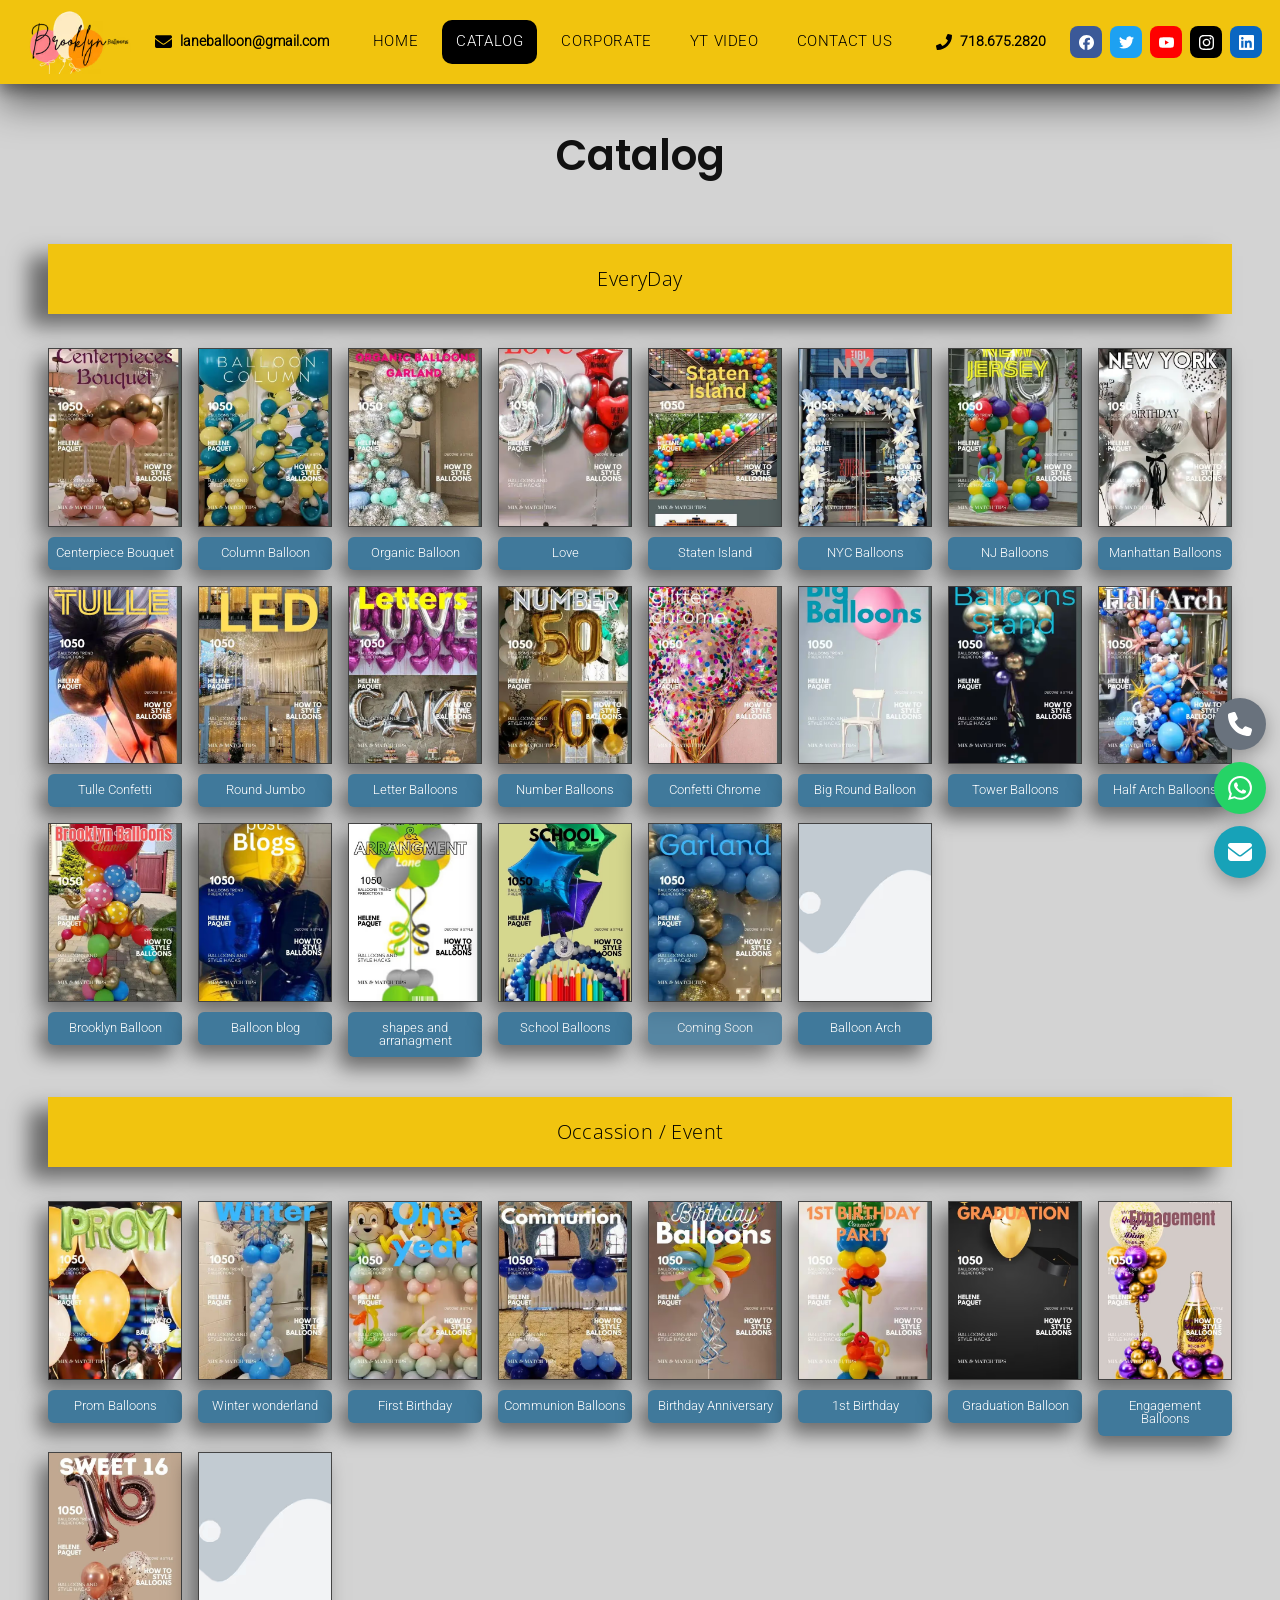
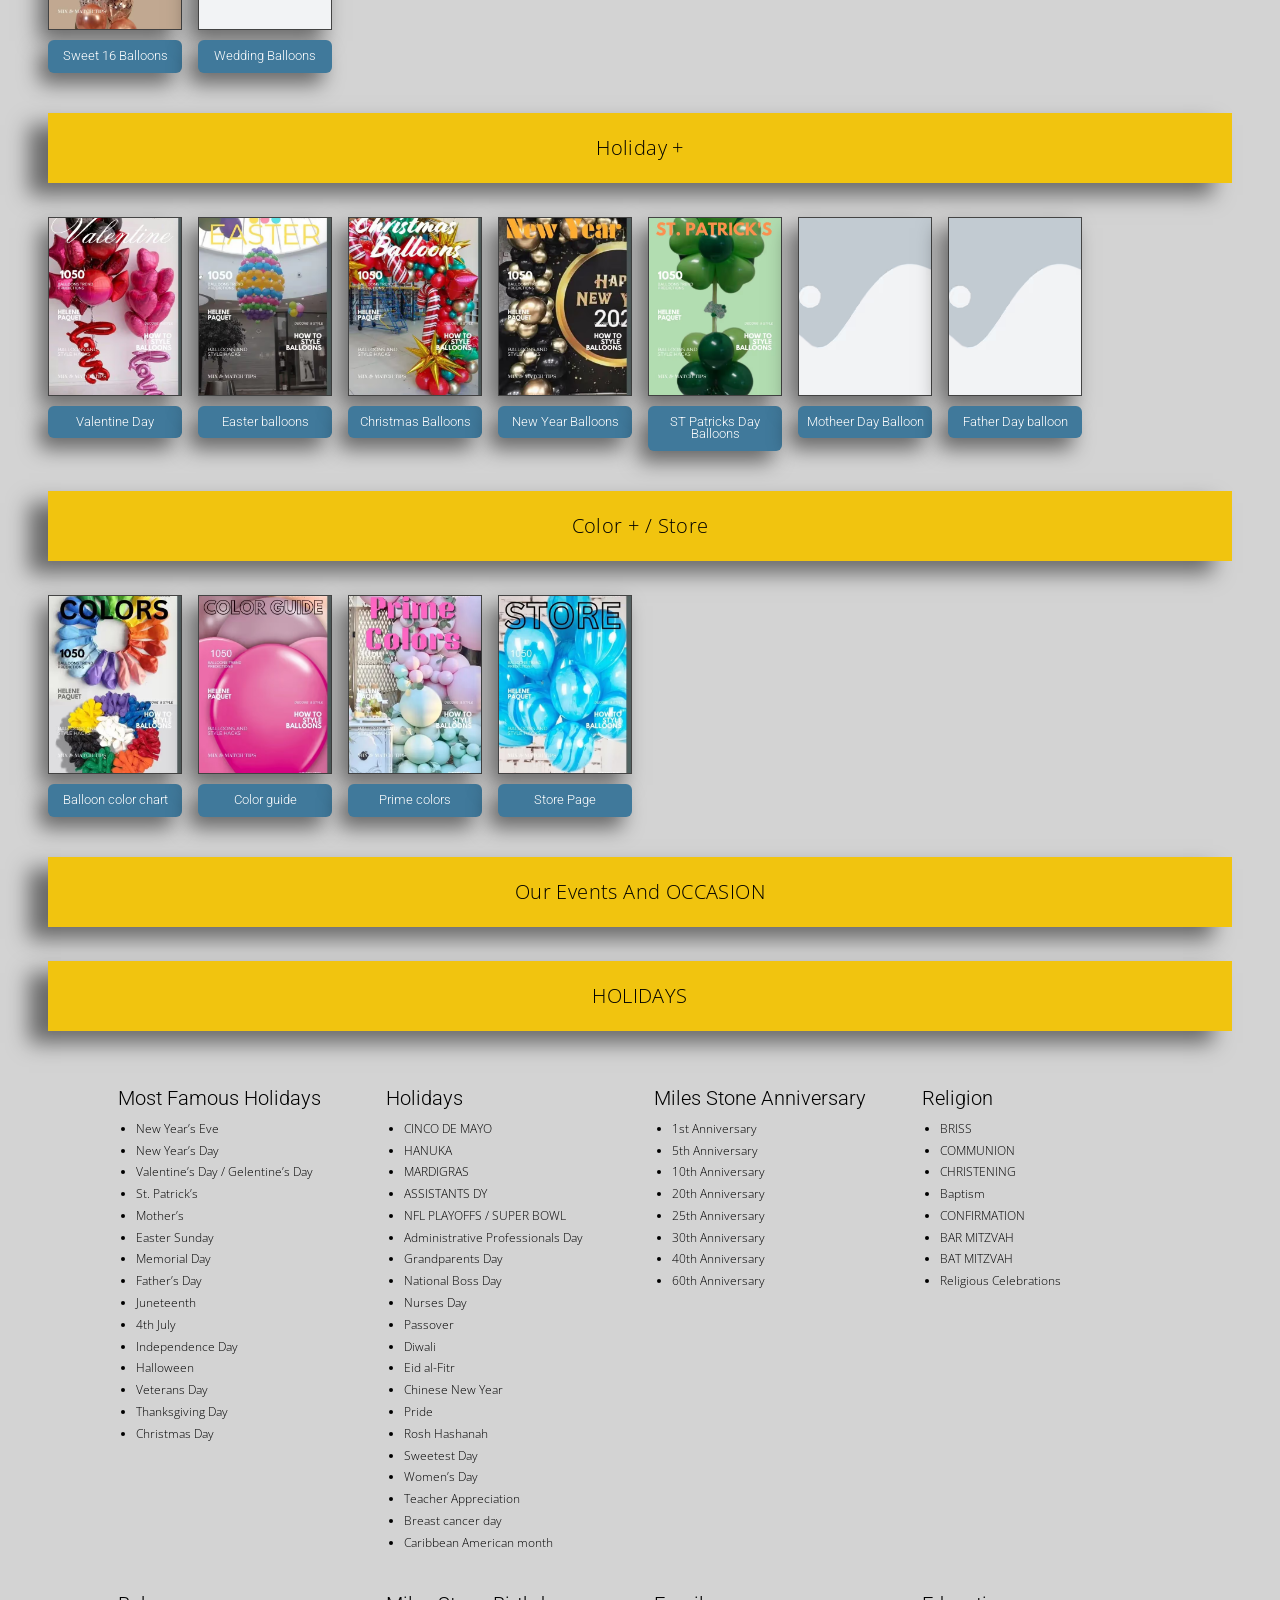
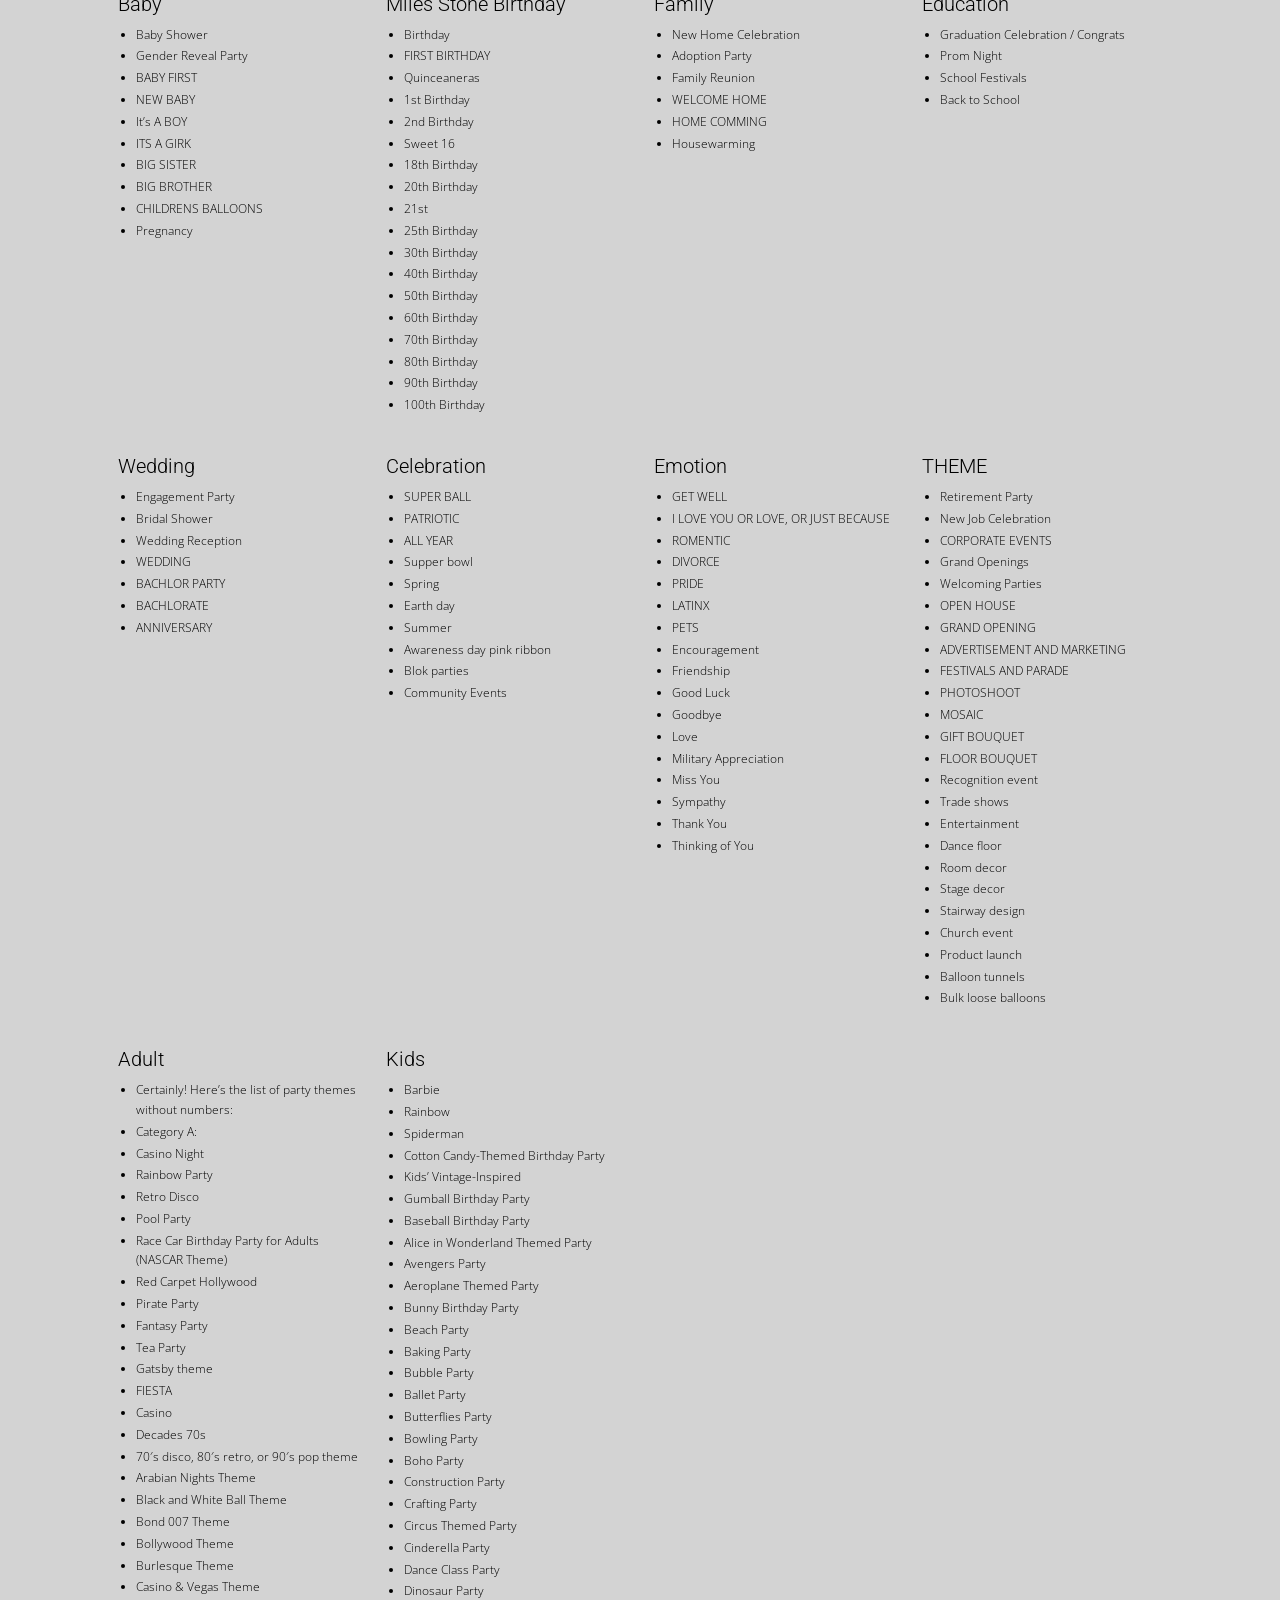
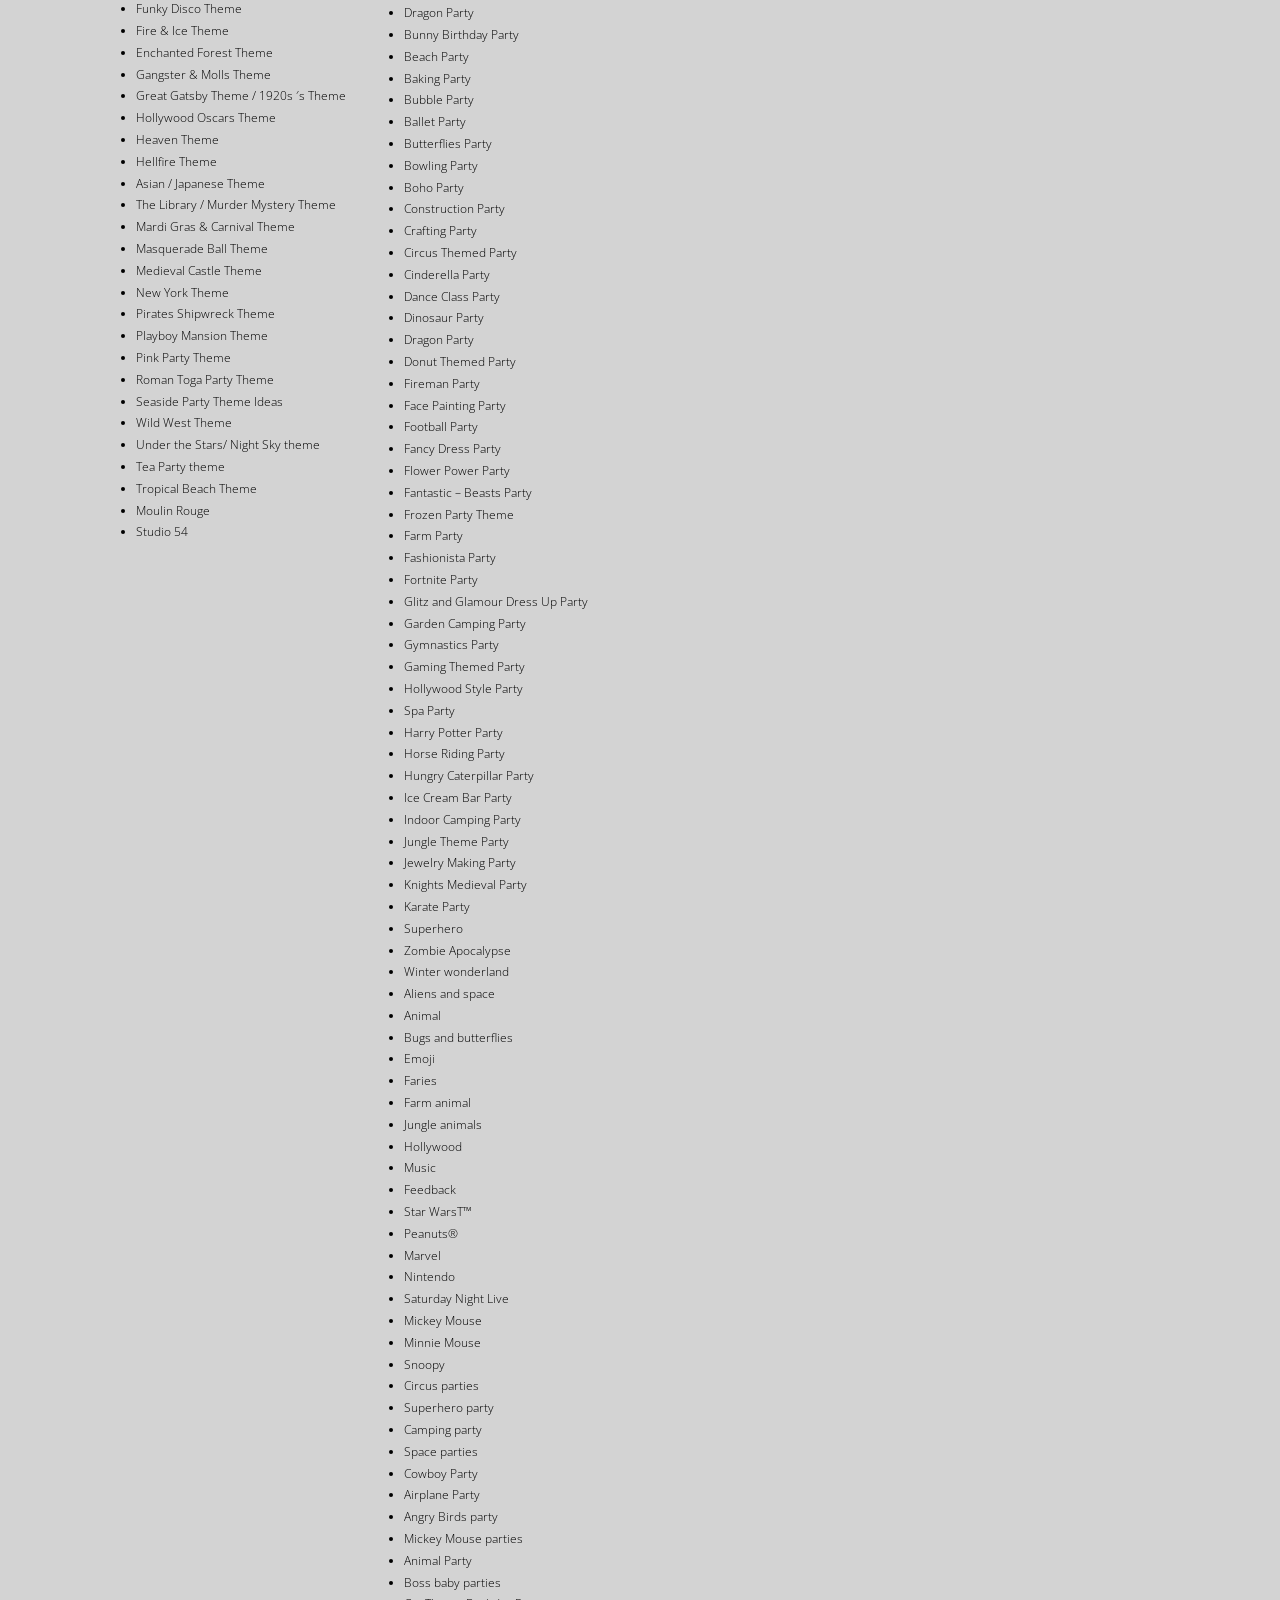
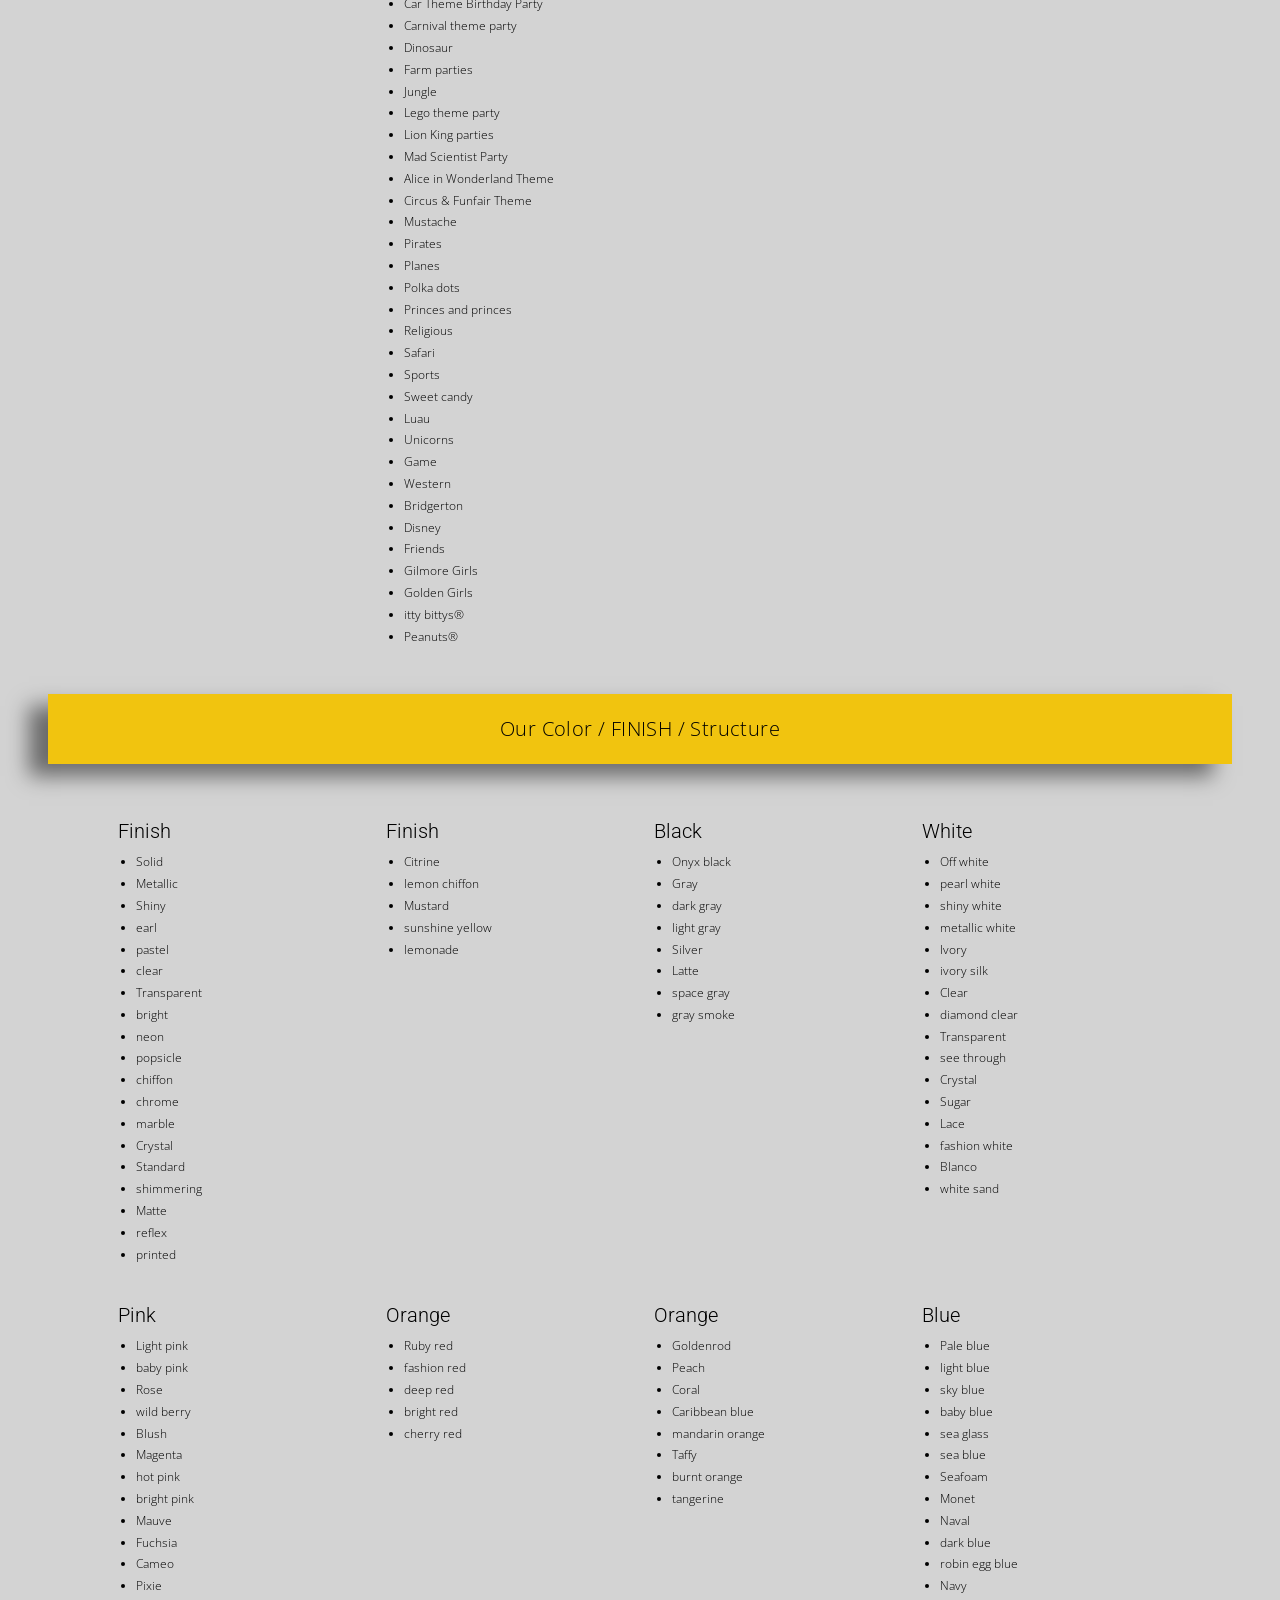
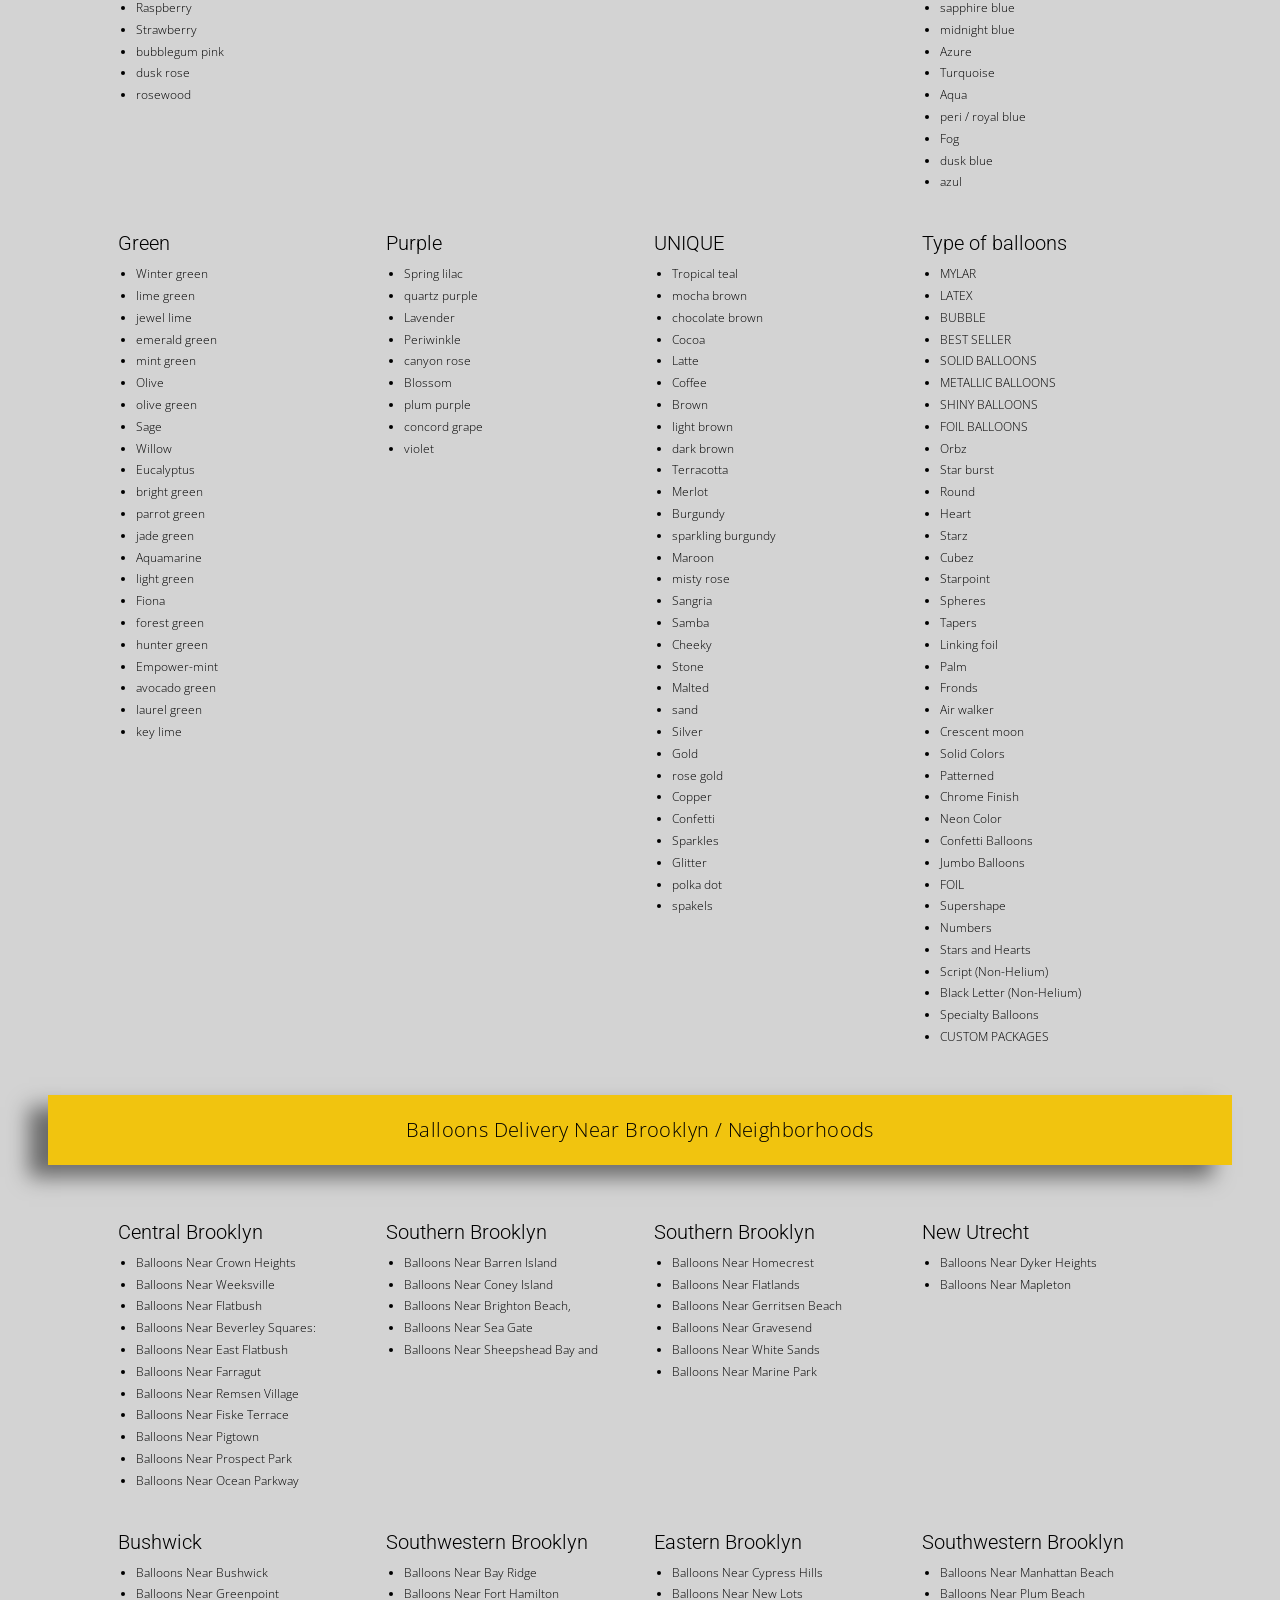
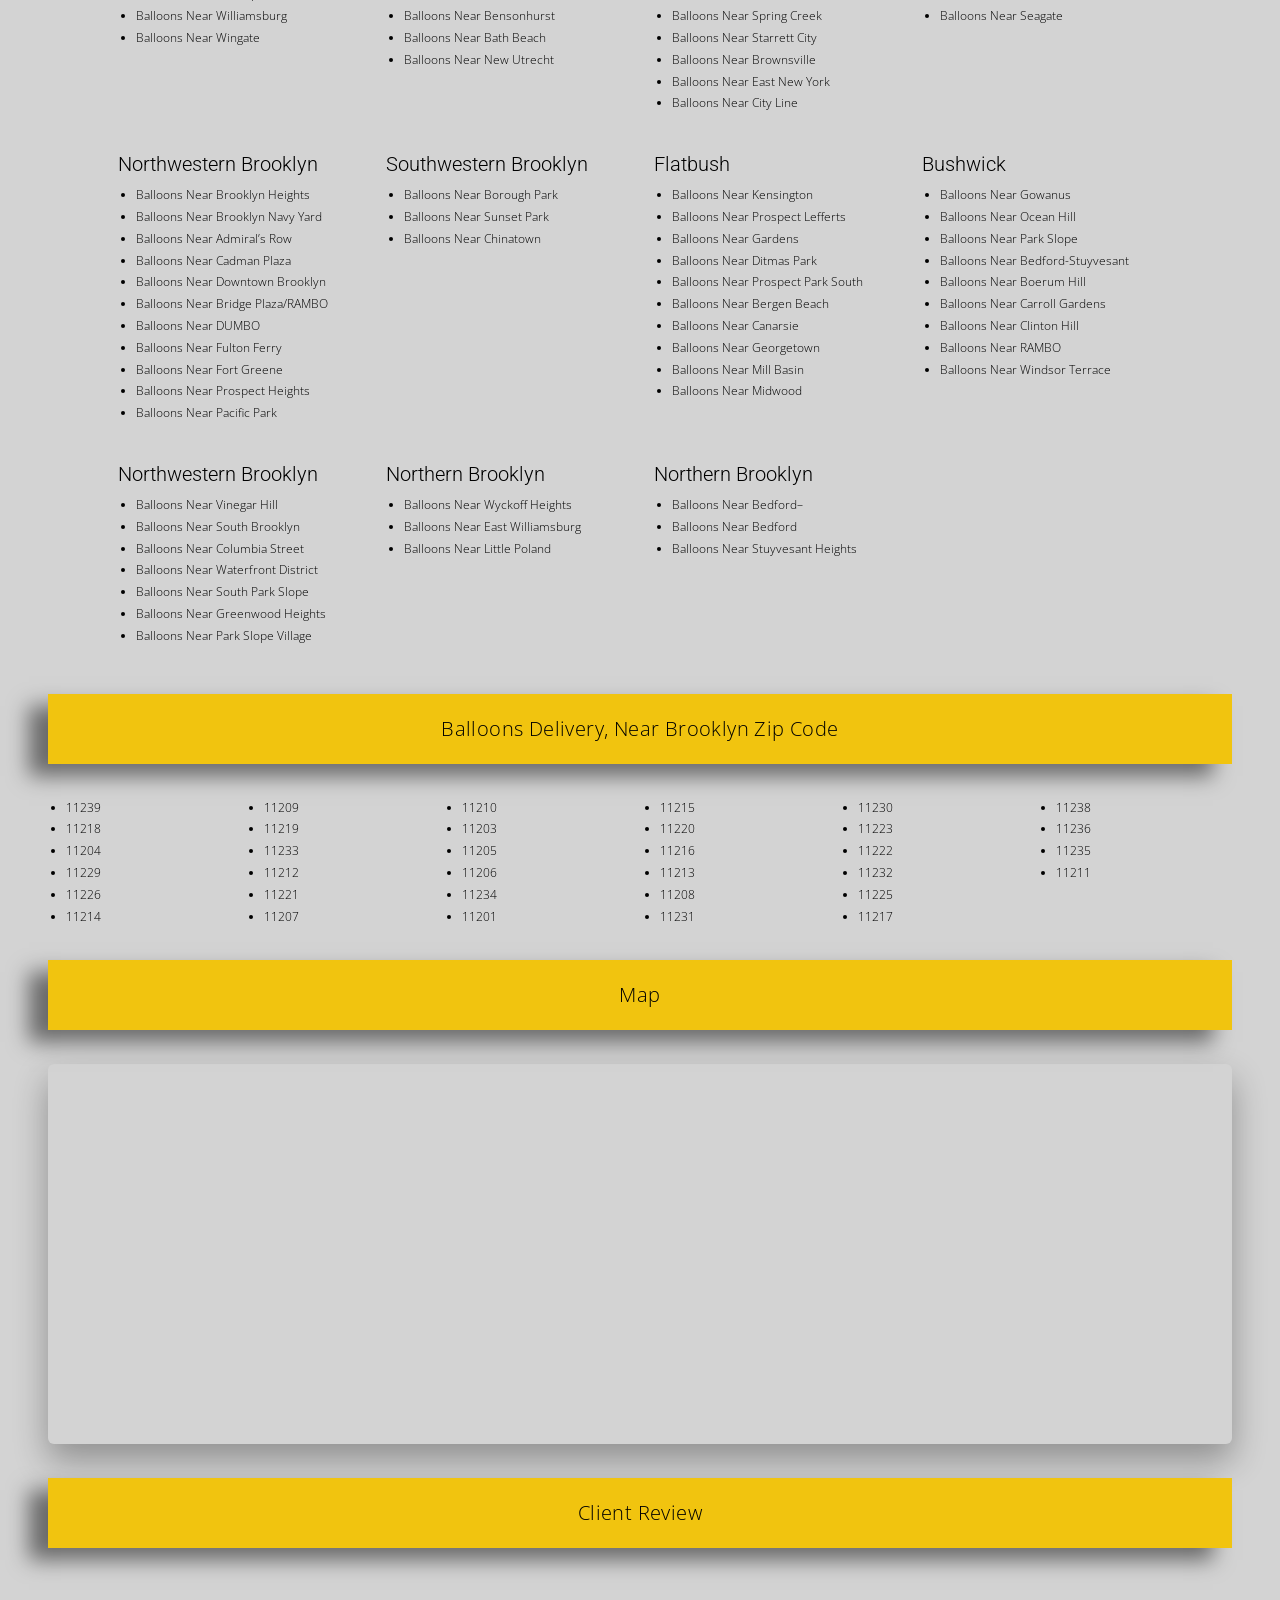
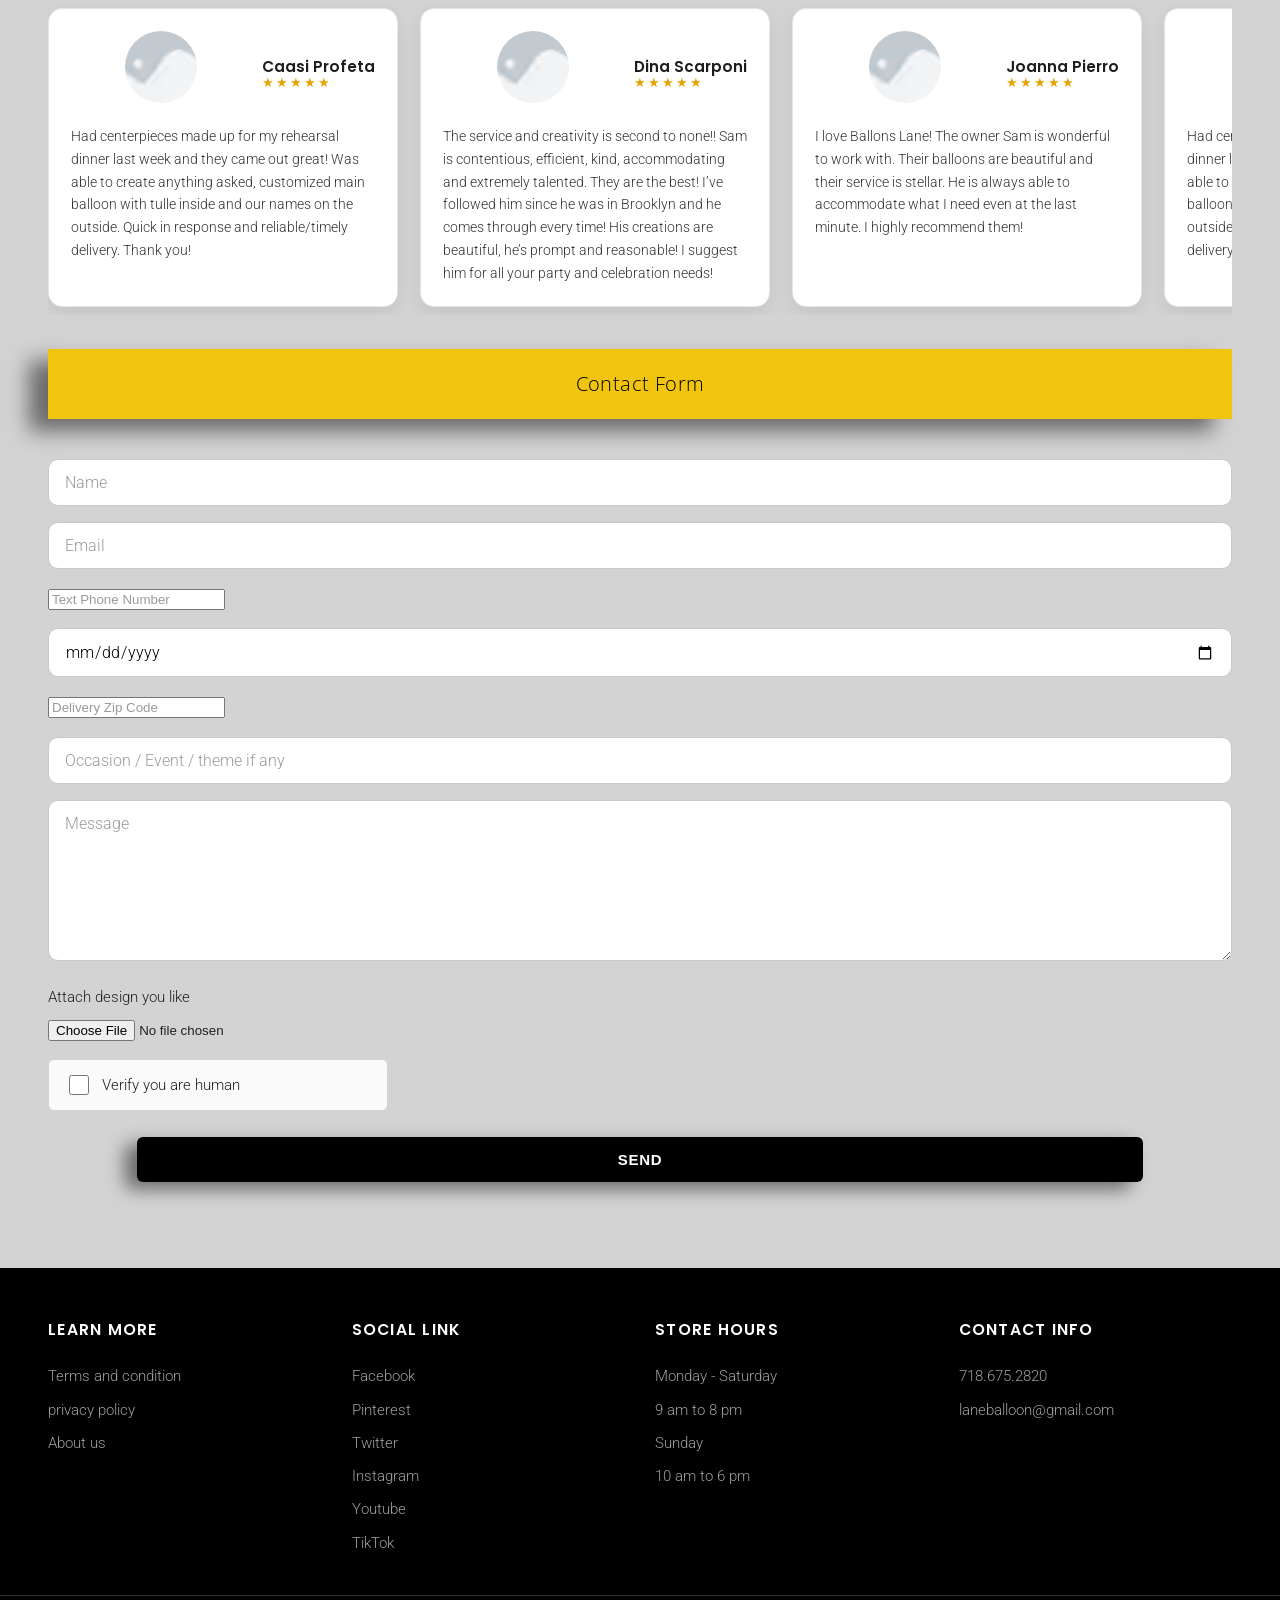
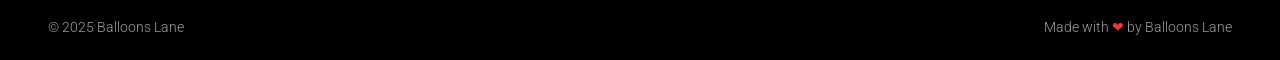
==== catalog/index.html @ 118e02e4 "Import website package" ====
<!DOCTYPE html><html lang="en"> <head><meta charset="utf-8"><meta name="viewport" content="width=device-width, initial-scale=1"><title>Catalog - birthdayballoondeliverybrooklyn.com</title><meta name="description" content="Browse the Birthday Balloon Delivery Brooklyn catalog: balloon products, occasions, colors and finishes, delivery neighborhoods and zip codes across Brooklyn."><meta name="robots" content="index, follow"><link rel="canonical" href="https://birthdayballoondeliverybrooklyn.com/catalog/"><meta property="og:type" content="website"><meta property="og:title" content="Catalog - birthdayballoondeliverybrooklyn.com"><meta property="og:description" content="Browse the Birthday Balloon Delivery Brooklyn catalog: balloon products, occasions, colors and finishes, delivery neighborhoods and zip codes across Brooklyn."><meta property="og:url" content="https://birthdayballoondeliverybrooklyn.com/catalog/"><meta property="og:image" content="https://birthdayballoondeliverybrooklyn.com/_astro/brooklyn-balloons-logo.euTSviKz.png"><meta name="twitter:card" content="summary_large_image"><link rel="icon" href="/favicon.ico" sizes="any"><link rel="icon" type="image/png" href="/images/favicon-512.png"><link rel="apple-touch-icon" href="/images/apple-touch-icon.png"><link rel="preload" as="font" type="font/woff2" href="/fonts/roboto-300-latin.woff2" crossorigin fetchpriority="high"><link rel="stylesheet" href="/_astro/catalog.Bn1IPI0T.css">
<style>.verify-row[data-astro-cid-5tfzaptf]{display:flex;align-items:center;border:1px solid #d3d3d3;border-radius:6px;background:#fafafa;padding:12px 16px;margin:6px 0 20px;max-width:340px}.verify-row[data-astro-cid-5tfzaptf] label[data-astro-cid-5tfzaptf]{display:flex;align-items:center;gap:10px;font-weight:400;margin:0;cursor:pointer}.verify-row[data-astro-cid-5tfzaptf] input[data-astro-cid-5tfzaptf]{width:20px;height:20px}
</style></head><body> <header class="site-header"> <div class="header-inner"> <a class="brand" href="/" aria-label="Birthday Balloon Delivery Brooklyn home"> <img src="/_astro/brooklyn-balloons-logo.euTSviKz_VKWyv.avif" alt="Brooklyn Balloons logo with pink, cream and orange balloons" loading="eager" fetchpriority="high" decoding="async" width="170" height="96"> </a> <div class="header-contact header-contact-email"> <svg aria-hidden="true" viewBox="0 0 512 512" width="17" height="17" fill="#000" xmlns="http://www.w3.org/2000/svg"><path d="M502.3 190.8c3.9-3.1 9.7-.2 9.7 4.7V400c0 26.5-21.5 48-48 48H48c-26.5 0-48-21.5-48-48V195.6c0-5 5.7-7.8 9.7-4.7 22.4 17.4 52.1 39.5 154.1 113.6 21.1 15.4 56.7 47.8 92.2 47.6 35.7.3 72-32.8 92.3-47.6 102-74.1 131.6-96.3 154-113.7zM256 320c23.2.4 56.6-29.2 73.4-41.4 132.7-96.3 142.8-104.7 173.4-128.7 5.8-4.5 9.2-11.5 9.2-18.9v-19c0-26.5-21.5-48-48-48H48C21.5 64 0 85.5 0 112v19c0 7.4 3.4 14.3 9.2 18.9 30.6 23.9 40.7 32.4 173.4 128.7 16.8 12.2 50.2 41.8 73.4 41.4z"></path></svg> <a href="mailto:balloonslane@gmail.com"><span class="hide-m">laneballoon@gmail.com</span></a> </div> <button class="nav-toggle" type="button" aria-label="Open menu" aria-expanded="false" aria-controls="mainNav">☰</button> <nav class="main-nav" id="mainNav" aria-label="Main navigation"> <a href="/" class="" >Home</a> <a href="/catalog/" class="active" >Catalog</a> <a href="/#corporate" class="" data-spy-link>Corporate</a> <a href="/#video" class="" data-spy-link>YT Video</a> <a href="/contact-us/" class="" >Contact Us</a> </nav> <div class="header-contact header-contact-phone"> <svg aria-hidden="true" viewBox="0 0 512 512" width="16" height="16" fill="#000" xmlns="http://www.w3.org/2000/svg"><path d="M493.4 24.6l-104-24c-11.3-2.6-22.9 3.3-27.5 13.9l-48 112c-4.2 9.8-1.4 21.3 6.9 28l60.6 49.6c-36 76.7-98.9 140.5-177.2 177.2l-49.6-60.6c-6.8-8.3-18.2-11.1-28-6.9l-112 48C3.9 366.5-2 378.1.6 389.4l24 104C27.1 504.2 36.7 512 48 512c256.1 0 464-207.5 464-464 0-11.2-7.7-20.9-18.6-23.4z"></path></svg> <a href="tel:7186752820">718.675.2820</a> </div> <div class="header-social" aria-label="Social links"> <a href="https://www.facebook.com/balloonslane/" target="_blank" rel="noopener" aria-label="Facebook"><img src="/images/social/facebook.svg" alt="" width="15" height="15" aria-hidden="true"></a> <a href="https://twitter.com/balloonslane" target="_blank" rel="noopener" aria-label="Twitter"><img src="/images/social/twitter.svg" alt="" width="15" height="15" aria-hidden="true"></a> <a href="https://www.youtube.com/channel/UCdsIWq3AVAGaRpFoQ8-T3CA" target="_blank" rel="noopener" aria-label="YouTube"><img src="/images/social/youtube.svg" alt="" width="15" height="15" aria-hidden="true"></a> <a href="https://www.instagram.com/balloonslane2/" target="_blank" rel="noopener" aria-label="Instagram"><img src="/images/social/instagram.svg" alt="" width="15" height="15" aria-hidden="true"></a> <a href="https://www.linkedin.com/in/balloonslane/" target="_blank" rel="noopener" aria-label="LinkedIn"><img src="/images/social/linkedin.svg" alt="" width="15" height="15" aria-hidden="true"></a> </div> </div> </header>  <main> <section class="catalog-hero"> <div class="container"> <h1>Catalog</h1> </div> </section> <div class="container catalog-wrap"> <section aria-label="EveryDay"><div class="band"><h2>EveryDay</h2></div><div class="prod-grid"><div class="prod-card"><img src="/_astro/balloons-centerpiece-bouquet-bunch-set.XpGo_JuC_Z1xsshB.avif" alt="Balloons centerpiece bouquet bunch set" loading="eager" fetchpriority="high" decoding="async" width="450" height="750"><a class="prod-btn" href="https://balloonsnumber.com/centerpiece-bouquet" target="_blank" rel="noopener">Centerpiece Bouquet</a></div><div class="prod-card"><img src="/_astro/balloon-column.DCTq076x_aoyyU.avif" alt="Balloon column" loading="eager" fetchpriority="high" decoding="async" width="450" height="750"><a class="prod-btn" href="https://balloonsnumber.com/column-balloon" target="_blank" rel="noopener">Column Balloon</a></div><div class="prod-card"><img src="/_astro/arch-balloon-organic-garland.Cq9AFaGg_2nKQjo.avif" alt="Arch balloon organic garland" loading="eager" fetchpriority="high" decoding="async" width="450" height="750"><a class="prod-btn" href="https://balloonsnumber.com/organic-balloon" target="_blank" rel="noopener">Organic Balloon</a></div><div class="prod-card"><img src="/_astro/love-balloons.BWB276HC_ZUz4Kk.avif" alt="Love balloons" loading="eager" fetchpriority="high" decoding="async" width="450" height="750"><a class="prod-btn" href="https://balloonsnumber.com/love" target="_blank" rel="noopener">Love</a></div><div class="prod-card"><img src="/_astro/staten-island-balloon.TlRwUUVw_Z9Stlh.avif" alt="Staten Island balloons" loading="eager" fetchpriority="high" decoding="async" width="450" height="750"><a class="prod-btn" href="https://balloonsnumber.com/staten-island" target="_blank" rel="noopener">Staten Island</a></div><div class="prod-card"><img src="/_astro/nyc-balloons.BRmB-MS9_15WSA9.avif" alt="NYC balloons" loading="eager" fetchpriority="high" decoding="async" width="450" height="750"><a class="prod-btn" href="https://balloonsnumber.com/nyc-balloons" target="_blank" rel="noopener">NYC Balloons</a></div><div class="prod-card"><img src="/_astro/nj-balloons.CizV70BI_Z1V6Opt.avif" alt="NJ balloons" loading="eager" fetchpriority="high" decoding="async" width="450" height="750"><a class="prod-btn" href="https://balloonsnumber.com/nj-balloons" target="_blank" rel="noopener">NJ Balloons</a></div><div class="prod-card"><img src="/_astro/manhattan-balloons.KjoHVSnU_kAtOF.avif" alt="Manhattan balloons" loading="eager" fetchpriority="high" decoding="async" width="450" height="750"><a class="prod-btn" href="https://balloonsnumber.com/manhattan-balloons" target="_blank" rel="noopener">Manhattan Balloons</a></div><div class="prod-card"><img src="/_astro/tulle-confetti-glitter-sparkle-balloons.B8RBjwCz_ZBVr5I.avif" alt="Tulle confetti glitter sparkle balloons" loading="lazy" fetchpriority="auto" decoding="async" width="450" height="750"><a class="prod-btn" href="https://balloonsnumber.com/tulle-confetti" target="_blank" rel="noopener">Tulle Confetti</a></div><div class="prod-card"><img src="/_astro/round-jumbo-led-clear-personalize-balloons.D7akDjpv_1DcClH.avif" alt="Round jumbo LED clear personalized balloons" loading="lazy" fetchpriority="auto" decoding="async" width="450" height="750"><a class="prod-btn" href="https://balloonsnumber.com/round-jumbo-led-clear-personalize-balloons/" target="_blank" rel="noopener">Round Jumbo</a></div><div class="prod-card"><img src="/_astro/number-name-letters-age-milestone-balloons.CuW2fah8_Z1JPI3k.avif" alt="Number name letters age milestone balloons" loading="lazy" fetchpriority="auto" decoding="async" width="450" height="750"><a class="prod-btn" href="https://balloonsnumber.com/letter-balloons/" target="_blank" rel="noopener">Letter Balloons</a></div><div class="prod-card"><img src="/_astro/gold-number-balloons.BACMHKxj_J9mJL.avif" alt="Gold number balloons" loading="lazy" fetchpriority="auto" decoding="async" width="450" height="750"><a class="prod-btn" href="https://balloonsnumber.com/number-balloons/" target="_blank" rel="noopener">Number Balloons</a></div><div class="prod-card"><img src="/_astro/confetti-chrome-glitter-balloons.BlEAE0JY_Z24bk6y.avif" alt="Confetti chrome glitter balloons" loading="lazy" fetchpriority="auto" decoding="async" width="450" height="750"><a class="prod-btn" href="https://balloonsnumber.com/confetti-chrome/" target="_blank" rel="noopener">Confetti Chrome</a></div><div class="prod-card"><img src="/_astro/big-giant-large-round-jumbo-balloons.CFZZ53dI_Zjr9EG.avif" alt="Big giant large round jumbo balloons" loading="lazy" fetchpriority="auto" decoding="async" width="450" height="750"><a class="prod-btn" href="https://balloonsnumber.com/big-round-balloons/" target="_blank" rel="noopener">Big Round Balloon</a></div><div class="prod-card"><img src="/_astro/balloons-tower-stand.DVL_oAqG_Znwy4W.avif" alt="Balloons tower stand" loading="lazy" fetchpriority="auto" decoding="async" width="450" height="750"><a class="prod-btn" href="https://balloonsnumber.com/tower-balloons/" target="_blank" rel="noopener">Tower Balloons</a></div><div class="prod-card"><img src="/_astro/balloons-half-arch.Cawld8iV_Z1s7xXq.avif" alt="Balloons half arch" loading="lazy" fetchpriority="auto" decoding="async" width="450" height="750"><a class="prod-btn" href="https://balloonsnumber.com/half-arch-balloons" target="_blank" rel="noopener">Half Arch Balloons</a></div><div class="prod-card"><img src="/_astro/brooklyn-balloon.Cf-v__Je_Z23A5DP.avif" alt="Brooklyn balloon" loading="lazy" fetchpriority="auto" decoding="async" width="450" height="750"><a class="prod-btn" href="https://balloonsnumber.com/brooklyn-balloons" target="_blank" rel="noopener">Brooklyn Balloon</a></div><div class="prod-card"><img src="/_astro/balloon-blog.CKbkW-rn_1Co7CC.avif" alt="Balloon blog" loading="lazy" fetchpriority="auto" decoding="async" width="450" height="750"><a class="prod-btn" href="https://wordpress-520906-1667119.cloudwaysapps.com/balloon-blog/" target="_blank" rel="noopener">Balloon blog</a></div><div class="prod-card"><img src="/_astro/shapes-and-arranagment.CR736cby_YsIeV.avif" alt="Balloon shapes and arrangement" loading="lazy" fetchpriority="auto" decoding="async" width="450" height="750"><a class="prod-btn" href="https://balloonsnumber.com/colors-chart" target="_blank" rel="noopener">shapes and arranagment</a></div><div class="prod-card"><img src="/_astro/school-balloons.BAa3zycE_Z1vd58e.avif" alt="School balloons" loading="lazy" fetchpriority="auto" decoding="async" width="450" height="750"><a class="prod-btn" href="https://balloonsnumber.com/school-balloons" target="_blank" rel="noopener">School Balloons</a></div><div class="prod-card"><img src="/_astro/balloon-garland.Dq7i8oz1_1Vqyoh.avif" alt="Balloon garland" loading="lazy" fetchpriority="auto" decoding="async" width="450" height="750"><span class="prod-btn static">Coming Soon</span></div><div class="prod-card"><img src="/_astro/balloon-arch-placeholder.BXJuupm4_1WaMNx.avif" alt="Balloon arch" loading="lazy" fetchpriority="auto" decoding="async" width="450" height="750"><a class="prod-btn" href="https://balloonsnumber.com/balloon-arch" target="_blank" rel="noopener">Balloon Arch</a></div></div></section><section aria-label="Occassion / Event"><div class="band"><h2>Occassion / Event</h2></div><div class="prod-grid"><div class="prod-card"><img src="/_astro/prom-balloons.od_Ne5HD_Zyh5Qe.avif" alt="Prom balloons" loading="lazy" fetchpriority="auto" decoding="async" width="450" height="750"><a class="prod-btn" href="https://balloonsnumber.com/prom-balloons" target="_blank" rel="noopener">Prom Balloons</a></div><div class="prod-card"><img src="/_astro/winter-wonderland-balloons.CHfP13yh_1M5hgj.avif" alt="Winter wonderland balloons" loading="lazy" fetchpriority="auto" decoding="async" width="450" height="750"><a class="prod-btn" href="https://balloonsnumber.com/winter-wonderland" target="_blank" rel="noopener">Winter wonderland</a></div><div class="prod-card"><img src="/_astro/first-birthday-balloon.D6fk8E9z_ZbxI68.avif" alt="First birthday balloon" loading="lazy" fetchpriority="auto" decoding="async" width="450" height="750"><a class="prod-btn" href="https://balloonsnumber.com/first-birthday-balloon" target="_blank" rel="noopener">First Birthday</a></div><div class="prod-card"><img src="/_astro/communion-balloons.okEwEwzN_Z2o2XA2.avif" alt="Communion balloons" loading="lazy" fetchpriority="auto" decoding="async" width="450" height="750"><a class="prod-btn" href="https://balloonsnumber.com/communion-balloons" target="_blank" rel="noopener">Communion Balloons</a></div><div class="prod-card"><img src="/_astro/birthday-anniversary-christening-balloons.CTBKq_UC_1zxIka.avif" alt="Birthday anniversary christening balloons" loading="lazy" fetchpriority="auto" decoding="async" width="450" height="750"><a class="prod-btn" href="https://balloonsnumber.com/birthday-anniversary" target="_blank" rel="noopener">Birthday Anniversary</a></div><div class="prod-card"><img src="/_astro/1st-birthday-balloon.DYC3Jh9X_Z49NOf.avif" alt="1st birthday balloons" loading="lazy" fetchpriority="auto" decoding="async" width="450" height="750"><a class="prod-btn" href="https://balloonsnumber.com/1st-birthday" target="_blank" rel="noopener">1st Birthday</a></div><div class="prod-card"><img src="/_astro/graduation-balloon.J8WQ4Hs9_Z2pqncF.avif" alt="Graduation balloon" loading="lazy" fetchpriority="auto" decoding="async" width="450" height="750"><a class="prod-btn" href="https://balloonsnumber.com/graduation-balloon/" target="_blank" rel="noopener">Graduation Balloon</a></div><div class="prod-card"><img src="/_astro/engagement-balloons.Dt5Z5j5-_ZcKhe4.avif" alt="Engagement balloons" loading="lazy" fetchpriority="auto" decoding="async" width="450" height="750"><a class="prod-btn" href="https://balloonsnumber.com/engagement-balloons/" target="_blank" rel="noopener">Engagement Balloons</a></div><div class="prod-card"><img src="/_astro/sweet-16-balloons.ChOoywIK_Z2wucrQ.avif" alt="Sweet 16 balloons" loading="lazy" fetchpriority="auto" decoding="async" width="450" height="750"><a class="prod-btn" href="https://balloonsnumber.com/sweet-16-balloons" target="_blank" rel="noopener">Sweet 16 Balloons</a></div><div class="prod-card"><img src="/_astro/balloon-arch-placeholder.BXJuupm4_1WaMNx.avif" alt="Wedding balloons" loading="lazy" fetchpriority="auto" decoding="async" width="450" height="750"><a class="prod-btn" href="https://balloonsnumber.com/wedding-balloons" target="_blank" rel="noopener">Wedding Balloons</a></div></div></section><section aria-label="Holiday +"><div class="band"><h2>Holiday +</h2></div><div class="prod-grid"><div class="prod-card"><img src="/_astro/valentines-day-balloons.CbcSlBNF_WFnzg.avif" alt="Valentines Day balloons" loading="lazy" fetchpriority="auto" decoding="async" width="450" height="750"><a class="prod-btn" href="https://balloonsnumber.com/engagement-balloons/" target="_blank" rel="noopener">Valentine Day</a></div><div class="prod-card"><img src="/_astro/easter-balloons.Q_STM-3A_Z2v05cJ.avif" alt="Easter balloons" loading="lazy" fetchpriority="auto" decoding="async" width="450" height="750"><a class="prod-btn" href="https://balloonsnumber.com/easter-balloons-2/" target="_blank" rel="noopener">Easter balloons</a></div><div class="prod-card"><img src="/_astro/christmas-balloons.DS5PNRON_ZexDn0.avif" alt="Christmas balloons" loading="lazy" fetchpriority="auto" decoding="async" width="450" height="750"><a class="prod-btn" href="https://balloonsnumber.com/christmas-balloons" target="_blank" rel="noopener">Christmas Balloons</a></div><div class="prod-card"><img src="/_astro/new-year-balloons.CLeTs54R_1YDRFK.avif" alt="New Year balloons" loading="lazy" fetchpriority="auto" decoding="async" width="450" height="750"><a class="prod-btn" href="https://balloonsnumber.com/new-year-balloons-2" target="_blank" rel="noopener">New Year Balloons</a></div><div class="prod-card"><img src="/_astro/st-patricks-day-balloons.DqhuGNfu_Z12CM9u.avif" alt="St Patricks Day balloons" loading="lazy" fetchpriority="auto" decoding="async" width="450" height="750"><a class="prod-btn" href="https://balloonsnumber.com/st-patricks-day-balloons" target="_blank" rel="noopener">ST Patricks Day Balloons</a></div><div class="prod-card"><img src="/_astro/balloon-arch-placeholder.BXJuupm4_1WaMNx.avif" alt="Mother Day balloon" loading="lazy" fetchpriority="auto" decoding="async" width="450" height="750"><a class="prod-btn" href="https://balloonsnumber.com/motheer-day-balloon" target="_blank" rel="noopener">Motheer Day Balloon</a></div><div class="prod-card"><img src="/_astro/balloon-arch-placeholder.BXJuupm4_1WaMNx.avif" alt="Father Day balloon" loading="lazy" fetchpriority="auto" decoding="async" width="450" height="750"><a class="prod-btn" href="https://balloonsnumber.com/father-day-balloon" target="_blank" rel="noopener">Father Day balloon</a></div></div></section><section aria-label="Color + / Store"><div class="band"><h2>Color + / Store</h2></div><div class="prod-grid"><div class="prod-card"><img src="/_astro/balloons-color-chart.4L4AAU11_Z2702sK.avif" alt="Balloons color chart" loading="lazy" fetchpriority="auto" decoding="async" width="450" height="750"><a class="prod-btn" href="https://balloonsnumber.com/colors-chart" target="_blank" rel="noopener">Balloon color chart</a></div><div class="prod-card"><img src="/_astro/color-guide.C_tI_ebI_Z1xzQdf.avif" alt="Color guide" loading="lazy" fetchpriority="auto" decoding="async" width="450" height="750"><a class="prod-btn" href="https://balloonsnumber.com/color-guide" target="_blank" rel="noopener">Color guide</a></div><div class="prod-card"><img src="/_astro/prime-colors.DF7cTdDV_2s1viH.avif" alt="Prime colors" loading="lazy" fetchpriority="auto" decoding="async" width="450" height="750"><a class="prod-btn" href="https://balloonsnumber.com/prime-colors" target="_blank" rel="noopener">Prime colors</a></div><div class="prod-card"><img src="/_astro/store-line.BQuZKr4D_ZS1t.avif" alt="Balloons Lane store" loading="lazy" fetchpriority="auto" decoding="async" width="450" height="750"><a class="prod-btn" href="https://stores.balloonslane.com/" target="_blank" rel="noopener">Store Page</a></div></div></section> <section class="loc-section" aria-label="Our events and occasion"> <div class="band"><h2>Our events and OCCASION</h2></div> <div class="band"><h2>HOLIDAYS</h2></div> <div class="blocks-grid centered-blocks"> <div class="cat-block"> <h3>Most Famous Holidays</h3> <ul class="mini-list"> <li>New Year’s Eve</li><li>New Year’s Day</li><li>Valentine’s Day / Gelentine’s Day</li><li>St. Patrick’s</li><li>Mother’s</li><li>Easter Sunday</li><li>Memorial Day</li><li>Father’s Day</li><li>Juneteenth</li><li>4th July</li><li>Independence Day</li><li>Halloween</li><li>Veterans Day</li><li>Thanksgiving Day</li><li>Christmas Day</li> </ul> </div><div class="cat-block"> <h3>Holidays</h3> <ul class="mini-list"> <li>CINCO DE MAYO</li><li>HANUKA</li><li>MARDIGRAS</li><li>ASSISTANTS DY</li><li>NFL PLAYOFFS / SUPER BOWL</li><li>Administrative Professionals Day</li><li>Grandparents Day</li><li>National Boss Day</li><li>Nurses Day</li><li>Passover</li><li>Diwali</li><li>Eid al-Fitr</li><li>Chinese New Year</li><li>Pride</li><li>Rosh Hashanah</li><li>Sweetest Day</li><li>Women’s Day</li><li>Teacher Appreciation</li><li>Breast cancer day</li><li>Caribbean American month</li> </ul> </div><div class="cat-block"> <h3>Miles Stone Anniversary</h3> <ul class="mini-list"> <li>1st Anniversary</li><li>5th Anniversary</li><li>10th Anniversary</li><li>20th Anniversary</li><li>25th Anniversary</li><li>30th Anniversary</li><li>40th Anniversary</li><li>60th Anniversary</li> </ul> </div><div class="cat-block"> <h3>Religion</h3> <ul class="mini-list"> <li>BRISS</li><li>COMMUNION</li><li>CHRISTENING</li><li>Baptism</li><li>CONFIRMATION</li><li>BAR MITZVAH</li><li>BAT MITZVAH</li><li>Religious Celebrations</li> </ul> </div><div class="cat-block"> <h3>Baby</h3> <ul class="mini-list"> <li>Baby Shower</li><li>Gender Reveal Party</li><li>BABY FIRST</li><li>NEW BABY</li><li>It’s A BOY</li><li>ITS A GIRK</li><li>BIG SISTER</li><li>BIG BROTHER</li><li>CHILDRENS BALLOONS</li><li>Pregnancy</li> </ul> </div><div class="cat-block"> <h3>Miles Stone Birthday</h3> <ul class="mini-list"> <li>Birthday</li><li>FIRST BIRTHDAY</li><li>Quinceaneras</li><li>1st Birthday</li><li>2nd Birthday</li><li>Sweet 16</li><li>18th Birthday</li><li>20th Birthday</li><li>21st</li><li>25th Birthday</li><li>30th Birthday</li><li>40th Birthday</li><li>50th Birthday</li><li>60th Birthday</li><li>70th Birthday</li><li>80th Birthday</li><li>90th Birthday</li><li>100th Birthday</li> </ul> </div><div class="cat-block"> <h3>Family</h3> <ul class="mini-list"> <li>New Home Celebration</li><li>Adoption Party</li><li>Family Reunion</li><li>WELCOME HOME</li><li>HOME COMMING</li><li>Housewarming</li> </ul> </div><div class="cat-block"> <h3>Education</h3> <ul class="mini-list"> <li>Graduation Celebration / Congrats</li><li>Prom Night</li><li>School Festivals</li><li>Back to School</li> </ul> </div><div class="cat-block"> <h3>Wedding</h3> <ul class="mini-list"> <li>Engagement Party</li><li>Bridal Shower</li><li>Wedding Reception</li><li>WEDDING</li><li>BACHLOR PARTY</li><li>BACHLORATE</li><li>ANNIVERSARY</li> </ul> </div><div class="cat-block"> <h3>Celebration</h3> <ul class="mini-list"> <li>SUPER BALL</li><li>PATRIOTIC</li><li>ALL YEAR</li><li>Supper bowl</li><li>Spring</li><li>Earth day</li><li>Summer</li><li>Awareness day pink ribbon</li><li>Blok parties</li><li>Community Events</li> </ul> </div><div class="cat-block"> <h3>Emotion</h3> <ul class="mini-list"> <li>GET WELL</li><li>I LOVE YOU OR LOVE, OR JUST BECAUSE</li><li>ROMENTIC</li><li>DIVORCE</li><li>PRIDE</li><li>LATINX</li><li>PETS</li><li>Encouragement</li><li>Friendship</li><li>Good Luck</li><li>Goodbye</li><li>Love</li><li>Military Appreciation</li><li>Miss You</li><li>Sympathy</li><li>Thank You</li><li>Thinking of You</li> </ul> </div><div class="cat-block"> <h3>THEME</h3> <ul class="mini-list"> <li>Retirement Party</li><li>New Job Celebration</li><li>CORPORATE EVENTS</li><li>Grand Openings</li><li>Welcoming Parties</li><li>OPEN HOUSE</li><li>GRAND OPENING</li><li>ADVERTISEMENT AND MARKETING</li><li>FESTIVALS AND PARADE</li><li>PHOTOSHOOT</li><li>MOSAIC</li><li>GIFT BOUQUET</li><li>FLOOR BOUQUET</li><li>Recognition event</li><li>Trade shows</li><li>Entertainment</li><li>Dance floor</li><li>Room decor</li><li>Stage decor</li><li>Stairway design</li><li>Church event</li><li>Product launch</li><li>Balloon tunnels</li><li>Bulk loose balloons</li> </ul> </div><div class="cat-block"> <h3>Adult</h3> <ul class="mini-list"> <li>Certainly! Here’s the list of party themes without numbers:</li><li>Category A:</li><li>Casino Night</li><li>Rainbow Party</li><li>Retro Disco</li><li>Pool Party</li><li>Race Car Birthday Party for Adults (NASCAR Theme)</li><li>Red Carpet Hollywood</li><li>Pirate Party</li><li>Fantasy Party</li><li>Tea Party</li><li>Gatsby theme</li><li>FIESTA</li><li>Casino</li><li>Decades 70s</li><li>70′s disco, 80′s retro, or 90′s pop theme</li><li>Arabian Nights Theme</li><li>Black and White Ball Theme</li><li>Bond 007 Theme</li><li>Bollywood Theme</li><li>Burlesque Theme</li><li>Casino &amp; Vegas Theme</li><li>Funky Disco Theme</li><li>Fire &amp; Ice Theme</li><li>Enchanted Forest Theme</li><li>Gangster &amp; Molls Theme</li><li>Great Gatsby Theme / 1920s ′s Theme</li><li>Hollywood Oscars Theme</li><li>Heaven Theme</li><li>Hellfire Theme</li><li>Asian / Japanese Theme</li><li>The Library / Murder Mystery Theme</li><li>Mardi Gras &amp; Carnival Theme</li><li>Masquerade Ball Theme</li><li>Medieval Castle Theme</li><li>New York Theme</li><li>Pirates Shipwreck Theme</li><li>Playboy Mansion Theme</li><li>Pink Party Theme</li><li>Roman Toga Party Theme</li><li>Seaside Party Theme Ideas</li><li>Wild West Theme</li><li>Under the Stars/ Night Sky theme</li><li>Tea Party theme</li><li>Tropical Beach Theme</li><li>Moulin Rouge</li><li>Studio 54</li> </ul> </div><div class="cat-block"> <h3>Kids</h3> <ul class="mini-list"> <li>Barbie</li><li>Rainbow</li><li>Spiderman</li><li>Cotton Candy-Themed Birthday Party</li><li>Kids’ Vintage-Inspired</li><li>Gumball Birthday Party</li><li>Baseball Birthday Party</li><li>Alice in Wonderland Themed Party</li><li>Avengers Party</li><li>Aeroplane Themed Party</li><li>Bunny Birthday Party</li><li>Beach Party</li><li>Baking Party</li><li>Bubble Party</li><li>Ballet Party</li><li>Butterflies Party</li><li>Bowling Party</li><li>Boho Party</li><li>Construction Party</li><li>Crafting Party</li><li>Circus Themed Party</li><li>Cinderella Party</li><li>Dance Class Party</li><li>Dinosaur Party</li><li>Dragon Party</li><li>Bunny Birthday Party</li><li>Beach Party</li><li>Baking Party</li><li>Bubble Party</li><li>Ballet Party</li><li>Butterflies Party</li><li>Bowling Party</li><li>Boho Party</li><li>Construction Party</li><li>Crafting Party</li><li>Circus Themed Party</li><li>Cinderella Party</li><li>Dance Class Party</li><li>Dinosaur Party</li><li>Dragon Party</li><li>Donut Themed Party</li><li>Fireman Party</li><li>Face Painting Party</li><li>Football Party</li><li>Fancy Dress Party</li><li>Flower Power Party</li><li>Fantastic – Beasts Party</li><li>Frozen Party Theme</li><li>Farm Party</li><li>Fashionista Party</li><li>Fortnite Party</li><li>Glitz and Glamour Dress Up Party</li><li>Garden Camping Party</li><li>Gymnastics Party</li><li>Gaming Themed Party</li><li>Hollywood Style Party</li><li>Spa Party</li><li>Harry Potter Party</li><li>Horse Riding Party</li><li>Hungry Caterpillar Party</li><li>Ice Cream Bar Party</li><li>Indoor Camping Party</li><li>Jungle Theme Party</li><li>Jewelry Making Party</li><li>Knights Medieval Party</li><li>Karate Party</li><li>Superhero</li><li>Zombie Apocalypse</li><li>Winter wonderland</li><li>Aliens and space</li><li>Animal</li><li>Bugs and butterflies</li><li>Emoji</li><li>Faries</li><li>Farm animal</li><li>Jungle animals</li><li>Hollywood</li><li>Music</li><li>Feedback</li><li>Star WarsT™</li><li>Peanuts®</li><li>Marvel</li><li>Nintendo</li><li>Saturday Night Live</li><li>Mickey Mouse</li><li>Minnie Mouse</li><li>Snoopy</li><li>Circus parties</li><li>Superhero party</li><li>Camping party</li><li>Space parties</li><li>Cowboy Party</li><li>Airplane Party</li><li>Angry Birds party</li><li>Mickey Mouse parties</li><li>Animal Party</li><li>Boss baby parties</li><li>Car Theme Birthday Party</li><li>Carnival theme party</li><li>Dinosaur</li><li>Farm parties</li><li>Jungle</li><li>Lego theme party</li><li>Lion King parties</li><li>Mad Scientist Party</li><li>Alice in Wonderland Theme</li><li>Circus &amp; Funfair Theme</li><li>Mustache</li><li>Pirates</li><li>Planes</li><li>Polka dots</li><li>Princes and princes</li><li>Religious</li><li>Safari</li><li>Sports</li><li>Sweet candy</li><li>Luau</li><li>Unicorns</li><li>Game</li><li>Western</li><li>Bridgerton</li><li>Disney</li><li>Friends</li><li>Gilmore Girls</li><li>Golden Girls</li><li>itty bittys®</li><li>Peanuts®</li> </ul> </div> </div> </section> <section class="loc-section" aria-label="Our color finish structure"> <div class="band"><h2>Our Color / FINISH / structure</h2></div> <div class="blocks-grid centered-blocks"> <div class="cat-block"> <h3>Finish</h3> <ul class="mini-list"> <li>Solid</li><li>Metallic</li><li>Shiny</li><li>earl</li><li>pastel</li><li>clear</li><li>Transparent</li><li>bright</li><li>neon</li><li>popsicle</li><li>chiffon</li><li>chrome</li><li>marble</li><li>Crystal</li><li>Standard</li><li>shimmering</li><li>Matte</li><li>reflex</li><li>printed</li> </ul> </div><div class="cat-block"> <h3>Finish</h3> <ul class="mini-list"> <li>Citrine</li><li>lemon chiffon</li><li>Mustard</li><li>sunshine yellow</li><li>lemonade</li> </ul> </div><div class="cat-block"> <h3>Black</h3> <ul class="mini-list"> <li>Onyx black</li><li>Gray</li><li>dark gray</li><li>light gray</li><li>Silver</li><li>Latte</li><li>space gray</li><li>gray smoke</li> </ul> </div><div class="cat-block"> <h3>White</h3> <ul class="mini-list"> <li>Off white</li><li>pearl white</li><li>shiny white</li><li>metallic white</li><li>Ivory</li><li>ivory silk</li><li>Clear</li><li>diamond clear</li><li>Transparent</li><li>see through</li><li>Crystal</li><li>Sugar</li><li>Lace</li><li>fashion white</li><li>Blanco</li><li>white sand</li> </ul> </div><div class="cat-block"> <h3>Pink</h3> <ul class="mini-list"> <li>Light pink</li><li>baby pink</li><li>Rose</li><li>wild berry</li><li>Blush</li><li>Magenta</li><li>hot pink</li><li>bright pink</li><li>Mauve</li><li>Fuchsia</li><li>Cameo</li><li>Pixie</li><li>Raspberry</li><li>Strawberry</li><li>bubblegum pink</li><li>dusk rose</li><li>rosewood</li> </ul> </div><div class="cat-block"> <h3>Orange</h3> <ul class="mini-list"> <li>Ruby red</li><li>fashion red</li><li>deep red</li><li>bright red</li><li>cherry red</li> </ul> </div><div class="cat-block"> <h3>Orange</h3> <ul class="mini-list"> <li>Goldenrod</li><li>Peach</li><li>Coral</li><li>Caribbean blue</li><li>mandarin orange</li><li>Taffy</li><li>burnt orange</li><li>tangerine</li> </ul> </div><div class="cat-block"> <h3>Blue</h3> <ul class="mini-list"> <li>Pale blue</li><li>light blue</li><li>sky blue</li><li>baby blue</li><li>sea glass</li><li>sea blue</li><li>Seafoam</li><li>Monet</li><li>Naval</li><li>dark blue</li><li>robin egg blue</li><li>Navy</li><li>sapphire blue</li><li>midnight blue</li><li>Azure</li><li>Turquoise</li><li>Aqua</li><li>peri / royal blue</li><li>Fog</li><li>dusk blue</li><li>azul</li> </ul> </div><div class="cat-block"> <h3>Green</h3> <ul class="mini-list"> <li>Winter green</li><li>lime green</li><li>jewel lime</li><li>emerald green</li><li>mint green</li><li>Olive</li><li>olive green</li><li>Sage</li><li>Willow</li><li>Eucalyptus</li><li>bright green</li><li>parrot green</li><li>jade green</li><li>Aquamarine</li><li>light green</li><li>Fiona</li><li>forest green</li><li>hunter green</li><li>Empower-mint</li><li>avocado green</li><li>laurel green</li><li>key lime</li> </ul> </div><div class="cat-block"> <h3>Purple</h3> <ul class="mini-list"> <li>Spring lilac</li><li>quartz purple</li><li>Lavender</li><li>Periwinkle</li><li>canyon rose</li><li>Blossom</li><li>plum purple</li><li>concord grape</li><li>violet</li> </ul> </div><div class="cat-block"> <h3>UNIQUE</h3> <ul class="mini-list"> <li>Tropical teal</li><li>mocha brown</li><li>chocolate brown</li><li>Cocoa</li><li>Latte</li><li>Coffee</li><li>Brown</li><li>light brown</li><li>dark brown</li><li>Terracotta</li><li>Merlot</li><li>Burgundy</li><li>sparkling burgundy</li><li>Maroon</li><li>misty rose</li><li>Sangria</li><li>Samba</li><li>Cheeky</li><li>Stone</li><li>Malted</li><li>sand</li><li>Silver</li><li>Gold</li><li>rose gold</li><li>Copper</li><li>Confetti</li><li>Sparkles</li><li>Glitter</li><li>polka dot</li><li>spakels</li> </ul> </div><div class="cat-block"> <h3>Type of balloons</h3> <ul class="mini-list"> <li>MYLAR</li><li>LATEX</li><li>BUBBLE</li><li>BEST SELLER</li><li>SOLID BALLOONS</li><li>METALLIC BALLOONS</li><li>SHINY BALLOONS</li><li>FOIL BALLOONS</li><li>Orbz</li><li>Star burst</li><li>Round</li><li>Heart</li><li>Starz</li><li>Cubez</li><li>Starpoint</li><li>Spheres</li><li>Tapers</li><li>Linking foil</li><li>Palm</li><li>Fronds</li><li>Air walker</li><li>Crescent moon</li><li>Solid Colors</li><li>Patterned</li><li>Chrome Finish</li><li>Neon Color</li><li>Confetti Balloons</li><li>Jumbo Balloons</li><li>FOIL</li><li>Supershape</li><li>Numbers</li><li>Stars and Hearts</li><li>Script (Non-Helium)</li><li>Black Letter (Non-Helium)</li><li>Specialty Balloons</li><li>CUSTOM PACKAGES</li> </ul> </div> </div> </section> <section class="loc-section" aria-label="Balloons delivery near Brooklyn neighborhoods"> <div class="band"><h2>Balloons Delivery Near Brooklyn / Neighborhoods</h2></div> <div class="blocks-grid centered-blocks"> <div class="cat-block"> <h3>Central Brooklyn</h3> <ul class="mini-list"> <li>Balloons Near Crown Heights</li><li>Balloons Near Weeksville</li><li>Balloons Near Flatbush</li><li>Balloons Near Beverley Squares:</li><li>Balloons Near East Flatbush</li><li>Balloons Near Farragut</li><li>Balloons Near Remsen Village</li><li>Balloons Near Fiske Terrace</li><li>Balloons Near Pigtown</li><li>Balloons Near Prospect Park</li><li>Balloons Near Ocean Parkway</li> </ul> </div><div class="cat-block"> <h3>Southern Brooklyn</h3> <ul class="mini-list"> <li>Balloons Near Barren Island</li><li>Balloons Near Coney Island</li><li>Balloons Near Brighton Beach,</li><li>Balloons Near Sea Gate</li><li>Balloons Near Sheepshead Bay and</li> </ul> </div><div class="cat-block"> <h3>Southern Brooklyn</h3> <ul class="mini-list"> <li>Balloons Near Homecrest</li><li>Balloons Near Flatlands</li><li>Balloons Near Gerritsen Beach</li><li>Balloons Near Gravesend</li><li>Balloons Near White Sands</li><li>Balloons Near Marine Park</li> </ul> </div><div class="cat-block"> <h3>New Utrecht</h3> <ul class="mini-list"> <li>Balloons Near Dyker Heights</li><li>Balloons Near Mapleton</li> </ul> </div><div class="cat-block"> <h3>Bushwick</h3> <ul class="mini-list"> <li>Balloons Near Bushwick</li><li>Balloons Near Greenpoint</li><li>Balloons Near Williamsburg</li><li>Balloons Near Wingate</li> </ul> </div><div class="cat-block"> <h3>Southwestern Brooklyn</h3> <ul class="mini-list"> <li>Balloons Near Bay Ridge</li><li>Balloons Near Fort Hamilton</li><li>Balloons Near Bensonhurst</li><li>Balloons Near Bath Beach</li><li>Balloons Near New Utrecht</li> </ul> </div><div class="cat-block"> <h3>Eastern Brooklyn</h3> <ul class="mini-list"> <li>Balloons Near Cypress Hills</li><li>Balloons Near New Lots</li><li>Balloons Near Spring Creek</li><li>Balloons Near Starrett City</li><li>Balloons Near Brownsville</li><li>Balloons Near East New York</li><li>Balloons Near City Line</li> </ul> </div><div class="cat-block"> <h3>Southwestern Brooklyn</h3> <ul class="mini-list"> <li>Balloons Near Manhattan Beach</li><li>Balloons Near Plum Beach</li><li>Balloons Near Seagate</li> </ul> </div><div class="cat-block"> <h3>Northwestern Brooklyn</h3> <ul class="mini-list"> <li>Balloons Near Brooklyn Heights</li><li>Balloons Near Brooklyn Navy Yard</li><li>Balloons Near Admiral’s Row</li><li>Balloons Near Cadman Plaza</li><li>Balloons Near Downtown Brooklyn</li><li>Balloons Near Bridge Plaza/RAMBO</li><li>Balloons Near DUMBO</li><li>Balloons Near Fulton Ferry</li><li>Balloons Near Fort Greene</li><li>Balloons Near Prospect Heights</li><li>Balloons Near Pacific Park</li> </ul> </div><div class="cat-block"> <h3>Southwestern Brooklyn</h3> <ul class="mini-list"> <li>Balloons Near Borough Park</li><li>Balloons Near Sunset Park</li><li>Balloons Near Chinatown</li> </ul> </div><div class="cat-block"> <h3>Flatbush</h3> <ul class="mini-list"> <li>Balloons Near Kensington</li><li>Balloons Near Prospect Lefferts</li><li>Balloons Near Gardens</li><li>Balloons Near Ditmas Park</li><li>Balloons Near Prospect Park South</li><li>Balloons Near Bergen Beach</li><li>Balloons Near Canarsie</li><li>Balloons Near Georgetown</li><li>Balloons Near Mill Basin</li><li>Balloons Near Midwood</li> </ul> </div><div class="cat-block"> <h3>Bushwick</h3> <ul class="mini-list"> <li>Balloons Near Gowanus</li><li>Balloons Near Ocean Hill</li><li>Balloons Near Park Slope</li><li>Balloons Near Bedford-Stuyvesant</li><li>Balloons Near Boerum Hill</li><li>Balloons Near Carroll Gardens</li><li>Balloons Near Clinton Hill</li><li>Balloons Near RAMBO</li><li>Balloons Near Windsor Terrace</li> </ul> </div><div class="cat-block"> <h3>Northwestern Brooklyn</h3> <ul class="mini-list"> <li>Balloons Near Vinegar Hill</li><li>Balloons Near South Brooklyn</li><li>Balloons Near Columbia Street</li><li>Balloons Near Waterfront District</li><li>Balloons Near South Park Slope</li><li>Balloons Near Greenwood Heights</li><li>Balloons Near Park Slope Village</li> </ul> </div><div class="cat-block"> <h3>Northern Brooklyn</h3> <ul class="mini-list"> <li>Balloons Near Wyckoff Heights</li><li>Balloons Near East Williamsburg</li><li>Balloons Near Little Poland</li> </ul> </div><div class="cat-block"> <h3>Northern Brooklyn</h3> <ul class="mini-list"> <li>Balloons Near Bedford–</li><li>Balloons Near Bedford</li><li>Balloons Near Stuyvesant Heights</li> </ul> </div> </div> <div class="band"><h2>Balloons Delivery, Near Brooklyn Zip Code</h2></div> <ul class="loc-grid"> <li>11239</li><li>11218</li><li>11204</li><li>11229</li><li>11226</li><li>11214</li><li>11209</li><li>11219</li><li>11233</li><li>11212</li><li>11221</li><li>11207</li><li>11210</li><li>11203</li><li>11205</li><li>11206</li><li>11234</li><li>11201</li><li>11215</li><li>11220</li><li>11216</li><li>11213</li><li>11208</li><li>11231</li><li>11230</li><li>11223</li><li>11222</li><li>11232</li><li>11225</li><li>11217</li><li>11238</li><li>11236</li><li>11235</li><li>11211</li> </ul> </section> <section class="loc-section" aria-label="Map"> <div class="band"><h2>Map</h2></div> <div class="map-embed" style="margin-top:24px"> <iframe title="Map" src="https://maps.google.com/maps?q=London%20Eye%2C%20London%2C%20United%20Kingdom&t=m&z=10&output=embed&iwloc=near" loading="lazy" referrerpolicy="no-referrer-when-downgrade"></iframe> </div> </section> <section aria-label="Customer reviews"> <div class="band"><h2>Client review</h2></div> <div class="review-marquee"> <div class="review-track"> <div class="review-card"> <div class="review-head"> <img src="/_astro/reviewer-caasi-profeta.Dyuq8xWQ_2vtrXO.avif" alt="Caasi Profeta" loading="lazy" decoding="async" fetchpriority="auto" width="46" height="46" class="review-ava-img"> <div> <h4>Caasi Profeta</h4> <div class="review-stars" aria-label="5 star review">&#9733;&#9733;&#9733;&#9733;&#9733;</div> </div> </div> <p>Had centerpieces made up for my rehearsal dinner last week and they came out great! Was able to create anything asked, customized main balloon with tulle inside and our names on the outside. Quick in response and reliable/timely delivery. Thank you!</p> </div><div class="review-card"> <div class="review-head"> <img src="/_astro/reviewer-caasi-profeta.Dyuq8xWQ_2vtrXO.avif" alt="Dina Scarponi" loading="lazy" decoding="async" fetchpriority="auto" width="46" height="46" class="review-ava-img"> <div> <h4>Dina Scarponi</h4> <div class="review-stars" aria-label="5 star review">&#9733;&#9733;&#9733;&#9733;&#9733;</div> </div> </div> <p>The service and creativity is second to none!! Sam is contentious, efficient, kind, accommodating and extremely talented. They are the best! I’ve followed him since he was in Brooklyn and he comes through every time! His creations are beautiful, he’s prompt and reasonable! I suggest him for all your party and celebration needs!</p> </div><div class="review-card"> <div class="review-head"> <img src="/_astro/reviewer-caasi-profeta.Dyuq8xWQ_2vtrXO.avif" alt="Joanna Pierro" loading="lazy" decoding="async" fetchpriority="auto" width="46" height="46" class="review-ava-img"> <div> <h4>Joanna Pierro</h4> <div class="review-stars" aria-label="5 star review">&#9733;&#9733;&#9733;&#9733;&#9733;</div> </div> </div> <p>I love Ballons Lane! The owner Sam is wonderful to work with. Their balloons are beautiful and their service is stellar. He is always able to accommodate what I need even at the last minute. I highly recommend them!</p> </div> <div class="review-card" aria-hidden="true"> <div class="review-head"> <img src="/_astro/reviewer-caasi-profeta.Dyuq8xWQ_2vtrXO.avif" alt loading="lazy" decoding="async" fetchpriority="auto" width="46" height="46" class="review-ava-img"> <div> <h4>Caasi Profeta</h4> <div class="review-stars" aria-label="5 star review">&#9733;&#9733;&#9733;&#9733;&#9733;</div> </div> </div> <p>Had centerpieces made up for my rehearsal dinner last week and they came out great! Was able to create anything asked, customized main balloon with tulle inside and our names on the outside. Quick in response and reliable/timely delivery. Thank you!</p> </div><div class="review-card" aria-hidden="true"> <div class="review-head"> <img src="/_astro/reviewer-caasi-profeta.Dyuq8xWQ_2vtrXO.avif" alt loading="lazy" decoding="async" fetchpriority="auto" width="46" height="46" class="review-ava-img"> <div> <h4>Dina Scarponi</h4> <div class="review-stars" aria-label="5 star review">&#9733;&#9733;&#9733;&#9733;&#9733;</div> </div> </div> <p>The service and creativity is second to none!! Sam is contentious, efficient, kind, accommodating and extremely talented. They are the best! I’ve followed him since he was in Brooklyn and he comes through every time! His creations are beautiful, he’s prompt and reasonable! I suggest him for all your party and celebration needs!</p> </div><div class="review-card" aria-hidden="true"> <div class="review-head"> <img src="/_astro/reviewer-caasi-profeta.Dyuq8xWQ_2vtrXO.avif" alt loading="lazy" decoding="async" fetchpriority="auto" width="46" height="46" class="review-ava-img"> <div> <h4>Joanna Pierro</h4> <div class="review-stars" aria-label="5 star review">&#9733;&#9733;&#9733;&#9733;&#9733;</div> </div> </div> <p>I love Ballons Lane! The owner Sam is wonderful to work with. Their balloons are beautiful and their service is stellar. He is always able to accommodate what I need even at the last minute. I highly recommend them!</p> </div> </div> </div> </section> <section aria-label="Contact form" data-astro-cid-5tfzaptf> <div class="band" data-astro-cid-5tfzaptf><h2 data-astro-cid-5tfzaptf>Contact Form</h2></div> <form class="inquiry-form" id="catalogInquiryForm" method="post" enctype="multipart/form-data" action="https://formsubmit.co/seooptimizeragency@gmail.com" novalidate data-astro-cid-5tfzaptf> <input type="hidden" name="_subject" value="New Order Inquiry - Birthday Balloon Delivery Brooklyn" data-astro-cid-5tfzaptf> <input type="hidden" name="_template" value="table" data-astro-cid-5tfzaptf> <input type="hidden" name="_next" value="/form-sent/" data-astro-cid-5tfzaptf> <input type="text" name="_honey" style="display:none" tabindex="-1" autocomplete="off" data-astro-cid-5tfzaptf> <div class="field" data-astro-cid-5tfzaptf> <label class="sr-only" for="ct-cf-name" data-astro-cid-5tfzaptf>Name</label> <input type="text" id="ct-cf-name" name="name" autocomplete="name" placeholder="Name" data-astro-cid-5tfzaptf> </div> <div class="field" data-astro-cid-5tfzaptf> <label class="sr-only" for="ct-cf-email" data-astro-cid-5tfzaptf>Email</label> <input type="email" id="ct-cf-email" name="email" autocomplete="email" placeholder="Email" required data-astro-cid-5tfzaptf> </div> <div class="field" data-astro-cid-5tfzaptf> <label class="sr-only" for="ct-cf-phone" data-astro-cid-5tfzaptf>Text Phone Number</label> <input type="number" id="ct-cf-phone" name="phone" autocomplete="tel" placeholder="Text Phone Number" data-astro-cid-5tfzaptf> </div> <div class="field" data-astro-cid-5tfzaptf> <label class="sr-only" for="ct-cf-date" data-astro-cid-5tfzaptf>Event Date</label> <input type="date" id="ct-cf-date" name="event_date" placeholder="Event Date" required data-astro-cid-5tfzaptf> </div> <div class="field" data-astro-cid-5tfzaptf> <label class="sr-only" for="ct-cf-zip" data-astro-cid-5tfzaptf>Delivery Zip Code</label> <input type="number" id="ct-cf-zip" name="delivery_zip" placeholder="Delivery Zip Code" required data-astro-cid-5tfzaptf> </div> <div class="field" data-astro-cid-5tfzaptf> <label class="sr-only" for="ct-cf-occasion" data-astro-cid-5tfzaptf>Occasion / Event / theme if any</label> <input type="text" id="ct-cf-occasion" name="occasion" placeholder="Occasion / Event / theme if any" data-astro-cid-5tfzaptf> </div> <div class="field" data-astro-cid-5tfzaptf> <label class="sr-only" for="ct-cf-msg" data-astro-cid-5tfzaptf>Message</label> <textarea id="ct-cf-msg" name="message" rows="7" required placeholder="Message" data-astro-cid-5tfzaptf></textarea> </div> <div class="field" data-astro-cid-5tfzaptf> <label for="ct-cf-file" style="font-weight:400" data-astro-cid-5tfzaptf>Attach design you like</label> <input type="file" id="ct-cf-file" name="attachment" data-astro-cid-5tfzaptf> </div> <div class="verify-row" data-astro-cid-5tfzaptf> <label data-astro-cid-5tfzaptf><input type="checkbox" required data-astro-cid-5tfzaptf> Verify you are human</label> </div> <button type="submit" class="btn btn-black btn-wide" data-astro-cid-5tfzaptf>Send</button> <p class="form-note" id="ct-formNote" data-astro-cid-5tfzaptf></p> </form> </section>  </div> </main>  <footer class="site-footer"> <div class="footer-grid"> <div> <h4>Learn More</h4> <ul> <li><a href="/terms-and-conditions/">Terms and condition</a></li> <li><a href="/privacy-policy/">privacy policy</a></li> <li>About us</li> </ul> </div> <div> <h4>Social link</h4> <ul> <li><a href="https://www.facebook.com/balloonslane/" target="_blank" rel="noopener">Facebook</a></li> <li><a href="https://www.pinterest.com/balloonslane/" target="_blank" rel="noopener">Pinterest</a></li> <li><a href="https://twitter.com/balloonslane" target="_blank" rel="noopener">Twitter</a></li> <li><a href="https://www.instagram.com/balloonslane2/" target="_blank" rel="noopener">Instagram</a></li> <li><a href="https://www.youtube.com/channel/UCdsIWq3AVAGaRpFoQ8-T3CA" target="_blank" rel="noopener">Youtube</a></li> <li><a href="https://www.tiktok.com/@balloons_lane" target="_blank" rel="noopener">TikTok</a></li> </ul> </div> <div> <h4>Store Hours</h4> <ul> <li>Monday - Saturday</li> <li>9 am to 8 pm</li> <li>Sunday</li> <li>10 am to 6 pm</li> </ul> </div> <div> <h4>Contact Info</h4> <ul> <li><a href="tel:7184270968">718.675.2820</a></li> <li><a href="mailto:balloonslane@gmail.com">laneballoon@gmail.com</a></li> </ul> </div> </div> <div class="footer-bottom"> <span>© 2025 Balloons Lane</span> <span>Made with <span style="color:#e53935">❤</span> by Balloons Lane</span> </div> </footer> <div class="fab-stack" aria-label="Quick contact"> <a class="fab fab-phone" href="tel:7184270968" aria-label="Call us"><img src="/images/social/phone.svg" alt="" width="24" height="24" aria-hidden="true"></a> <a class="fab fab-wa" href="https://api.whatsapp.com/send/?phone=%2B17184270968&text&app_absent=0" target="_blank" rel="noopener" aria-label="WhatsApp"><img src="/images/social/whatsapp.svg" alt="" width="26" height="26" aria-hidden="true"></a> <a class="fab fab-mail" href="https://balloonslane.com/order-inquiry/" target="_blank" rel="noopener" aria-label="Order inquiry"><img src="/images/social/mail.svg" alt="" width="24" height="24" aria-hidden="true"></a> </div> <script defer src="/js/main.js"></script> </body> </html>
---- _astro/catalog.Bn1IPI0T.css ----
@font-face{font-family:Open Sans;font-style:normal;font-weight:300;font-display:swap;src:url(/fonts/open-sans-300-latin-ext.woff2) format("woff2");unicode-range:U+0100-02BA,U+02BD-02C5,U+02C7-02CC,U+02CE-02D7,U+02DD-02FF,U+0304,U+0308,U+0329,U+1D00-1DBF,U+1E00-1E9F,U+1EF2-1EFF,U+2020,U+20A0-20AB,U+20AD-20C4,U+2113,U+2C60-2C7F,U+A720-A7FF}@font-face{font-family:Open Sans;font-style:normal;font-weight:300;font-display:swap;src:url(/fonts/open-sans-300-latin.woff2) format("woff2");unicode-range:U+0000-00FF,U+0131,U+0152-0153,U+02BB-02BC,U+02C6,U+02DA,U+02DC,U+0304,U+0308,U+0329,U+2000-206F,U+20AC,U+2122,U+2191,U+2193,U+2212,U+2215,U+FEFF,U+FFFD}@font-face{font-family:Poppins;font-style:normal;font-weight:300;font-display:swap;src:url(/fonts/poppins-300-latin-ext.woff2) format("woff2");unicode-range:U+0100-02BA,U+02BD-02C5,U+02C7-02CC,U+02CE-02D7,U+02DD-02FF,U+0304,U+0308,U+0329,U+1D00-1DBF,U+1E00-1E9F,U+1EF2-1EFF,U+2020,U+20A0-20AB,U+20AD-20C4,U+2113,U+2C60-2C7F,U+A720-A7FF}@font-face{font-family:Poppins;font-style:normal;font-weight:300;font-display:swap;src:url(/fonts/poppins-300-latin.woff2) format("woff2");unicode-range:U+0000-00FF,U+0131,U+0152-0153,U+02BB-02BC,U+02C6,U+02DA,U+02DC,U+0304,U+0308,U+0329,U+2000-206F,U+20AC,U+2122,U+2191,U+2193,U+2212,U+2215,U+FEFF,U+FFFD}@font-face{font-family:Poppins;font-style:normal;font-weight:400;font-display:swap;src:url(/fonts/poppins-400-latin-ext.woff2) format("woff2");unicode-range:U+0100-02BA,U+02BD-02C5,U+02C7-02CC,U+02CE-02D7,U+02DD-02FF,U+0304,U+0308,U+0329,U+1D00-1DBF,U+1E00-1E9F,U+1EF2-1EFF,U+2020,U+20A0-20AB,U+20AD-20C4,U+2113,U+2C60-2C7F,U+A720-A7FF}@font-face{font-family:Poppins;font-style:normal;font-weight:400;font-display:swap;src:url(/fonts/poppins-400-latin.woff2) format("woff2");unicode-range:U+0000-00FF,U+0131,U+0152-0153,U+02BB-02BC,U+02C6,U+02DA,U+02DC,U+0304,U+0308,U+0329,U+2000-206F,U+20AC,U+2122,U+2191,U+2193,U+2212,U+2215,U+FEFF,U+FFFD}@font-face{font-family:Poppins;font-style:normal;font-weight:500;font-display:swap;src:url(/fonts/poppins-500-latin-ext.woff2) format("woff2");unicode-range:U+0100-02BA,U+02BD-02C5,U+02C7-02CC,U+02CE-02D7,U+02DD-02FF,U+0304,U+0308,U+0329,U+1D00-1DBF,U+1E00-1E9F,U+1EF2-1EFF,U+2020,U+20A0-20AB,U+20AD-20C4,U+2113,U+2C60-2C7F,U+A720-A7FF}@font-face{font-family:Poppins;font-style:normal;font-weight:500;font-display:swap;src:url(/fonts/poppins-500-latin.woff2) format("woff2");unicode-range:U+0000-00FF,U+0131,U+0152-0153,U+02BB-02BC,U+02C6,U+02DA,U+02DC,U+0304,U+0308,U+0329,U+2000-206F,U+20AC,U+2122,U+2191,U+2193,U+2212,U+2215,U+FEFF,U+FFFD}@font-face{font-family:Poppins;font-style:normal;font-weight:600;font-display:swap;src:url(/fonts/poppins-600-latin-ext.woff2) format("woff2");unicode-range:U+0100-02BA,U+02BD-02C5,U+02C7-02CC,U+02CE-02D7,U+02DD-02FF,U+0304,U+0308,U+0329,U+1D00-1DBF,U+1E00-1E9F,U+1EF2-1EFF,U+2020,U+20A0-20AB,U+20AD-20C4,U+2113,U+2C60-2C7F,U+A720-A7FF}@font-face{font-family:Poppins;font-style:normal;font-weight:600;font-display:swap;src:url(/fonts/poppins-600-latin.woff2) format("woff2");unicode-range:U+0000-00FF,U+0131,U+0152-0153,U+02BB-02BC,U+02C6,U+02DA,U+02DC,U+0304,U+0308,U+0329,U+2000-206F,U+20AC,U+2122,U+2191,U+2193,U+2212,U+2215,U+FEFF,U+FFFD}@font-face{font-family:Roboto;font-style:normal;font-weight:300;font-display:swap;src:url(/fonts/roboto-300-latin-ext.woff2) format("woff2");unicode-range:U+0100-02BA,U+02BD-02C5,U+02C7-02CC,U+02CE-02D7,U+02DD-02FF,U+0304,U+0308,U+0329,U+1D00-1DBF,U+1E00-1E9F,U+1EF2-1EFF,U+2020,U+20A0-20AB,U+20AD-20C4,U+2113,U+2C60-2C7F,U+A720-A7FF}@font-face{font-family:Roboto;font-style:normal;font-weight:300;font-display:swap;src:url(/fonts/roboto-300-latin.woff2) format("woff2");unicode-range:U+0000-00FF,U+0131,U+0152-0153,U+02BB-02BC,U+02C6,U+02DA,U+02DC,U+0304,U+0308,U+0329,U+2000-206F,U+20AC,U+2122,U+2191,U+2193,U+2212,U+2215,U+FEFF,U+FFFD}:root{--yellow:#FFC400;--yellow-dark:#E0A800;--header-gray:#F1C40E;--body-gray:#D3D3D3;--band-gray:#F1C40F;--hero-dark:#1E1E1E;--ink:#212121;--muted:#9E9E9E;--card-blue:#40799B;--link-pink:#E91E63;--black:#000000;--wa-green:#25D366;--teal:#17A2B8;--fab-gray:#69727D;--shadow-soft:0 16px 34px rgba(0,0,0,.32);--shadow-card:0 10px 22px rgba(0,0,0,.25);--shadow-product:-9px 11px 20px 0px rgba(0, 0, 0, .5);--shadow-band:-19px 12px 20px 0px rgba(0, 0, 0, .5);--radius:6px}*{box-sizing:border-box}html{scroll-behavior:smooth}body{margin:0;font-family:Segoe UI,Roboto,Helvetica Neue,Arial,sans-serif;color:var(--ink);background:var(--body-gray);line-height:1.7}h1,h2,h3,h4{line-height:1.35;margin:0 0 .6em;font-family:Poppins,Comfortaa,Segoe UI,sans-serif}img{max-width:100%;height:auto;display:block}a{color:var(--link-pink)}.container{max-width:none;width:100%;margin:0 auto;padding:0 clamp(16px,4vw,48px)}.band{background:var(--band-gray);border-radius:0;box-shadow:var(--shadow-band);text-align:center;padding:22px 18px;margin:34px auto;max-width:none}.band h2,.band h3{font-family:Open Sans,sans-serif;font-weight:300;text-transform:capitalize;letter-spacing:.02em;margin:0;color:#000;font-size:20px;line-height:1.3}.band .sub{margin:.4em 0 0;color:#555;font-size:.95rem}.site-header{position:sticky;top:0;z-index:50;background:var(--header-gray);box-shadow:0 6px 14px #00000059,0 20px 38px #00000080}.header-inner{position:relative;max-width:1280px;margin:0 auto;padding:10px 18px;display:flex;align-items:center;gap:24px;flex-wrap:wrap}.brand{display:flex;align-items:center;text-decoration:none}.brand img{height:64px;width:auto;display:block}.header-contact{display:flex;align-items:center;gap:8px;font-size:.9rem;color:#000}.header-contact a{color:#000;text-decoration:none;font-weight:600}.main-nav{margin:0 auto;display:flex;gap:10px;flex-wrap:nowrap;justify-content:center}.main-nav a{text-decoration:none;color:#000;font-family:Roboto,sans-serif;font-weight:300;font-size:15px;text-transform:uppercase;letter-spacing:.04em;padding:9px 14px;border-radius:10px;white-space:nowrap;transition:background .2s,color .2s}.main-nav a:hover,.main-nav a.active{background:#000;color:#fff}.nav-toggle{display:none;margin-left:auto;background:none;border:0;cursor:pointer;font-size:1.7rem;line-height:1;color:#000;padding:6px 10px}.header-social{display:flex;gap:8px}.header-social a{width:32px;height:32px;border-radius:8px;background:#555;color:#fff;display:flex;align-items:center;justify-content:center;text-decoration:none;font-size:.8rem;font-weight:700}.hero-split{display:flex;padding:0;background:#5e5e5e;min-height:780px}.hero-pane{position:relative;width:50%}.hero-left{display:flex;flex-direction:column;justify-content:center}.hero-left:before{content:"";position:absolute;inset:0;background:#0009}.hero-left-text{position:relative;padding:90px 34px 90px 0}.hero-left-text h1{font-family:Roboto,sans-serif;font-size:30px;font-weight:400;color:#fff;line-height:1.3;margin:0 30px}.hero-left-text p{font-family:Roboto,sans-serif;font-size:16px;font-weight:200;color:#fff;margin:14px 0 0 30px}.hero-right{overflow:hidden;background:#000}.hero-right video{position:absolute;inset:0;width:100%;height:100%;object-fit:cover;display:block}.video-section{background:#000;padding:40px 20px}.video-single{max-width:none;margin:0 auto;border-radius:18px;overflow:hidden;box-shadow:var(--shadow-soft)}.video-single iframe{width:100%;aspect-ratio:16/9;border:0;display:block}.btn{display:inline-block;border:0;cursor:pointer;text-decoration:none;font-weight:600;line-height:1;text-transform:uppercase;letter-spacing:.05em;border-radius:6px;box-shadow:var(--shadow-card);transition:transform .15s,box-shadow .15s}.btn:hover{transform:translateY(-2px)}.btn-yellow{background:var(--yellow);color:#222;padding:15px 46px;font-size:1rem}.btn-black{background:#000;color:#fff;padding:15px 46px;font-size:15px;font-weight:600;box-shadow:-12px 7px 18px #00000080}.btn-black:link,.btn-black:visited,.btn-black:hover,.btn-black:active{color:#fff}.btn-yellow:hover{background:var(--yellow-dark)}.btn-blue{background:var(--card-blue);color:#fff;padding:11px 26px;font-size:.85rem;border-radius:6px;box-shadow:var(--shadow-card)}.btn-wide{display:block;width:85%;margin:26px auto;text-align:center}.inquiry-form{background:transparent;border-radius:0;box-shadow:none;padding:6px 0 10px;max-width:none;margin:0 auto}.inquiry-form .row{display:grid;grid-template-columns:1fr 1fr;gap:16px}.inquiry-form .field{margin-bottom:16px}.inquiry-form label{display:block;font-weight:600;margin-bottom:6px;font-size:.92rem}.inquiry-form ::placeholder{color:#9a9a9a}.inquiry-form input[type=text],.inquiry-form input[type=email],.inquiry-form input[type=tel],.inquiry-form input[type=date],.inquiry-form select,.inquiry-form textarea{width:100%;padding:13px 16px;border:1px solid #c9c9c9;border-radius:10px;font-size:1rem;font-family:inherit;background:#fff}.inquiry-form textarea{border-radius:10px;min-height:130px;resize:vertical}.inquiry-form input:focus,.inquiry-form select:focus,.inquiry-form textarea:focus{outline:2px solid var(--yellow);border-color:var(--yellow)}.form-note{font-size:.85rem;color:#666;text-align:center;margin-top:12px}.card-grid{display:grid;grid-template-columns:repeat(auto-fill,minmax(240px,1fr));gap:26px;margin:26px 0}.cat-card{background:#fff;border-radius:var(--radius);box-shadow:var(--shadow-card);overflow:hidden;text-align:center;padding-bottom:20px;display:flex;flex-direction:column}.cat-card img{width:100%;aspect-ratio:1/1;object-fit:cover}.cat-card h3{font-size:1.05rem;margin:14px 12px 6px;text-transform:uppercase;letter-spacing:.03em}.cat-card p{font-size:.9rem;color:#555;margin:0 14px 14px;flex:1}.cat-card .btn-blue{margin:0 16px}.gallery-grid{display:grid;grid-template-columns:repeat(auto-fill,minmax(200px,1fr));gap:18px;margin:22px 0}.gallery-grid figure{margin:0;background:#fff;border-radius:12px;overflow:hidden;box-shadow:var(--shadow-card)}.gallery-grid img{width:100%;aspect-ratio:1/1;object-fit:cover}.gallery-grid figcaption{padding:10px;font-size:.82rem;text-align:center;color:#444}.corp-wrap{position:relative;max-width:none;margin:0 auto;padding:0;overflow:hidden}.corp-track{display:flex;width:max-content;padding:10px 0;animation:corp-scroll 30s linear infinite}.corp-logo{flex:0 0 280px;background:transparent;border-radius:0;box-shadow:none;height:150px;display:flex;align-items:center;justify-content:center;padding:10px 14px}.corp-logo img{max-width:240px;max-height:125px;width:auto;height:auto;object-fit:contain}@keyframes corp-scroll{0%{transform:translate(0)}to{transform:translate(-50%)}}@media(prefers-reduced-motion:reduce){.corp-track{animation:none}}.video-grid{display:grid;grid-template-columns:1fr 1fr;gap:26px;max-width:none;margin:0 auto}.video-card{border:0;border-radius:20px;overflow:hidden;background:#000;box-shadow:var(--shadow-soft)}.more-video{text-align:center;margin-top:18px}.seo-copy{width:90%;max-width:none;box-sizing:border-box;margin:0 auto;text-align:center;padding:10px 0 30px}.seo-copy h2{font-size:clamp(1.3rem,2.6vw,1.8rem);margin:1.6em 0 .6em}.seo-copy h3{font-size:1.15rem;margin:1.4em 0 .5em}.seo-copy h4{font-size:1.05rem;margin:1.2em 0 .4em}.seo-copy p{margin:0 0 1em}.check-list{list-style:none;padding:0;margin:1em auto;max-width:640px;text-align:center}.check-list li{margin:.45em 0}.check-list li:before{content:"✔ ";color:#2e7d32;font-weight:800}.faq{max-width:none;margin:0 auto}.faq-item{background:#cdcdcd;border-radius:8px;box-shadow:var(--shadow-card);margin-bottom:14px;overflow:hidden}.faq-q{width:100%;text-align:left;background:none;border:0;cursor:pointer;padding:18px 20px;font-size:1rem;font-weight:700;color:var(--ink);display:flex;gap:12px;align-items:center;font-family:inherit}.faq-q .marker{color:#000;font-size:.9em}.faq-a{max-height:0;overflow:hidden;transition:max-height .3s ease;padding:0 20px}.faq-item.open .faq-a{max-height:600px;padding:0 20px 18px}.loc-section{max-width:none;margin:0 auto 30px}.loc-grid{columns:6 150px;column-gap:22px;list-style:none;padding:0;margin:0}.loc-grid li{break-inside:avoid;margin-bottom:.4em;font-size:.9rem}.loc-grid a{color:#444;text-decoration:none}.loc-grid a:hover{color:var(--link-pink)}.review-grid{display:grid;grid-template-columns:repeat(auto-fill,minmax(280px,1fr));gap:24px;max-width:none;margin:0 auto}.review-card{background:#fff;border-radius:var(--radius);box-shadow:var(--shadow-card);padding:24px;text-align:center}.review-card img{width:72px;height:72px;border-radius:50%;object-fit:cover;margin:0 auto 12px}.review-card h4{margin:0 0 8px}.review-card p{font-size:.92rem;color:#555;margin:0}.contact-hero{background:var(--hero-dark);color:#fff;text-align:center;padding:60px 20px}.contact-hero h1{font-size:clamp(1.8rem,3.4vw,2.6rem);margin:0}.contact-cards{display:grid;grid-template-columns:repeat(auto-fit,minmax(240px,1fr));gap:22px;max-width:none;margin:34px auto}.contact-card{background:#fff;border-radius:var(--radius);box-shadow:var(--shadow-card);padding:28px;text-align:center}.contact-card h3{margin:0 0 10px;text-transform:uppercase;font-size:1rem;letter-spacing:.05em}.contact-card a{color:var(--ink);font-weight:700;text-decoration:none;font-size:1.05rem}.contact-card a:hover{color:var(--link-pink)}.map-embed{max-width:none;margin:0 auto 34px;border-radius:var(--radius);overflow:hidden;box-shadow:var(--shadow-soft)}.map-embed iframe{width:100%;height:380px;border:0;display:block}.social-row{display:flex;gap:12px;justify-content:center;margin:18px 0 40px}.social-row a{width:48px;height:48px;border-radius:12px;background:#333;color:#fff;display:flex;align-items:center;justify-content:center;text-decoration:none;font-weight:800;font-size:.85rem}.social-row a:hover{background:var(--yellow);color:#222}.site-footer{background:var(--black);color:var(--muted);margin-top:50px}.footer-grid{max-width:none;margin:0 auto;padding:48px clamp(16px,4vw,48px) 30px;display:grid;grid-template-columns:repeat(auto-fit,minmax(220px,1fr));gap:30px}.footer-grid h4{color:#fff;text-transform:uppercase;letter-spacing:.08em;font-size:.98rem;margin:0 0 16px;padding-bottom:9px;display:inline-block}.footer-grid ul{list-style:none;padding:0;margin:0}.footer-grid li{margin-bottom:10px;font-size:.94rem;line-height:1.55}.footer-grid li span{color:#e8e8e8}.footer-grid a{color:var(--muted);text-decoration:none;transition:color .2s ease}.footer-grid a:hover{color:#fff}.footer-bottom{border-top:1px solid #333;max-width:none;margin:0 auto;padding:20px clamp(16px,4vw,48px);display:flex;align-items:center;justify-content:space-between;gap:16px;flex-wrap:wrap;font-size:.88rem}.pay-icons{display:flex;gap:8px;flex-wrap:wrap;justify-content:center}.pay-icons span{background:#222;border:1px solid #444;border-radius:6px;color:#ddd;font-size:.68rem;font-weight:700;padding:5px 9px;white-space:nowrap}.contact-hero-banner{position:relative;background:#5e5e5e;overflow:hidden;color:#fff;text-align:center;min-height:100vh;min-height:100svh;display:flex;align-items:center;justify-content:center;padding:90px 20px 120px}.contact-hero-inner{width:100%;position:relative;z-index:1}.contact-hero-photo{position:absolute;inset:0;width:100%;height:100%;object-fit:cover;object-position:top center;display:block}.contact-hero-banner:before{content:"";position:absolute;inset:0;background:#00000080;z-index:0}.contact-hero-inner h1{font-family:Open Sans,sans-serif;font-size:71px;margin:0 0 .3em;color:#fff;font-weight:500}.contact-hero-inner .order-link{margin:.3em 0}.contact-hero-inner .order-link a{color:#fff;font-size:38px;font-weight:400;text-decoration:none}.contact-hero-inner .order-link a:hover{text-decoration:underline}.contact-hero-inner .lane-domain{color:#fff;opacity:.85;font-size:1.1rem;margin:.3em 0 0}.wave-divider{display:block;width:100%;height:70px;position:absolute;left:0;bottom:-1px}.wave-divider.top{top:-1px;bottom:auto;transform:scaleY(-1)}.info-bar-section{padding:10px 20px 30px;text-align:center;background:#d0d3d4}.info-bar{background:#3d3d3d;border-radius:6px;box-shadow:-16px 17px 17px #00000080;max-width:1250px;margin:36px auto 0;position:relative;z-index:2;display:grid;grid-template-columns:repeat(3,1fr);gap:14px;padding:30px 26px;color:#fff}.info-cell{display:flex;flex-direction:column;align-items:center;gap:10px}.info-icon{display:block;line-height:0}.info-icon svg{width:52px;height:52px;fill:#ffc72f}.info-cell a{color:#e7e7e7;text-decoration:none;font-family:Roboto,sans-serif;font-size:19px;font-weight:300}.info-cell a:hover{text-decoration:underline}.designs-section{position:relative;background:#62a94a;text-align:center;margin:50px 0 0;padding:110px 20px}.designs-inner p,.designs-inner h2{color:#efefef;font-size:25px;font-weight:200;margin:0 0 18px}.designs-inner .btn{display:block;width:200px;margin:0 auto 14px;border-radius:42px;box-shadow:-15px 11px 19px #00000080}.designs-inner .btn-orange{background:#d3602d;padding:14px 50px}.designs-inner .btn-orange:hover{background:#d3602d}.designs-inner .btn-yellow-sm{background:#f90;color:#fff;padding:15px 30px}.btn-orange{background:#e67e22;color:#fff;padding:12px 30px;font-size:.95rem}.btn-orange:hover{background:#d35400}.btn-yellow-sm{background:var(--yellow);color:#8a6d00;padding:12px 30px;font-size:.95rem}.store-policy{text-align:center;padding:40px 20px 50px;background:#d0d3d4}.store-policy h2{font-family:Open Sans,sans-serif;font-size:1.6rem;font-weight:300;color:#000;margin:0 0 .5em}.store-policy p{margin:0;color:#000;font-size:15px}@media(max-width:700px){.info-bar{grid-template-columns:1fr;margin-top:-20px}.contact-hero-banner{padding:60px 20px 100px}}.fab-stack{position:fixed;right:14px;bottom:22px;display:flex;flex-direction:column;gap:12px;z-index:60}.fab{width:52px;height:52px;border-radius:50%;display:flex;align-items:center;justify-content:center;color:#fff;text-decoration:none;font-size:1.3rem;box-shadow:0 6px 18px #0000004d}.fab-phone{background:var(--fab-gray)}.fab-wa{background:var(--wa-green)}.fab-mail{background:var(--teal)}@media(max-width:860px){.hero-split{flex-direction:column;min-height:0}.hero-pane{width:100%}.hero-right{aspect-ratio:16/9;min-height:0}.hero-left{min-height:560px}@media(max-width:600px){.hero-left{aspect-ratio:9/16;min-height:0}}.hero-left-text{padding:70px 24px 70px 30px}.hero-left{padding:40px 24px}.video-grid,.inquiry-form .row{grid-template-columns:1fr}.inquiry-form{padding:24px 18px}.nav-toggle{display:block}.main-nav{display:none;position:absolute;top:100%;left:0;right:0;z-index:55;flex-direction:column;flex-wrap:nowrap;gap:0;margin:0;background:var(--header-gray);box-shadow:0 18px 24px #00000059;padding:6px 0}.main-nav.open{display:flex}.main-nav a{padding:13px 20px;font-size:.95rem}.header-contact span.hide-m,.header-social{display:none}}.yt-facade{position:relative;width:100%;padding:0;border:0;background:#000;cursor:pointer;display:block}.yt-facade img{width:100%;aspect-ratio:16/9;object-fit:cover;display:block}.yt-facade .yt-play{position:absolute;top:50%;left:50%;transform:translate(-50%,-50%);width:64px;height:64px;border-radius:50%;background:#000000a6;color:#fff;font-size:1.5rem;display:flex;align-items:center;justify-content:center}.yt-facade:hover .yt-play,.yt-facade:focus-visible .yt-play{background:var(--yellow);color:#222}.video-card iframe{width:100%;aspect-ratio:16/9;border:0;display:block}:focus-visible{outline:3px solid var(--card-blue);outline-offset:2px}@media(prefers-reduced-motion:reduce){*,*:before,*:after{animation-duration:.01ms!important;transition-duration:.01ms!important;scroll-behavior:auto!important}}.header-social a:nth-child(1){background:#3b5998}.header-social a:nth-child(2){background:#1da1f2}.header-social a:nth-child(3){background:red}.header-social a:nth-child(4){background:#000}.header-social a:nth-child(5){background:#0a66c2}.header-social a{transition:filter .2s ease}.header-social a:hover{filter:brightness(1.35)}.sr-only{position:absolute;width:1px;height:1px;overflow:hidden;clip:rect(0 0 0 0);white-space:nowrap}.cat-row{display:grid;grid-template-columns:repeat(8,1fr);gap:14px;margin:26px 0 6px}.cat-mini{display:block;text-decoration:none}.cat-mini img{width:100%;aspect-ratio:3/4;object-fit:cover;border:1px solid #444;box-shadow:var(--shadow-product);background:#fff}.cat-mini .mini-btn{display:block;text-decoration:none;margin-top:10px;background:var(--card-blue);color:#fff;text-align:center;font-family:Roboto,sans-serif;font-weight:300;font-size:.8rem;line-height:1;padding:10px 6px;border-radius:6px;box-shadow:-12px 7px 18px #00000080}.cat-mini:hover .mini-btn{background:#265d84}@media(max-width:1000px){.cat-row{grid-template-columns:repeat(4,1fr)}}@media(max-width:520px){.cat-row{grid-template-columns:1fr}}.seo-copy h2,.seo-copy h3,.seo-copy h4{font-weight:400}.loc-grid{list-style:disc;padding-left:18px}.loc-grid li{font-size:.88rem}.pay-strip{height:28px;width:auto;max-width:100%;margin:0 auto}@media(max-width:520px){.hero-left{min-height:400px}.hero-left-text{padding:54px 18px 54px 20px}.hero-left-text h1{font-size:27px}.hero-left-text p{font-size:14px}}.prod-grid{display:grid;grid-template-columns:repeat(8,1fr);gap:16px;margin:24px 0 40px}.prod-card{display:flex;flex-direction:column}.prod-card img{width:100%;aspect-ratio:3/4;object-fit:cover;border:1px solid #444;box-shadow:var(--shadow-product);background:#fff}.prod-btn{display:block;margin-top:10px;background:var(--card-blue);color:#fff;text-align:center;font-family:Roboto,sans-serif;font-weight:300;font-size:.8rem;line-height:1;padding:10px 6px;border-radius:6px;box-shadow:var(--shadow-product);text-decoration:none}a.prod-btn:hover{background:#265d84}.prod-btn.static{cursor:default;opacity:.85}@media(max-width:1000px){.prod-grid{grid-template-columns:repeat(4,1fr)}}@media(max-width:520px){.prod-grid{grid-template-columns:repeat(2,1fr)}}.social-row a:nth-child(1){background:#3b5998}.social-row a:nth-child(2){background:#55acee}.social-row a:nth-child(3){background:#262626}.social-row a:nth-child(4){background:#007bb5}.social-row a:nth-child(5){background:#cb2027}.social-row a:nth-child(6){background:#e62117}@media(max-width:1000px){.corp-logo{flex-basis:220px;height:130px}.corp-logo img{max-height:105px}}@media(max-width:560px){.corp-logo{flex-basis:180px;height:110px}.corp-logo img{max-height:88px}}.header-social a img{width:15px;height:15px;display:block}.social-row a img{width:22px;height:22px;display:block}.fab img{width:26px;height:26px;display:block}.contact-form-card{background:#fff;border-radius:var(--radius);box-shadow:var(--shadow-card);max-width:1000px;margin:0 auto 40px;padding:28px}.contact-form-card .field label{position:absolute;width:1px;height:1px;overflow:hidden;clip:rect(0 0 0 0);white-space:nowrap}.contact-form-card .form-note{margin-top:14px}.contact-hero-inner h1,.contact-hero-inner .order-link a,.contact-hero-inner .lane-domain{text-shadow:0 2px 10px rgba(0,0,0,.55)}.map-embed.tall iframe{height:450px}.map-embed.narrow{max-width:1250px}.fab img{width:24px;height:24px}.elementor-shape{overflow:hidden;position:absolute;left:0;width:100%;line-height:0;direction:ltr;z-index:2}.elementor-shape-bottom{bottom:-1px;transform:rotate(180deg)}.elementor-shape svg{display:block;width:calc(213% + 1.3px);height:169px;position:relative;left:50%;transform:translate(-50%) rotateY(180deg)}.elementor-shape .elementor-shape-fill{fill:#d0d3d4}@media(max-width:768px){.elementor-shape svg{width:calc(300% + 1.3px);height:111px}}.social-row a svg{width:22px;height:22px;fill:#fff}.social-row a:hover svg{fill:#222}.fancy-wave{position:absolute;top:-1px;left:0;width:100%;line-height:0;z-index:2}.fancy-wave svg{display:block;width:100%;height:110px}.fancy-wave .w1{fill:#d0d3d4;opacity:.35}.fancy-wave .w2{fill:#d0d3d4;opacity:.6}.fancy-wave .w3{fill:#d0d3d4;opacity:1}@media(max-width:768px){.fancy-wave svg{height:70px}}@media(max-width:700px){.footer-grid{grid-template-columns:1fr 1fr;gap:26px;padding-top:38px}.footer-bottom{justify-content:center;text-align:center}.pay-strip{max-width:100%;height:auto}}@media(max-width:460px){.footer-grid{grid-template-columns:1fr}}@media(max-width:860px){.header-inner{gap:10px 12px}.brand{order:1}.header-contact-email{order:1;margin-left:auto}.header-contact-email span.hide-m{display:inline}.nav-toggle{order:2;margin-left:0}.header-contact-phone{order:2}.header-social{order:2;display:flex;margin-left:auto;gap:6px}.header-social a{width:27px;height:27px;border-radius:6px}.header-social a img{width:13px;height:13px}.header-contact{font-size:.84rem}.header-contact svg{flex:none}}img,iframe,video{max-width:100%}html,body{overflow-x:clip}@media(max-width:700px){.band h2,.band h3{font-size:20px;line-height:1.3}.seo-copy h2{font-size:1.3rem;line-height:1.32}.seo-copy h3{font-size:1.08rem;line-height:1.38}.seo-copy h4{font-size:1rem;line-height:1.42}.seo-copy p{line-height:1.65}.faq-q{line-height:1.4}.inquiry-form input,.inquiry-form select,.inquiry-form textarea{font-size:16px}}.catalog-wrap .loc-section h3{font-family:Roboto,sans-serif;font-size:20px;font-weight:300;color:#000;text-align:left;line-height:1.3;margin:20px 0 8px}.catalog-wrap .loc-section h4{font-family:Roboto,sans-serif;font-size:16px;font-weight:300;color:#000;text-align:left;line-height:1.35;margin:14px 0 6px}.catalog-wrap .loc-grid{font-family:Open Sans,sans-serif;font-size:12px;font-weight:300;color:#000;line-height:1.65}.catalog-wrap .loc-grid li{font-size:12px;margin-bottom:2px}.blocks-grid{display:grid;grid-template-columns:repeat(auto-fill,minmax(215px,1fr));gap:4px 28px;align-items:start;text-align:left}.cat-block{min-width:0}.mini-list{list-style:disc;padding-left:18px;margin:0 0 14px;text-align:left;font-family:Open Sans,sans-serif;font-size:12px;font-weight:300;color:#000;line-height:1.65}.mini-list li{font-size:12px;margin-bottom:2px}.catalog-hero{background:#d3d3d3;color:#111;text-align:center;padding:44px 20px 26px}.catalog-hero h1{font-size:clamp(1.8rem,3.4vw,2.6rem);margin:0;color:#111}.review-marquee{overflow:hidden;padding:26px 0 8px}.review-track{display:flex;gap:22px;width:max-content;animation:review-scroll 60s linear infinite}.review-card{flex:0 0 350px;background:#fff;border:1px solid #e2e6e6;border-radius:14px;box-shadow:0 6px 18px #00000012;padding:22px;text-align:left}.review-head{display:flex;align-items:center;gap:12px;margin-bottom:10px}.review-ava{flex:none;width:46px;height:46px;border-radius:50%;background:linear-gradient(135deg,#ffc72f,#f39c12);color:#fff;display:flex;align-items:center;justify-content:center;font-family:Poppins,sans-serif;font-weight:600;font-size:1rem}.review-card h4{font-family:Poppins,sans-serif;font-size:.95rem;font-weight:600;margin:0;color:#1d1d1f}.review-stars{color:#e8a100;font-size:.8rem;letter-spacing:2px;line-height:1}.review-card p{font-size:.86rem;line-height:1.65;color:#333;margin:0}@keyframes review-scroll{0%{transform:translate(0)}to{transform:translate(-50%)}}@media(max-width:520px){.review-card{flex-basis:300px}}section[id]{scroll-margin-top:96px}@media(max-width:860px){section[id]{scroll-margin-top:148px}}.catalog-wrap .review-card{text-align:left;margin:0}.catalog-wrap .centered-blocks .cat-block h3,.catalog-wrap .centered-blocks .cat-block h4{text-align:center}.catalog-wrap .centered-blocks .mini-list{text-align:center;list-style-position:inside;padding-left:0}.catalog-wrap .centered-blocks .cat-block h3,.catalog-wrap .centered-blocks .cat-block h4{text-align:left}.catalog-wrap .centered-blocks .mini-list{text-align:left;list-style-position:outside;padding-left:18px}.blocks-grid{grid-template-columns:repeat(auto-fit,minmax(215px,240px));justify-content:center}@media(max-width:600px){.container{padding-left:12px;padding-right:12px}.band{padding:16px 12px;margin:24px auto}.band h2,.band h3{font-size:18px}.catalog-hero{padding:28px 12px 18px}.catalog-hero h1{font-size:1.5rem}.contact-hero{padding:40px 12px}.contact-hero h1{font-size:1.5rem}.contact-hero-banner{padding:60px 12px 90px}.contact-hero-inner h1{font-size:2.1rem}.contact-hero-inner .order-link a{font-size:1.4rem}.contact-hero-inner .lane-domain{font-size:.95rem}.catalog-wrap .loc-section{margin-bottom:22px}.catalog-wrap .loc-section h3{font-size:17px}.catalog-wrap .loc-section h4{font-size:14px}.seo-copy{padding:8px 0 20px}.seo-copy h2{font-size:1.2rem}.video-section{padding:28px 12px}.card-grid{gap:18px;margin:18px 0}.cat-card{padding-bottom:16px}.cat-card h3{font-size:.98rem}.gallery-grid{gap:14px;margin:16px 0}.video-grid{gap:18px}.review-marquee{padding:18px 0 4px}.review-card{padding:18px 16px}.faq-item{margin-bottom:10px}.faq-q{padding:14px 16px}.faq-item.open .faq-a{padding:0 16px 14px}.inquiry-form{padding:16px 12px}.contact-form-card{padding:20px 16px;margin-bottom:28px}.contact-cards{margin:24px auto;gap:16px}.contact-card{padding:20px 16px}.map-embed{margin-bottom:24px}.map-embed iframe{height:300px}.map-embed.tall iframe{height:360px}.info-bar-section{padding:8px 12px 20px}.info-bar{padding:22px 16px;gap:10px}.info-icon svg{width:40px;height:40px}.info-cell a{font-size:1rem}.designs-section{padding:60px 12px}.designs-inner p{font-size:1rem}.store-policy{padding:28px 12px 36px}.store-policy h2{font-size:1.3rem}.social-row{margin:14px 0 28px}.social-row a{width:44px;height:44px}.footer-grid{padding:32px 12px 20px;gap:20px}.footer-bottom{padding:14px 12px}.header-inner{padding:8px 12px}.brand img{height:52px}.btn-yellow{padding:13px 28px}.btn-blue{padding:10px 20px}}.field-error{color:#b71c1c;font-size:.85rem;margin:6px 0 0}.field-invalid{border-color:#b71c1c!important}.inquiry-form button[type=submit]:disabled{opacity:.7}@media(min-width:1024px){.blocks-grid--5{grid-template-columns:repeat(5,1fr)}.blocks-grid--6{grid-template-columns:repeat(6,1fr)}.blocks-grid--4{grid-template-columns:repeat(4,1fr)}.blocks-grid--5,.blocks-grid--6,.blocks-grid--4{gap:4px 14px}}@media(min-width:700px)and (max-width:1023px){.blocks-grid--5,.blocks-grid--6{grid-template-columns:repeat(3,1fr)}.blocks-grid--4{grid-template-columns:repeat(2,1fr)}}@media(min-width:520px)and (max-width:699px){.blocks-grid--5,.blocks-grid--6,.blocks-grid--4{grid-template-columns:repeat(2,1fr)}}@media(max-width:519px){.blocks-grid--5,.blocks-grid--6,.blocks-grid--4{grid-template-columns:1fr}}.school-logo{display:flex;align-items:flex-end;gap:6px;line-height:1}.school-logo-word{font-family:Poppins,sans-serif;font-weight:600;font-size:34px;letter-spacing:-.02em;color:#fff;text-transform:lowercase}.school-logo-balloons{display:flex;gap:2px;padding-bottom:8px}.school-logo-balloons i{display:block;width:14px;height:18px;border-radius:50%/55% 55% 45% 45%}.school-logo-balloons i:nth-child(1){background:#2e6e9e}.school-logo-balloons i:nth-child(2){background:#ffc400}.school-logo-balloons i:nth-child(3){background:#e91e63}@media(max-width:640px){.school-logo-word{font-size:26px}}.corp-text-logo{font-family:Poppins,sans-serif;font-weight:600;font-size:28px;color:#111;white-space:nowrap}.legal-page{background:#5e5e5e;color:#fff;padding:50px 0 60px}.legal-inner{width:90%;margin:0 auto}.legal-inner h1{font-size:2rem;color:#fff}.legal-inner h2{font-size:1.4rem;color:#fff;margin:1.4em 0 .5em}.legal-inner h3{font-size:1.1rem;color:#fff;margin:1.2em 0 .4em}.legal-inner a{color:#ff6b81}.legal-inner hr{border:0;border-top:1px solid rgba(255,255,255,.35);margin:24px 0}.review-ava-img{width:46px;height:46px;border-radius:50%;object-fit:cover;flex:none}
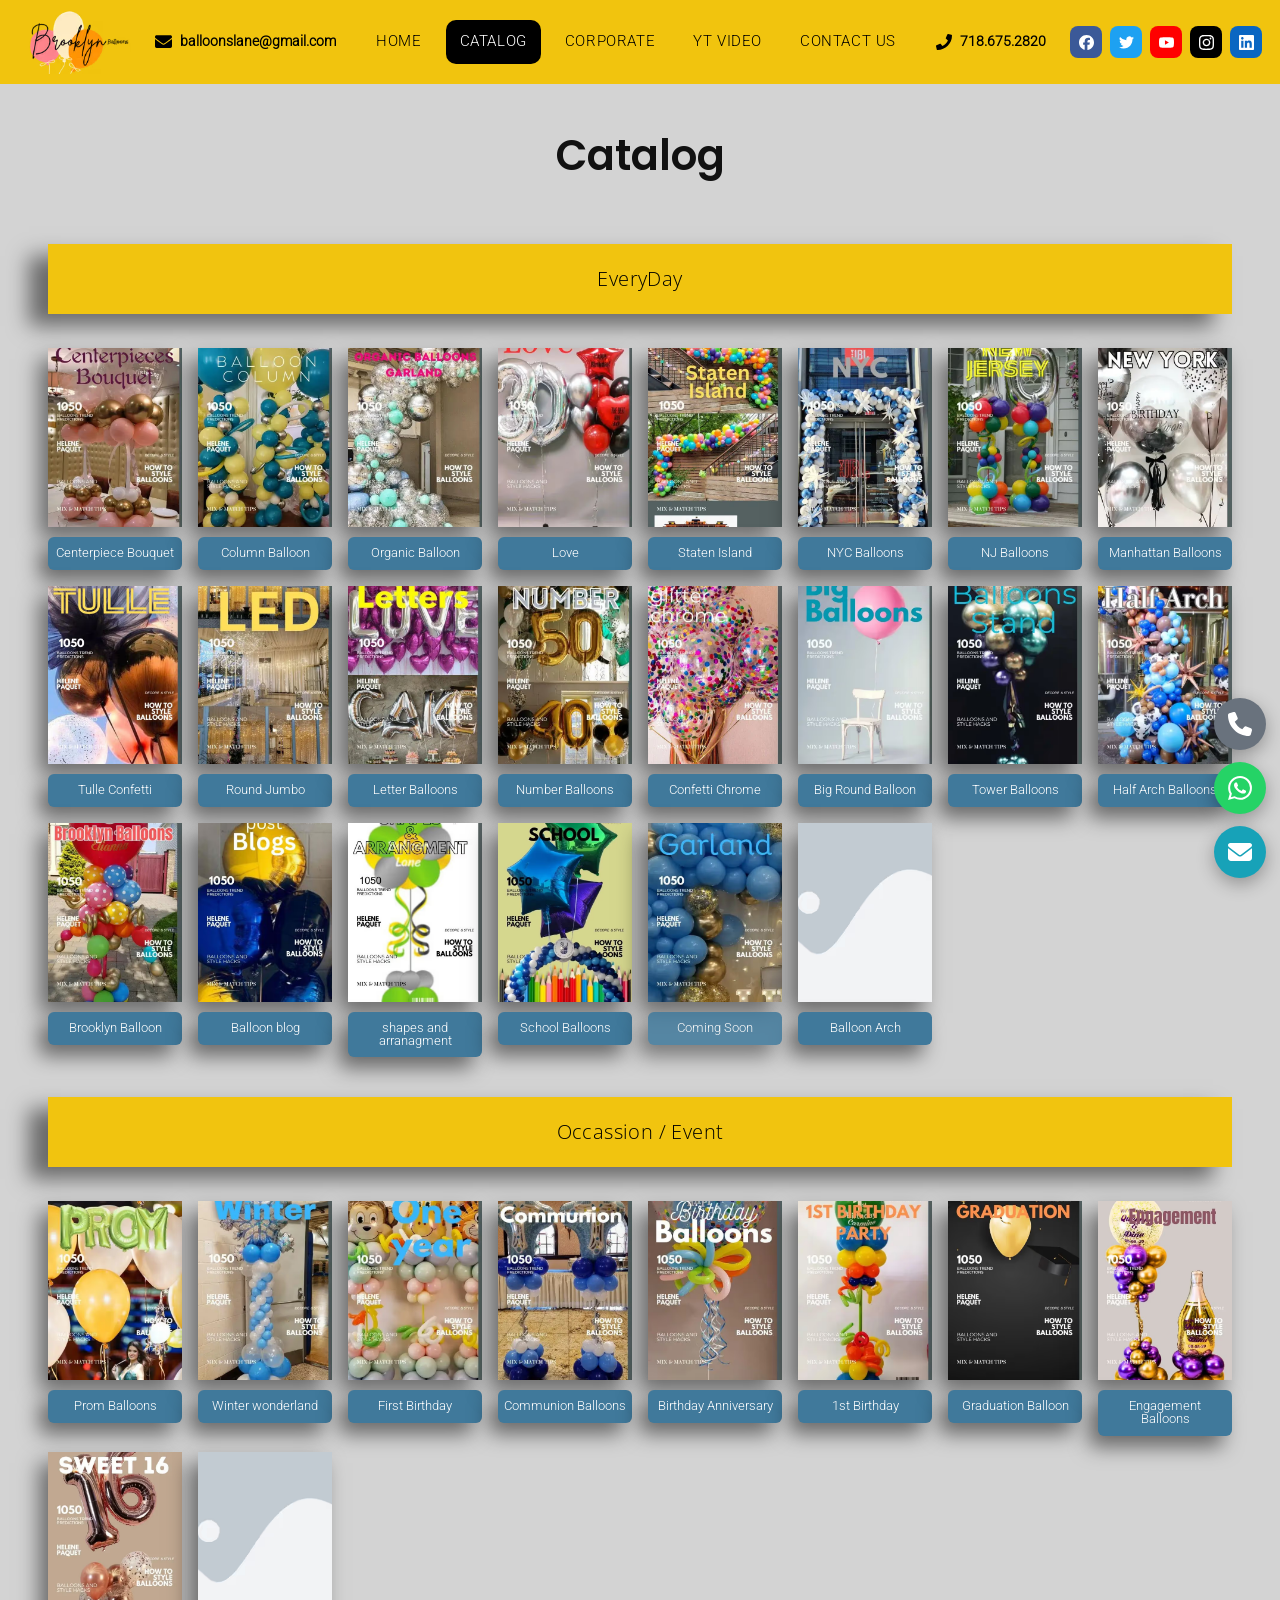
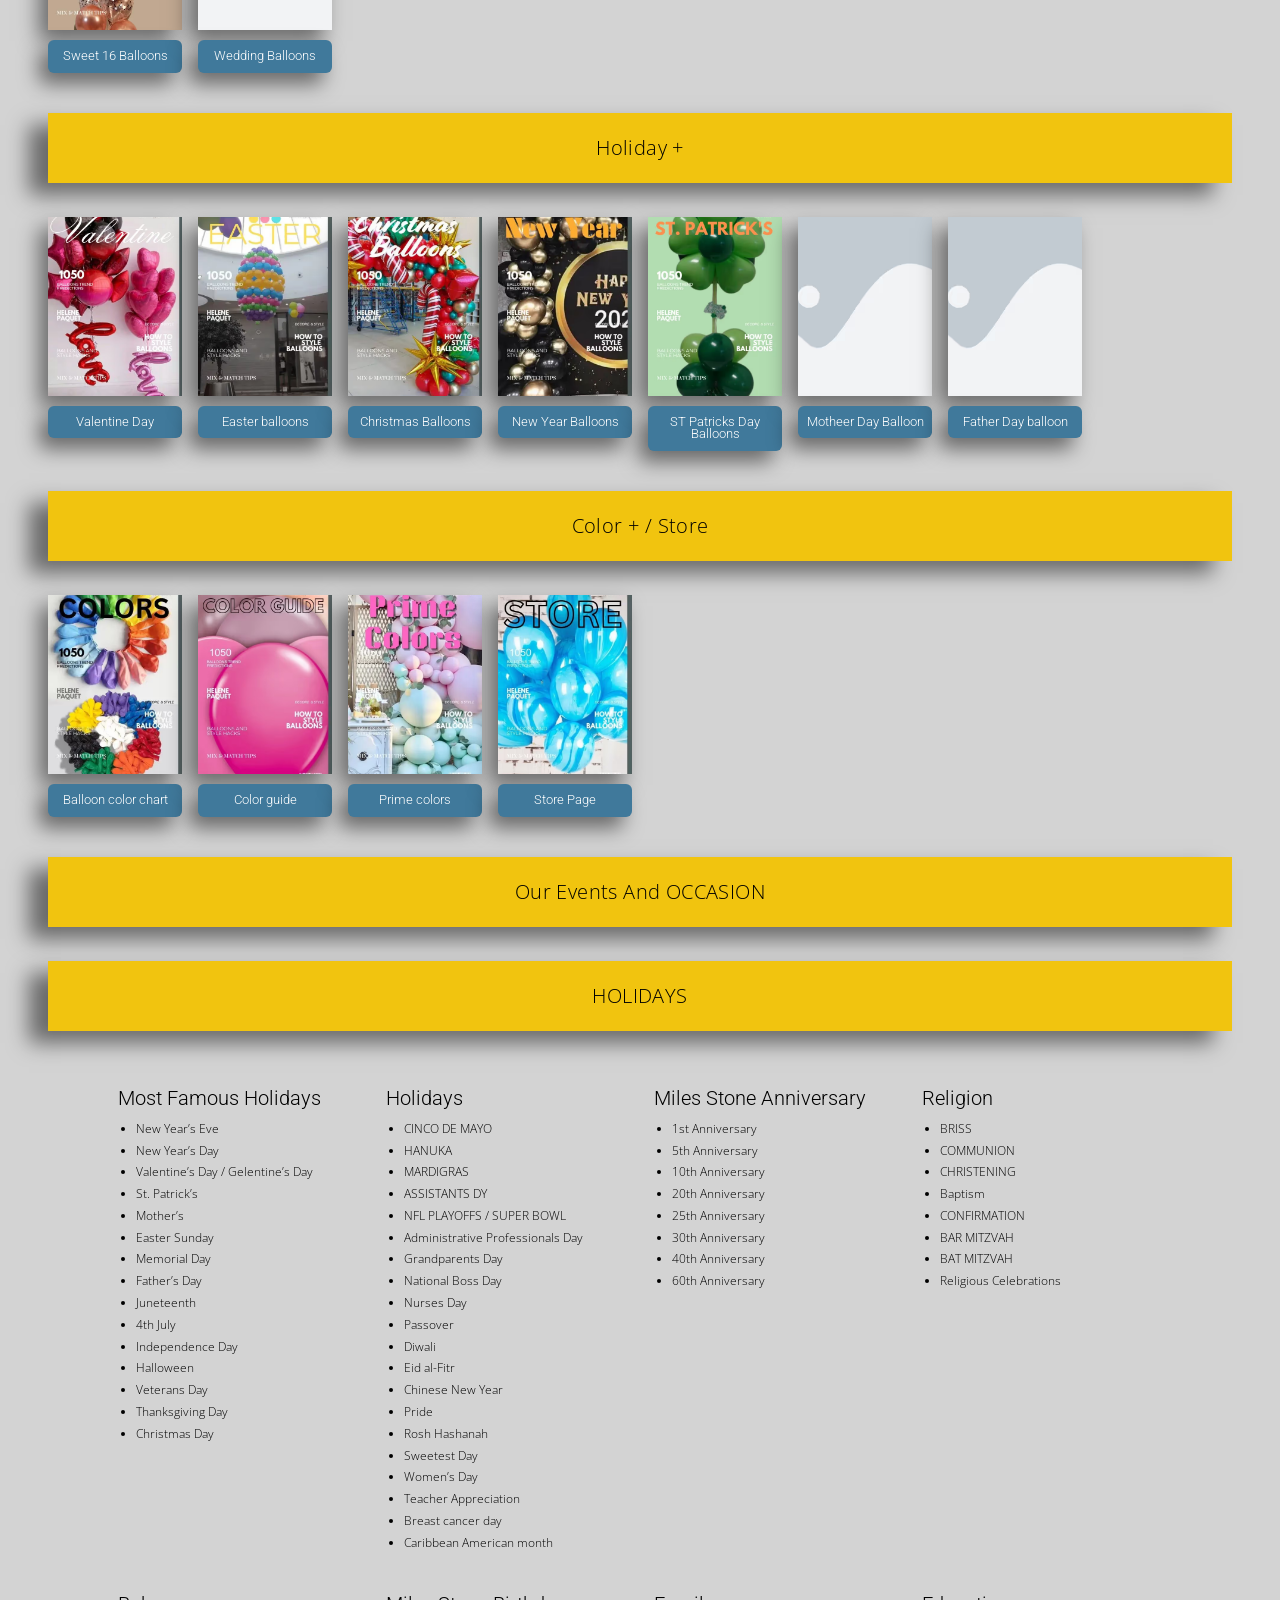
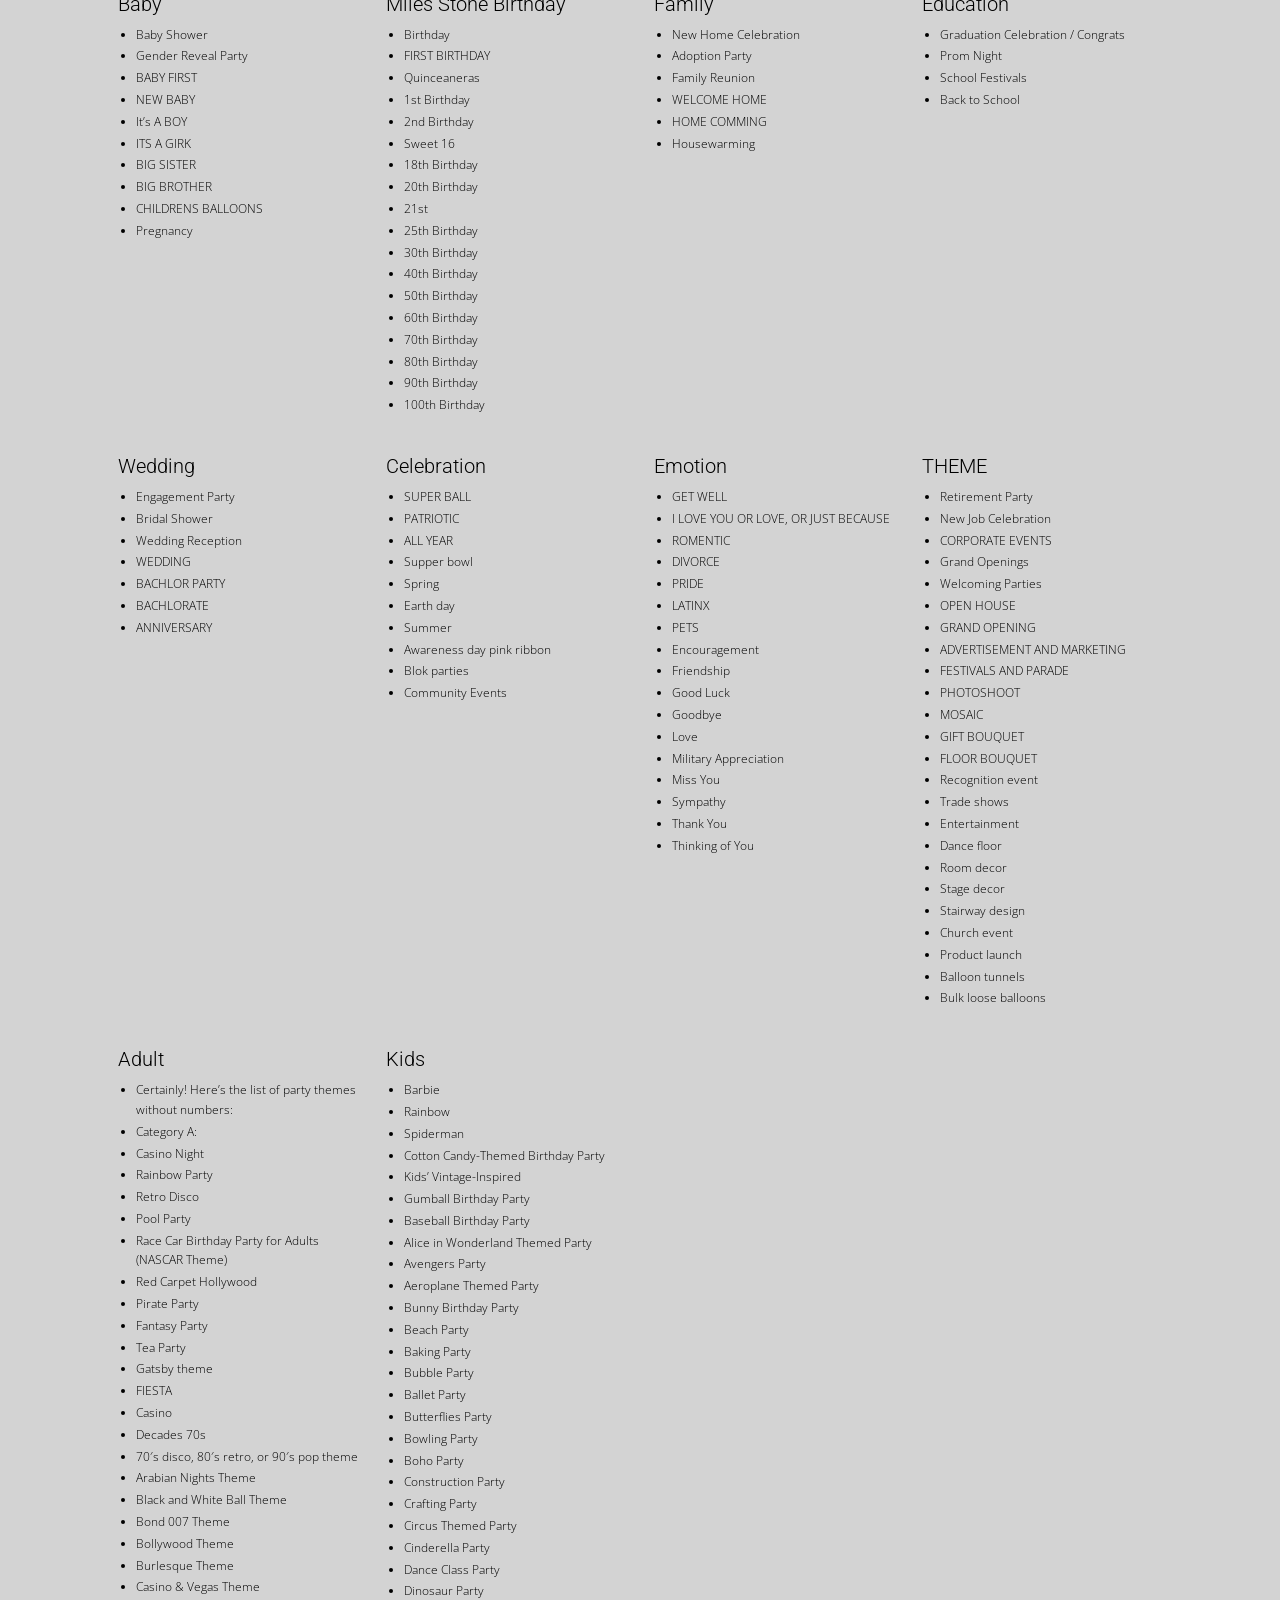
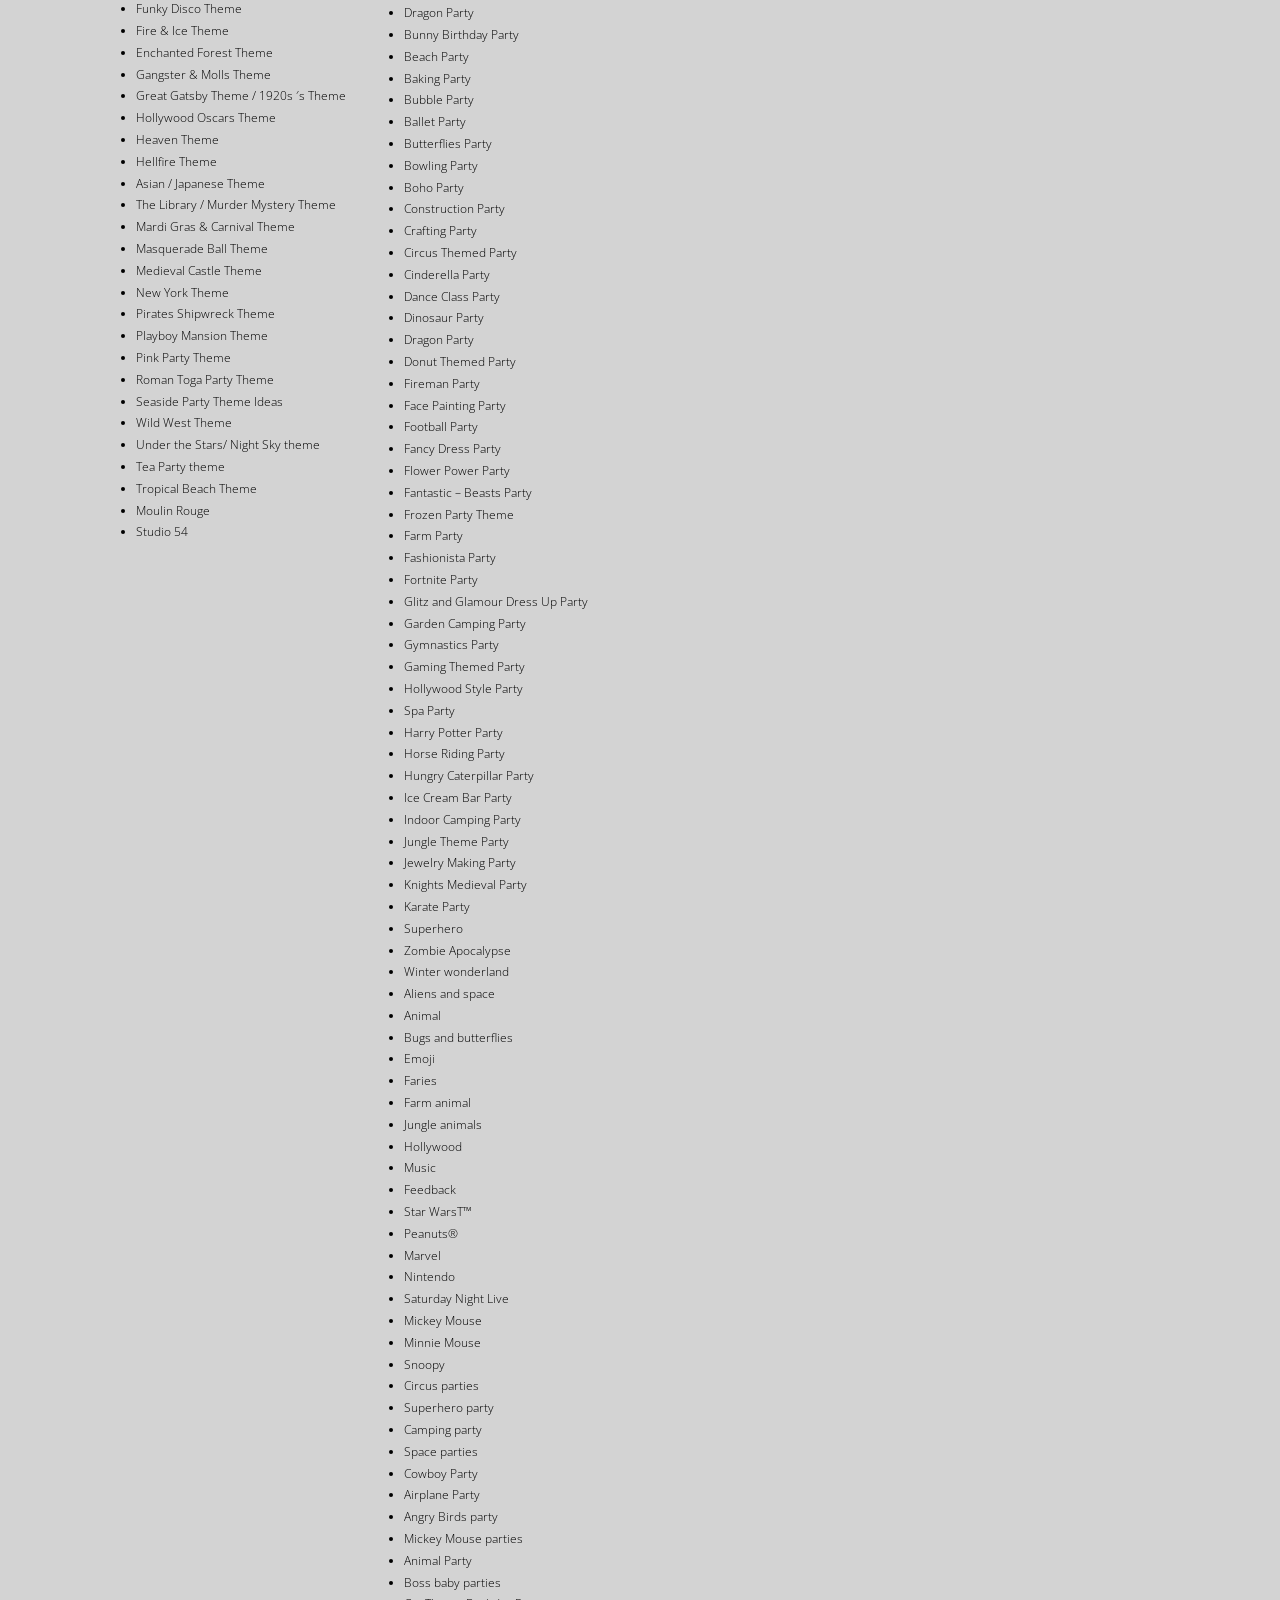
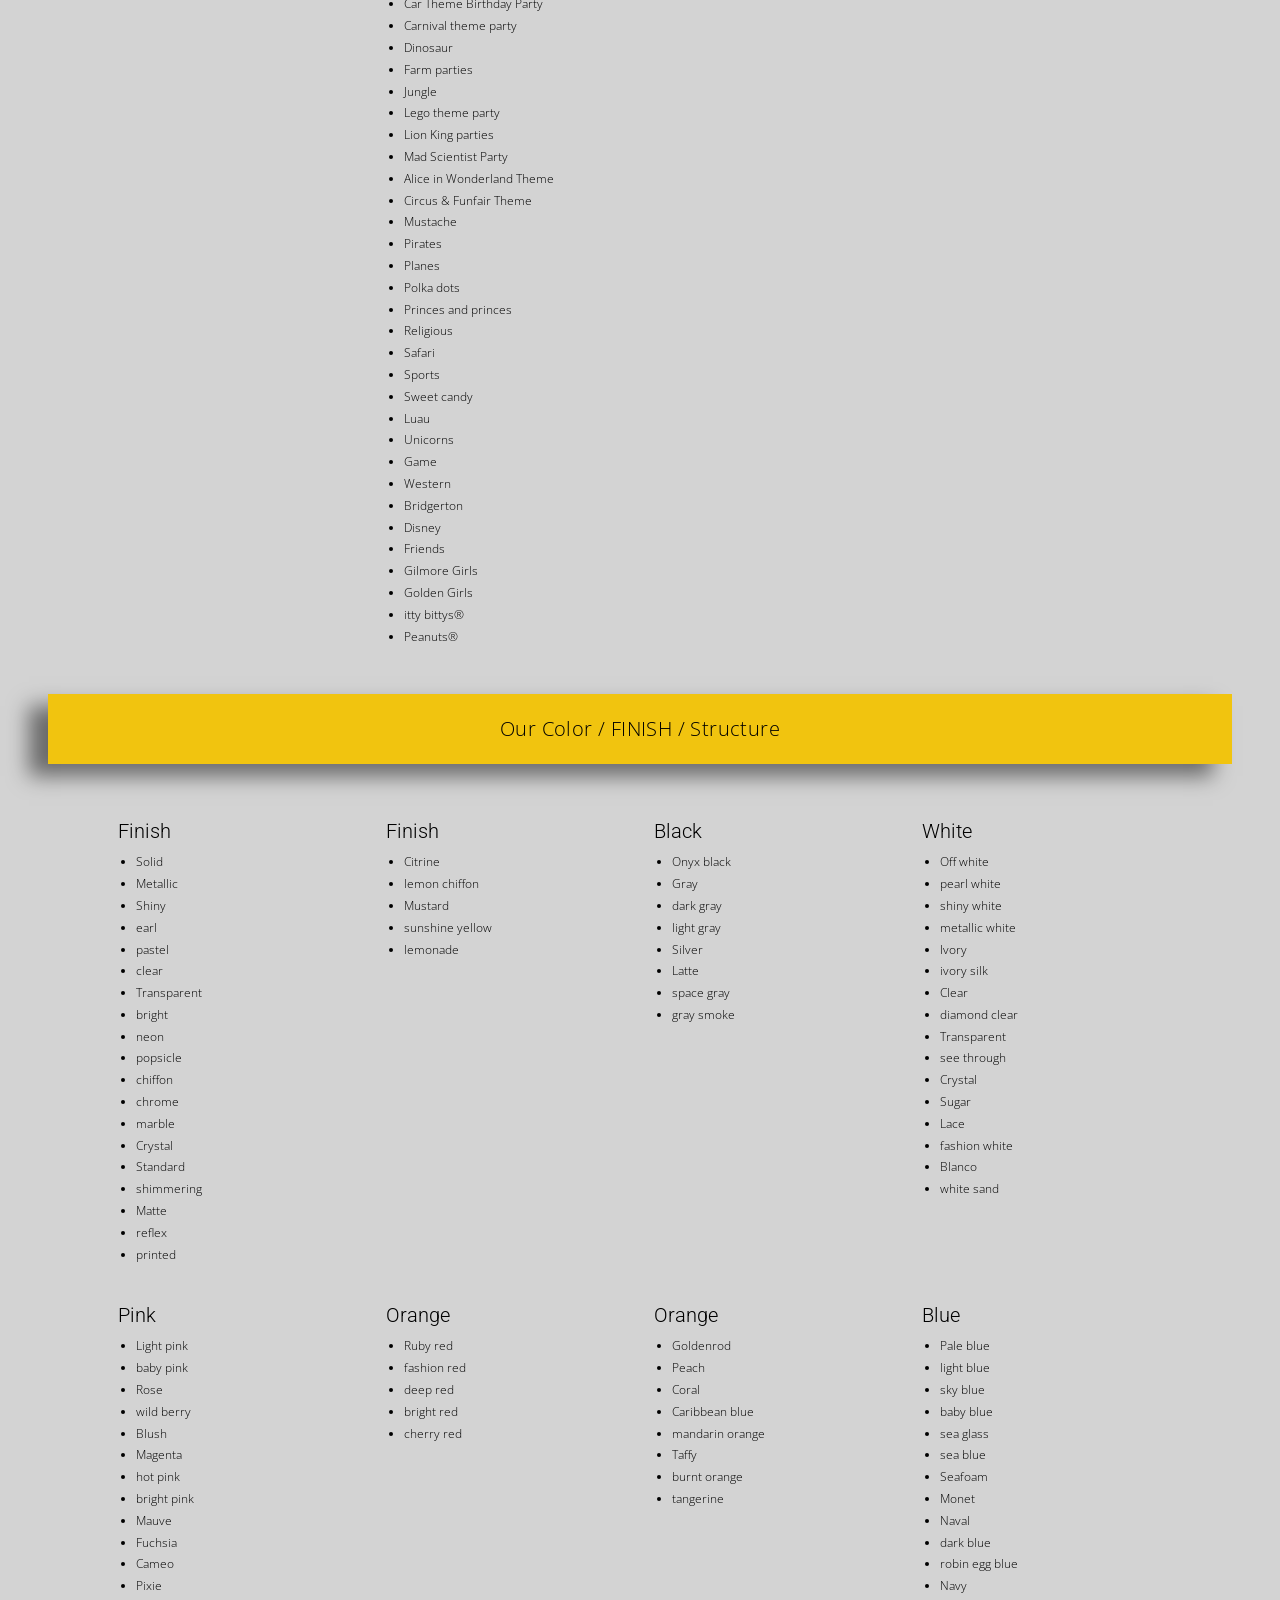
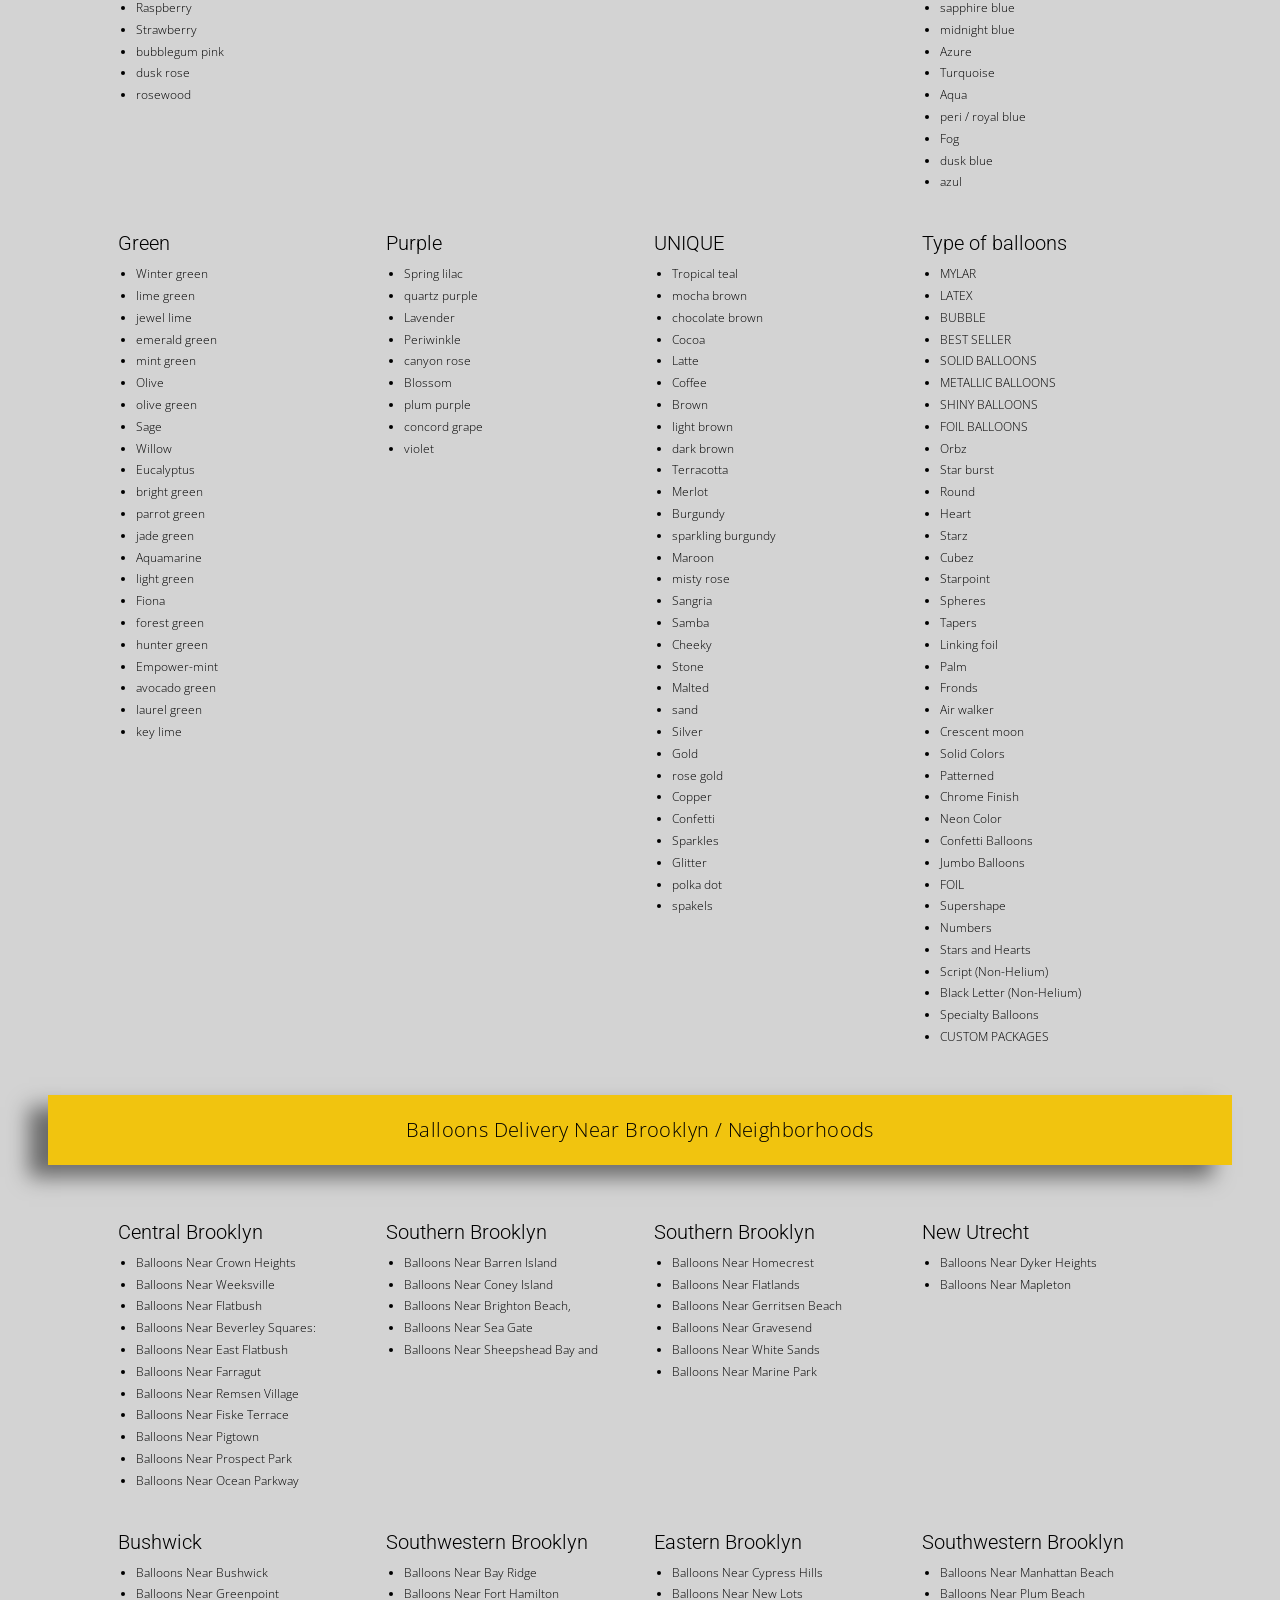
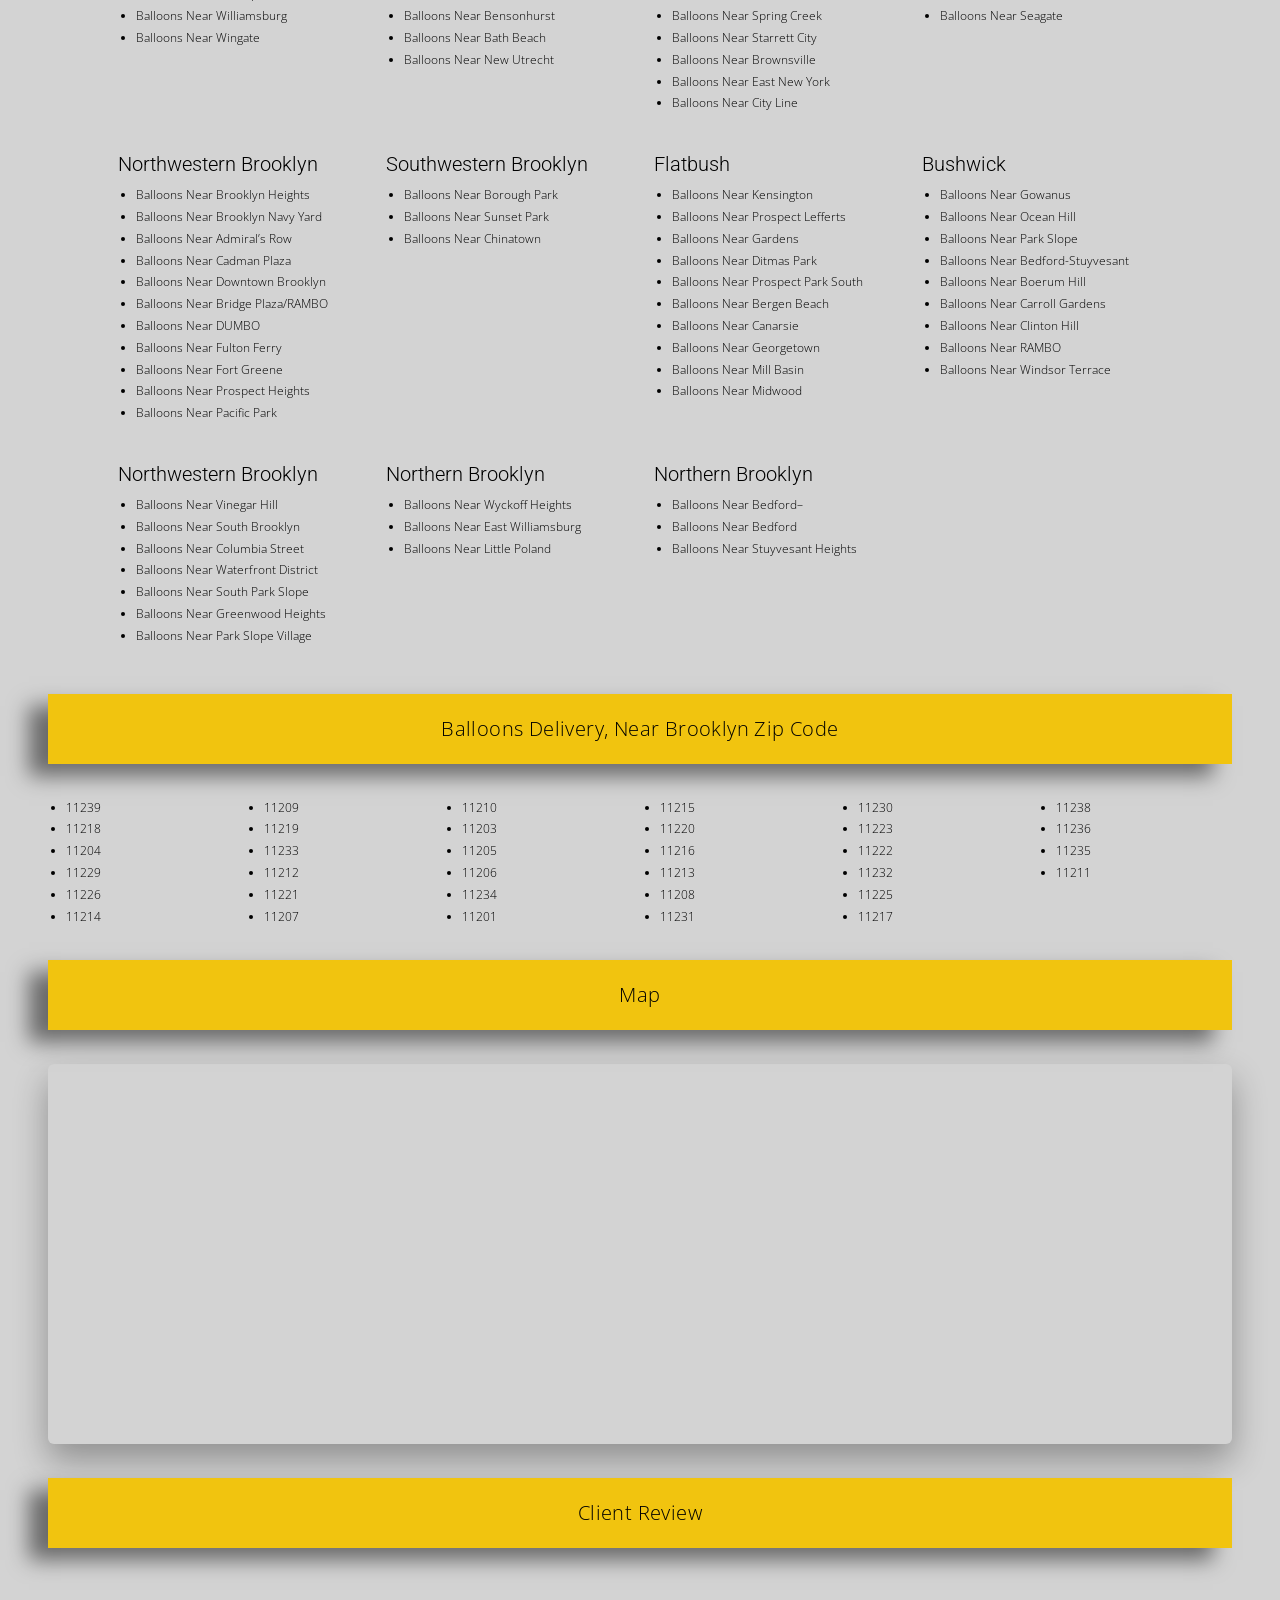
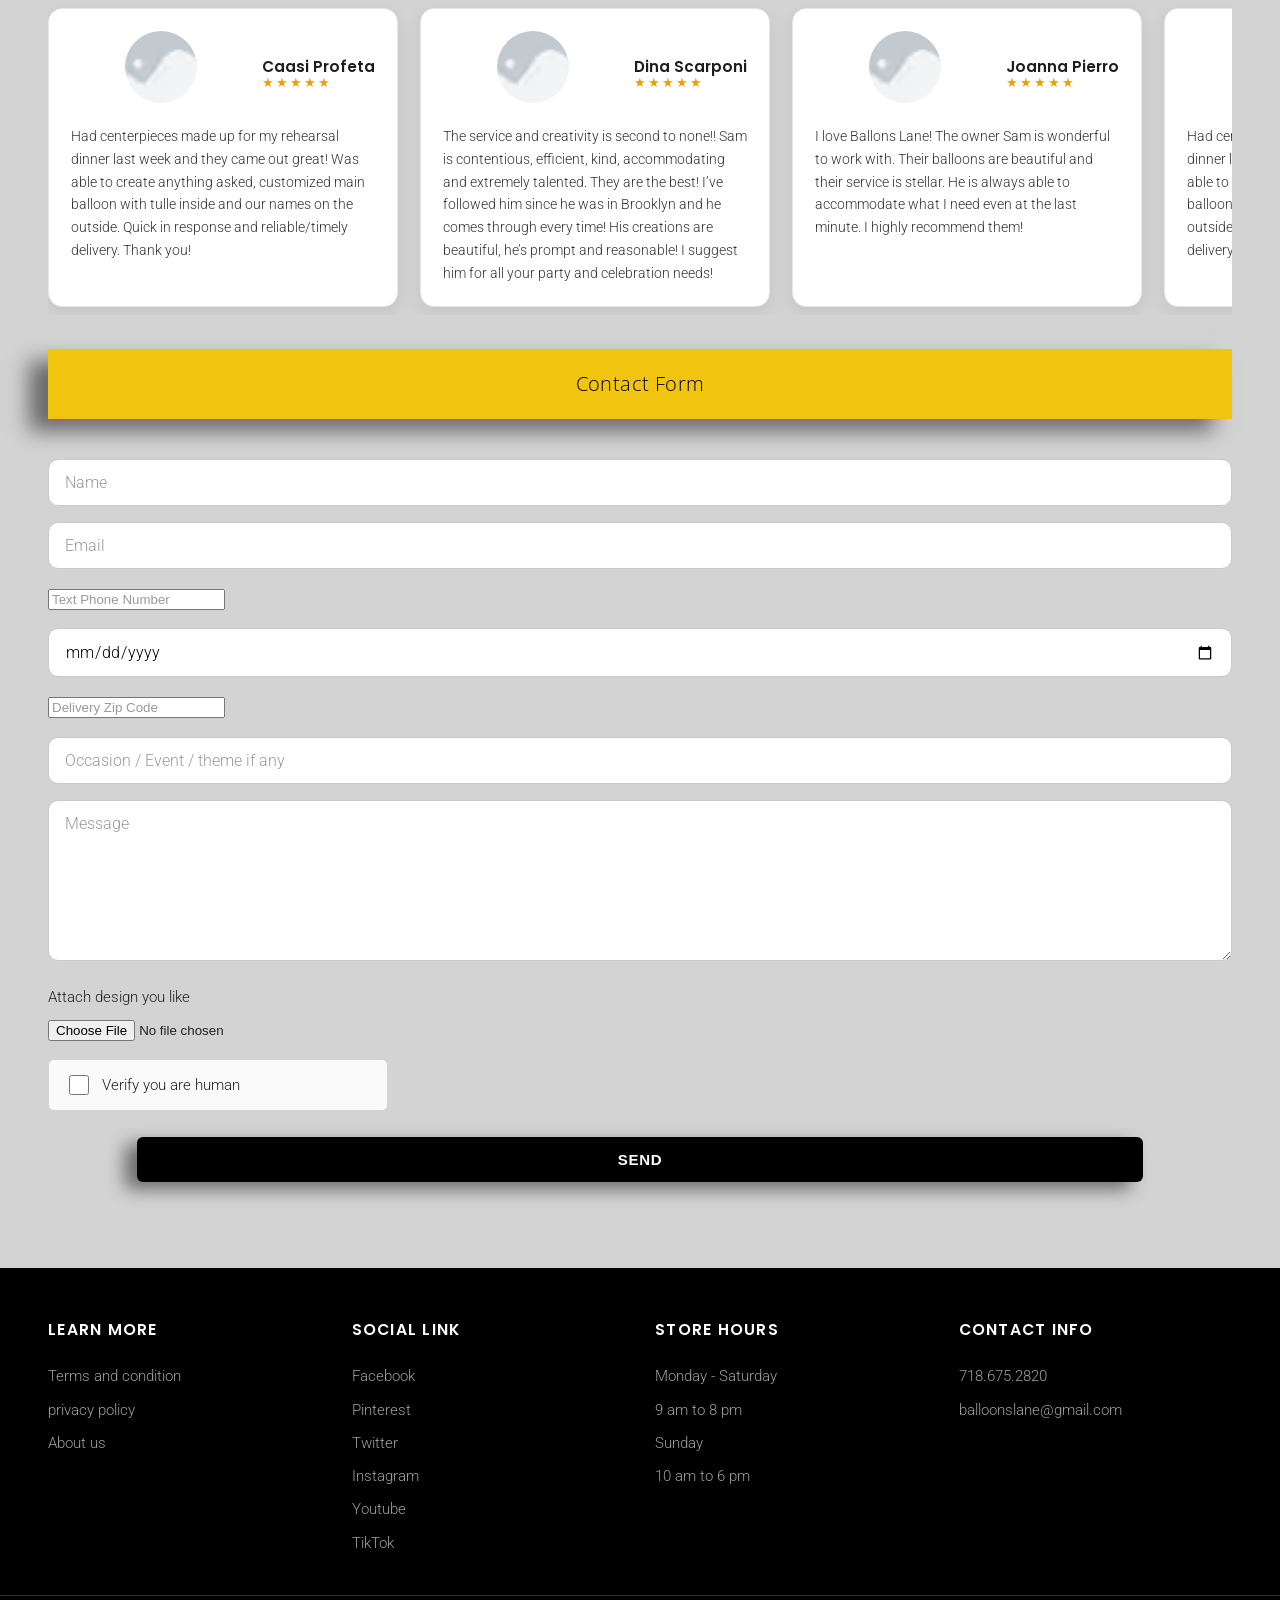
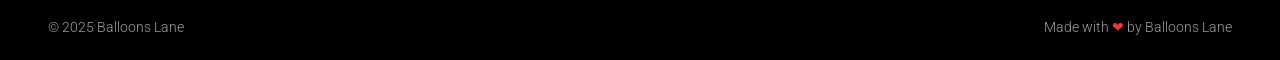
==== commit e4afad50: "Import website package" ====
--- a/catalog/index.html
+++ b/catalog/index.html
@@ -1,3 +1,3 @@
-<!DOCTYPE html><html lang="en"> <head><meta charset="utf-8"><meta name="viewport" content="width=device-width, initial-scale=1"><title>Catalog - birthdayballoondeliverybrooklyn.com</title><meta name="description" content="Browse the Birthday Balloon Delivery Brooklyn catalog: balloon products, occasions, colors and finishes, delivery neighborhoods and zip codes across Brooklyn."><meta name="robots" content="index, follow"><link rel="canonical" href="https://birthdayballoondeliverybrooklyn.com/catalog/"><meta property="og:type" content="website"><meta property="og:title" content="Catalog - birthdayballoondeliverybrooklyn.com"><meta property="og:description" content="Browse the Birthday Balloon Delivery Brooklyn catalog: balloon products, occasions, colors and finishes, delivery neighborhoods and zip codes across Brooklyn."><meta property="og:url" content="https://birthdayballoondeliverybrooklyn.com/catalog/"><meta property="og:image" content="https://birthdayballoondeliverybrooklyn.com/_astro/brooklyn-balloons-logo.euTSviKz.png"><meta name="twitter:card" content="summary_large_image"><link rel="icon" href="/favicon.ico" sizes="any"><link rel="icon" type="image/png" href="/images/favicon-512.png"><link rel="apple-touch-icon" href="/images/apple-touch-icon.png"><link rel="preload" as="font" type="font/woff2" href="/fonts/roboto-300-latin.woff2" crossorigin fetchpriority="high"><link rel="stylesheet" href="/_astro/catalog.Bn1IPI0T.css">
+<!DOCTYPE html><html lang="en"> <head><meta charset="utf-8"><meta name="viewport" content="width=device-width, initial-scale=1"><title>Catalog - birthdayballoondeliverybrooklyn.com</title><meta name="description" content="Browse the Birthday Balloon Delivery Brooklyn catalog: balloon products, occasions, colors and finishes, delivery neighborhoods and zip codes across Brooklyn."><meta name="robots" content="index, follow"><link rel="canonical" href="https://birthdayballoondeliverybrooklyn.com/catalog/"><meta property="og:type" content="website"><meta property="og:title" content="Catalog - birthdayballoondeliverybrooklyn.com"><meta property="og:description" content="Browse the Birthday Balloon Delivery Brooklyn catalog: balloon products, occasions, colors and finishes, delivery neighborhoods and zip codes across Brooklyn."><meta property="og:url" content="https://birthdayballoondeliverybrooklyn.com/catalog/"><meta property="og:image" content="https://birthdayballoondeliverybrooklyn.com/_astro/brooklyn-balloons-logo.euTSviKz.png"><meta name="twitter:card" content="summary_large_image"><link rel="icon" href="/favicon.ico" sizes="any"><link rel="icon" type="image/png" href="/images/favicon-512.png"><link rel="apple-touch-icon" href="/images/apple-touch-icon.png"><link rel="preload" as="font" type="font/woff2" href="/fonts/roboto-300-latin.woff2" crossorigin fetchpriority="high"><link rel="stylesheet" href="/_astro/catalog.BoavOWMH.css">
 <style>.verify-row[data-astro-cid-5tfzaptf]{display:flex;align-items:center;border:1px solid #d3d3d3;border-radius:6px;background:#fafafa;padding:12px 16px;margin:6px 0 20px;max-width:340px}.verify-row[data-astro-cid-5tfzaptf] label[data-astro-cid-5tfzaptf]{display:flex;align-items:center;gap:10px;font-weight:400;margin:0;cursor:pointer}.verify-row[data-astro-cid-5tfzaptf] input[data-astro-cid-5tfzaptf]{width:20px;height:20px}
-</style></head><body> <header class="site-header"> <div class="header-inner"> <a class="brand" href="/" aria-label="Birthday Balloon Delivery Brooklyn home"> <img src="/_astro/brooklyn-balloons-logo.euTSviKz_VKWyv.avif" alt="Brooklyn Balloons logo with pink, cream and orange balloons" loading="eager" fetchpriority="high" decoding="async" width="170" height="96"> </a> <div class="header-contact header-contact-email"> <svg aria-hidden="true" viewBox="0 0 512 512" width="17" height="17" fill="#000" xmlns="http://www.w3.org/2000/svg"><path d="M502.3 190.8c3.9-3.1 9.7-.2 9.7 4.7V400c0 26.5-21.5 48-48 48H48c-26.5 0-48-21.5-48-48V195.6c0-5 5.7-7.8 9.7-4.7 22.4 17.4 52.1 39.5 154.1 113.6 21.1 15.4 56.7 47.8 92.2 47.6 35.7.3 72-32.8 92.3-47.6 102-74.1 131.6-96.3 154-113.7zM256 320c23.2.4 56.6-29.2 73.4-41.4 132.7-96.3 142.8-104.7 173.4-128.7 5.8-4.5 9.2-11.5 9.2-18.9v-19c0-26.5-21.5-48-48-48H48C21.5 64 0 85.5 0 112v19c0 7.4 3.4 14.3 9.2 18.9 30.6 23.9 40.7 32.4 173.4 128.7 16.8 12.2 50.2 41.8 73.4 41.4z"></path></svg> <a href="mailto:balloonslane@gmail.com"><span class="hide-m">laneballoon@gmail.com</span></a> </div> <button class="nav-toggle" type="button" aria-label="Open menu" aria-expanded="false" aria-controls="mainNav">☰</button> <nav class="main-nav" id="mainNav" aria-label="Main navigation"> <a href="/" class="" >Home</a> <a href="/catalog/" class="active" >Catalog</a> <a href="/#corporate" class="" data-spy-link>Corporate</a> <a href="/#video" class="" data-spy-link>YT Video</a> <a href="/contact-us/" class="" >Contact Us</a> </nav> <div class="header-contact header-contact-phone"> <svg aria-hidden="true" viewBox="0 0 512 512" width="16" height="16" fill="#000" xmlns="http://www.w3.org/2000/svg"><path d="M493.4 24.6l-104-24c-11.3-2.6-22.9 3.3-27.5 13.9l-48 112c-4.2 9.8-1.4 21.3 6.9 28l60.6 49.6c-36 76.7-98.9 140.5-177.2 177.2l-49.6-60.6c-6.8-8.3-18.2-11.1-28-6.9l-112 48C3.9 366.5-2 378.1.6 389.4l24 104C27.1 504.2 36.7 512 48 512c256.1 0 464-207.5 464-464 0-11.2-7.7-20.9-18.6-23.4z"></path></svg> <a href="tel:7186752820">718.675.2820</a> </div> <div class="header-social" aria-label="Social links"> <a href="https://www.facebook.com/balloonslane/" target="_blank" rel="noopener" aria-label="Facebook"><img src="/images/social/facebook.svg" alt="" width="15" height="15" aria-hidden="true"></a> <a href="https://twitter.com/balloonslane" target="_blank" rel="noopener" aria-label="Twitter"><img src="/images/social/twitter.svg" alt="" width="15" height="15" aria-hidden="true"></a> <a href="https://www.youtube.com/channel/UCdsIWq3AVAGaRpFoQ8-T3CA" target="_blank" rel="noopener" aria-label="YouTube"><img src="/images/social/youtube.svg" alt="" width="15" height="15" aria-hidden="true"></a> <a href="https://www.instagram.com/balloonslane2/" target="_blank" rel="noopener" aria-label="Instagram"><img src="/images/social/instagram.svg" alt="" width="15" height="15" aria-hidden="true"></a> <a href="https://www.linkedin.com/in/balloonslane/" target="_blank" rel="noopener" aria-label="LinkedIn"><img src="/images/social/linkedin.svg" alt="" width="15" height="15" aria-hidden="true"></a> </div> </div> </header>  <main> <section class="catalog-hero"> <div class="container"> <h1>Catalog</h1> </div> </section> <div class="container catalog-wrap"> <section aria-label="EveryDay"><div class="band"><h2>EveryDay</h2></div><div class="prod-grid"><div class="prod-card"><img src="/_astro/balloons-centerpiece-bouquet-bunch-set.XpGo_JuC_Z1xsshB.avif" alt="Balloons centerpiece bouquet bunch set" loading="eager" fetchpriority="high" decoding="async" width="450" height="750"><a class="prod-btn" href="https://balloonsnumber.com/centerpiece-bouquet" target="_blank" rel="noopener">Centerpiece Bouquet</a></div><div class="prod-card"><img src="/_astro/balloon-column.DCTq076x_aoyyU.avif" alt="Balloon column" loading="eager" fetchpriority="high" decoding="async" width="450" height="750"><a class="prod-btn" href="https://balloonsnumber.com/column-balloon" target="_blank" rel="noopener">Column Balloon</a></div><div class="prod-card"><img src="/_astro/arch-balloon-organic-garland.Cq9AFaGg_2nKQjo.avif" alt="Arch balloon organic garland" loading="eager" fetchpriority="high" decoding="async" width="450" height="750"><a class="prod-btn" href="https://balloonsnumber.com/organic-balloon" target="_blank" rel="noopener">Organic Balloon</a></div><div class="prod-card"><img src="/_astro/love-balloons.BWB276HC_ZUz4Kk.avif" alt="Love balloons" loading="eager" fetchpriority="high" decoding="async" width="450" height="750"><a class="prod-btn" href="https://balloonsnumber.com/love" target="_blank" rel="noopener">Love</a></div><div class="prod-card"><img src="/_astro/staten-island-balloon.TlRwUUVw_Z9Stlh.avif" alt="Staten Island balloons" loading="eager" fetchpriority="high" decoding="async" width="450" height="750"><a class="prod-btn" href="https://balloonsnumber.com/staten-island" target="_blank" rel="noopener">Staten Island</a></div><div class="prod-card"><img src="/_astro/nyc-balloons.BRmB-MS9_15WSA9.avif" alt="NYC balloons" loading="eager" fetchpriority="high" decoding="async" width="450" height="750"><a class="prod-btn" href="https://balloonsnumber.com/nyc-balloons" target="_blank" rel="noopener">NYC Balloons</a></div><div class="prod-card"><img src="/_astro/nj-balloons.CizV70BI_Z1V6Opt.avif" alt="NJ balloons" loading="eager" fetchpriority="high" decoding="async" width="450" height="750"><a class="prod-btn" href="https://balloonsnumber.com/nj-balloons" target="_blank" rel="noopener">NJ Balloons</a></div><div class="prod-card"><img src="/_astro/manhattan-balloons.KjoHVSnU_kAtOF.avif" alt="Manhattan balloons" loading="eager" fetchpriority="high" decoding="async" width="450" height="750"><a class="prod-btn" href="https://balloonsnumber.com/manhattan-balloons" target="_blank" rel="noopener">Manhattan Balloons</a></div><div class="prod-card"><img src="/_astro/tulle-confetti-glitter-sparkle-balloons.B8RBjwCz_ZBVr5I.avif" alt="Tulle confetti glitter sparkle balloons" loading="lazy" fetchpriority="auto" decoding="async" width="450" height="750"><a class="prod-btn" href="https://balloonsnumber.com/tulle-confetti" target="_blank" rel="noopener">Tulle Confetti</a></div><div class="prod-card"><img src="/_astro/round-jumbo-led-clear-personalize-balloons.D7akDjpv_1DcClH.avif" alt="Round jumbo LED clear personalized balloons" loading="lazy" fetchpriority="auto" decoding="async" width="450" height="750"><a class="prod-btn" href="https://balloonsnumber.com/round-jumbo-led-clear-personalize-balloons/" target="_blank" rel="noopener">Round Jumbo</a></div><div class="prod-card"><img src="/_astro/number-name-letters-age-milestone-balloons.CuW2fah8_Z1JPI3k.avif" alt="Number name letters age milestone balloons" loading="lazy" fetchpriority="auto" decoding="async" width="450" height="750"><a class="prod-btn" href="https://balloonsnumber.com/letter-balloons/" target="_blank" rel="noopener">Letter Balloons</a></div><div class="prod-card"><img src="/_astro/gold-number-balloons.BACMHKxj_J9mJL.avif" alt="Gold number balloons" loading="lazy" fetchpriority="auto" decoding="async" width="450" height="750"><a class="prod-btn" href="https://balloonsnumber.com/number-balloons/" target="_blank" rel="noopener">Number Balloons</a></div><div class="prod-card"><img src="/_astro/confetti-chrome-glitter-balloons.BlEAE0JY_Z24bk6y.avif" alt="Confetti chrome glitter balloons" loading="lazy" fetchpriority="auto" decoding="async" width="450" height="750"><a class="prod-btn" href="https://balloonsnumber.com/confetti-chrome/" target="_blank" rel="noopener">Confetti Chrome</a></div><div class="prod-card"><img src="/_astro/big-giant-large-round-jumbo-balloons.CFZZ53dI_Zjr9EG.avif" alt="Big giant large round jumbo balloons" loading="lazy" fetchpriority="auto" decoding="async" width="450" height="750"><a class="prod-btn" href="https://balloonsnumber.com/big-round-balloons/" target="_blank" rel="noopener">Big Round Balloon</a></div><div class="prod-card"><img src="/_astro/balloons-tower-stand.DVL_oAqG_Znwy4W.avif" alt="Balloons tower stand" loading="lazy" fetchpriority="auto" decoding="async" width="450" height="750"><a class="prod-btn" href="https://balloonsnumber.com/tower-balloons/" target="_blank" rel="noopener">Tower Balloons</a></div><div class="prod-card"><img src="/_astro/balloons-half-arch.Cawld8iV_Z1s7xXq.avif" alt="Balloons half arch" loading="lazy" fetchpriority="auto" decoding="async" width="450" height="750"><a class="prod-btn" href="https://balloonsnumber.com/half-arch-balloons" target="_blank" rel="noopener">Half Arch Balloons</a></div><div class="prod-card"><img src="/_astro/brooklyn-balloon.Cf-v__Je_Z23A5DP.avif" alt="Brooklyn balloon" loading="lazy" fetchpriority="auto" decoding="async" width="450" height="750"><a class="prod-btn" href="https://balloonsnumber.com/brooklyn-balloons" target="_blank" rel="noopener">Brooklyn Balloon</a></div><div class="prod-card"><img src="/_astro/balloon-blog.CKbkW-rn_1Co7CC.avif" alt="Balloon blog" loading="lazy" fetchpriority="auto" decoding="async" width="450" height="750"><a class="prod-btn" href="https://wordpress-520906-1667119.cloudwaysapps.com/balloon-blog/" target="_blank" rel="noopener">Balloon blog</a></div><div class="prod-card"><img src="/_astro/shapes-and-arranagment.CR736cby_YsIeV.avif" alt="Balloon shapes and arrangement" loading="lazy" fetchpriority="auto" decoding="async" width="450" height="750"><a class="prod-btn" href="https://balloonsnumber.com/colors-chart" target="_blank" rel="noopener">shapes and arranagment</a></div><div class="prod-card"><img src="/_astro/school-balloons.BAa3zycE_Z1vd58e.avif" alt="School balloons" loading="lazy" fetchpriority="auto" decoding="async" width="450" height="750"><a class="prod-btn" href="https://balloonsnumber.com/school-balloons" target="_blank" rel="noopener">School Balloons</a></div><div class="prod-card"><img src="/_astro/balloon-garland.Dq7i8oz1_1Vqyoh.avif" alt="Balloon garland" loading="lazy" fetchpriority="auto" decoding="async" width="450" height="750"><span class="prod-btn static">Coming Soon</span></div><div class="prod-card"><img src="/_astro/balloon-arch-placeholder.BXJuupm4_1WaMNx.avif" alt="Balloon arch" loading="lazy" fetchpriority="auto" decoding="async" width="450" height="750"><a class="prod-btn" href="https://balloonsnumber.com/balloon-arch" target="_blank" rel="noopener">Balloon Arch</a></div></div></section><section aria-label="Occassion / Event"><div class="band"><h2>Occassion / Event</h2></div><div class="prod-grid"><div class="prod-card"><img src="/_astro/prom-balloons.od_Ne5HD_Zyh5Qe.avif" alt="Prom balloons" loading="lazy" fetchpriority="auto" decoding="async" width="450" height="750"><a class="prod-btn" href="https://balloonsnumber.com/prom-balloons" target="_blank" rel="noopener">Prom Balloons</a></div><div class="prod-card"><img src="/_astro/winter-wonderland-balloons.CHfP13yh_1M5hgj.avif" alt="Winter wonderland balloons" loading="lazy" fetchpriority="auto" decoding="async" width="450" height="750"><a class="prod-btn" href="https://balloonsnumber.com/winter-wonderland" target="_blank" rel="noopener">Winter wonderland</a></div><div class="prod-card"><img src="/_astro/first-birthday-balloon.D6fk8E9z_ZbxI68.avif" alt="First birthday balloon" loading="lazy" fetchpriority="auto" decoding="async" width="450" height="750"><a class="prod-btn" href="https://balloonsnumber.com/first-birthday-balloon" target="_blank" rel="noopener">First Birthday</a></div><div class="prod-card"><img src="/_astro/communion-balloons.okEwEwzN_Z2o2XA2.avif" alt="Communion balloons" loading="lazy" fetchpriority="auto" decoding="async" width="450" height="750"><a class="prod-btn" href="https://balloonsnumber.com/communion-balloons" target="_blank" rel="noopener">Communion Balloons</a></div><div class="prod-card"><img src="/_astro/birthday-anniversary-christening-balloons.CTBKq_UC_1zxIka.avif" alt="Birthday anniversary christening balloons" loading="lazy" fetchpriority="auto" decoding="async" width="450" height="750"><a class="prod-btn" href="https://balloonsnumber.com/birthday-anniversary" target="_blank" rel="noopener">Birthday Anniversary</a></div><div class="prod-card"><img src="/_astro/1st-birthday-balloon.DYC3Jh9X_Z49NOf.avif" alt="1st birthday balloons" loading="lazy" fetchpriority="auto" decoding="async" width="450" height="750"><a class="prod-btn" href="https://balloonsnumber.com/1st-birthday" target="_blank" rel="noopener">1st Birthday</a></div><div class="prod-card"><img src="/_astro/graduation-balloon.J8WQ4Hs9_Z2pqncF.avif" alt="Graduation balloon" loading="lazy" fetchpriority="auto" decoding="async" width="450" height="750"><a class="prod-btn" href="https://balloonsnumber.com/graduation-balloon/" target="_blank" rel="noopener">Graduation Balloon</a></div><div class="prod-card"><img src="/_astro/engagement-balloons.Dt5Z5j5-_ZcKhe4.avif" alt="Engagement balloons" loading="lazy" fetchpriority="auto" decoding="async" width="450" height="750"><a class="prod-btn" href="https://balloonsnumber.com/engagement-balloons/" target="_blank" rel="noopener">Engagement Balloons</a></div><div class="prod-card"><img src="/_astro/sweet-16-balloons.ChOoywIK_Z2wucrQ.avif" alt="Sweet 16 balloons" loading="lazy" fetchpriority="auto" decoding="async" width="450" height="750"><a class="prod-btn" href="https://balloonsnumber.com/sweet-16-balloons" target="_blank" rel="noopener">Sweet 16 Balloons</a></div><div class="prod-card"><img src="/_astro/balloon-arch-placeholder.BXJuupm4_1WaMNx.avif" alt="Wedding balloons" loading="lazy" fetchpriority="auto" decoding="async" width="450" height="750"><a class="prod-btn" href="https://balloonsnumber.com/wedding-balloons" target="_blank" rel="noopener">Wedding Balloons</a></div></div></section><section aria-label="Holiday +"><div class="band"><h2>Holiday +</h2></div><div class="prod-grid"><div class="prod-card"><img src="/_astro/valentines-day-balloons.CbcSlBNF_WFnzg.avif" alt="Valentines Day balloons" loading="lazy" fetchpriority="auto" decoding="async" width="450" height="750"><a class="prod-btn" href="https://balloonsnumber.com/engagement-balloons/" target="_blank" rel="noopener">Valentine Day</a></div><div class="prod-card"><img src="/_astro/easter-balloons.Q_STM-3A_Z2v05cJ.avif" alt="Easter balloons" loading="lazy" fetchpriority="auto" decoding="async" width="450" height="750"><a class="prod-btn" href="https://balloonsnumber.com/easter-balloons-2/" target="_blank" rel="noopener">Easter balloons</a></div><div class="prod-card"><img src="/_astro/christmas-balloons.DS5PNRON_ZexDn0.avif" alt="Christmas balloons" loading="lazy" fetchpriority="auto" decoding="async" width="450" height="750"><a class="prod-btn" href="https://balloonsnumber.com/christmas-balloons" target="_blank" rel="noopener">Christmas Balloons</a></div><div class="prod-card"><img src="/_astro/new-year-balloons.CLeTs54R_1YDRFK.avif" alt="New Year balloons" loading="lazy" fetchpriority="auto" decoding="async" width="450" height="750"><a class="prod-btn" href="https://balloonsnumber.com/new-year-balloons-2" target="_blank" rel="noopener">New Year Balloons</a></div><div class="prod-card"><img src="/_astro/st-patricks-day-balloons.DqhuGNfu_Z12CM9u.avif" alt="St Patricks Day balloons" loading="lazy" fetchpriority="auto" decoding="async" width="450" height="750"><a class="prod-btn" href="https://balloonsnumber.com/st-patricks-day-balloons" target="_blank" rel="noopener">ST Patricks Day Balloons</a></div><div class="prod-card"><img src="/_astro/balloon-arch-placeholder.BXJuupm4_1WaMNx.avif" alt="Mother Day balloon" loading="lazy" fetchpriority="auto" decoding="async" width="450" height="750"><a class="prod-btn" href="https://balloonsnumber.com/motheer-day-balloon" target="_blank" rel="noopener">Motheer Day Balloon</a></div><div class="prod-card"><img src="/_astro/balloon-arch-placeholder.BXJuupm4_1WaMNx.avif" alt="Father Day balloon" loading="lazy" fetchpriority="auto" decoding="async" width="450" height="750"><a class="prod-btn" href="https://balloonsnumber.com/father-day-balloon" target="_blank" rel="noopener">Father Day balloon</a></div></div></section><section aria-label="Color + / Store"><div class="band"><h2>Color + / Store</h2></div><div class="prod-grid"><div class="prod-card"><img src="/_astro/balloons-color-chart.4L4AAU11_Z2702sK.avif" alt="Balloons color chart" loading="lazy" fetchpriority="auto" decoding="async" width="450" height="750"><a class="prod-btn" href="https://balloonsnumber.com/colors-chart" target="_blank" rel="noopener">Balloon color chart</a></div><div class="prod-card"><img src="/_astro/color-guide.C_tI_ebI_Z1xzQdf.avif" alt="Color guide" loading="lazy" fetchpriority="auto" decoding="async" width="450" height="750"><a class="prod-btn" href="https://balloonsnumber.com/color-guide" target="_blank" rel="noopener">Color guide</a></div><div class="prod-card"><img src="/_astro/prime-colors.DF7cTdDV_2s1viH.avif" alt="Prime colors" loading="lazy" fetchpriority="auto" decoding="async" width="450" height="750"><a class="prod-btn" href="https://balloonsnumber.com/prime-colors" target="_blank" rel="noopener">Prime colors</a></div><div class="prod-card"><img src="/_astro/store-line.BQuZKr4D_ZS1t.avif" alt="Balloons Lane store" loading="lazy" fetchpriority="auto" decoding="async" width="450" height="750"><a class="prod-btn" href="https://stores.balloonslane.com/" target="_blank" rel="noopener">Store Page</a></div></div></section> <section class="loc-section" aria-label="Our events and occasion"> <div class="band"><h2>Our events and OCCASION</h2></div> <div class="band"><h2>HOLIDAYS</h2></div> <div class="blocks-grid centered-blocks"> <div class="cat-block"> <h3>Most Famous Holidays</h3> <ul class="mini-list"> <li>New Year’s Eve</li><li>New Year’s Day</li><li>Valentine’s Day / Gelentine’s Day</li><li>St. Patrick’s</li><li>Mother’s</li><li>Easter Sunday</li><li>Memorial Day</li><li>Father’s Day</li><li>Juneteenth</li><li>4th July</li><li>Independence Day</li><li>Halloween</li><li>Veterans Day</li><li>Thanksgiving Day</li><li>Christmas Day</li> </ul> </div><div class="cat-block"> <h3>Holidays</h3> <ul class="mini-list"> <li>CINCO DE MAYO</li><li>HANUKA</li><li>MARDIGRAS</li><li>ASSISTANTS DY</li><li>NFL PLAYOFFS / SUPER BOWL</li><li>Administrative Professionals Day</li><li>Grandparents Day</li><li>National Boss Day</li><li>Nurses Day</li><li>Passover</li><li>Diwali</li><li>Eid al-Fitr</li><li>Chinese New Year</li><li>Pride</li><li>Rosh Hashanah</li><li>Sweetest Day</li><li>Women’s Day</li><li>Teacher Appreciation</li><li>Breast cancer day</li><li>Caribbean American month</li> </ul> </div><div class="cat-block"> <h3>Miles Stone Anniversary</h3> <ul class="mini-list"> <li>1st Anniversary</li><li>5th Anniversary</li><li>10th Anniversary</li><li>20th Anniversary</li><li>25th Anniversary</li><li>30th Anniversary</li><li>40th Anniversary</li><li>60th Anniversary</li> </ul> </div><div class="cat-block"> <h3>Religion</h3> <ul class="mini-list"> <li>BRISS</li><li>COMMUNION</li><li>CHRISTENING</li><li>Baptism</li><li>CONFIRMATION</li><li>BAR MITZVAH</li><li>BAT MITZVAH</li><li>Religious Celebrations</li> </ul> </div><div class="cat-block"> <h3>Baby</h3> <ul class="mini-list"> <li>Baby Shower</li><li>Gender Reveal Party</li><li>BABY FIRST</li><li>NEW BABY</li><li>It’s A BOY</li><li>ITS A GIRK</li><li>BIG SISTER</li><li>BIG BROTHER</li><li>CHILDRENS BALLOONS</li><li>Pregnancy</li> </ul> </div><div class="cat-block"> <h3>Miles Stone Birthday</h3> <ul class="mini-list"> <li>Birthday</li><li>FIRST BIRTHDAY</li><li>Quinceaneras</li><li>1st Birthday</li><li>2nd Birthday</li><li>Sweet 16</li><li>18th Birthday</li><li>20th Birthday</li><li>21st</li><li>25th Birthday</li><li>30th Birthday</li><li>40th Birthday</li><li>50th Birthday</li><li>60th Birthday</li><li>70th Birthday</li><li>80th Birthday</li><li>90th Birthday</li><li>100th Birthday</li> </ul> </div><div class="cat-block"> <h3>Family</h3> <ul class="mini-list"> <li>New Home Celebration</li><li>Adoption Party</li><li>Family Reunion</li><li>WELCOME HOME</li><li>HOME COMMING</li><li>Housewarming</li> </ul> </div><div class="cat-block"> <h3>Education</h3> <ul class="mini-list"> <li>Graduation Celebration / Congrats</li><li>Prom Night</li><li>School Festivals</li><li>Back to School</li> </ul> </div><div class="cat-block"> <h3>Wedding</h3> <ul class="mini-list"> <li>Engagement Party</li><li>Bridal Shower</li><li>Wedding Reception</li><li>WEDDING</li><li>BACHLOR PARTY</li><li>BACHLORATE</li><li>ANNIVERSARY</li> </ul> </div><div class="cat-block"> <h3>Celebration</h3> <ul class="mini-list"> <li>SUPER BALL</li><li>PATRIOTIC</li><li>ALL YEAR</li><li>Supper bowl</li><li>Spring</li><li>Earth day</li><li>Summer</li><li>Awareness day pink ribbon</li><li>Blok parties</li><li>Community Events</li> </ul> </div><div class="cat-block"> <h3>Emotion</h3> <ul class="mini-list"> <li>GET WELL</li><li>I LOVE YOU OR LOVE, OR JUST BECAUSE</li><li>ROMENTIC</li><li>DIVORCE</li><li>PRIDE</li><li>LATINX</li><li>PETS</li><li>Encouragement</li><li>Friendship</li><li>Good Luck</li><li>Goodbye</li><li>Love</li><li>Military Appreciation</li><li>Miss You</li><li>Sympathy</li><li>Thank You</li><li>Thinking of You</li> </ul> </div><div class="cat-block"> <h3>THEME</h3> <ul class="mini-list"> <li>Retirement Party</li><li>New Job Celebration</li><li>CORPORATE EVENTS</li><li>Grand Openings</li><li>Welcoming Parties</li><li>OPEN HOUSE</li><li>GRAND OPENING</li><li>ADVERTISEMENT AND MARKETING</li><li>FESTIVALS AND PARADE</li><li>PHOTOSHOOT</li><li>MOSAIC</li><li>GIFT BOUQUET</li><li>FLOOR BOUQUET</li><li>Recognition event</li><li>Trade shows</li><li>Entertainment</li><li>Dance floor</li><li>Room decor</li><li>Stage decor</li><li>Stairway design</li><li>Church event</li><li>Product launch</li><li>Balloon tunnels</li><li>Bulk loose balloons</li> </ul> </div><div class="cat-block"> <h3>Adult</h3> <ul class="mini-list"> <li>Certainly! Here’s the list of party themes without numbers:</li><li>Category A:</li><li>Casino Night</li><li>Rainbow Party</li><li>Retro Disco</li><li>Pool Party</li><li>Race Car Birthday Party for Adults (NASCAR Theme)</li><li>Red Carpet Hollywood</li><li>Pirate Party</li><li>Fantasy Party</li><li>Tea Party</li><li>Gatsby theme</li><li>FIESTA</li><li>Casino</li><li>Decades 70s</li><li>70′s disco, 80′s retro, or 90′s pop theme</li><li>Arabian Nights Theme</li><li>Black and White Ball Theme</li><li>Bond 007 Theme</li><li>Bollywood Theme</li><li>Burlesque Theme</li><li>Casino &amp; Vegas Theme</li><li>Funky Disco Theme</li><li>Fire &amp; Ice Theme</li><li>Enchanted Forest Theme</li><li>Gangster &amp; Molls Theme</li><li>Great Gatsby Theme / 1920s ′s Theme</li><li>Hollywood Oscars Theme</li><li>Heaven Theme</li><li>Hellfire Theme</li><li>Asian / Japanese Theme</li><li>The Library / Murder Mystery Theme</li><li>Mardi Gras &amp; Carnival Theme</li><li>Masquerade Ball Theme</li><li>Medieval Castle Theme</li><li>New York Theme</li><li>Pirates Shipwreck Theme</li><li>Playboy Mansion Theme</li><li>Pink Party Theme</li><li>Roman Toga Party Theme</li><li>Seaside Party Theme Ideas</li><li>Wild West Theme</li><li>Under the Stars/ Night Sky theme</li><li>Tea Party theme</li><li>Tropical Beach Theme</li><li>Moulin Rouge</li><li>Studio 54</li> </ul> </div><div class="cat-block"> <h3>Kids</h3> <ul class="mini-list"> <li>Barbie</li><li>Rainbow</li><li>Spiderman</li><li>Cotton Candy-Themed Birthday Party</li><li>Kids’ Vintage-Inspired</li><li>Gumball Birthday Party</li><li>Baseball Birthday Party</li><li>Alice in Wonderland Themed Party</li><li>Avengers Party</li><li>Aeroplane Themed Party</li><li>Bunny Birthday Party</li><li>Beach Party</li><li>Baking Party</li><li>Bubble Party</li><li>Ballet Party</li><li>Butterflies Party</li><li>Bowling Party</li><li>Boho Party</li><li>Construction Party</li><li>Crafting Party</li><li>Circus Themed Party</li><li>Cinderella Party</li><li>Dance Class Party</li><li>Dinosaur Party</li><li>Dragon Party</li><li>Bunny Birthday Party</li><li>Beach Party</li><li>Baking Party</li><li>Bubble Party</li><li>Ballet Party</li><li>Butterflies Party</li><li>Bowling Party</li><li>Boho Party</li><li>Construction Party</li><li>Crafting Party</li><li>Circus Themed Party</li><li>Cinderella Party</li><li>Dance Class Party</li><li>Dinosaur Party</li><li>Dragon Party</li><li>Donut Themed Party</li><li>Fireman Party</li><li>Face Painting Party</li><li>Football Party</li><li>Fancy Dress Party</li><li>Flower Power Party</li><li>Fantastic – Beasts Party</li><li>Frozen Party Theme</li><li>Farm Party</li><li>Fashionista Party</li><li>Fortnite Party</li><li>Glitz and Glamour Dress Up Party</li><li>Garden Camping Party</li><li>Gymnastics Party</li><li>Gaming Themed Party</li><li>Hollywood Style Party</li><li>Spa Party</li><li>Harry Potter Party</li><li>Horse Riding Party</li><li>Hungry Caterpillar Party</li><li>Ice Cream Bar Party</li><li>Indoor Camping Party</li><li>Jungle Theme Party</li><li>Jewelry Making Party</li><li>Knights Medieval Party</li><li>Karate Party</li><li>Superhero</li><li>Zombie Apocalypse</li><li>Winter wonderland</li><li>Aliens and space</li><li>Animal</li><li>Bugs and butterflies</li><li>Emoji</li><li>Faries</li><li>Farm animal</li><li>Jungle animals</li><li>Hollywood</li><li>Music</li><li>Feedback</li><li>Star WarsT™</li><li>Peanuts®</li><li>Marvel</li><li>Nintendo</li><li>Saturday Night Live</li><li>Mickey Mouse</li><li>Minnie Mouse</li><li>Snoopy</li><li>Circus parties</li><li>Superhero party</li><li>Camping party</li><li>Space parties</li><li>Cowboy Party</li><li>Airplane Party</li><li>Angry Birds party</li><li>Mickey Mouse parties</li><li>Animal Party</li><li>Boss baby parties</li><li>Car Theme Birthday Party</li><li>Carnival theme party</li><li>Dinosaur</li><li>Farm parties</li><li>Jungle</li><li>Lego theme party</li><li>Lion King parties</li><li>Mad Scientist Party</li><li>Alice in Wonderland Theme</li><li>Circus &amp; Funfair Theme</li><li>Mustache</li><li>Pirates</li><li>Planes</li><li>Polka dots</li><li>Princes and princes</li><li>Religious</li><li>Safari</li><li>Sports</li><li>Sweet candy</li><li>Luau</li><li>Unicorns</li><li>Game</li><li>Western</li><li>Bridgerton</li><li>Disney</li><li>Friends</li><li>Gilmore Girls</li><li>Golden Girls</li><li>itty bittys®</li><li>Peanuts®</li> </ul> </div> </div> </section> <section class="loc-section" aria-label="Our color finish structure"> <div class="band"><h2>Our Color / FINISH / structure</h2></div> <div class="blocks-grid centered-blocks"> <div class="cat-block"> <h3>Finish</h3> <ul class="mini-list"> <li>Solid</li><li>Metallic</li><li>Shiny</li><li>earl</li><li>pastel</li><li>clear</li><li>Transparent</li><li>bright</li><li>neon</li><li>popsicle</li><li>chiffon</li><li>chrome</li><li>marble</li><li>Crystal</li><li>Standard</li><li>shimmering</li><li>Matte</li><li>reflex</li><li>printed</li> </ul> </div><div class="cat-block"> <h3>Finish</h3> <ul class="mini-list"> <li>Citrine</li><li>lemon chiffon</li><li>Mustard</li><li>sunshine yellow</li><li>lemonade</li> </ul> </div><div class="cat-block"> <h3>Black</h3> <ul class="mini-list"> <li>Onyx black</li><li>Gray</li><li>dark gray</li><li>light gray</li><li>Silver</li><li>Latte</li><li>space gray</li><li>gray smoke</li> </ul> </div><div class="cat-block"> <h3>White</h3> <ul class="mini-list"> <li>Off white</li><li>pearl white</li><li>shiny white</li><li>metallic white</li><li>Ivory</li><li>ivory silk</li><li>Clear</li><li>diamond clear</li><li>Transparent</li><li>see through</li><li>Crystal</li><li>Sugar</li><li>Lace</li><li>fashion white</li><li>Blanco</li><li>white sand</li> </ul> </div><div class="cat-block"> <h3>Pink</h3> <ul class="mini-list"> <li>Light pink</li><li>baby pink</li><li>Rose</li><li>wild berry</li><li>Blush</li><li>Magenta</li><li>hot pink</li><li>bright pink</li><li>Mauve</li><li>Fuchsia</li><li>Cameo</li><li>Pixie</li><li>Raspberry</li><li>Strawberry</li><li>bubblegum pink</li><li>dusk rose</li><li>rosewood</li> </ul> </div><div class="cat-block"> <h3>Orange</h3> <ul class="mini-list"> <li>Ruby red</li><li>fashion red</li><li>deep red</li><li>bright red</li><li>cherry red</li> </ul> </div><div class="cat-block"> <h3>Orange</h3> <ul class="mini-list"> <li>Goldenrod</li><li>Peach</li><li>Coral</li><li>Caribbean blue</li><li>mandarin orange</li><li>Taffy</li><li>burnt orange</li><li>tangerine</li> </ul> </div><div class="cat-block"> <h3>Blue</h3> <ul class="mini-list"> <li>Pale blue</li><li>light blue</li><li>sky blue</li><li>baby blue</li><li>sea glass</li><li>sea blue</li><li>Seafoam</li><li>Monet</li><li>Naval</li><li>dark blue</li><li>robin egg blue</li><li>Navy</li><li>sapphire blue</li><li>midnight blue</li><li>Azure</li><li>Turquoise</li><li>Aqua</li><li>peri / royal blue</li><li>Fog</li><li>dusk blue</li><li>azul</li> </ul> </div><div class="cat-block"> <h3>Green</h3> <ul class="mini-list"> <li>Winter green</li><li>lime green</li><li>jewel lime</li><li>emerald green</li><li>mint green</li><li>Olive</li><li>olive green</li><li>Sage</li><li>Willow</li><li>Eucalyptus</li><li>bright green</li><li>parrot green</li><li>jade green</li><li>Aquamarine</li><li>light green</li><li>Fiona</li><li>forest green</li><li>hunter green</li><li>Empower-mint</li><li>avocado green</li><li>laurel green</li><li>key lime</li> </ul> </div><div class="cat-block"> <h3>Purple</h3> <ul class="mini-list"> <li>Spring lilac</li><li>quartz purple</li><li>Lavender</li><li>Periwinkle</li><li>canyon rose</li><li>Blossom</li><li>plum purple</li><li>concord grape</li><li>violet</li> </ul> </div><div class="cat-block"> <h3>UNIQUE</h3> <ul class="mini-list"> <li>Tropical teal</li><li>mocha brown</li><li>chocolate brown</li><li>Cocoa</li><li>Latte</li><li>Coffee</li><li>Brown</li><li>light brown</li><li>dark brown</li><li>Terracotta</li><li>Merlot</li><li>Burgundy</li><li>sparkling burgundy</li><li>Maroon</li><li>misty rose</li><li>Sangria</li><li>Samba</li><li>Cheeky</li><li>Stone</li><li>Malted</li><li>sand</li><li>Silver</li><li>Gold</li><li>rose gold</li><li>Copper</li><li>Confetti</li><li>Sparkles</li><li>Glitter</li><li>polka dot</li><li>spakels</li> </ul> </div><div class="cat-block"> <h3>Type of balloons</h3> <ul class="mini-list"> <li>MYLAR</li><li>LATEX</li><li>BUBBLE</li><li>BEST SELLER</li><li>SOLID BALLOONS</li><li>METALLIC BALLOONS</li><li>SHINY BALLOONS</li><li>FOIL BALLOONS</li><li>Orbz</li><li>Star burst</li><li>Round</li><li>Heart</li><li>Starz</li><li>Cubez</li><li>Starpoint</li><li>Spheres</li><li>Tapers</li><li>Linking foil</li><li>Palm</li><li>Fronds</li><li>Air walker</li><li>Crescent moon</li><li>Solid Colors</li><li>Patterned</li><li>Chrome Finish</li><li>Neon Color</li><li>Confetti Balloons</li><li>Jumbo Balloons</li><li>FOIL</li><li>Supershape</li><li>Numbers</li><li>Stars and Hearts</li><li>Script (Non-Helium)</li><li>Black Letter (Non-Helium)</li><li>Specialty Balloons</li><li>CUSTOM PACKAGES</li> </ul> </div> </div> </section> <section class="loc-section" aria-label="Balloons delivery near Brooklyn neighborhoods"> <div class="band"><h2>Balloons Delivery Near Brooklyn / Neighborhoods</h2></div> <div class="blocks-grid centered-blocks"> <div class="cat-block"> <h3>Central Brooklyn</h3> <ul class="mini-list"> <li>Balloons Near Crown Heights</li><li>Balloons Near Weeksville</li><li>Balloons Near Flatbush</li><li>Balloons Near Beverley Squares:</li><li>Balloons Near East Flatbush</li><li>Balloons Near Farragut</li><li>Balloons Near Remsen Village</li><li>Balloons Near Fiske Terrace</li><li>Balloons Near Pigtown</li><li>Balloons Near Prospect Park</li><li>Balloons Near Ocean Parkway</li> </ul> </div><div class="cat-block"> <h3>Southern Brooklyn</h3> <ul class="mini-list"> <li>Balloons Near Barren Island</li><li>Balloons Near Coney Island</li><li>Balloons Near Brighton Beach,</li><li>Balloons Near Sea Gate</li><li>Balloons Near Sheepshead Bay and</li> </ul> </div><div class="cat-block"> <h3>Southern Brooklyn</h3> <ul class="mini-list"> <li>Balloons Near Homecrest</li><li>Balloons Near Flatlands</li><li>Balloons Near Gerritsen Beach</li><li>Balloons Near Gravesend</li><li>Balloons Near White Sands</li><li>Balloons Near Marine Park</li> </ul> </div><div class="cat-block"> <h3>New Utrecht</h3> <ul class="mini-list"> <li>Balloons Near Dyker Heights</li><li>Balloons Near Mapleton</li> </ul> </div><div class="cat-block"> <h3>Bushwick</h3> <ul class="mini-list"> <li>Balloons Near Bushwick</li><li>Balloons Near Greenpoint</li><li>Balloons Near Williamsburg</li><li>Balloons Near Wingate</li> </ul> </div><div class="cat-block"> <h3>Southwestern Brooklyn</h3> <ul class="mini-list"> <li>Balloons Near Bay Ridge</li><li>Balloons Near Fort Hamilton</li><li>Balloons Near Bensonhurst</li><li>Balloons Near Bath Beach</li><li>Balloons Near New Utrecht</li> </ul> </div><div class="cat-block"> <h3>Eastern Brooklyn</h3> <ul class="mini-list"> <li>Balloons Near Cypress Hills</li><li>Balloons Near New Lots</li><li>Balloons Near Spring Creek</li><li>Balloons Near Starrett City</li><li>Balloons Near Brownsville</li><li>Balloons Near East New York</li><li>Balloons Near City Line</li> </ul> </div><div class="cat-block"> <h3>Southwestern Brooklyn</h3> <ul class="mini-list"> <li>Balloons Near Manhattan Beach</li><li>Balloons Near Plum Beach</li><li>Balloons Near Seagate</li> </ul> </div><div class="cat-block"> <h3>Northwestern Brooklyn</h3> <ul class="mini-list"> <li>Balloons Near Brooklyn Heights</li><li>Balloons Near Brooklyn Navy Yard</li><li>Balloons Near Admiral’s Row</li><li>Balloons Near Cadman Plaza</li><li>Balloons Near Downtown Brooklyn</li><li>Balloons Near Bridge Plaza/RAMBO</li><li>Balloons Near DUMBO</li><li>Balloons Near Fulton Ferry</li><li>Balloons Near Fort Greene</li><li>Balloons Near Prospect Heights</li><li>Balloons Near Pacific Park</li> </ul> </div><div class="cat-block"> <h3>Southwestern Brooklyn</h3> <ul class="mini-list"> <li>Balloons Near Borough Park</li><li>Balloons Near Sunset Park</li><li>Balloons Near Chinatown</li> </ul> </div><div class="cat-block"> <h3>Flatbush</h3> <ul class="mini-list"> <li>Balloons Near Kensington</li><li>Balloons Near Prospect Lefferts</li><li>Balloons Near Gardens</li><li>Balloons Near Ditmas Park</li><li>Balloons Near Prospect Park South</li><li>Balloons Near Bergen Beach</li><li>Balloons Near Canarsie</li><li>Balloons Near Georgetown</li><li>Balloons Near Mill Basin</li><li>Balloons Near Midwood</li> </ul> </div><div class="cat-block"> <h3>Bushwick</h3> <ul class="mini-list"> <li>Balloons Near Gowanus</li><li>Balloons Near Ocean Hill</li><li>Balloons Near Park Slope</li><li>Balloons Near Bedford-Stuyvesant</li><li>Balloons Near Boerum Hill</li><li>Balloons Near Carroll Gardens</li><li>Balloons Near Clinton Hill</li><li>Balloons Near RAMBO</li><li>Balloons Near Windsor Terrace</li> </ul> </div><div class="cat-block"> <h3>Northwestern Brooklyn</h3> <ul class="mini-list"> <li>Balloons Near Vinegar Hill</li><li>Balloons Near South Brooklyn</li><li>Balloons Near Columbia Street</li><li>Balloons Near Waterfront District</li><li>Balloons Near South Park Slope</li><li>Balloons Near Greenwood Heights</li><li>Balloons Near Park Slope Village</li> </ul> </div><div class="cat-block"> <h3>Northern Brooklyn</h3> <ul class="mini-list"> <li>Balloons Near Wyckoff Heights</li><li>Balloons Near East Williamsburg</li><li>Balloons Near Little Poland</li> </ul> </div><div class="cat-block"> <h3>Northern Brooklyn</h3> <ul class="mini-list"> <li>Balloons Near Bedford–</li><li>Balloons Near Bedford</li><li>Balloons Near Stuyvesant Heights</li> </ul> </div> </div> <div class="band"><h2>Balloons Delivery, Near Brooklyn Zip Code</h2></div> <ul class="loc-grid"> <li>11239</li><li>11218</li><li>11204</li><li>11229</li><li>11226</li><li>11214</li><li>11209</li><li>11219</li><li>11233</li><li>11212</li><li>11221</li><li>11207</li><li>11210</li><li>11203</li><li>11205</li><li>11206</li><li>11234</li><li>11201</li><li>11215</li><li>11220</li><li>11216</li><li>11213</li><li>11208</li><li>11231</li><li>11230</li><li>11223</li><li>11222</li><li>11232</li><li>11225</li><li>11217</li><li>11238</li><li>11236</li><li>11235</li><li>11211</li> </ul> </section> <section class="loc-section" aria-label="Map"> <div class="band"><h2>Map</h2></div> <div class="map-embed" style="margin-top:24px"> <iframe title="Map" src="https://maps.google.com/maps?q=London%20Eye%2C%20London%2C%20United%20Kingdom&t=m&z=10&output=embed&iwloc=near" loading="lazy" referrerpolicy="no-referrer-when-downgrade"></iframe> </div> </section> <section aria-label="Customer reviews"> <div class="band"><h2>Client review</h2></div> <div class="review-marquee"> <div class="review-track"> <div class="review-card"> <div class="review-head"> <img src="/_astro/reviewer-caasi-profeta.Dyuq8xWQ_2vtrXO.avif" alt="Caasi Profeta" loading="lazy" decoding="async" fetchpriority="auto" width="46" height="46" class="review-ava-img"> <div> <h4>Caasi Profeta</h4> <div class="review-stars" aria-label="5 star review">&#9733;&#9733;&#9733;&#9733;&#9733;</div> </div> </div> <p>Had centerpieces made up for my rehearsal dinner last week and they came out great! Was able to create anything asked, customized main balloon with tulle inside and our names on the outside. Quick in response and reliable/timely delivery. Thank you!</p> </div><div class="review-card"> <div class="review-head"> <img src="/_astro/reviewer-caasi-profeta.Dyuq8xWQ_2vtrXO.avif" alt="Dina Scarponi" loading="lazy" decoding="async" fetchpriority="auto" width="46" height="46" class="review-ava-img"> <div> <h4>Dina Scarponi</h4> <div class="review-stars" aria-label="5 star review">&#9733;&#9733;&#9733;&#9733;&#9733;</div> </div> </div> <p>The service and creativity is second to none!! Sam is contentious, efficient, kind, accommodating and extremely talented. They are the best! I’ve followed him since he was in Brooklyn and he comes through every time! His creations are beautiful, he’s prompt and reasonable! I suggest him for all your party and celebration needs!</p> </div><div class="review-card"> <div class="review-head"> <img src="/_astro/reviewer-caasi-profeta.Dyuq8xWQ_2vtrXO.avif" alt="Joanna Pierro" loading="lazy" decoding="async" fetchpriority="auto" width="46" height="46" class="review-ava-img"> <div> <h4>Joanna Pierro</h4> <div class="review-stars" aria-label="5 star review">&#9733;&#9733;&#9733;&#9733;&#9733;</div> </div> </div> <p>I love Ballons Lane! The owner Sam is wonderful to work with. Their balloons are beautiful and their service is stellar. He is always able to accommodate what I need even at the last minute. I highly recommend them!</p> </div> <div class="review-card" aria-hidden="true"> <div class="review-head"> <img src="/_astro/reviewer-caasi-profeta.Dyuq8xWQ_2vtrXO.avif" alt loading="lazy" decoding="async" fetchpriority="auto" width="46" height="46" class="review-ava-img"> <div> <h4>Caasi Profeta</h4> <div class="review-stars" aria-label="5 star review">&#9733;&#9733;&#9733;&#9733;&#9733;</div> </div> </div> <p>Had centerpieces made up for my rehearsal dinner last week and they came out great! Was able to create anything asked, customized main balloon with tulle inside and our names on the outside. Quick in response and reliable/timely delivery. Thank you!</p> </div><div class="review-card" aria-hidden="true"> <div class="review-head"> <img src="/_astro/reviewer-caasi-profeta.Dyuq8xWQ_2vtrXO.avif" alt loading="lazy" decoding="async" fetchpriority="auto" width="46" height="46" class="review-ava-img"> <div> <h4>Dina Scarponi</h4> <div class="review-stars" aria-label="5 star review">&#9733;&#9733;&#9733;&#9733;&#9733;</div> </div> </div> <p>The service and creativity is second to none!! Sam is contentious, efficient, kind, accommodating and extremely talented. They are the best! I’ve followed him since he was in Brooklyn and he comes through every time! His creations are beautiful, he’s prompt and reasonable! I suggest him for all your party and celebration needs!</p> </div><div class="review-card" aria-hidden="true"> <div class="review-head"> <img src="/_astro/reviewer-caasi-profeta.Dyuq8xWQ_2vtrXO.avif" alt loading="lazy" decoding="async" fetchpriority="auto" width="46" height="46" class="review-ava-img"> <div> <h4>Joanna Pierro</h4> <div class="review-stars" aria-label="5 star review">&#9733;&#9733;&#9733;&#9733;&#9733;</div> </div> </div> <p>I love Ballons Lane! The owner Sam is wonderful to work with. Their balloons are beautiful and their service is stellar. He is always able to accommodate what I need even at the last minute. I highly recommend them!</p> </div> </div> </div> </section> <section aria-label="Contact form" data-astro-cid-5tfzaptf> <div class="band" data-astro-cid-5tfzaptf><h2 data-astro-cid-5tfzaptf>Contact Form</h2></div> <form class="inquiry-form" id="catalogInquiryForm" method="post" enctype="multipart/form-data" action="https://formsubmit.co/seooptimizeragency@gmail.com" novalidate data-astro-cid-5tfzaptf> <input type="hidden" name="_subject" value="New Order Inquiry - Birthday Balloon Delivery Brooklyn" data-astro-cid-5tfzaptf> <input type="hidden" name="_template" value="table" data-astro-cid-5tfzaptf> <input type="hidden" name="_next" value="/form-sent/" data-astro-cid-5tfzaptf> <input type="text" name="_honey" style="display:none" tabindex="-1" autocomplete="off" data-astro-cid-5tfzaptf> <div class="field" data-astro-cid-5tfzaptf> <label class="sr-only" for="ct-cf-name" data-astro-cid-5tfzaptf>Name</label> <input type="text" id="ct-cf-name" name="name" autocomplete="name" placeholder="Name" data-astro-cid-5tfzaptf> </div> <div class="field" data-astro-cid-5tfzaptf> <label class="sr-only" for="ct-cf-email" data-astro-cid-5tfzaptf>Email</label> <input type="email" id="ct-cf-email" name="email" autocomplete="email" placeholder="Email" required data-astro-cid-5tfzaptf> </div> <div class="field" data-astro-cid-5tfzaptf> <label class="sr-only" for="ct-cf-phone" data-astro-cid-5tfzaptf>Text Phone Number</label> <input type="number" id="ct-cf-phone" name="phone" autocomplete="tel" placeholder="Text Phone Number" data-astro-cid-5tfzaptf> </div> <div class="field" data-astro-cid-5tfzaptf> <label class="sr-only" for="ct-cf-date" data-astro-cid-5tfzaptf>Event Date</label> <input type="date" id="ct-cf-date" name="event_date" placeholder="Event Date" required data-astro-cid-5tfzaptf> </div> <div class="field" data-astro-cid-5tfzaptf> <label class="sr-only" for="ct-cf-zip" data-astro-cid-5tfzaptf>Delivery Zip Code</label> <input type="number" id="ct-cf-zip" name="delivery_zip" placeholder="Delivery Zip Code" required data-astro-cid-5tfzaptf> </div> <div class="field" data-astro-cid-5tfzaptf> <label class="sr-only" for="ct-cf-occasion" data-astro-cid-5tfzaptf>Occasion / Event / theme if any</label> <input type="text" id="ct-cf-occasion" name="occasion" placeholder="Occasion / Event / theme if any" data-astro-cid-5tfzaptf> </div> <div class="field" data-astro-cid-5tfzaptf> <label class="sr-only" for="ct-cf-msg" data-astro-cid-5tfzaptf>Message</label> <textarea id="ct-cf-msg" name="message" rows="7" required placeholder="Message" data-astro-cid-5tfzaptf></textarea> </div> <div class="field" data-astro-cid-5tfzaptf> <label for="ct-cf-file" style="font-weight:400" data-astro-cid-5tfzaptf>Attach design you like</label> <input type="file" id="ct-cf-file" name="attachment" data-astro-cid-5tfzaptf> </div> <div class="verify-row" data-astro-cid-5tfzaptf> <label data-astro-cid-5tfzaptf><input type="checkbox" required data-astro-cid-5tfzaptf> Verify you are human</label> </div> <button type="submit" class="btn btn-black btn-wide" data-astro-cid-5tfzaptf>Send</button> <p class="form-note" id="ct-formNote" data-astro-cid-5tfzaptf></p> </form> </section>  </div> </main>  <footer class="site-footer"> <div class="footer-grid"> <div> <h4>Learn More</h4> <ul> <li><a href="/terms-and-conditions/">Terms and condition</a></li> <li><a href="/privacy-policy/">privacy policy</a></li> <li>About us</li> </ul> </div> <div> <h4>Social link</h4> <ul> <li><a href="https://www.facebook.com/balloonslane/" target="_blank" rel="noopener">Facebook</a></li> <li><a href="https://www.pinterest.com/balloonslane/" target="_blank" rel="noopener">Pinterest</a></li> <li><a href="https://twitter.com/balloonslane" target="_blank" rel="noopener">Twitter</a></li> <li><a href="https://www.instagram.com/balloonslane2/" target="_blank" rel="noopener">Instagram</a></li> <li><a href="https://www.youtube.com/channel/UCdsIWq3AVAGaRpFoQ8-T3CA" target="_blank" rel="noopener">Youtube</a></li> <li><a href="https://www.tiktok.com/@balloons_lane" target="_blank" rel="noopener">TikTok</a></li> </ul> </div> <div> <h4>Store Hours</h4> <ul> <li>Monday - Saturday</li> <li>9 am to 8 pm</li> <li>Sunday</li> <li>10 am to 6 pm</li> </ul> </div> <div> <h4>Contact Info</h4> <ul> <li><a href="tel:7184270968">718.675.2820</a></li> <li><a href="mailto:balloonslane@gmail.com">laneballoon@gmail.com</a></li> </ul> </div> </div> <div class="footer-bottom"> <span>© 2025 Balloons Lane</span> <span>Made with <span style="color:#e53935">❤</span> by Balloons Lane</span> </div> </footer> <div class="fab-stack" aria-label="Quick contact"> <a class="fab fab-phone" href="tel:7184270968" aria-label="Call us"><img src="/images/social/phone.svg" alt="" width="24" height="24" aria-hidden="true"></a> <a class="fab fab-wa" href="https://api.whatsapp.com/send/?phone=%2B17184270968&text&app_absent=0" target="_blank" rel="noopener" aria-label="WhatsApp"><img src="/images/social/whatsapp.svg" alt="" width="26" height="26" aria-hidden="true"></a> <a class="fab fab-mail" href="https://balloonslane.com/order-inquiry/" target="_blank" rel="noopener" aria-label="Order inquiry"><img src="/images/social/mail.svg" alt="" width="24" height="24" aria-hidden="true"></a> </div> <script defer src="/js/main.js"></script> </body> </html>+</style></head><body> <header class="site-header"> <div class="header-inner"> <a class="brand" href="/" aria-label="Birthday Balloon Delivery Brooklyn home"> <img src="/_astro/brooklyn-balloons-logo.euTSviKz_VKWyv.avif" alt="Brooklyn Balloons logo with pink, cream and orange balloons" loading="eager" fetchpriority="high" decoding="async" width="170" height="96"> </a> <div class="header-contact header-contact-email"> <svg aria-hidden="true" viewBox="0 0 512 512" width="17" height="17" fill="#000" xmlns="http://www.w3.org/2000/svg"><path d="M502.3 190.8c3.9-3.1 9.7-.2 9.7 4.7V400c0 26.5-21.5 48-48 48H48c-26.5 0-48-21.5-48-48V195.6c0-5 5.7-7.8 9.7-4.7 22.4 17.4 52.1 39.5 154.1 113.6 21.1 15.4 56.7 47.8 92.2 47.6 35.7.3 72-32.8 92.3-47.6 102-74.1 131.6-96.3 154-113.7zM256 320c23.2.4 56.6-29.2 73.4-41.4 132.7-96.3 142.8-104.7 173.4-128.7 5.8-4.5 9.2-11.5 9.2-18.9v-19c0-26.5-21.5-48-48-48H48C21.5 64 0 85.5 0 112v19c0 7.4 3.4 14.3 9.2 18.9 30.6 23.9 40.7 32.4 173.4 128.7 16.8 12.2 50.2 41.8 73.4 41.4z"></path></svg> <a href="mailto:balloonslane@gmail.com"><span class="hide-m">balloonslane@gmail.com</span></a> </div> <button class="nav-toggle" type="button" aria-label="Open menu" aria-expanded="false" aria-controls="mainNav">☰</button> <nav class="main-nav" id="mainNav" aria-label="Main navigation"> <a href="/" class="" >Home</a> <a href="/catalog/" class="active" >Catalog</a> <a href="/#corporate" class="" data-spy-link>Corporate</a> <a href="/#video" class="" data-spy-link>YT Video</a> <a href="/contact-us/" class="" >Contact Us</a> </nav> <div class="header-contact header-contact-phone"> <svg aria-hidden="true" viewBox="0 0 512 512" width="16" height="16" fill="#000" xmlns="http://www.w3.org/2000/svg"><path d="M493.4 24.6l-104-24c-11.3-2.6-22.9 3.3-27.5 13.9l-48 112c-4.2 9.8-1.4 21.3 6.9 28l60.6 49.6c-36 76.7-98.9 140.5-177.2 177.2l-49.6-60.6c-6.8-8.3-18.2-11.1-28-6.9l-112 48C3.9 366.5-2 378.1.6 389.4l24 104C27.1 504.2 36.7 512 48 512c256.1 0 464-207.5 464-464 0-11.2-7.7-20.9-18.6-23.4z"></path></svg> <a href="tel:7186752820">718.675.2820</a> </div> <div class="header-social" aria-label="Social links"> <a href="https://www.facebook.com/balloonslane/" target="_blank" rel="noopener" aria-label="Facebook"><img src="/images/social/facebook.svg" alt="" width="15" height="15" aria-hidden="true"></a> <a href="https://twitter.com/balloonslane" target="_blank" rel="noopener" aria-label="Twitter"><img src="/images/social/twitter.svg" alt="" width="15" height="15" aria-hidden="true"></a> <a href="https://www.youtube.com/channel/UCdsIWq3AVAGaRpFoQ8-T3CA" target="_blank" rel="noopener" aria-label="YouTube"><img src="/images/social/youtube.svg" alt="" width="15" height="15" aria-hidden="true"></a> <a href="https://www.instagram.com/balloonslane2/" target="_blank" rel="noopener" aria-label="Instagram"><img src="/images/social/instagram.svg" alt="" width="15" height="15" aria-hidden="true"></a> <a href="https://www.linkedin.com/in/balloonslane/" target="_blank" rel="noopener" aria-label="LinkedIn"><img src="/images/social/linkedin.svg" alt="" width="15" height="15" aria-hidden="true"></a> </div> </div> </header>  <main> <section class="catalog-hero"> <div class="container"> <h1>Catalog</h1> </div> </section> <div class="container catalog-wrap"> <section aria-label="EveryDay"><div class="band"><h2>EveryDay</h2></div><div class="prod-grid"><div class="prod-card"><img src="/_astro/balloons-centerpiece-bouquet-bunch-set.XpGo_JuC_Z1xsshB.avif" alt="Balloons centerpiece bouquet bunch set" loading="eager" fetchpriority="high" decoding="async" width="450" height="750"><a class="prod-btn" href="https://balloonsnumber.com/centerpiece-bouquet" target="_blank" rel="noopener">Centerpiece Bouquet</a></div><div class="prod-card"><img src="/_astro/balloon-column.DCTq076x_aoyyU.avif" alt="Balloon column" loading="eager" fetchpriority="high" decoding="async" width="450" height="750"><a class="prod-btn" href="https://balloonsnumber.com/column-balloon" target="_blank" rel="noopener">Column Balloon</a></div><div class="prod-card"><img src="/_astro/arch-balloon-organic-garland.Cq9AFaGg_2nKQjo.avif" alt="Arch balloon organic garland" loading="eager" fetchpriority="high" decoding="async" width="450" height="750"><a class="prod-btn" href="https://balloonsnumber.com/organic-balloon" target="_blank" rel="noopener">Organic Balloon</a></div><div class="prod-card"><img src="/_astro/love-balloons.BWB276HC_ZUz4Kk.avif" alt="Love balloons" loading="eager" fetchpriority="high" decoding="async" width="450" height="750"><a class="prod-btn" href="https://balloonsnumber.com/love" target="_blank" rel="noopener">Love</a></div><div class="prod-card"><img src="/_astro/staten-island-balloon.TlRwUUVw_Z9Stlh.avif" alt="Staten Island balloons" loading="eager" fetchpriority="high" decoding="async" width="450" height="750"><a class="prod-btn" href="https://balloonsnumber.com/staten-island" target="_blank" rel="noopener">Staten Island</a></div><div class="prod-card"><img src="/_astro/nyc-balloons.BRmB-MS9_15WSA9.avif" alt="NYC balloons" loading="eager" fetchpriority="high" decoding="async" width="450" height="750"><a class="prod-btn" href="https://balloonsnumber.com/nyc-balloons" target="_blank" rel="noopener">NYC Balloons</a></div><div class="prod-card"><img src="/_astro/nj-balloons.CizV70BI_Z1V6Opt.avif" alt="NJ balloons" loading="eager" fetchpriority="high" decoding="async" width="450" height="750"><a class="prod-btn" href="https://balloonsnumber.com/nj-balloons" target="_blank" rel="noopener">NJ Balloons</a></div><div class="prod-card"><img src="/_astro/manhattan-balloons.KjoHVSnU_kAtOF.avif" alt="Manhattan balloons" loading="eager" fetchpriority="high" decoding="async" width="450" height="750"><a class="prod-btn" href="https://balloonsnumber.com/manhattan-balloons" target="_blank" rel="noopener">Manhattan Balloons</a></div><div class="prod-card"><img src="/_astro/tulle-confetti-glitter-sparkle-balloons.B8RBjwCz_ZBVr5I.avif" alt="Tulle confetti glitter sparkle balloons" loading="lazy" fetchpriority="auto" decoding="async" width="450" height="750"><a class="prod-btn" href="https://balloonsnumber.com/tulle-confetti" target="_blank" rel="noopener">Tulle Confetti</a></div><div class="prod-card"><img src="/_astro/round-jumbo-led-clear-personalize-balloons.D7akDjpv_1DcClH.avif" alt="Round jumbo LED clear personalized balloons" loading="lazy" fetchpriority="auto" decoding="async" width="450" height="750"><a class="prod-btn" href="https://balloonsnumber.com/round-jumbo-led-clear-personalize-balloons/" target="_blank" rel="noopener">Round Jumbo</a></div><div class="prod-card"><img src="/_astro/number-name-letters-age-milestone-balloons.CuW2fah8_Z1JPI3k.avif" alt="Number name letters age milestone balloons" loading="lazy" fetchpriority="auto" decoding="async" width="450" height="750"><a class="prod-btn" href="https://balloonsnumber.com/letter-balloons/" target="_blank" rel="noopener">Letter Balloons</a></div><div class="prod-card"><img src="/_astro/gold-number-balloons.BACMHKxj_J9mJL.avif" alt="Gold number balloons" loading="lazy" fetchpriority="auto" decoding="async" width="450" height="750"><a class="prod-btn" href="https://balloonsnumber.com/number-balloons/" target="_blank" rel="noopener">Number Balloons</a></div><div class="prod-card"><img src="/_astro/confetti-chrome-glitter-balloons.BlEAE0JY_Z24bk6y.avif" alt="Confetti chrome glitter balloons" loading="lazy" fetchpriority="auto" decoding="async" width="450" height="750"><a class="prod-btn" href="https://balloonsnumber.com/confetti-chrome/" target="_blank" rel="noopener">Confetti Chrome</a></div><div class="prod-card"><img src="/_astro/big-giant-large-round-jumbo-balloons.CFZZ53dI_Zjr9EG.avif" alt="Big giant large round jumbo balloons" loading="lazy" fetchpriority="auto" decoding="async" width="450" height="750"><a class="prod-btn" href="https://balloonsnumber.com/big-round-balloons/" target="_blank" rel="noopener">Big Round Balloon</a></div><div class="prod-card"><img src="/_astro/balloons-tower-stand.DVL_oAqG_Znwy4W.avif" alt="Balloons tower stand" loading="lazy" fetchpriority="auto" decoding="async" width="450" height="750"><a class="prod-btn" href="https://balloonsnumber.com/tower-balloons/" target="_blank" rel="noopener">Tower Balloons</a></div><div class="prod-card"><img src="/_astro/balloons-half-arch.Cawld8iV_Z1s7xXq.avif" alt="Balloons half arch" loading="lazy" fetchpriority="auto" decoding="async" width="450" height="750"><a class="prod-btn" href="https://balloonsnumber.com/half-arch-balloons" target="_blank" rel="noopener">Half Arch Balloons</a></div><div class="prod-card"><img src="/_astro/brooklyn-balloon.Cf-v__Je_Z23A5DP.avif" alt="Brooklyn balloon" loading="lazy" fetchpriority="auto" decoding="async" width="450" height="750"><a class="prod-btn" href="https://balloonsnumber.com/brooklyn-balloons" target="_blank" rel="noopener">Brooklyn Balloon</a></div><div class="prod-card"><img src="/_astro/balloon-blog.CKbkW-rn_1Co7CC.avif" alt="Balloon blog" loading="lazy" fetchpriority="auto" decoding="async" width="450" height="750"><a class="prod-btn" href="https://wordpress-520906-1667119.cloudwaysapps.com/balloon-blog/" target="_blank" rel="noopener">Balloon blog</a></div><div class="prod-card"><img src="/_astro/shapes-and-arranagment.CR736cby_YsIeV.avif" alt="Balloon shapes and arrangement" loading="lazy" fetchpriority="auto" decoding="async" width="450" height="750"><a class="prod-btn" href="https://balloonsnumber.com/colors-chart" target="_blank" rel="noopener">shapes and arranagment</a></div><div class="prod-card"><img src="/_astro/school-balloons.BAa3zycE_Z1vd58e.avif" alt="School balloons" loading="lazy" fetchpriority="auto" decoding="async" width="450" height="750"><a class="prod-btn" href="https://balloonsnumber.com/school-balloons" target="_blank" rel="noopener">School Balloons</a></div><div class="prod-card"><img src="/_astro/balloon-garland.Dq7i8oz1_1Vqyoh.avif" alt="Balloon garland" loading="lazy" fetchpriority="auto" decoding="async" width="450" height="750"><span class="prod-btn static">Coming Soon</span></div><div class="prod-card"><img src="/_astro/balloon-arch-placeholder.BXJuupm4_1WaMNx.avif" alt="Balloon arch" loading="lazy" fetchpriority="auto" decoding="async" width="450" height="750"><a class="prod-btn" href="https://balloonsnumber.com/balloon-arch" target="_blank" rel="noopener">Balloon Arch</a></div></div></section><section aria-label="Occassion / Event"><div class="band"><h2>Occassion / Event</h2></div><div class="prod-grid"><div class="prod-card"><img src="/_astro/prom-balloons.od_Ne5HD_Zyh5Qe.avif" alt="Prom balloons" loading="lazy" fetchpriority="auto" decoding="async" width="450" height="750"><a class="prod-btn" href="https://balloonsnumber.com/prom-balloons" target="_blank" rel="noopener">Prom Balloons</a></div><div class="prod-card"><img src="/_astro/winter-wonderland-balloons.CHfP13yh_1M5hgj.avif" alt="Winter wonderland balloons" loading="lazy" fetchpriority="auto" decoding="async" width="450" height="750"><a class="prod-btn" href="https://balloonsnumber.com/winter-wonderland" target="_blank" rel="noopener">Winter wonderland</a></div><div class="prod-card"><img src="/_astro/first-birthday-balloon.D6fk8E9z_ZbxI68.avif" alt="First birthday balloon" loading="lazy" fetchpriority="auto" decoding="async" width="450" height="750"><a class="prod-btn" href="https://balloonsnumber.com/first-birthday-balloon" target="_blank" rel="noopener">First Birthday</a></div><div class="prod-card"><img src="/_astro/communion-balloons.okEwEwzN_Z2o2XA2.avif" alt="Communion balloons" loading="lazy" fetchpriority="auto" decoding="async" width="450" height="750"><a class="prod-btn" href="https://balloonsnumber.com/communion-balloons" target="_blank" rel="noopener">Communion Balloons</a></div><div class="prod-card"><img src="/_astro/birthday-anniversary-christening-balloons.CTBKq_UC_1zxIka.avif" alt="Birthday anniversary christening balloons" loading="lazy" fetchpriority="auto" decoding="async" width="450" height="750"><a class="prod-btn" href="https://balloonsnumber.com/birthday-anniversary" target="_blank" rel="noopener">Birthday Anniversary</a></div><div class="prod-card"><img src="/_astro/1st-birthday-balloon.DYC3Jh9X_Z49NOf.avif" alt="1st birthday balloons" loading="lazy" fetchpriority="auto" decoding="async" width="450" height="750"><a class="prod-btn" href="https://balloonsnumber.com/1st-birthday" target="_blank" rel="noopener">1st Birthday</a></div><div class="prod-card"><img src="/_astro/graduation-balloon.J8WQ4Hs9_Z2pqncF.avif" alt="Graduation balloon" loading="lazy" fetchpriority="auto" decoding="async" width="450" height="750"><a class="prod-btn" href="https://balloonsnumber.com/graduation-balloon/" target="_blank" rel="noopener">Graduation Balloon</a></div><div class="prod-card"><img src="/_astro/engagement-balloons.Dt5Z5j5-_ZcKhe4.avif" alt="Engagement balloons" loading="lazy" fetchpriority="auto" decoding="async" width="450" height="750"><a class="prod-btn" href="https://balloonsnumber.com/engagement-balloons/" target="_blank" rel="noopener">Engagement Balloons</a></div><div class="prod-card"><img src="/_astro/sweet-16-balloons.ChOoywIK_Z2wucrQ.avif" alt="Sweet 16 balloons" loading="lazy" fetchpriority="auto" decoding="async" width="450" height="750"><a class="prod-btn" href="https://balloonsnumber.com/sweet-16-balloons" target="_blank" rel="noopener">Sweet 16 Balloons</a></div><div class="prod-card"><img src="/_astro/balloon-arch-placeholder.BXJuupm4_1WaMNx.avif" alt="Wedding balloons" loading="lazy" fetchpriority="auto" decoding="async" width="450" height="750"><a class="prod-btn" href="https://balloonsnumber.com/wedding-balloons" target="_blank" rel="noopener">Wedding Balloons</a></div></div></section><section aria-label="Holiday +"><div class="band"><h2>Holiday +</h2></div><div class="prod-grid"><div class="prod-card"><img src="/_astro/valentines-day-balloons.CbcSlBNF_WFnzg.avif" alt="Valentines Day balloons" loading="lazy" fetchpriority="auto" decoding="async" width="450" height="750"><a class="prod-btn" href="https://balloonsnumber.com/engagement-balloons/" target="_blank" rel="noopener">Valentine Day</a></div><div class="prod-card"><img src="/_astro/easter-balloons.Q_STM-3A_Z2v05cJ.avif" alt="Easter balloons" loading="lazy" fetchpriority="auto" decoding="async" width="450" height="750"><a class="prod-btn" href="https://balloonsnumber.com/easter-balloons-2/" target="_blank" rel="noopener">Easter balloons</a></div><div class="prod-card"><img src="/_astro/christmas-balloons.DS5PNRON_ZexDn0.avif" alt="Christmas balloons" loading="lazy" fetchpriority="auto" decoding="async" width="450" height="750"><a class="prod-btn" href="https://balloonsnumber.com/christmas-balloons" target="_blank" rel="noopener">Christmas Balloons</a></div><div class="prod-card"><img src="/_astro/new-year-balloons.CLeTs54R_1YDRFK.avif" alt="New Year balloons" loading="lazy" fetchpriority="auto" decoding="async" width="450" height="750"><a class="prod-btn" href="https://balloonsnumber.com/new-year-balloons-2" target="_blank" rel="noopener">New Year Balloons</a></div><div class="prod-card"><img src="/_astro/st-patricks-day-balloons.DqhuGNfu_Z12CM9u.avif" alt="St Patricks Day balloons" loading="lazy" fetchpriority="auto" decoding="async" width="450" height="750"><a class="prod-btn" href="https://balloonsnumber.com/st-patricks-day-balloons" target="_blank" rel="noopener">ST Patricks Day Balloons</a></div><div class="prod-card"><img src="/_astro/balloon-arch-placeholder.BXJuupm4_1WaMNx.avif" alt="Mother Day balloon" loading="lazy" fetchpriority="auto" decoding="async" width="450" height="750"><a class="prod-btn" href="https://balloonsnumber.com/motheer-day-balloon" target="_blank" rel="noopener">Motheer Day Balloon</a></div><div class="prod-card"><img src="/_astro/balloon-arch-placeholder.BXJuupm4_1WaMNx.avif" alt="Father Day balloon" loading="lazy" fetchpriority="auto" decoding="async" width="450" height="750"><a class="prod-btn" href="https://balloonsnumber.com/father-day-balloon" target="_blank" rel="noopener">Father Day balloon</a></div></div></section><section aria-label="Color + / Store"><div class="band"><h2>Color + / Store</h2></div><div class="prod-grid"><div class="prod-card"><img src="/_astro/balloons-color-chart.4L4AAU11_Z2702sK.avif" alt="Balloons color chart" loading="lazy" fetchpriority="auto" decoding="async" width="450" height="750"><a class="prod-btn" href="https://balloonsnumber.com/colors-chart" target="_blank" rel="noopener">Balloon color chart</a></div><div class="prod-card"><img src="/_astro/color-guide.C_tI_ebI_Z1xzQdf.avif" alt="Color guide" loading="lazy" fetchpriority="auto" decoding="async" width="450" height="750"><a class="prod-btn" href="https://balloonsnumber.com/color-guide" target="_blank" rel="noopener">Color guide</a></div><div class="prod-card"><img src="/_astro/prime-colors.DF7cTdDV_2s1viH.avif" alt="Prime colors" loading="lazy" fetchpriority="auto" decoding="async" width="450" height="750"><a class="prod-btn" href="https://balloonsnumber.com/prime-colors" target="_blank" rel="noopener">Prime colors</a></div><div class="prod-card"><img src="/_astro/store-line.BQuZKr4D_ZS1t.avif" alt="Balloons Lane store" loading="lazy" fetchpriority="auto" decoding="async" width="450" height="750"><a class="prod-btn" href="https://stores.balloonslane.com/" target="_blank" rel="noopener">Store Page</a></div></div></section> <section class="loc-section" aria-label="Our events and occasion"> <div class="band"><h2>Our events and OCCASION</h2></div> <div class="band"><h2>HOLIDAYS</h2></div> <div class="blocks-grid centered-blocks"> <div class="cat-block"> <h3>Most Famous Holidays</h3> <ul class="mini-list"> <li>New Year’s Eve</li><li>New Year’s Day</li><li>Valentine’s Day / Gelentine’s Day</li><li>St. Patrick’s</li><li>Mother’s</li><li>Easter Sunday</li><li>Memorial Day</li><li>Father’s Day</li><li>Juneteenth</li><li>4th July</li><li>Independence Day</li><li>Halloween</li><li>Veterans Day</li><li>Thanksgiving Day</li><li>Christmas Day</li> </ul> </div><div class="cat-block"> <h3>Holidays</h3> <ul class="mini-list"> <li>CINCO DE MAYO</li><li>HANUKA</li><li>MARDIGRAS</li><li>ASSISTANTS DY</li><li>NFL PLAYOFFS / SUPER BOWL</li><li>Administrative Professionals Day</li><li>Grandparents Day</li><li>National Boss Day</li><li>Nurses Day</li><li>Passover</li><li>Diwali</li><li>Eid al-Fitr</li><li>Chinese New Year</li><li>Pride</li><li>Rosh Hashanah</li><li>Sweetest Day</li><li>Women’s Day</li><li>Teacher Appreciation</li><li>Breast cancer day</li><li>Caribbean American month</li> </ul> </div><div class="cat-block"> <h3>Miles Stone Anniversary</h3> <ul class="mini-list"> <li>1st Anniversary</li><li>5th Anniversary</li><li>10th Anniversary</li><li>20th Anniversary</li><li>25th Anniversary</li><li>30th Anniversary</li><li>40th Anniversary</li><li>60th Anniversary</li> </ul> </div><div class="cat-block"> <h3>Religion</h3> <ul class="mini-list"> <li>BRISS</li><li>COMMUNION</li><li>CHRISTENING</li><li>Baptism</li><li>CONFIRMATION</li><li>BAR MITZVAH</li><li>BAT MITZVAH</li><li>Religious Celebrations</li> </ul> </div><div class="cat-block"> <h3>Baby</h3> <ul class="mini-list"> <li>Baby Shower</li><li>Gender Reveal Party</li><li>BABY FIRST</li><li>NEW BABY</li><li>It’s A BOY</li><li>ITS A GIRK</li><li>BIG SISTER</li><li>BIG BROTHER</li><li>CHILDRENS BALLOONS</li><li>Pregnancy</li> </ul> </div><div class="cat-block"> <h3>Miles Stone Birthday</h3> <ul class="mini-list"> <li>Birthday</li><li>FIRST BIRTHDAY</li><li>Quinceaneras</li><li>1st Birthday</li><li>2nd Birthday</li><li>Sweet 16</li><li>18th Birthday</li><li>20th Birthday</li><li>21st</li><li>25th Birthday</li><li>30th Birthday</li><li>40th Birthday</li><li>50th Birthday</li><li>60th Birthday</li><li>70th Birthday</li><li>80th Birthday</li><li>90th Birthday</li><li>100th Birthday</li> </ul> </div><div class="cat-block"> <h3>Family</h3> <ul class="mini-list"> <li>New Home Celebration</li><li>Adoption Party</li><li>Family Reunion</li><li>WELCOME HOME</li><li>HOME COMMING</li><li>Housewarming</li> </ul> </div><div class="cat-block"> <h3>Education</h3> <ul class="mini-list"> <li>Graduation Celebration / Congrats</li><li>Prom Night</li><li>School Festivals</li><li>Back to School</li> </ul> </div><div class="cat-block"> <h3>Wedding</h3> <ul class="mini-list"> <li>Engagement Party</li><li>Bridal Shower</li><li>Wedding Reception</li><li>WEDDING</li><li>BACHLOR PARTY</li><li>BACHLORATE</li><li>ANNIVERSARY</li> </ul> </div><div class="cat-block"> <h3>Celebration</h3> <ul class="mini-list"> <li>SUPER BALL</li><li>PATRIOTIC</li><li>ALL YEAR</li><li>Supper bowl</li><li>Spring</li><li>Earth day</li><li>Summer</li><li>Awareness day pink ribbon</li><li>Blok parties</li><li>Community Events</li> </ul> </div><div class="cat-block"> <h3>Emotion</h3> <ul class="mini-list"> <li>GET WELL</li><li>I LOVE YOU OR LOVE, OR JUST BECAUSE</li><li>ROMENTIC</li><li>DIVORCE</li><li>PRIDE</li><li>LATINX</li><li>PETS</li><li>Encouragement</li><li>Friendship</li><li>Good Luck</li><li>Goodbye</li><li>Love</li><li>Military Appreciation</li><li>Miss You</li><li>Sympathy</li><li>Thank You</li><li>Thinking of You</li> </ul> </div><div class="cat-block"> <h3>THEME</h3> <ul class="mini-list"> <li>Retirement Party</li><li>New Job Celebration</li><li>CORPORATE EVENTS</li><li>Grand Openings</li><li>Welcoming Parties</li><li>OPEN HOUSE</li><li>GRAND OPENING</li><li>ADVERTISEMENT AND MARKETING</li><li>FESTIVALS AND PARADE</li><li>PHOTOSHOOT</li><li>MOSAIC</li><li>GIFT BOUQUET</li><li>FLOOR BOUQUET</li><li>Recognition event</li><li>Trade shows</li><li>Entertainment</li><li>Dance floor</li><li>Room decor</li><li>Stage decor</li><li>Stairway design</li><li>Church event</li><li>Product launch</li><li>Balloon tunnels</li><li>Bulk loose balloons</li> </ul> </div><div class="cat-block"> <h3>Adult</h3> <ul class="mini-list"> <li>Certainly! Here’s the list of party themes without numbers:</li><li>Category A:</li><li>Casino Night</li><li>Rainbow Party</li><li>Retro Disco</li><li>Pool Party</li><li>Race Car Birthday Party for Adults (NASCAR Theme)</li><li>Red Carpet Hollywood</li><li>Pirate Party</li><li>Fantasy Party</li><li>Tea Party</li><li>Gatsby theme</li><li>FIESTA</li><li>Casino</li><li>Decades 70s</li><li>70′s disco, 80′s retro, or 90′s pop theme</li><li>Arabian Nights Theme</li><li>Black and White Ball Theme</li><li>Bond 007 Theme</li><li>Bollywood Theme</li><li>Burlesque Theme</li><li>Casino &amp; Vegas Theme</li><li>Funky Disco Theme</li><li>Fire &amp; Ice Theme</li><li>Enchanted Forest Theme</li><li>Gangster &amp; Molls Theme</li><li>Great Gatsby Theme / 1920s ′s Theme</li><li>Hollywood Oscars Theme</li><li>Heaven Theme</li><li>Hellfire Theme</li><li>Asian / Japanese Theme</li><li>The Library / Murder Mystery Theme</li><li>Mardi Gras &amp; Carnival Theme</li><li>Masquerade Ball Theme</li><li>Medieval Castle Theme</li><li>New York Theme</li><li>Pirates Shipwreck Theme</li><li>Playboy Mansion Theme</li><li>Pink Party Theme</li><li>Roman Toga Party Theme</li><li>Seaside Party Theme Ideas</li><li>Wild West Theme</li><li>Under the Stars/ Night Sky theme</li><li>Tea Party theme</li><li>Tropical Beach Theme</li><li>Moulin Rouge</li><li>Studio 54</li> </ul> </div><div class="cat-block"> <h3>Kids</h3> <ul class="mini-list"> <li>Barbie</li><li>Rainbow</li><li>Spiderman</li><li>Cotton Candy-Themed Birthday Party</li><li>Kids’ Vintage-Inspired</li><li>Gumball Birthday Party</li><li>Baseball Birthday Party</li><li>Alice in Wonderland Themed Party</li><li>Avengers Party</li><li>Aeroplane Themed Party</li><li>Bunny Birthday Party</li><li>Beach Party</li><li>Baking Party</li><li>Bubble Party</li><li>Ballet Party</li><li>Butterflies Party</li><li>Bowling Party</li><li>Boho Party</li><li>Construction Party</li><li>Crafting Party</li><li>Circus Themed Party</li><li>Cinderella Party</li><li>Dance Class Party</li><li>Dinosaur Party</li><li>Dragon Party</li><li>Bunny Birthday Party</li><li>Beach Party</li><li>Baking Party</li><li>Bubble Party</li><li>Ballet Party</li><li>Butterflies Party</li><li>Bowling Party</li><li>Boho Party</li><li>Construction Party</li><li>Crafting Party</li><li>Circus Themed Party</li><li>Cinderella Party</li><li>Dance Class Party</li><li>Dinosaur Party</li><li>Dragon Party</li><li>Donut Themed Party</li><li>Fireman Party</li><li>Face Painting Party</li><li>Football Party</li><li>Fancy Dress Party</li><li>Flower Power Party</li><li>Fantastic – Beasts Party</li><li>Frozen Party Theme</li><li>Farm Party</li><li>Fashionista Party</li><li>Fortnite Party</li><li>Glitz and Glamour Dress Up Party</li><li>Garden Camping Party</li><li>Gymnastics Party</li><li>Gaming Themed Party</li><li>Hollywood Style Party</li><li>Spa Party</li><li>Harry Potter Party</li><li>Horse Riding Party</li><li>Hungry Caterpillar Party</li><li>Ice Cream Bar Party</li><li>Indoor Camping Party</li><li>Jungle Theme Party</li><li>Jewelry Making Party</li><li>Knights Medieval Party</li><li>Karate Party</li><li>Superhero</li><li>Zombie Apocalypse</li><li>Winter wonderland</li><li>Aliens and space</li><li>Animal</li><li>Bugs and butterflies</li><li>Emoji</li><li>Faries</li><li>Farm animal</li><li>Jungle animals</li><li>Hollywood</li><li>Music</li><li>Feedback</li><li>Star WarsT™</li><li>Peanuts®</li><li>Marvel</li><li>Nintendo</li><li>Saturday Night Live</li><li>Mickey Mouse</li><li>Minnie Mouse</li><li>Snoopy</li><li>Circus parties</li><li>Superhero party</li><li>Camping party</li><li>Space parties</li><li>Cowboy Party</li><li>Airplane Party</li><li>Angry Birds party</li><li>Mickey Mouse parties</li><li>Animal Party</li><li>Boss baby parties</li><li>Car Theme Birthday Party</li><li>Carnival theme party</li><li>Dinosaur</li><li>Farm parties</li><li>Jungle</li><li>Lego theme party</li><li>Lion King parties</li><li>Mad Scientist Party</li><li>Alice in Wonderland Theme</li><li>Circus &amp; Funfair Theme</li><li>Mustache</li><li>Pirates</li><li>Planes</li><li>Polka dots</li><li>Princes and princes</li><li>Religious</li><li>Safari</li><li>Sports</li><li>Sweet candy</li><li>Luau</li><li>Unicorns</li><li>Game</li><li>Western</li><li>Bridgerton</li><li>Disney</li><li>Friends</li><li>Gilmore Girls</li><li>Golden Girls</li><li>itty bittys®</li><li>Peanuts®</li> </ul> </div> </div> </section> <section class="loc-section" aria-label="Our color finish structure"> <div class="band"><h2>Our Color / FINISH / structure</h2></div> <div class="blocks-grid centered-blocks"> <div class="cat-block"> <h3>Finish</h3> <ul class="mini-list"> <li>Solid</li><li>Metallic</li><li>Shiny</li><li>earl</li><li>pastel</li><li>clear</li><li>Transparent</li><li>bright</li><li>neon</li><li>popsicle</li><li>chiffon</li><li>chrome</li><li>marble</li><li>Crystal</li><li>Standard</li><li>shimmering</li><li>Matte</li><li>reflex</li><li>printed</li> </ul> </div><div class="cat-block"> <h3>Finish</h3> <ul class="mini-list"> <li>Citrine</li><li>lemon chiffon</li><li>Mustard</li><li>sunshine yellow</li><li>lemonade</li> </ul> </div><div class="cat-block"> <h3>Black</h3> <ul class="mini-list"> <li>Onyx black</li><li>Gray</li><li>dark gray</li><li>light gray</li><li>Silver</li><li>Latte</li><li>space gray</li><li>gray smoke</li> </ul> </div><div class="cat-block"> <h3>White</h3> <ul class="mini-list"> <li>Off white</li><li>pearl white</li><li>shiny white</li><li>metallic white</li><li>Ivory</li><li>ivory silk</li><li>Clear</li><li>diamond clear</li><li>Transparent</li><li>see through</li><li>Crystal</li><li>Sugar</li><li>Lace</li><li>fashion white</li><li>Blanco</li><li>white sand</li> </ul> </div><div class="cat-block"> <h3>Pink</h3> <ul class="mini-list"> <li>Light pink</li><li>baby pink</li><li>Rose</li><li>wild berry</li><li>Blush</li><li>Magenta</li><li>hot pink</li><li>bright pink</li><li>Mauve</li><li>Fuchsia</li><li>Cameo</li><li>Pixie</li><li>Raspberry</li><li>Strawberry</li><li>bubblegum pink</li><li>dusk rose</li><li>rosewood</li> </ul> </div><div class="cat-block"> <h3>Orange</h3> <ul class="mini-list"> <li>Ruby red</li><li>fashion red</li><li>deep red</li><li>bright red</li><li>cherry red</li> </ul> </div><div class="cat-block"> <h3>Orange</h3> <ul class="mini-list"> <li>Goldenrod</li><li>Peach</li><li>Coral</li><li>Caribbean blue</li><li>mandarin orange</li><li>Taffy</li><li>burnt orange</li><li>tangerine</li> </ul> </div><div class="cat-block"> <h3>Blue</h3> <ul class="mini-list"> <li>Pale blue</li><li>light blue</li><li>sky blue</li><li>baby blue</li><li>sea glass</li><li>sea blue</li><li>Seafoam</li><li>Monet</li><li>Naval</li><li>dark blue</li><li>robin egg blue</li><li>Navy</li><li>sapphire blue</li><li>midnight blue</li><li>Azure</li><li>Turquoise</li><li>Aqua</li><li>peri / royal blue</li><li>Fog</li><li>dusk blue</li><li>azul</li> </ul> </div><div class="cat-block"> <h3>Green</h3> <ul class="mini-list"> <li>Winter green</li><li>lime green</li><li>jewel lime</li><li>emerald green</li><li>mint green</li><li>Olive</li><li>olive green</li><li>Sage</li><li>Willow</li><li>Eucalyptus</li><li>bright green</li><li>parrot green</li><li>jade green</li><li>Aquamarine</li><li>light green</li><li>Fiona</li><li>forest green</li><li>hunter green</li><li>Empower-mint</li><li>avocado green</li><li>laurel green</li><li>key lime</li> </ul> </div><div class="cat-block"> <h3>Purple</h3> <ul class="mini-list"> <li>Spring lilac</li><li>quartz purple</li><li>Lavender</li><li>Periwinkle</li><li>canyon rose</li><li>Blossom</li><li>plum purple</li><li>concord grape</li><li>violet</li> </ul> </div><div class="cat-block"> <h3>UNIQUE</h3> <ul class="mini-list"> <li>Tropical teal</li><li>mocha brown</li><li>chocolate brown</li><li>Cocoa</li><li>Latte</li><li>Coffee</li><li>Brown</li><li>light brown</li><li>dark brown</li><li>Terracotta</li><li>Merlot</li><li>Burgundy</li><li>sparkling burgundy</li><li>Maroon</li><li>misty rose</li><li>Sangria</li><li>Samba</li><li>Cheeky</li><li>Stone</li><li>Malted</li><li>sand</li><li>Silver</li><li>Gold</li><li>rose gold</li><li>Copper</li><li>Confetti</li><li>Sparkles</li><li>Glitter</li><li>polka dot</li><li>spakels</li> </ul> </div><div class="cat-block"> <h3>Type of balloons</h3> <ul class="mini-list"> <li>MYLAR</li><li>LATEX</li><li>BUBBLE</li><li>BEST SELLER</li><li>SOLID BALLOONS</li><li>METALLIC BALLOONS</li><li>SHINY BALLOONS</li><li>FOIL BALLOONS</li><li>Orbz</li><li>Star burst</li><li>Round</li><li>Heart</li><li>Starz</li><li>Cubez</li><li>Starpoint</li><li>Spheres</li><li>Tapers</li><li>Linking foil</li><li>Palm</li><li>Fronds</li><li>Air walker</li><li>Crescent moon</li><li>Solid Colors</li><li>Patterned</li><li>Chrome Finish</li><li>Neon Color</li><li>Confetti Balloons</li><li>Jumbo Balloons</li><li>FOIL</li><li>Supershape</li><li>Numbers</li><li>Stars and Hearts</li><li>Script (Non-Helium)</li><li>Black Letter (Non-Helium)</li><li>Specialty Balloons</li><li>CUSTOM PACKAGES</li> </ul> </div> </div> </section> <section class="loc-section" aria-label="Balloons delivery near Brooklyn neighborhoods"> <div class="band"><h2>Balloons Delivery Near Brooklyn / Neighborhoods</h2></div> <div class="blocks-grid centered-blocks"> <div class="cat-block"> <h3>Central Brooklyn</h3> <ul class="mini-list"> <li>Balloons Near Crown Heights</li><li>Balloons Near Weeksville</li><li>Balloons Near Flatbush</li><li>Balloons Near Beverley Squares:</li><li>Balloons Near East Flatbush</li><li>Balloons Near Farragut</li><li>Balloons Near Remsen Village</li><li>Balloons Near Fiske Terrace</li><li>Balloons Near Pigtown</li><li>Balloons Near Prospect Park</li><li>Balloons Near Ocean Parkway</li> </ul> </div><div class="cat-block"> <h3>Southern Brooklyn</h3> <ul class="mini-list"> <li>Balloons Near Barren Island</li><li>Balloons Near Coney Island</li><li>Balloons Near Brighton Beach,</li><li>Balloons Near Sea Gate</li><li>Balloons Near Sheepshead Bay and</li> </ul> </div><div class="cat-block"> <h3>Southern Brooklyn</h3> <ul class="mini-list"> <li>Balloons Near Homecrest</li><li>Balloons Near Flatlands</li><li>Balloons Near Gerritsen Beach</li><li>Balloons Near Gravesend</li><li>Balloons Near White Sands</li><li>Balloons Near Marine Park</li> </ul> </div><div class="cat-block"> <h3>New Utrecht</h3> <ul class="mini-list"> <li>Balloons Near Dyker Heights</li><li>Balloons Near Mapleton</li> </ul> </div><div class="cat-block"> <h3>Bushwick</h3> <ul class="mini-list"> <li>Balloons Near Bushwick</li><li>Balloons Near Greenpoint</li><li>Balloons Near Williamsburg</li><li>Balloons Near Wingate</li> </ul> </div><div class="cat-block"> <h3>Southwestern Brooklyn</h3> <ul class="mini-list"> <li>Balloons Near Bay Ridge</li><li>Balloons Near Fort Hamilton</li><li>Balloons Near Bensonhurst</li><li>Balloons Near Bath Beach</li><li>Balloons Near New Utrecht</li> </ul> </div><div class="cat-block"> <h3>Eastern Brooklyn</h3> <ul class="mini-list"> <li>Balloons Near Cypress Hills</li><li>Balloons Near New Lots</li><li>Balloons Near Spring Creek</li><li>Balloons Near Starrett City</li><li>Balloons Near Brownsville</li><li>Balloons Near East New York</li><li>Balloons Near City Line</li> </ul> </div><div class="cat-block"> <h3>Southwestern Brooklyn</h3> <ul class="mini-list"> <li>Balloons Near Manhattan Beach</li><li>Balloons Near Plum Beach</li><li>Balloons Near Seagate</li> </ul> </div><div class="cat-block"> <h3>Northwestern Brooklyn</h3> <ul class="mini-list"> <li>Balloons Near Brooklyn Heights</li><li>Balloons Near Brooklyn Navy Yard</li><li>Balloons Near Admiral’s Row</li><li>Balloons Near Cadman Plaza</li><li>Balloons Near Downtown Brooklyn</li><li>Balloons Near Bridge Plaza/RAMBO</li><li>Balloons Near DUMBO</li><li>Balloons Near Fulton Ferry</li><li>Balloons Near Fort Greene</li><li>Balloons Near Prospect Heights</li><li>Balloons Near Pacific Park</li> </ul> </div><div class="cat-block"> <h3>Southwestern Brooklyn</h3> <ul class="mini-list"> <li>Balloons Near Borough Park</li><li>Balloons Near Sunset Park</li><li>Balloons Near Chinatown</li> </ul> </div><div class="cat-block"> <h3>Flatbush</h3> <ul class="mini-list"> <li>Balloons Near Kensington</li><li>Balloons Near Prospect Lefferts</li><li>Balloons Near Gardens</li><li>Balloons Near Ditmas Park</li><li>Balloons Near Prospect Park South</li><li>Balloons Near Bergen Beach</li><li>Balloons Near Canarsie</li><li>Balloons Near Georgetown</li><li>Balloons Near Mill Basin</li><li>Balloons Near Midwood</li> </ul> </div><div class="cat-block"> <h3>Bushwick</h3> <ul class="mini-list"> <li>Balloons Near Gowanus</li><li>Balloons Near Ocean Hill</li><li>Balloons Near Park Slope</li><li>Balloons Near Bedford-Stuyvesant</li><li>Balloons Near Boerum Hill</li><li>Balloons Near Carroll Gardens</li><li>Balloons Near Clinton Hill</li><li>Balloons Near RAMBO</li><li>Balloons Near Windsor Terrace</li> </ul> </div><div class="cat-block"> <h3>Northwestern Brooklyn</h3> <ul class="mini-list"> <li>Balloons Near Vinegar Hill</li><li>Balloons Near South Brooklyn</li><li>Balloons Near Columbia Street</li><li>Balloons Near Waterfront District</li><li>Balloons Near South Park Slope</li><li>Balloons Near Greenwood Heights</li><li>Balloons Near Park Slope Village</li> </ul> </div><div class="cat-block"> <h3>Northern Brooklyn</h3> <ul class="mini-list"> <li>Balloons Near Wyckoff Heights</li><li>Balloons Near East Williamsburg</li><li>Balloons Near Little Poland</li> </ul> </div><div class="cat-block"> <h3>Northern Brooklyn</h3> <ul class="mini-list"> <li>Balloons Near Bedford–</li><li>Balloons Near Bedford</li><li>Balloons Near Stuyvesant Heights</li> </ul> </div> </div> <div class="band"><h2>Balloons Delivery, Near Brooklyn Zip Code</h2></div> <ul class="loc-grid"> <li>11239</li><li>11218</li><li>11204</li><li>11229</li><li>11226</li><li>11214</li><li>11209</li><li>11219</li><li>11233</li><li>11212</li><li>11221</li><li>11207</li><li>11210</li><li>11203</li><li>11205</li><li>11206</li><li>11234</li><li>11201</li><li>11215</li><li>11220</li><li>11216</li><li>11213</li><li>11208</li><li>11231</li><li>11230</li><li>11223</li><li>11222</li><li>11232</li><li>11225</li><li>11217</li><li>11238</li><li>11236</li><li>11235</li><li>11211</li> </ul> </section> <section class="loc-section" aria-label="Map"> <div class="band"><h2>Map</h2></div> <div class="map-embed" style="margin-top:24px"> <iframe title="Map" src="https://maps.google.com/maps?q=London%20Eye%2C%20London%2C%20United%20Kingdom&t=m&z=10&output=embed&iwloc=near" loading="lazy" referrerpolicy="no-referrer-when-downgrade"></iframe> </div> </section> <section aria-label="Customer reviews"> <div class="band"><h2>Client review</h2></div> <div class="review-marquee"> <div class="review-track"> <div class="review-card"> <div class="review-head"> <img src="/_astro/reviewer-caasi-profeta.Dyuq8xWQ_2vtrXO.avif" alt="Caasi Profeta" loading="lazy" decoding="async" fetchpriority="auto" width="46" height="46" class="review-ava-img"> <div> <h4>Caasi Profeta</h4> <div class="review-stars" aria-label="5 star review">&#9733;&#9733;&#9733;&#9733;&#9733;</div> </div> </div> <p>Had centerpieces made up for my rehearsal dinner last week and they came out great! Was able to create anything asked, customized main balloon with tulle inside and our names on the outside. Quick in response and reliable/timely delivery. Thank you!</p> </div><div class="review-card"> <div class="review-head"> <img src="/_astro/reviewer-caasi-profeta.Dyuq8xWQ_2vtrXO.avif" alt="Dina Scarponi" loading="lazy" decoding="async" fetchpriority="auto" width="46" height="46" class="review-ava-img"> <div> <h4>Dina Scarponi</h4> <div class="review-stars" aria-label="5 star review">&#9733;&#9733;&#9733;&#9733;&#9733;</div> </div> </div> <p>The service and creativity is second to none!! Sam is contentious, efficient, kind, accommodating and extremely talented. They are the best! I’ve followed him since he was in Brooklyn and he comes through every time! His creations are beautiful, he’s prompt and reasonable! I suggest him for all your party and celebration needs!</p> </div><div class="review-card"> <div class="review-head"> <img src="/_astro/reviewer-caasi-profeta.Dyuq8xWQ_2vtrXO.avif" alt="Joanna Pierro" loading="lazy" decoding="async" fetchpriority="auto" width="46" height="46" class="review-ava-img"> <div> <h4>Joanna Pierro</h4> <div class="review-stars" aria-label="5 star review">&#9733;&#9733;&#9733;&#9733;&#9733;</div> </div> </div> <p>I love Ballons Lane! The owner Sam is wonderful to work with. Their balloons are beautiful and their service is stellar. He is always able to accommodate what I need even at the last minute. I highly recommend them!</p> </div> <div class="review-card" aria-hidden="true"> <div class="review-head"> <img src="/_astro/reviewer-caasi-profeta.Dyuq8xWQ_2vtrXO.avif" alt loading="lazy" decoding="async" fetchpriority="auto" width="46" height="46" class="review-ava-img"> <div> <h4>Caasi Profeta</h4> <div class="review-stars" aria-label="5 star review">&#9733;&#9733;&#9733;&#9733;&#9733;</div> </div> </div> <p>Had centerpieces made up for my rehearsal dinner last week and they came out great! Was able to create anything asked, customized main balloon with tulle inside and our names on the outside. Quick in response and reliable/timely delivery. Thank you!</p> </div><div class="review-card" aria-hidden="true"> <div class="review-head"> <img src="/_astro/reviewer-caasi-profeta.Dyuq8xWQ_2vtrXO.avif" alt loading="lazy" decoding="async" fetchpriority="auto" width="46" height="46" class="review-ava-img"> <div> <h4>Dina Scarponi</h4> <div class="review-stars" aria-label="5 star review">&#9733;&#9733;&#9733;&#9733;&#9733;</div> </div> </div> <p>The service and creativity is second to none!! Sam is contentious, efficient, kind, accommodating and extremely talented. They are the best! I’ve followed him since he was in Brooklyn and he comes through every time! His creations are beautiful, he’s prompt and reasonable! I suggest him for all your party and celebration needs!</p> </div><div class="review-card" aria-hidden="true"> <div class="review-head"> <img src="/_astro/reviewer-caasi-profeta.Dyuq8xWQ_2vtrXO.avif" alt loading="lazy" decoding="async" fetchpriority="auto" width="46" height="46" class="review-ava-img"> <div> <h4>Joanna Pierro</h4> <div class="review-stars" aria-label="5 star review">&#9733;&#9733;&#9733;&#9733;&#9733;</div> </div> </div> <p>I love Ballons Lane! The owner Sam is wonderful to work with. Their balloons are beautiful and their service is stellar. He is always able to accommodate what I need even at the last minute. I highly recommend them!</p> </div> </div> </div> </section> <section aria-label="Contact form" data-astro-cid-5tfzaptf> <div class="band" data-astro-cid-5tfzaptf><h2 data-astro-cid-5tfzaptf>Contact Form</h2></div> <form class="inquiry-form" id="catalogInquiryForm" method="post" enctype="multipart/form-data" action="https://formsubmit.co/seooptimizeragency@gmail.com" novalidate data-astro-cid-5tfzaptf> <input type="hidden" name="_subject" value="New Order Inquiry - Birthday Balloon Delivery Brooklyn" data-astro-cid-5tfzaptf> <input type="hidden" name="_template" value="table" data-astro-cid-5tfzaptf> <input type="hidden" name="_next" value="/form-sent/" data-astro-cid-5tfzaptf> <input type="text" name="_honey" style="display:none" tabindex="-1" autocomplete="off" data-astro-cid-5tfzaptf> <div class="field" data-astro-cid-5tfzaptf> <label class="sr-only" for="ct-cf-name" data-astro-cid-5tfzaptf>Name</label> <input type="text" id="ct-cf-name" name="name" autocomplete="name" placeholder="Name" data-astro-cid-5tfzaptf> </div> <div class="field" data-astro-cid-5tfzaptf> <label class="sr-only" for="ct-cf-email" data-astro-cid-5tfzaptf>Email</label> <input type="email" id="ct-cf-email" name="email" autocomplete="email" placeholder="Email" required data-astro-cid-5tfzaptf> </div> <div class="field" data-astro-cid-5tfzaptf> <label class="sr-only" for="ct-cf-phone" data-astro-cid-5tfzaptf>Text Phone Number</label> <input type="number" id="ct-cf-phone" name="phone" autocomplete="tel" placeholder="Text Phone Number" data-astro-cid-5tfzaptf> </div> <div class="field" data-astro-cid-5tfzaptf> <label class="sr-only" for="ct-cf-date" data-astro-cid-5tfzaptf>Event Date</label> <input type="date" id="ct-cf-date" name="event_date" placeholder="Event Date" required data-astro-cid-5tfzaptf> </div> <div class="field" data-astro-cid-5tfzaptf> <label class="sr-only" for="ct-cf-zip" data-astro-cid-5tfzaptf>Delivery Zip Code</label> <input type="number" id="ct-cf-zip" name="delivery_zip" placeholder="Delivery Zip Code" required data-astro-cid-5tfzaptf> </div> <div class="field" data-astro-cid-5tfzaptf> <label class="sr-only" for="ct-cf-occasion" data-astro-cid-5tfzaptf>Occasion / Event / theme if any</label> <input type="text" id="ct-cf-occasion" name="occasion" placeholder="Occasion / Event / theme if any" data-astro-cid-5tfzaptf> </div> <div class="field" data-astro-cid-5tfzaptf> <label class="sr-only" for="ct-cf-msg" data-astro-cid-5tfzaptf>Message</label> <textarea id="ct-cf-msg" name="message" rows="7" required placeholder="Message" data-astro-cid-5tfzaptf></textarea> </div> <div class="field" data-astro-cid-5tfzaptf> <label for="ct-cf-file" style="font-weight:400" data-astro-cid-5tfzaptf>Attach design you like</label> <input type="file" id="ct-cf-file" name="attachment" data-astro-cid-5tfzaptf> </div> <div class="verify-row" data-astro-cid-5tfzaptf> <label data-astro-cid-5tfzaptf><input type="checkbox" required data-astro-cid-5tfzaptf> Verify you are human</label> </div> <button type="submit" class="btn btn-black btn-wide" data-astro-cid-5tfzaptf>Send</button> <p class="form-note" id="ct-formNote" data-astro-cid-5tfzaptf></p> </form> </section>  </div> </main>  <footer class="site-footer"> <div class="footer-grid"> <div> <h4>Learn More</h4> <ul> <li><a href="/terms-and-conditions/">Terms and condition</a></li> <li><a href="/privacy-policy/">privacy policy</a></li> <li>About us</li> </ul> </div> <div> <h4>Social link</h4> <ul> <li><a href="https://www.facebook.com/balloonslane/" target="_blank" rel="noopener">Facebook</a></li> <li><a href="https://www.pinterest.com/balloonslane/" target="_blank" rel="noopener">Pinterest</a></li> <li><a href="https://twitter.com/balloonslane" target="_blank" rel="noopener">Twitter</a></li> <li><a href="https://www.instagram.com/balloonslane2/" target="_blank" rel="noopener">Instagram</a></li> <li><a href="https://www.youtube.com/channel/UCdsIWq3AVAGaRpFoQ8-T3CA" target="_blank" rel="noopener">Youtube</a></li> <li><a href="https://www.tiktok.com/@balloons_lane" target="_blank" rel="noopener">TikTok</a></li> </ul> </div> <div> <h4>Store Hours</h4> <ul> <li>Monday - Saturday</li> <li>9 am to 8 pm</li> <li>Sunday</li> <li>10 am to 6 pm</li> </ul> </div> <div> <h4>Contact Info</h4> <ul> <li><a href="tel:7184270968">718.675.2820</a></li> <li><a href="mailto:balloonslane@gmail.com">balloonslane@gmail.com</a></li> </ul> </div> </div> <div class="footer-bottom"> <span>© 2025 Balloons Lane</span> <span>Made with <span style="color:#e53935">❤</span> by Balloons Lane</span> </div> </footer> <div class="fab-stack" aria-label="Quick contact"> <a class="fab fab-phone" href="tel:7184270968" aria-label="Call us"><img src="/images/social/phone.svg" alt="" width="24" height="24" aria-hidden="true"></a> <a class="fab fab-wa" href="https://api.whatsapp.com/send/?phone=%2B17184270968&text&app_absent=0" target="_blank" rel="noopener" aria-label="WhatsApp"><img src="/images/social/whatsapp.svg" alt="" width="26" height="26" aria-hidden="true"></a> <a class="fab fab-mail" href="https://balloonslane.com/order-inquiry/" target="_blank" rel="noopener" aria-label="Order inquiry"><img src="/images/social/mail.svg" alt="" width="24" height="24" aria-hidden="true"></a> </div> <script defer src="/js/main.js"></script> </body> </html>
--- a/_astro/catalog.BoavOWMH.css
+++ b/_astro/catalog.BoavOWMH.css
@@ -0,0 +1 @@
+@font-face{font-family:Open Sans;font-style:normal;font-weight:300;font-display:swap;src:url(/fonts/open-sans-300-latin-ext.woff2) format("woff2");unicode-range:U+0100-02BA,U+02BD-02C5,U+02C7-02CC,U+02CE-02D7,U+02DD-02FF,U+0304,U+0308,U+0329,U+1D00-1DBF,U+1E00-1E9F,U+1EF2-1EFF,U+2020,U+20A0-20AB,U+20AD-20C4,U+2113,U+2C60-2C7F,U+A720-A7FF}@font-face{font-family:Open Sans;font-style:normal;font-weight:300;font-display:swap;src:url(/fonts/open-sans-300-latin.woff2) format("woff2");unicode-range:U+0000-00FF,U+0131,U+0152-0153,U+02BB-02BC,U+02C6,U+02DA,U+02DC,U+0304,U+0308,U+0329,U+2000-206F,U+20AC,U+2122,U+2191,U+2193,U+2212,U+2215,U+FEFF,U+FFFD}@font-face{font-family:Poppins;font-style:normal;font-weight:300;font-display:swap;src:url(/fonts/poppins-300-latin-ext.woff2) format("woff2");unicode-range:U+0100-02BA,U+02BD-02C5,U+02C7-02CC,U+02CE-02D7,U+02DD-02FF,U+0304,U+0308,U+0329,U+1D00-1DBF,U+1E00-1E9F,U+1EF2-1EFF,U+2020,U+20A0-20AB,U+20AD-20C4,U+2113,U+2C60-2C7F,U+A720-A7FF}@font-face{font-family:Poppins;font-style:normal;font-weight:300;font-display:swap;src:url(/fonts/poppins-300-latin.woff2) format("woff2");unicode-range:U+0000-00FF,U+0131,U+0152-0153,U+02BB-02BC,U+02C6,U+02DA,U+02DC,U+0304,U+0308,U+0329,U+2000-206F,U+20AC,U+2122,U+2191,U+2193,U+2212,U+2215,U+FEFF,U+FFFD}@font-face{font-family:Poppins;font-style:normal;font-weight:400;font-display:swap;src:url(/fonts/poppins-400-latin-ext.woff2) format("woff2");unicode-range:U+0100-02BA,U+02BD-02C5,U+02C7-02CC,U+02CE-02D7,U+02DD-02FF,U+0304,U+0308,U+0329,U+1D00-1DBF,U+1E00-1E9F,U+1EF2-1EFF,U+2020,U+20A0-20AB,U+20AD-20C4,U+2113,U+2C60-2C7F,U+A720-A7FF}@font-face{font-family:Poppins;font-style:normal;font-weight:400;font-display:swap;src:url(/fonts/poppins-400-latin.woff2) format("woff2");unicode-range:U+0000-00FF,U+0131,U+0152-0153,U+02BB-02BC,U+02C6,U+02DA,U+02DC,U+0304,U+0308,U+0329,U+2000-206F,U+20AC,U+2122,U+2191,U+2193,U+2212,U+2215,U+FEFF,U+FFFD}@font-face{font-family:Poppins;font-style:normal;font-weight:500;font-display:swap;src:url(/fonts/poppins-500-latin-ext.woff2) format("woff2");unicode-range:U+0100-02BA,U+02BD-02C5,U+02C7-02CC,U+02CE-02D7,U+02DD-02FF,U+0304,U+0308,U+0329,U+1D00-1DBF,U+1E00-1E9F,U+1EF2-1EFF,U+2020,U+20A0-20AB,U+20AD-20C4,U+2113,U+2C60-2C7F,U+A720-A7FF}@font-face{font-family:Poppins;font-style:normal;font-weight:500;font-display:swap;src:url(/fonts/poppins-500-latin.woff2) format("woff2");unicode-range:U+0000-00FF,U+0131,U+0152-0153,U+02BB-02BC,U+02C6,U+02DA,U+02DC,U+0304,U+0308,U+0329,U+2000-206F,U+20AC,U+2122,U+2191,U+2193,U+2212,U+2215,U+FEFF,U+FFFD}@font-face{font-family:Poppins;font-style:normal;font-weight:600;font-display:swap;src:url(/fonts/poppins-600-latin-ext.woff2) format("woff2");unicode-range:U+0100-02BA,U+02BD-02C5,U+02C7-02CC,U+02CE-02D7,U+02DD-02FF,U+0304,U+0308,U+0329,U+1D00-1DBF,U+1E00-1E9F,U+1EF2-1EFF,U+2020,U+20A0-20AB,U+20AD-20C4,U+2113,U+2C60-2C7F,U+A720-A7FF}@font-face{font-family:Poppins;font-style:normal;font-weight:600;font-display:swap;src:url(/fonts/poppins-600-latin.woff2) format("woff2");unicode-range:U+0000-00FF,U+0131,U+0152-0153,U+02BB-02BC,U+02C6,U+02DA,U+02DC,U+0304,U+0308,U+0329,U+2000-206F,U+20AC,U+2122,U+2191,U+2193,U+2212,U+2215,U+FEFF,U+FFFD}@font-face{font-family:Roboto;font-style:normal;font-weight:300;font-display:swap;src:url(/fonts/roboto-300-latin-ext.woff2) format("woff2");unicode-range:U+0100-02BA,U+02BD-02C5,U+02C7-02CC,U+02CE-02D7,U+02DD-02FF,U+0304,U+0308,U+0329,U+1D00-1DBF,U+1E00-1E9F,U+1EF2-1EFF,U+2020,U+20A0-20AB,U+20AD-20C4,U+2113,U+2C60-2C7F,U+A720-A7FF}@font-face{font-family:Roboto;font-style:normal;font-weight:300;font-display:swap;src:url(/fonts/roboto-300-latin.woff2) format("woff2");unicode-range:U+0000-00FF,U+0131,U+0152-0153,U+02BB-02BC,U+02C6,U+02DA,U+02DC,U+0304,U+0308,U+0329,U+2000-206F,U+20AC,U+2122,U+2191,U+2193,U+2212,U+2215,U+FEFF,U+FFFD}:root{--yellow:#FFC400;--yellow-dark:#E0A800;--header-gray:#F1C40E;--body-gray:#D3D3D3;--band-gray:#F1C40F;--hero-dark:#1E1E1E;--ink:#212121;--muted:#9E9E9E;--card-blue:#40799B;--link-pink:#E91E63;--black:#000000;--wa-green:#25D366;--teal:#17A2B8;--fab-gray:#69727D;--shadow-soft:0 16px 34px rgba(0,0,0,.32);--shadow-card:0 10px 22px rgba(0,0,0,.25);--shadow-product:-9px 11px 20px 0px rgba(0, 0, 0, .5);--shadow-band:-19px 12px 20px 0px rgba(0, 0, 0, .5);--radius:6px}*{box-sizing:border-box}html{scroll-behavior:smooth}body{margin:0;font-family:Segoe UI,Roboto,Helvetica Neue,Arial,sans-serif;color:var(--ink);background:var(--body-gray);line-height:1.7}h1,h2,h3,h4{line-height:1.35;margin:0 0 .6em;font-family:Poppins,Comfortaa,Segoe UI,sans-serif}img{max-width:100%;height:auto;display:block}a{color:var(--link-pink)}.container{max-width:none;width:100%;margin:0 auto;padding:0 clamp(16px,4vw,48px)}.band{background:var(--band-gray);border-radius:0;box-shadow:var(--shadow-band);text-align:center;padding:22px 18px;margin:34px auto;max-width:none}.band h2,.band h3{font-family:Open Sans,sans-serif;font-weight:300;text-transform:capitalize;letter-spacing:.02em;margin:0;color:#000;font-size:20px;line-height:1.3}.band .sub{margin:.4em 0 0;color:#555;font-size:.95rem}.site-header{position:static;top:0;z-index:50;background:var(--header-gray);box-shadow:0 6px 14px #00000059,0 20px 38px #00000080}.header-inner{position:relative;max-width:1280px;margin:0 auto;padding:10px 18px;display:flex;align-items:center;gap:24px;flex-wrap:wrap}.brand{display:flex;align-items:center;text-decoration:none}.brand img{height:64px;width:auto;display:block}.header-contact{display:flex;align-items:center;gap:8px;font-size:.9rem;color:#000}.header-contact a{color:#000;text-decoration:none;font-weight:600}.main-nav{margin:0 auto;display:flex;gap:10px;flex-wrap:nowrap;justify-content:center}.main-nav a{text-decoration:none;color:#000;font-family:Roboto,sans-serif;font-weight:300;font-size:15px;text-transform:uppercase;letter-spacing:.04em;padding:9px 14px;border-radius:10px;white-space:nowrap;transition:background .2s,color .2s}.main-nav a:hover,.main-nav a.active{background:#000;color:#fff}.nav-toggle{display:none;margin-left:auto;background:none;border:0;cursor:pointer;font-size:1.7rem;line-height:1;color:#000;padding:6px 10px}.header-social{display:flex;gap:8px}.header-social a{width:32px;height:32px;border-radius:8px;background:#555;color:#fff;display:flex;align-items:center;justify-content:center;text-decoration:none;font-size:.8rem;font-weight:700}.hero-split{display:flex;padding:0;background:#5e5e5e;min-height:780px}.hero-pane{position:relative;width:50%}.hero-left{display:flex;flex-direction:column;justify-content:center}.hero-left:before{content:"";position:absolute;inset:0;background:#0009}.hero-left-text{position:relative;padding:90px 34px 90px 0}.hero-left-text h1{font-family:Roboto,sans-serif;font-size:30px;font-weight:400;color:#fff;line-height:1.3;margin:0 30px}.hero-left-text p{font-family:Roboto,sans-serif;font-size:16px;font-weight:200;color:#fff;margin:14px 0 0 30px}.hero-right{overflow:hidden;background:#000}.hero-right video{position:absolute;inset:0;width:100%;height:100%;object-fit:cover;display:block}.video-section{background:#000;padding:40px 20px}.video-single{max-width:none;margin:0 auto;border-radius:18px;overflow:hidden;box-shadow:var(--shadow-soft)}.video-single iframe{width:100%;aspect-ratio:16/9;border:0;display:block}.btn{display:inline-block;border:0;cursor:pointer;text-decoration:none;font-weight:600;line-height:1;text-transform:uppercase;letter-spacing:.05em;border-radius:6px;box-shadow:var(--shadow-card);transition:transform .15s,box-shadow .15s}.btn:hover{transform:translateY(-2px)}.btn-yellow{background:var(--yellow);color:#222;padding:15px 46px;font-size:1rem}.btn-black{background:#000;color:#fff;padding:15px 46px;font-size:15px;font-weight:600;box-shadow:-12px 7px 18px #00000080}.btn-black:link,.btn-black:visited,.btn-black:hover,.btn-black:active{color:#fff}.btn-yellow:hover{background:var(--yellow-dark)}.btn-blue{background:var(--card-blue);color:#fff;padding:11px 26px;font-size:.85rem;border-radius:6px;box-shadow:var(--shadow-card)}.btn-wide{display:block;width:85%;margin:26px auto;text-align:center}.inquiry-form{background:transparent;border-radius:0;box-shadow:none;padding:6px 0 10px;max-width:none;margin:0 auto}.inquiry-form .row{display:grid;grid-template-columns:1fr 1fr;gap:16px}.inquiry-form .field{margin-bottom:16px}.inquiry-form label{display:block;font-weight:600;margin-bottom:6px;font-size:.92rem}.inquiry-form ::placeholder{color:#9a9a9a}.inquiry-form input[type=text],.inquiry-form input[type=email],.inquiry-form input[type=tel],.inquiry-form input[type=date],.inquiry-form select,.inquiry-form textarea{width:100%;padding:13px 16px;border:1px solid #c9c9c9;border-radius:10px;font-size:1rem;font-family:inherit;background:#fff}.inquiry-form textarea{border-radius:10px;min-height:130px;resize:vertical}.inquiry-form input:focus,.inquiry-form select:focus,.inquiry-form textarea:focus{outline:2px solid var(--yellow);border-color:var(--yellow)}.form-note{font-size:.85rem;color:#666;text-align:center;margin-top:12px}.card-grid{display:grid;grid-template-columns:repeat(auto-fill,minmax(240px,1fr));gap:26px;margin:26px 0}.cat-card{background:#fff;border-radius:var(--radius);box-shadow:var(--shadow-card);overflow:hidden;text-align:center;padding-bottom:20px;display:flex;flex-direction:column}.cat-card img{width:100%;aspect-ratio:1/1;object-fit:cover}.cat-card h3{font-size:1.05rem;margin:14px 12px 6px;text-transform:uppercase;letter-spacing:.03em}.cat-card p{font-size:.9rem;color:#555;margin:0 14px 14px;flex:1}.cat-card .btn-blue{margin:0 16px}.gallery-grid{display:grid;grid-template-columns:repeat(auto-fill,minmax(200px,1fr));gap:18px;margin:22px 0}.gallery-grid figure{margin:0;background:#fff;border-radius:12px;overflow:hidden;box-shadow:var(--shadow-card)}.gallery-grid img{width:100%;aspect-ratio:1/1;object-fit:cover}.gallery-grid figcaption{padding:10px;font-size:.82rem;text-align:center;color:#444}.corp-wrap{position:relative;max-width:none;margin:0 auto;padding:0;overflow:hidden}.corp-track{display:flex;width:max-content;padding:10px 0;animation:corp-scroll 30s linear infinite}.corp-logo{flex:0 0 280px;background:transparent;border-radius:0;box-shadow:none;height:150px;display:flex;align-items:center;justify-content:center;padding:10px 14px}.corp-logo img{max-width:240px;max-height:125px;width:auto;height:auto;object-fit:contain}@keyframes corp-scroll{0%{transform:translate(0)}to{transform:translate(-50%)}}@media(prefers-reduced-motion:reduce){.corp-track{animation:none}}.video-grid{display:grid;grid-template-columns:1fr 1fr;gap:26px;max-width:none;margin:0 auto}.video-card{border:0;border-radius:20px;overflow:hidden;background:#000;box-shadow:var(--shadow-soft)}.more-video{text-align:center;margin-top:18px}.seo-copy{width:90%;max-width:none;box-sizing:border-box;margin:0 auto;text-align:center;padding:10px 0 30px}.seo-copy h2{font-size:clamp(1.3rem,2.6vw,1.8rem);margin:1.6em 0 .6em}.seo-copy h3{font-size:1.15rem;margin:1.4em 0 .5em}.seo-copy h4{font-size:1.05rem;margin:1.2em 0 .4em}.seo-copy p{margin:0 0 1em}.check-list{list-style:none;padding:0;margin:1em auto;max-width:640px;text-align:center}.check-list li{margin:.45em 0}.check-list li:before{content:"✔ ";color:#2e7d32;font-weight:800}.faq{max-width:none;margin:0 auto}.faq-item{background:#cdcdcd;border-radius:8px;box-shadow:var(--shadow-card);margin-bottom:14px;overflow:hidden}.faq-q{width:100%;text-align:left;background:none;border:0;cursor:pointer;padding:18px 20px;font-size:1rem;font-weight:700;color:var(--ink);display:flex;gap:12px;align-items:center;font-family:inherit}.faq-q .marker{color:#000;font-size:.9em}.faq-a{max-height:0;overflow:hidden;transition:max-height .3s ease;padding:0 20px}.faq-item.open .faq-a{max-height:600px;padding:0 20px 18px}.loc-section{max-width:none;margin:0 auto 30px}.loc-grid{columns:6 150px;column-gap:22px;list-style:none;padding:0;margin:0}.loc-grid li{break-inside:avoid;margin-bottom:.4em;font-size:.9rem}.loc-grid a{color:#444;text-decoration:none}.loc-grid a:hover{color:var(--link-pink)}.review-grid{display:grid;grid-template-columns:repeat(auto-fill,minmax(280px,1fr));gap:24px;max-width:none;margin:0 auto}.review-card{background:#fff;border-radius:var(--radius);box-shadow:var(--shadow-card);padding:24px;text-align:center}.review-card img{width:72px;height:72px;border-radius:50%;object-fit:cover;margin:0 auto 12px}.review-card h4{margin:0 0 8px}.review-card p{font-size:.92rem;color:#555;margin:0}.contact-hero{background:var(--hero-dark);color:#fff;text-align:center;padding:60px 20px}.contact-hero h1{font-size:clamp(1.8rem,3.4vw,2.6rem);margin:0}.contact-cards{display:grid;grid-template-columns:repeat(auto-fit,minmax(240px,1fr));gap:22px;max-width:none;margin:34px auto}.contact-card{background:#fff;border-radius:var(--radius);box-shadow:var(--shadow-card);padding:28px;text-align:center}.contact-card h3{margin:0 0 10px;text-transform:uppercase;font-size:1rem;letter-spacing:.05em}.contact-card a{color:var(--ink);font-weight:700;text-decoration:none;font-size:1.05rem}.contact-card a:hover{color:var(--link-pink)}.map-embed{max-width:none;margin:0 auto 34px;border-radius:var(--radius);overflow:hidden;box-shadow:var(--shadow-soft)}.map-embed iframe{width:100%;height:380px;border:0;display:block}.social-row{display:flex;gap:12px;justify-content:center;margin:18px 0 40px}.social-row a{width:48px;height:48px;border-radius:12px;background:#333;color:#fff;display:flex;align-items:center;justify-content:center;text-decoration:none;font-weight:800;font-size:.85rem}.social-row a:hover{background:var(--yellow);color:#222}.site-footer{background:var(--black);color:var(--muted);margin-top:50px}.footer-grid{max-width:none;margin:0 auto;padding:48px clamp(16px,4vw,48px) 30px;display:grid;grid-template-columns:repeat(auto-fit,minmax(220px,1fr));gap:30px}.footer-grid h4{color:#fff;text-transform:uppercase;letter-spacing:.08em;font-size:.98rem;margin:0 0 16px;padding-bottom:9px;display:inline-block}.footer-grid ul{list-style:none;padding:0;margin:0}.footer-grid li{margin-bottom:10px;font-size:.94rem;line-height:1.55}.footer-grid li span{color:#e8e8e8}.footer-grid a{color:var(--muted);text-decoration:none;transition:color .2s ease}.footer-grid a:hover{color:#fff}.footer-bottom{border-top:1px solid #333;max-width:none;margin:0 auto;padding:20px clamp(16px,4vw,48px);display:flex;align-items:center;justify-content:space-between;gap:16px;flex-wrap:wrap;font-size:.88rem}.pay-icons{display:flex;gap:8px;flex-wrap:wrap;justify-content:center}.pay-icons span{background:#222;border:1px solid #444;border-radius:6px;color:#ddd;font-size:.68rem;font-weight:700;padding:5px 9px;white-space:nowrap}.contact-hero-banner{position:relative;background:#5e5e5e;overflow:hidden;color:#fff;text-align:center;min-height:100vh;min-height:100svh;display:flex;align-items:center;justify-content:center;padding:90px 20px 120px}.contact-hero-inner{width:100%;position:relative;z-index:1}.contact-hero-photo{position:absolute;inset:0;width:100%;height:100%;object-fit:cover;object-position:top center;display:block}.contact-hero-banner:before{content:"";position:absolute;inset:0;background:#00000080;z-index:0}.contact-hero-inner h1{font-family:Open Sans,sans-serif;font-size:71px;margin:0 0 .3em;color:#fff;font-weight:500}.contact-hero-inner .order-link{margin:.3em 0}.contact-hero-inner .order-link a{color:#fff;font-size:38px;font-weight:400;text-decoration:none}.contact-hero-inner .order-link a:hover{text-decoration:underline}.contact-hero-inner .lane-domain{color:#fff;opacity:.85;font-size:1.1rem;margin:.3em 0 0}.wave-divider{display:block;width:100%;height:70px;position:absolute;left:0;bottom:-1px}.wave-divider.top{top:-1px;bottom:auto;transform:scaleY(-1)}.info-bar-section{padding:10px 20px 30px;text-align:center;background:#d0d3d4}.info-bar{background:#3d3d3d;border-radius:6px;box-shadow:-16px 17px 17px #00000080;max-width:1250px;margin:36px auto 0;position:relative;z-index:2;display:grid;grid-template-columns:repeat(3,1fr);gap:14px;padding:30px 26px;color:#fff}.info-cell{display:flex;flex-direction:column;align-items:center;gap:10px}.info-icon{display:block;line-height:0}.info-icon svg{width:52px;height:52px;fill:#ffc72f}.info-cell a{color:#e7e7e7;text-decoration:none;font-family:Roboto,sans-serif;font-size:19px;font-weight:300}.info-cell a:hover{text-decoration:underline}.designs-section{position:relative;background:#62a94a;text-align:center;margin:50px 0 0;padding:110px 20px}.designs-inner p,.designs-inner h2{color:#efefef;font-size:25px;font-weight:200;margin:0 0 18px}.designs-inner .btn{display:block;width:200px;margin:0 auto 14px;border-radius:42px;box-shadow:-15px 11px 19px #00000080}.designs-inner .btn-orange{background:#d3602d;padding:14px 50px}.designs-inner .btn-orange:hover{background:#d3602d}.designs-inner .btn-yellow-sm{background:#f90;color:#fff;padding:15px 30px}.btn-orange{background:#e67e22;color:#fff;padding:12px 30px;font-size:.95rem}.btn-orange:hover{background:#d35400}.btn-yellow-sm{background:var(--yellow);color:#8a6d00;padding:12px 30px;font-size:.95rem}.store-policy{text-align:center;padding:40px 20px 50px;background:#d0d3d4}.store-policy h2{font-family:Open Sans,sans-serif;font-size:1.6rem;font-weight:300;color:#000;margin:0 0 .5em}.store-policy p{margin:0;color:#000;font-size:15px}@media(max-width:700px){.info-bar{grid-template-columns:1fr;margin-top:-20px}.contact-hero-banner{padding:60px 20px 100px}}.fab-stack{position:fixed;right:14px;bottom:22px;display:flex;flex-direction:column;gap:12px;z-index:60}.fab{width:52px;height:52px;border-radius:50%;display:flex;align-items:center;justify-content:center;color:#fff;text-decoration:none;font-size:1.3rem;box-shadow:0 6px 18px #0000004d}.fab-phone{background:var(--fab-gray)}.fab-wa{background:var(--wa-green)}.fab-mail{background:var(--teal)}@media(max-width:860px){.hero-split{flex-direction:column;min-height:0}.hero-pane{width:100%}.hero-right{aspect-ratio:16/9;min-height:0}.hero-left{min-height:560px}@media(max-width:600px){.hero-left{aspect-ratio:9/16;min-height:0}}.hero-left-text{padding:70px 24px 70px 30px}.hero-left{padding:40px 24px}.video-grid,.inquiry-form .row{grid-template-columns:1fr}.inquiry-form{padding:24px 18px}.nav-toggle{display:block}.main-nav{display:none;position:absolute;top:100%;left:0;right:0;z-index:55;flex-direction:column;flex-wrap:nowrap;gap:0;margin:0;background:var(--header-gray);box-shadow:0 18px 24px #00000059;padding:6px 0}.main-nav.open{display:flex}.main-nav a{padding:13px 20px;font-size:.95rem}.header-contact span.hide-m,.header-social{display:none}}.yt-facade{position:relative;width:100%;padding:0;border:0;background:#000;cursor:pointer;display:block}.yt-facade img{width:100%;aspect-ratio:16/9;object-fit:cover;display:block}.yt-facade .yt-play{position:absolute;top:50%;left:50%;transform:translate(-50%,-50%);width:64px;height:64px;border-radius:50%;background:#000000a6;color:#fff;font-size:1.5rem;display:flex;align-items:center;justify-content:center}.yt-facade:hover .yt-play,.yt-facade:focus-visible .yt-play{background:var(--yellow);color:#222}.video-card iframe{width:100%;aspect-ratio:16/9;border:0;display:block}:focus-visible{outline:3px solid var(--card-blue);outline-offset:2px}@media(prefers-reduced-motion:reduce){*,*:before,*:after{animation-duration:.01ms!important;transition-duration:.01ms!important;scroll-behavior:auto!important}}.header-social a:nth-child(1){background:#3b5998}.header-social a:nth-child(2){background:#1da1f2}.header-social a:nth-child(3){background:red}.header-social a:nth-child(4){background:#000}.header-social a:nth-child(5){background:#0a66c2}.header-social a{transition:filter .2s ease}.header-social a:hover{filter:brightness(1.35)}.sr-only{position:absolute;width:1px;height:1px;overflow:hidden;clip:rect(0 0 0 0);white-space:nowrap}.cat-row{display:grid;grid-template-columns:repeat(8,1fr);gap:14px;margin:26px 0 6px}.cat-mini{display:block;text-decoration:none}.cat-mini img{width:100%;aspect-ratio:3/4;object-fit:cover;border:0;box-shadow:var(--shadow-product);background:#fff}.cat-mini .mini-btn{display:block;text-decoration:none;margin-top:10px;background:var(--card-blue);color:#fff;text-align:center;font-family:Roboto,sans-serif;font-weight:300;font-size:.8rem;line-height:1;padding:10px 6px;border-radius:6px;box-shadow:-12px 7px 18px #00000080}.cat-mini:hover .mini-btn{background:#265d84}@media(max-width:1000px){.cat-row{grid-template-columns:repeat(4,1fr)}}@media(max-width:520px){.cat-row{grid-template-columns:1fr}}.seo-copy h2,.seo-copy h3,.seo-copy h4{font-weight:400}.loc-grid{list-style:disc;padding-left:18px}.loc-grid li{font-size:.88rem}.pay-strip{height:28px;width:auto;max-width:100%;margin:0 auto}@media(max-width:520px){.hero-left{min-height:400px}.hero-left-text{padding:54px 18px 54px 20px}.hero-left-text h1{font-size:27px}.hero-left-text p{font-size:14px}}.prod-grid{display:grid;grid-template-columns:repeat(8,1fr);gap:16px;margin:24px 0 40px}.prod-card{display:flex;flex-direction:column}.prod-card img{width:100%;aspect-ratio:3/4;object-fit:cover;border:0;box-shadow:var(--shadow-product);background:#fff}.prod-btn{display:block;margin-top:10px;background:var(--card-blue);color:#fff;text-align:center;font-family:Roboto,sans-serif;font-weight:300;font-size:.8rem;line-height:1;padding:10px 6px;border-radius:6px;box-shadow:var(--shadow-product);text-decoration:none}a.prod-btn:hover{background:#265d84}.prod-btn.static{cursor:default;opacity:.85}@media(max-width:1000px){.prod-grid{grid-template-columns:repeat(4,1fr)}}@media(max-width:520px){.prod-grid{grid-template-columns:repeat(2,1fr)}}.social-row a:nth-child(1){background:#3b5998}.social-row a:nth-child(2){background:#55acee}.social-row a:nth-child(3){background:#262626}.social-row a:nth-child(4){background:#007bb5}.social-row a:nth-child(5){background:#cb2027}.social-row a:nth-child(6){background:#e62117}@media(max-width:1000px){.corp-logo{flex-basis:220px;height:130px}.corp-logo img{max-height:105px}}@media(max-width:560px){.corp-logo{flex-basis:180px;height:110px}.corp-logo img{max-height:88px}}.header-social a img{width:15px;height:15px;display:block}.social-row a img{width:22px;height:22px;display:block}.fab img{width:26px;height:26px;display:block}.contact-form-card{background:#fff;border-radius:var(--radius);box-shadow:var(--shadow-card);max-width:1000px;margin:0 auto 40px;padding:28px}.contact-form-card .field label{position:absolute;width:1px;height:1px;overflow:hidden;clip:rect(0 0 0 0);white-space:nowrap}.contact-form-card .form-note{margin-top:14px}.contact-hero-inner h1,.contact-hero-inner .order-link a,.contact-hero-inner .lane-domain{text-shadow:0 2px 10px rgba(0,0,0,.55)}.map-embed.tall iframe{height:450px}.map-embed.narrow{max-width:1250px}.fab img{width:24px;height:24px}.elementor-shape{overflow:hidden;position:absolute;left:0;width:100%;line-height:0;direction:ltr;z-index:2}.elementor-shape-bottom{bottom:-1px;transform:rotate(180deg)}.elementor-shape svg{display:block;width:calc(213% + 1.3px);height:169px;position:relative;left:50%;transform:translate(-50%) rotateY(180deg)}.elementor-shape .elementor-shape-fill{fill:#d0d3d4}@media(max-width:768px){.elementor-shape svg{width:calc(300% + 1.3px);height:111px}}.social-row a svg{width:22px;height:22px;fill:#fff}.social-row a:hover svg{fill:#222}.fancy-wave{position:absolute;top:-1px;left:0;width:100%;line-height:0;z-index:2}.fancy-wave svg{display:block;width:100%;height:110px}.fancy-wave .w1{fill:#d0d3d4;opacity:.35}.fancy-wave .w2{fill:#d0d3d4;opacity:.6}.fancy-wave .w3{fill:#d0d3d4;opacity:1}@media(max-width:768px){.fancy-wave svg{height:70px}}@media(max-width:700px){.footer-grid{grid-template-columns:1fr 1fr;gap:26px;padding-top:38px}.footer-bottom{justify-content:center;text-align:center}.pay-strip{max-width:100%;height:auto}}@media(max-width:460px){.footer-grid{grid-template-columns:1fr}}@media(max-width:860px){.header-inner{gap:10px 12px}.brand{order:1}.header-contact-email{order:1;margin-left:auto}.header-contact-email span.hide-m{display:inline}.nav-toggle{order:2;margin-left:0}.header-contact-phone{order:2}.header-social{order:2;display:flex;margin-left:auto;gap:6px}.header-social a{width:27px;height:27px;border-radius:6px}.header-social a img{width:13px;height:13px}.header-contact{font-size:.84rem}.header-contact svg{flex:none}}img,iframe,video{max-width:100%}html,body{overflow-x:clip}@media(max-width:700px){.band h2,.band h3{font-size:20px;line-height:1.3}.seo-copy h2{font-size:1.3rem;line-height:1.32}.seo-copy h3{font-size:1.08rem;line-height:1.38}.seo-copy h4{font-size:1rem;line-height:1.42}.seo-copy p{line-height:1.65}.faq-q{line-height:1.4}.inquiry-form input,.inquiry-form select,.inquiry-form textarea{font-size:16px}}.catalog-wrap .loc-section h3{font-family:Roboto,sans-serif;font-size:20px;font-weight:300;color:#000;text-align:left;line-height:1.3;margin:20px 0 8px}.catalog-wrap .loc-section h4{font-family:Roboto,sans-serif;font-size:16px;font-weight:300;color:#000;text-align:left;line-height:1.35;margin:14px 0 6px}.catalog-wrap .loc-grid{font-family:Open Sans,sans-serif;font-size:12px;font-weight:300;color:#000;line-height:1.65}.catalog-wrap .loc-grid li{font-size:12px;margin-bottom:2px}.blocks-grid{display:grid;grid-template-columns:repeat(auto-fill,minmax(215px,1fr));gap:4px 28px;align-items:start;text-align:left}.cat-block{min-width:0}.mini-list{list-style:disc;padding-left:18px;margin:0 0 14px;text-align:left;font-family:Open Sans,sans-serif;font-size:12px;font-weight:300;color:#000;line-height:1.65}.mini-list li{font-size:12px;margin-bottom:2px}.catalog-hero{background:#d3d3d3;color:#111;text-align:center;padding:44px 20px 26px}.catalog-hero h1{font-size:clamp(1.8rem,3.4vw,2.6rem);margin:0;color:#111}.review-marquee{overflow:hidden;padding:26px 0 8px}.review-track{display:flex;gap:22px;width:max-content;animation:review-scroll 60s linear infinite}.review-card{flex:0 0 350px;background:#fff;border:1px solid #e2e6e6;border-radius:14px;box-shadow:0 6px 18px #00000012;padding:22px;text-align:left}.review-head{display:flex;align-items:center;gap:12px;margin-bottom:10px}.review-ava{flex:none;width:46px;height:46px;border-radius:50%;background:linear-gradient(135deg,#ffc72f,#f39c12);color:#fff;display:flex;align-items:center;justify-content:center;font-family:Poppins,sans-serif;font-weight:600;font-size:1rem}.review-card h4{font-family:Poppins,sans-serif;font-size:.95rem;font-weight:600;margin:0;color:#1d1d1f}.review-stars{color:#e8a100;font-size:.8rem;letter-spacing:2px;line-height:1}.review-card p{font-size:.86rem;line-height:1.65;color:#333;margin:0}@keyframes review-scroll{0%{transform:translate(0)}to{transform:translate(-50%)}}@media(max-width:520px){.review-card{flex-basis:300px}}section[id]{scroll-margin-top:96px}@media(max-width:860px){section[id]{scroll-margin-top:148px}}.catalog-wrap .review-card{text-align:left;margin:0}.catalog-wrap .centered-blocks .cat-block h3,.catalog-wrap .centered-blocks .cat-block h4{text-align:center}.catalog-wrap .centered-blocks .mini-list{text-align:center;list-style-position:inside;padding-left:0}.catalog-wrap .centered-blocks .cat-block h3,.catalog-wrap .centered-blocks .cat-block h4{text-align:left}.catalog-wrap .centered-blocks .mini-list{text-align:left;list-style-position:outside;padding-left:18px}.blocks-grid{grid-template-columns:repeat(auto-fit,minmax(215px,240px));justify-content:center}@media(max-width:600px){.container{padding-left:12px;padding-right:12px}.band{padding:16px 12px;margin:24px auto}.band h2,.band h3{font-size:18px}.catalog-hero{padding:28px 12px 18px}.catalog-hero h1{font-size:1.5rem}.contact-hero{padding:40px 12px}.contact-hero h1{font-size:1.5rem}.contact-hero-banner{padding:60px 12px 90px}.contact-hero-inner h1{font-size:2.1rem}.contact-hero-inner .order-link a{font-size:1.4rem}.contact-hero-inner .lane-domain{font-size:.95rem}.catalog-wrap .loc-section{margin-bottom:22px}.catalog-wrap .loc-section h3{font-size:17px}.catalog-wrap .loc-section h4{font-size:14px}.seo-copy{padding:8px 0 20px}.seo-copy h2{font-size:1.2rem}.video-section{padding:28px 12px}.card-grid{gap:18px;margin:18px 0}.cat-card{padding-bottom:16px}.cat-card h3{font-size:.98rem}.gallery-grid{gap:14px;margin:16px 0}.video-grid{gap:18px}.review-marquee{padding:18px 0 4px}.review-card{padding:18px 16px}.faq-item{margin-bottom:10px}.faq-q{padding:14px 16px}.faq-item.open .faq-a{padding:0 16px 14px}.inquiry-form{padding:16px 12px}.contact-form-card{padding:20px 16px;margin-bottom:28px}.contact-cards{margin:24px auto;gap:16px}.contact-card{padding:20px 16px}.map-embed{margin-bottom:24px}.map-embed iframe{height:300px}.map-embed.tall iframe{height:360px}.info-bar-section{padding:8px 12px 20px}.info-bar{padding:22px 16px;gap:10px}.info-icon svg{width:40px;height:40px}.info-cell a{font-size:1rem}.designs-section{padding:60px 12px}.designs-inner p{font-size:1rem}.store-policy{padding:28px 12px 36px}.store-policy h2{font-size:1.3rem}.social-row{margin:14px 0 28px}.social-row a{width:44px;height:44px}.footer-grid{padding:32px 12px 20px;gap:20px}.footer-bottom{padding:14px 12px}.header-inner{padding:8px 12px}.brand img{height:52px}.btn-yellow{padding:13px 28px}.btn-blue{padding:10px 20px}}.field-error{color:#b71c1c;font-size:.85rem;margin:6px 0 0}.field-invalid{border-color:#b71c1c!important}.inquiry-form button[type=submit]:disabled{opacity:.7}@media(min-width:1024px){.blocks-grid--5{grid-template-columns:repeat(5,1fr)}.blocks-grid--6{grid-template-columns:repeat(6,1fr)}.blocks-grid--4{grid-template-columns:repeat(4,1fr)}.blocks-grid--5,.blocks-grid--6,.blocks-grid--4{gap:4px 14px}}@media(min-width:700px)and (max-width:1023px){.blocks-grid--5,.blocks-grid--6{grid-template-columns:repeat(3,1fr)}.blocks-grid--4{grid-template-columns:repeat(2,1fr)}}@media(min-width:520px)and (max-width:699px){.blocks-grid--5,.blocks-grid--6,.blocks-grid--4{grid-template-columns:repeat(2,1fr)}}@media(max-width:519px){.blocks-grid--5,.blocks-grid--6,.blocks-grid--4{grid-template-columns:1fr}}.school-logo{display:flex;align-items:flex-end;gap:6px;line-height:1}.school-logo-word{font-family:Poppins,sans-serif;font-weight:600;font-size:34px;letter-spacing:-.02em;color:#fff;text-transform:lowercase}.school-logo-balloons{display:flex;gap:2px;padding-bottom:8px}.school-logo-balloons i{display:block;width:14px;height:18px;border-radius:50%/55% 55% 45% 45%}.school-logo-balloons i:nth-child(1){background:#2e6e9e}.school-logo-balloons i:nth-child(2){background:#ffc400}.school-logo-balloons i:nth-child(3){background:#e91e63}@media(max-width:640px){.school-logo-word{font-size:26px}}.corp-text-logo{font-family:Poppins,sans-serif;font-weight:600;font-size:28px;color:#111;white-space:nowrap}.legal-page{background:#5e5e5e;color:#fff;padding:50px 0 60px}.legal-inner{width:90%;margin:0 auto}.legal-inner h1{font-size:2rem;color:#fff}.legal-inner h2{font-size:1.4rem;color:#fff;margin:1.4em 0 .5em}.legal-inner h3{font-size:1.1rem;color:#fff;margin:1.2em 0 .4em}.legal-inner a{color:#ff6b81}.legal-inner hr{border:0;border-top:1px solid rgba(255,255,255,.35);margin:24px 0}.review-ava-img{width:46px;height:46px;border-radius:50%;object-fit:cover;flex:none}
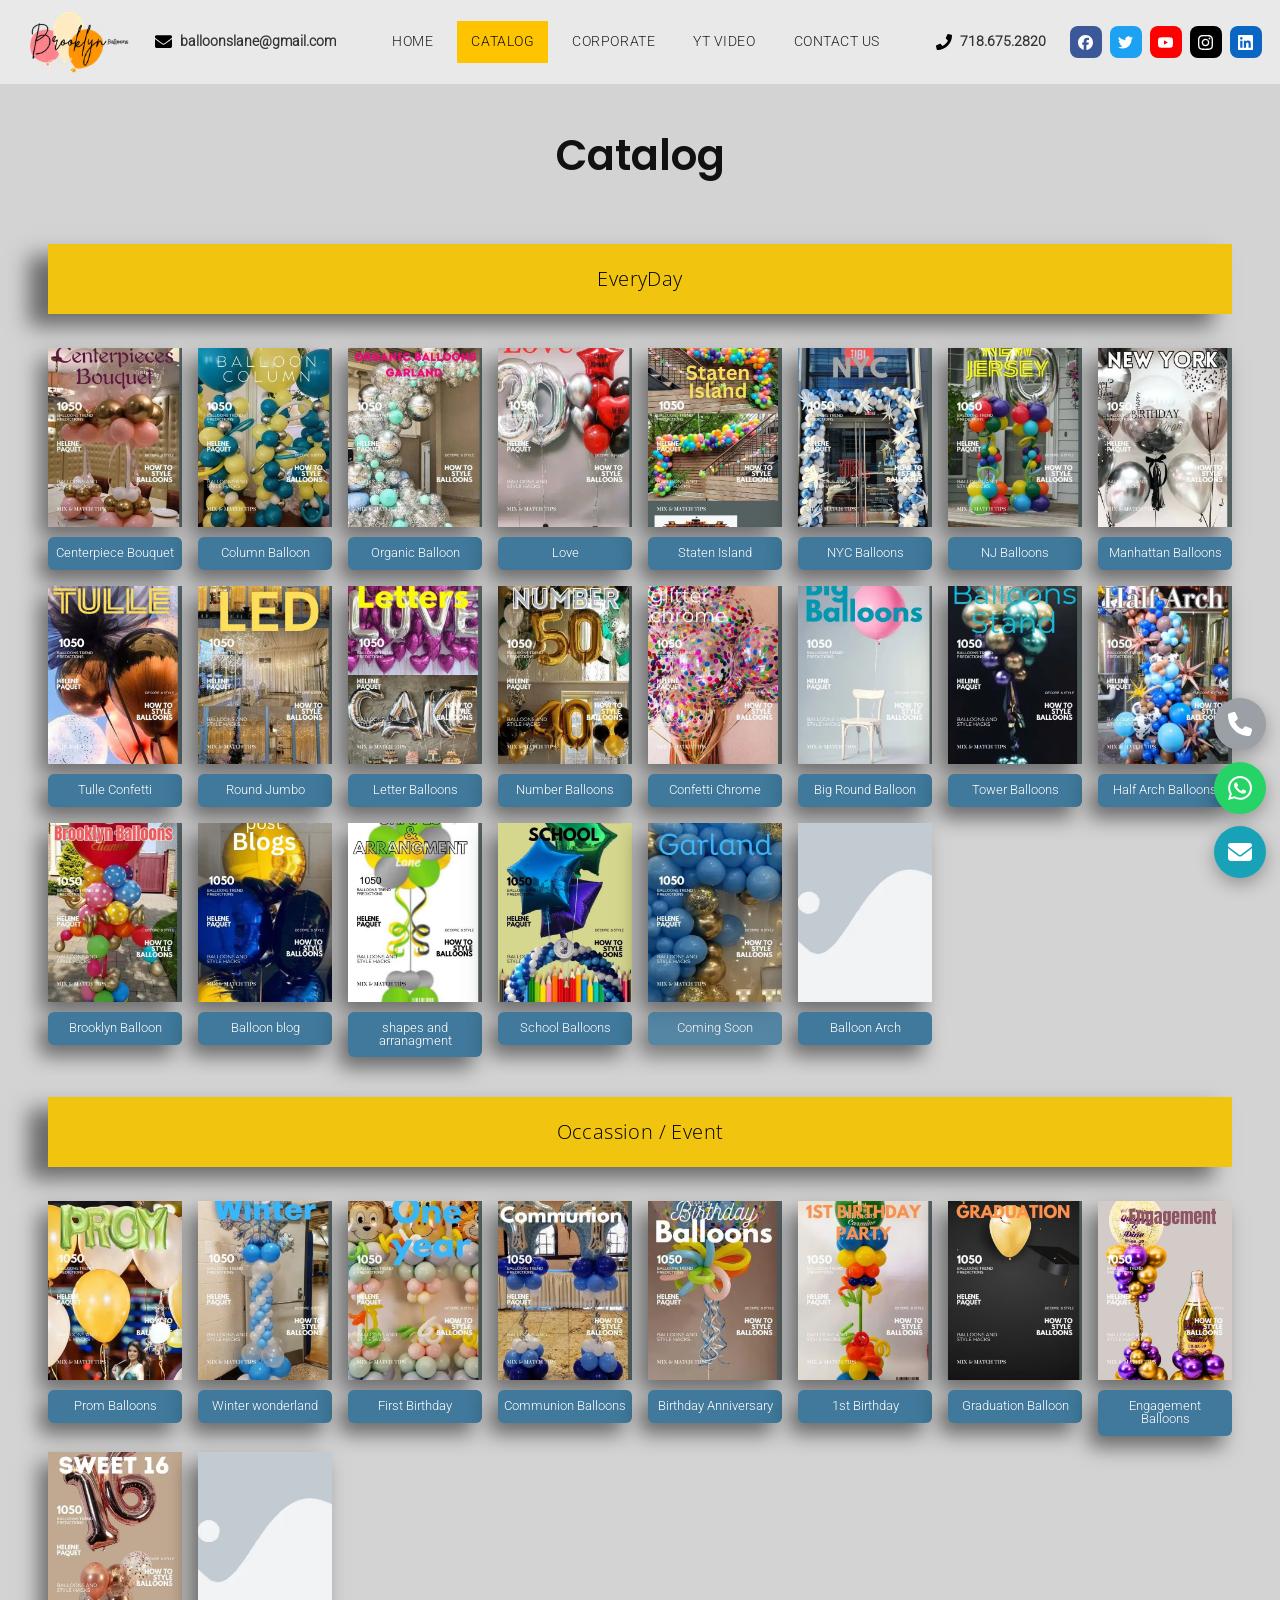
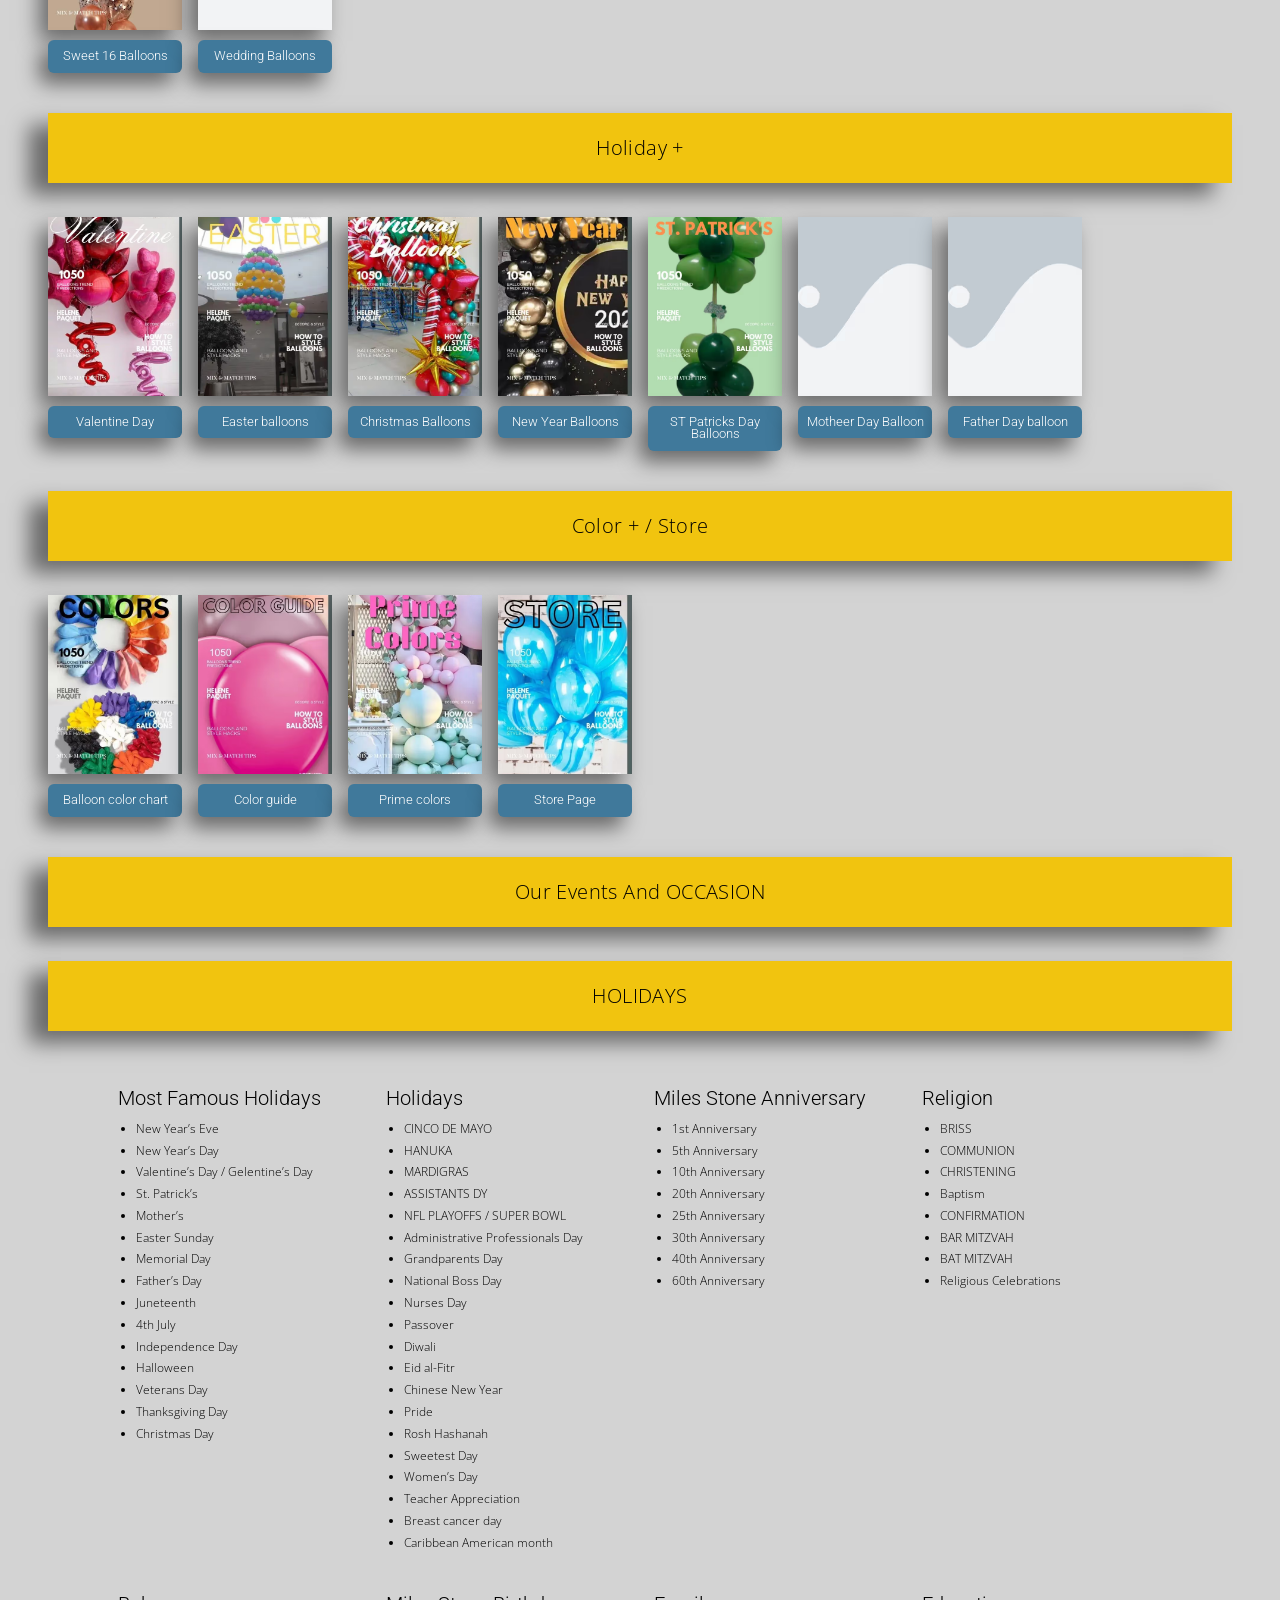
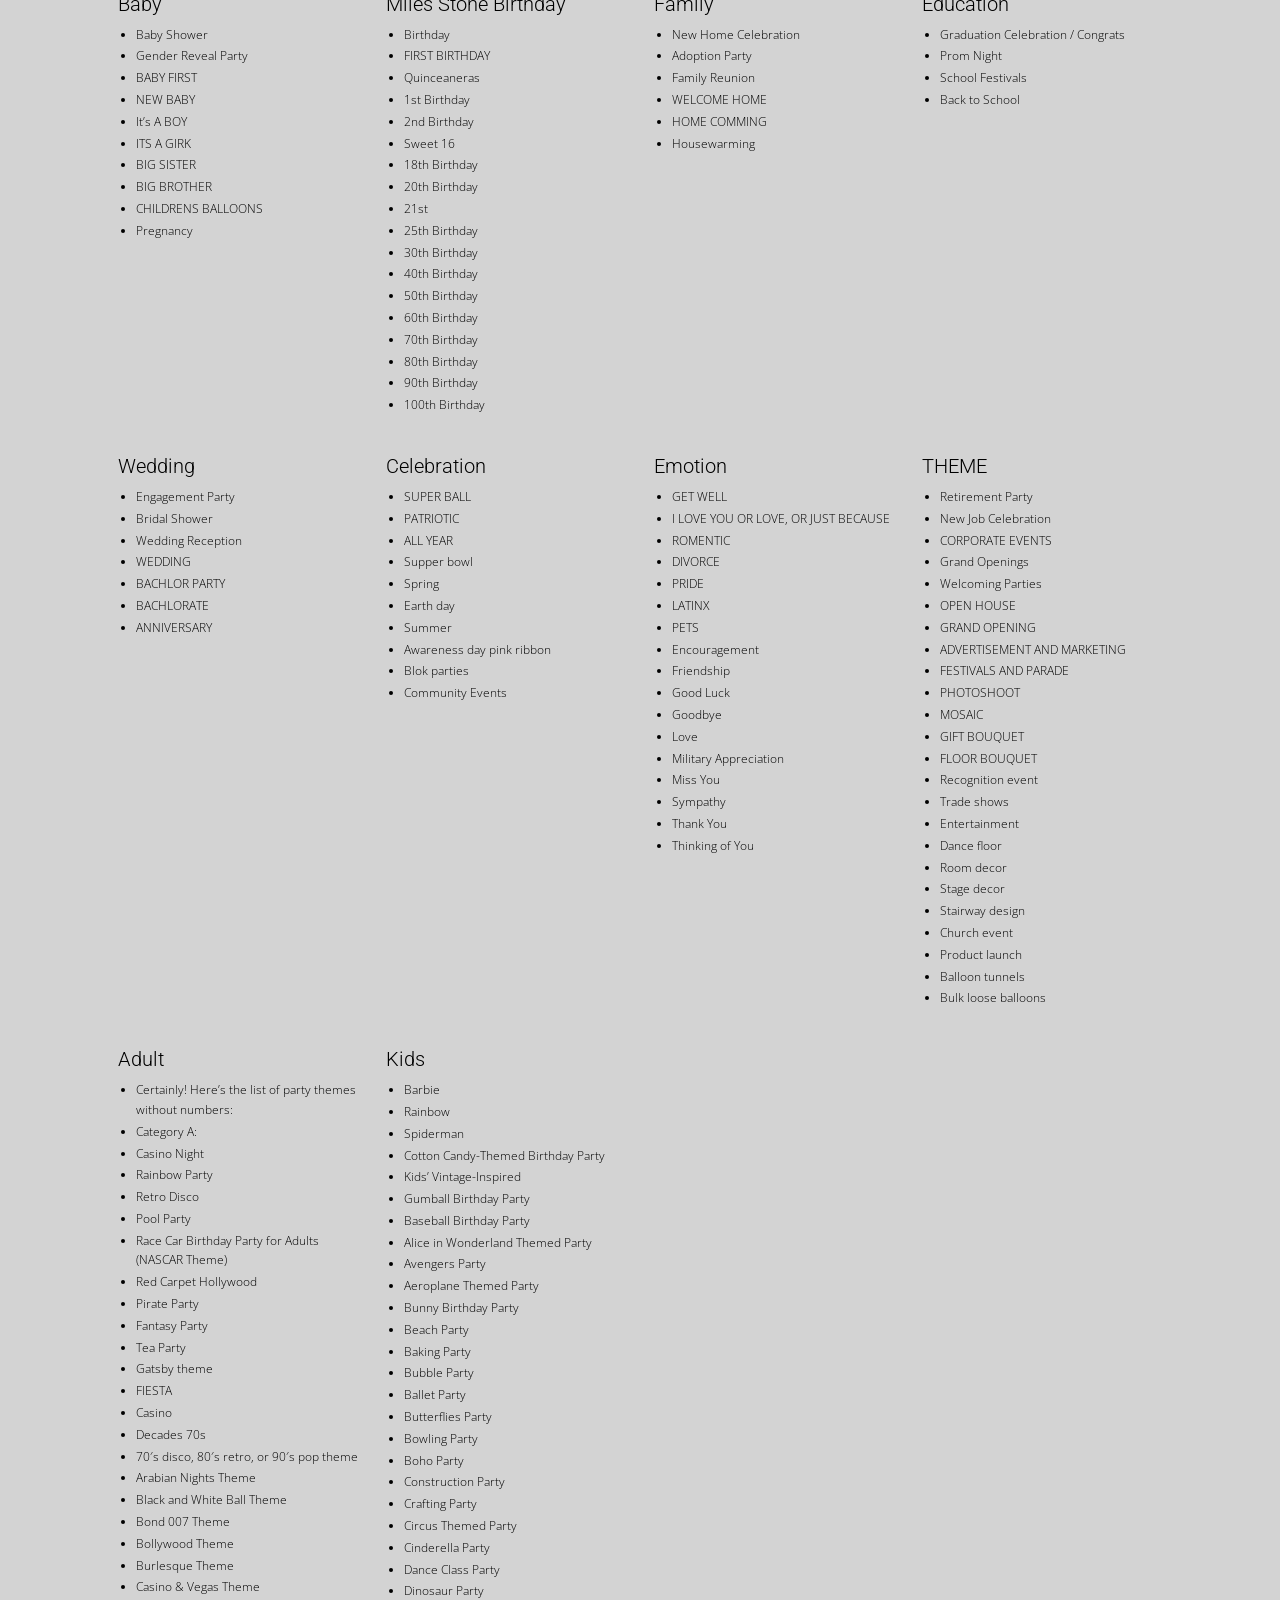
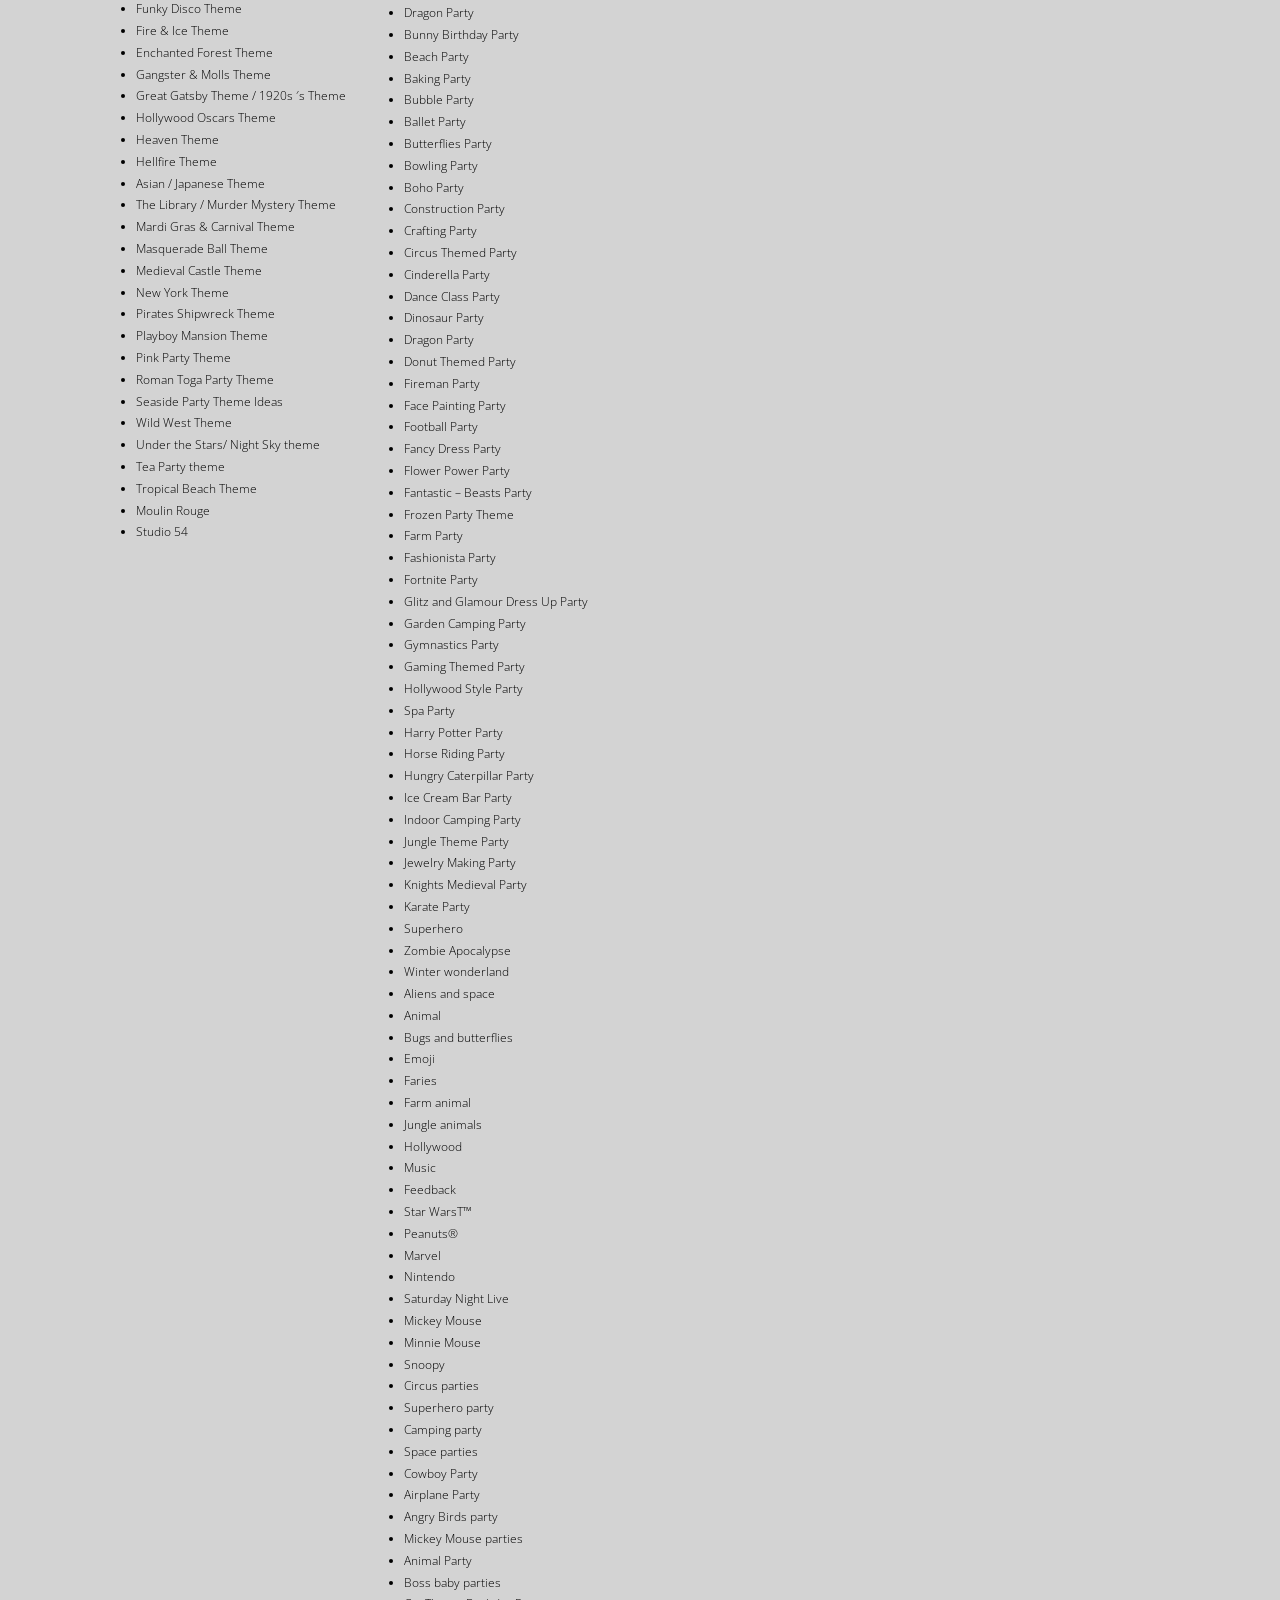
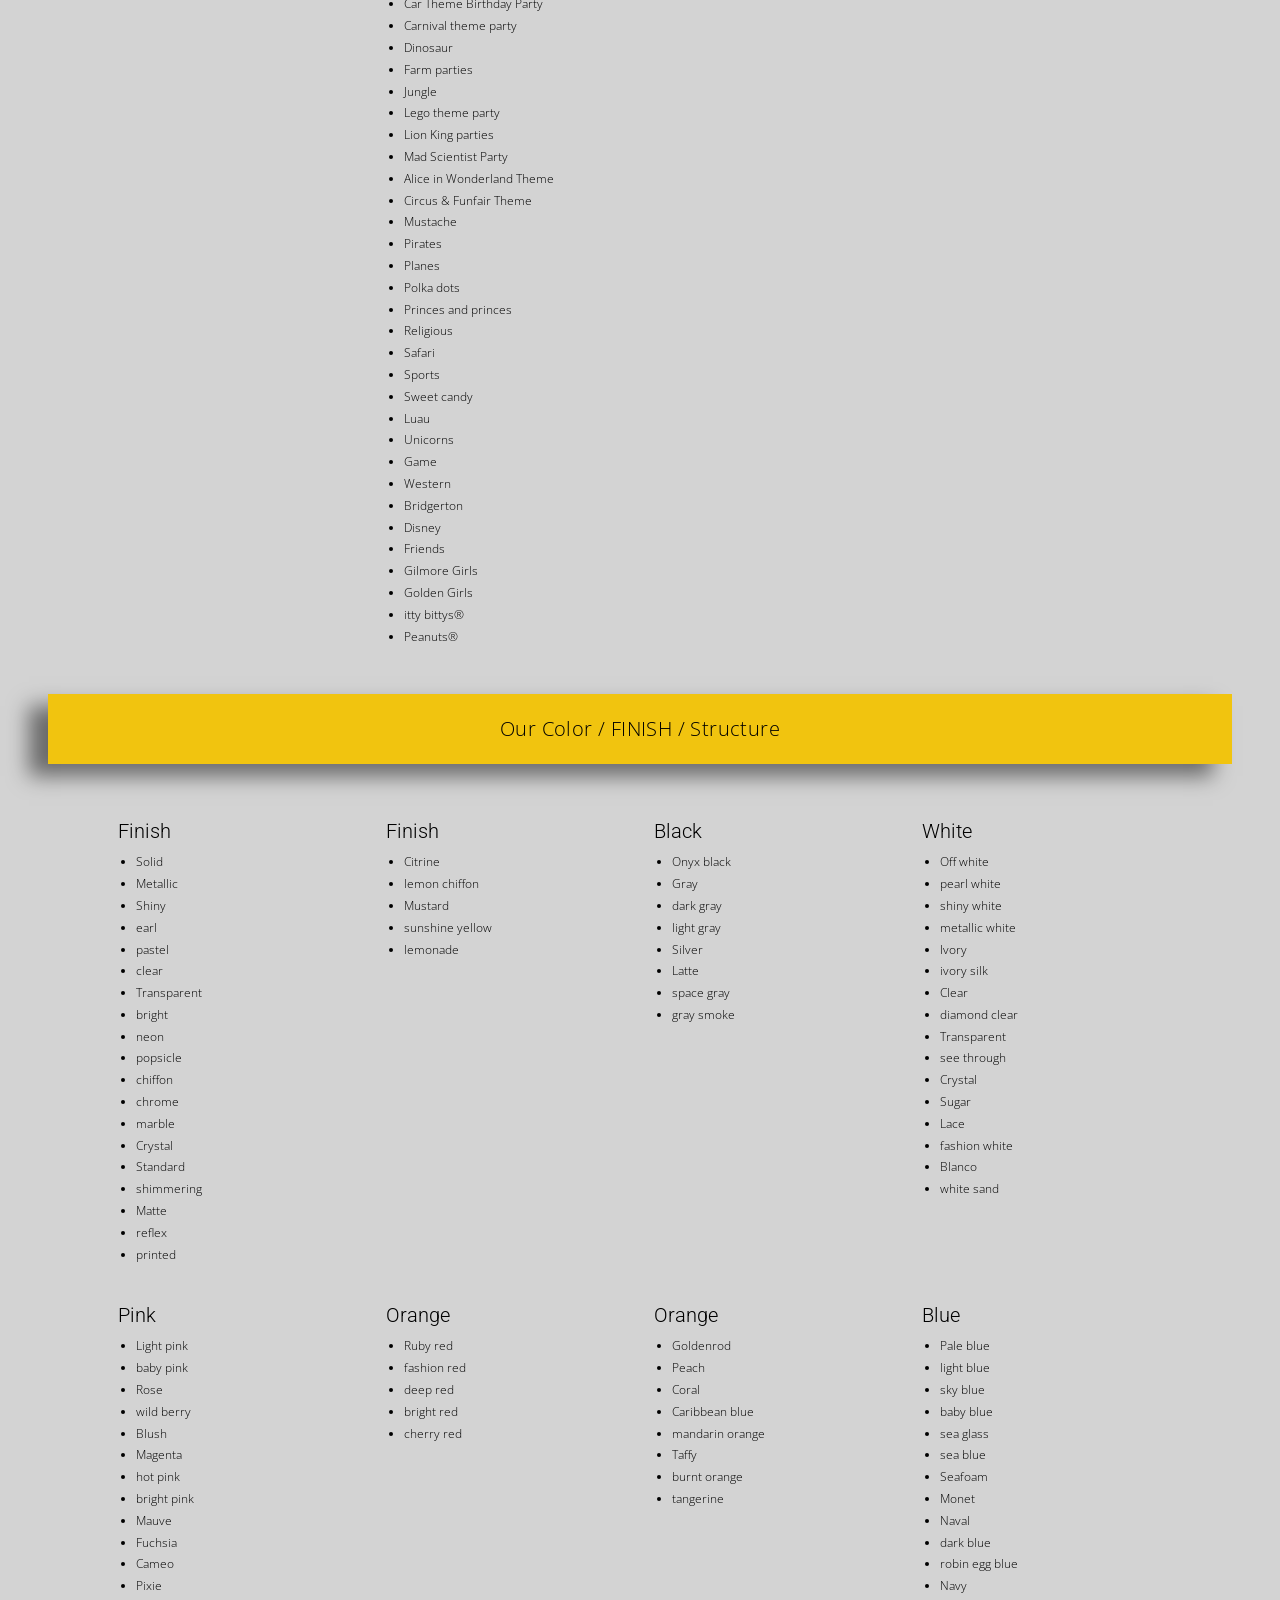
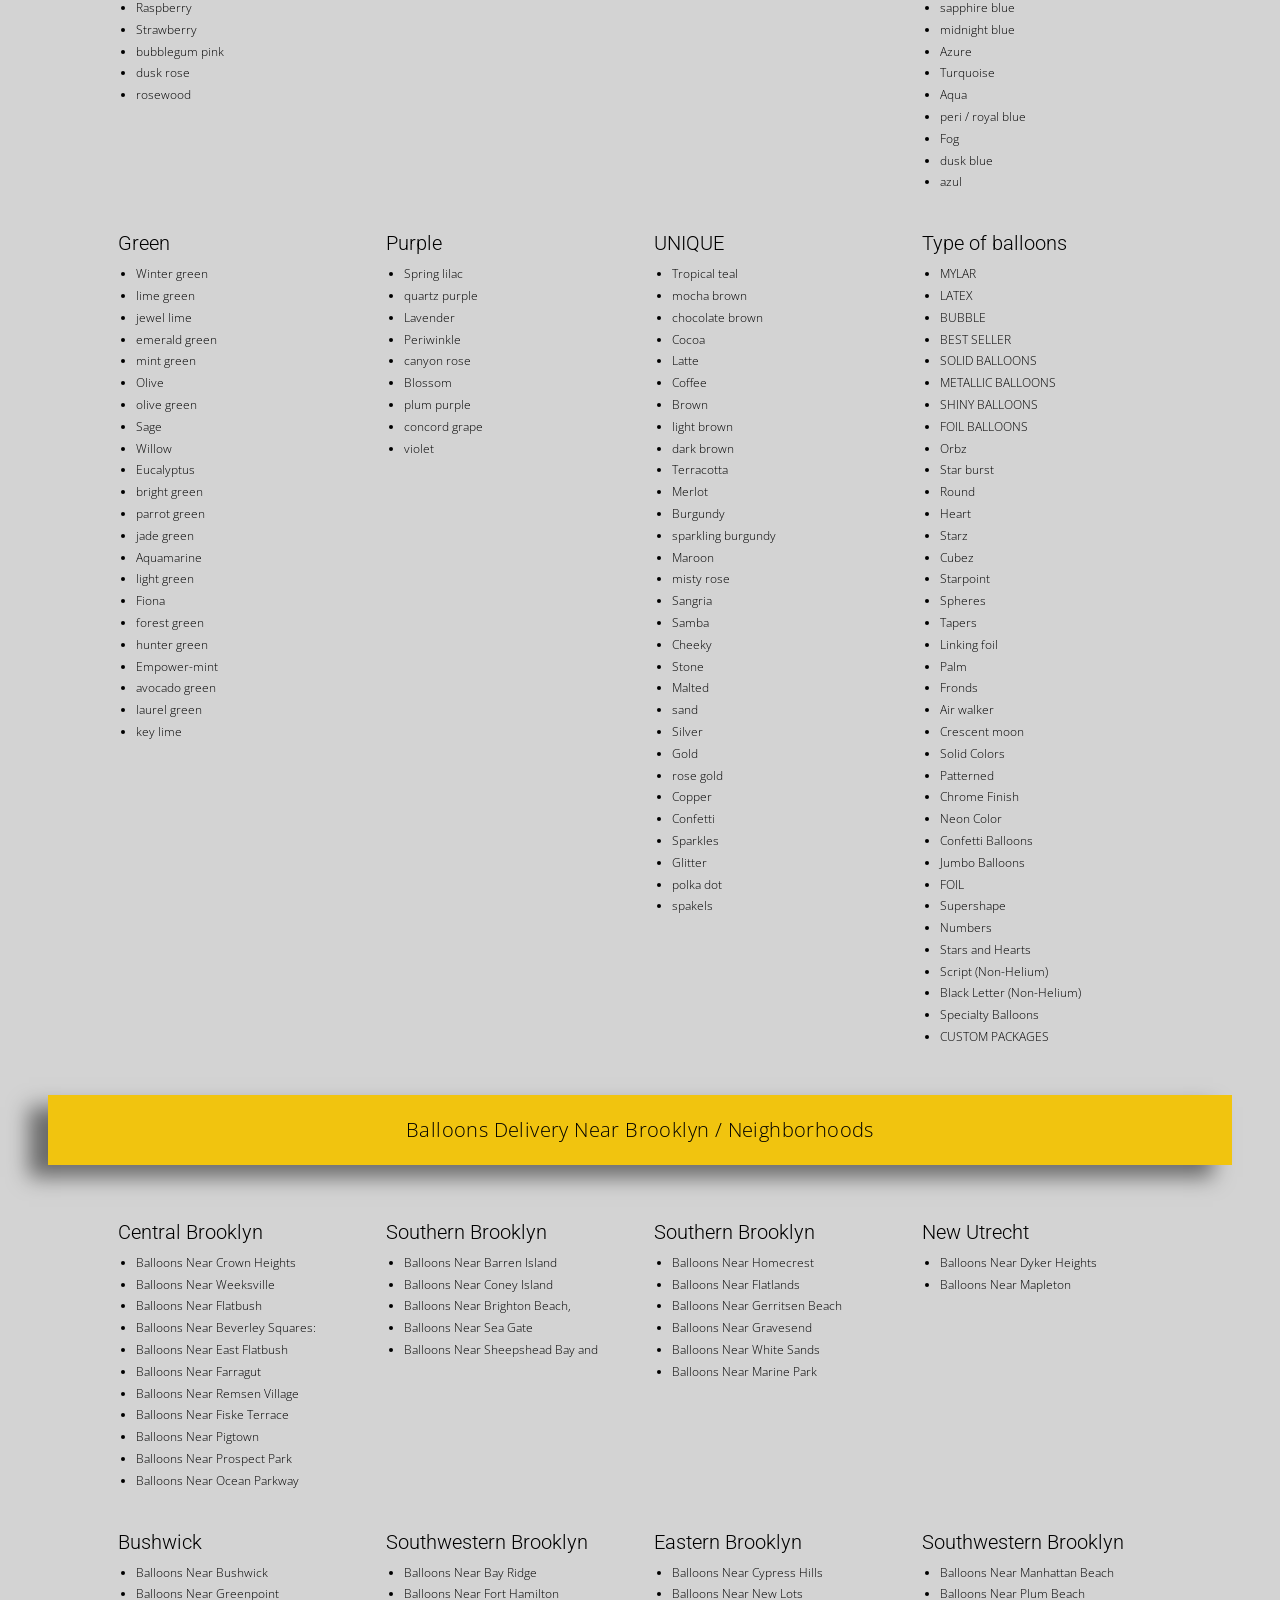
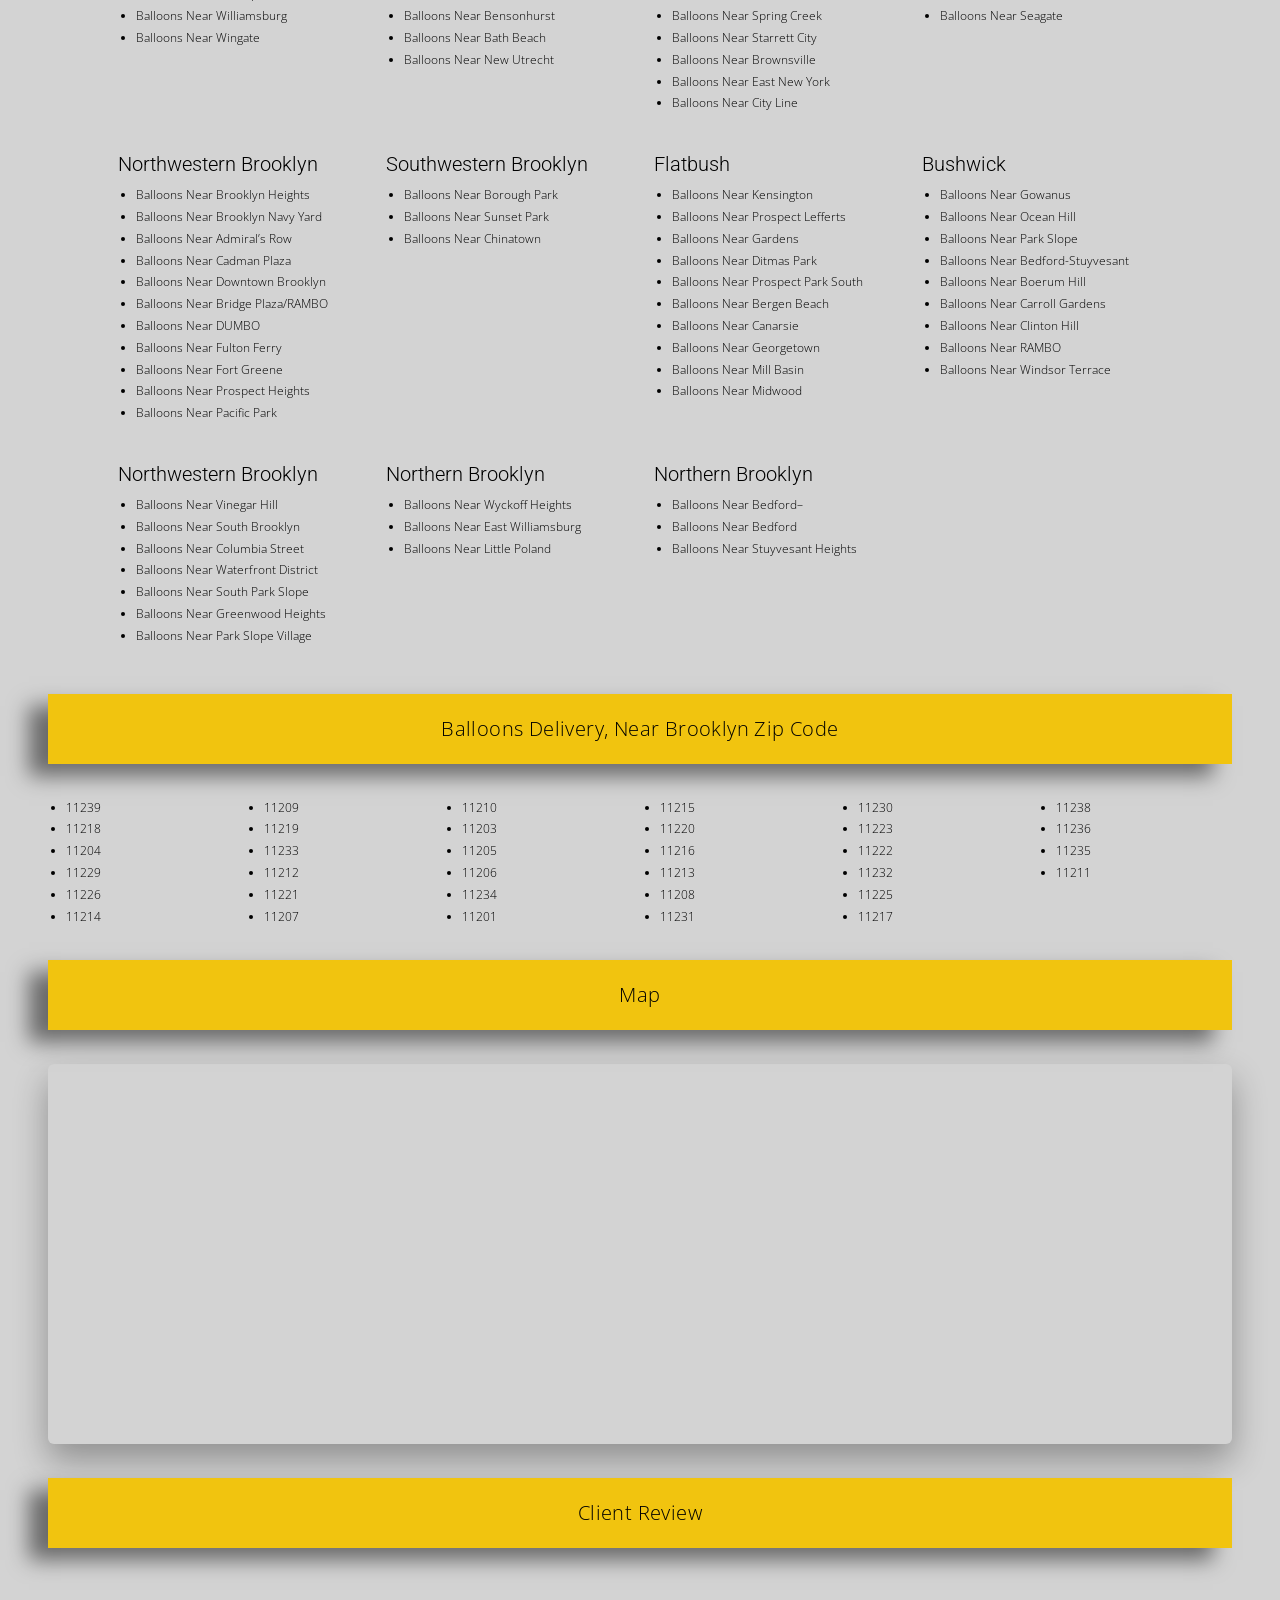
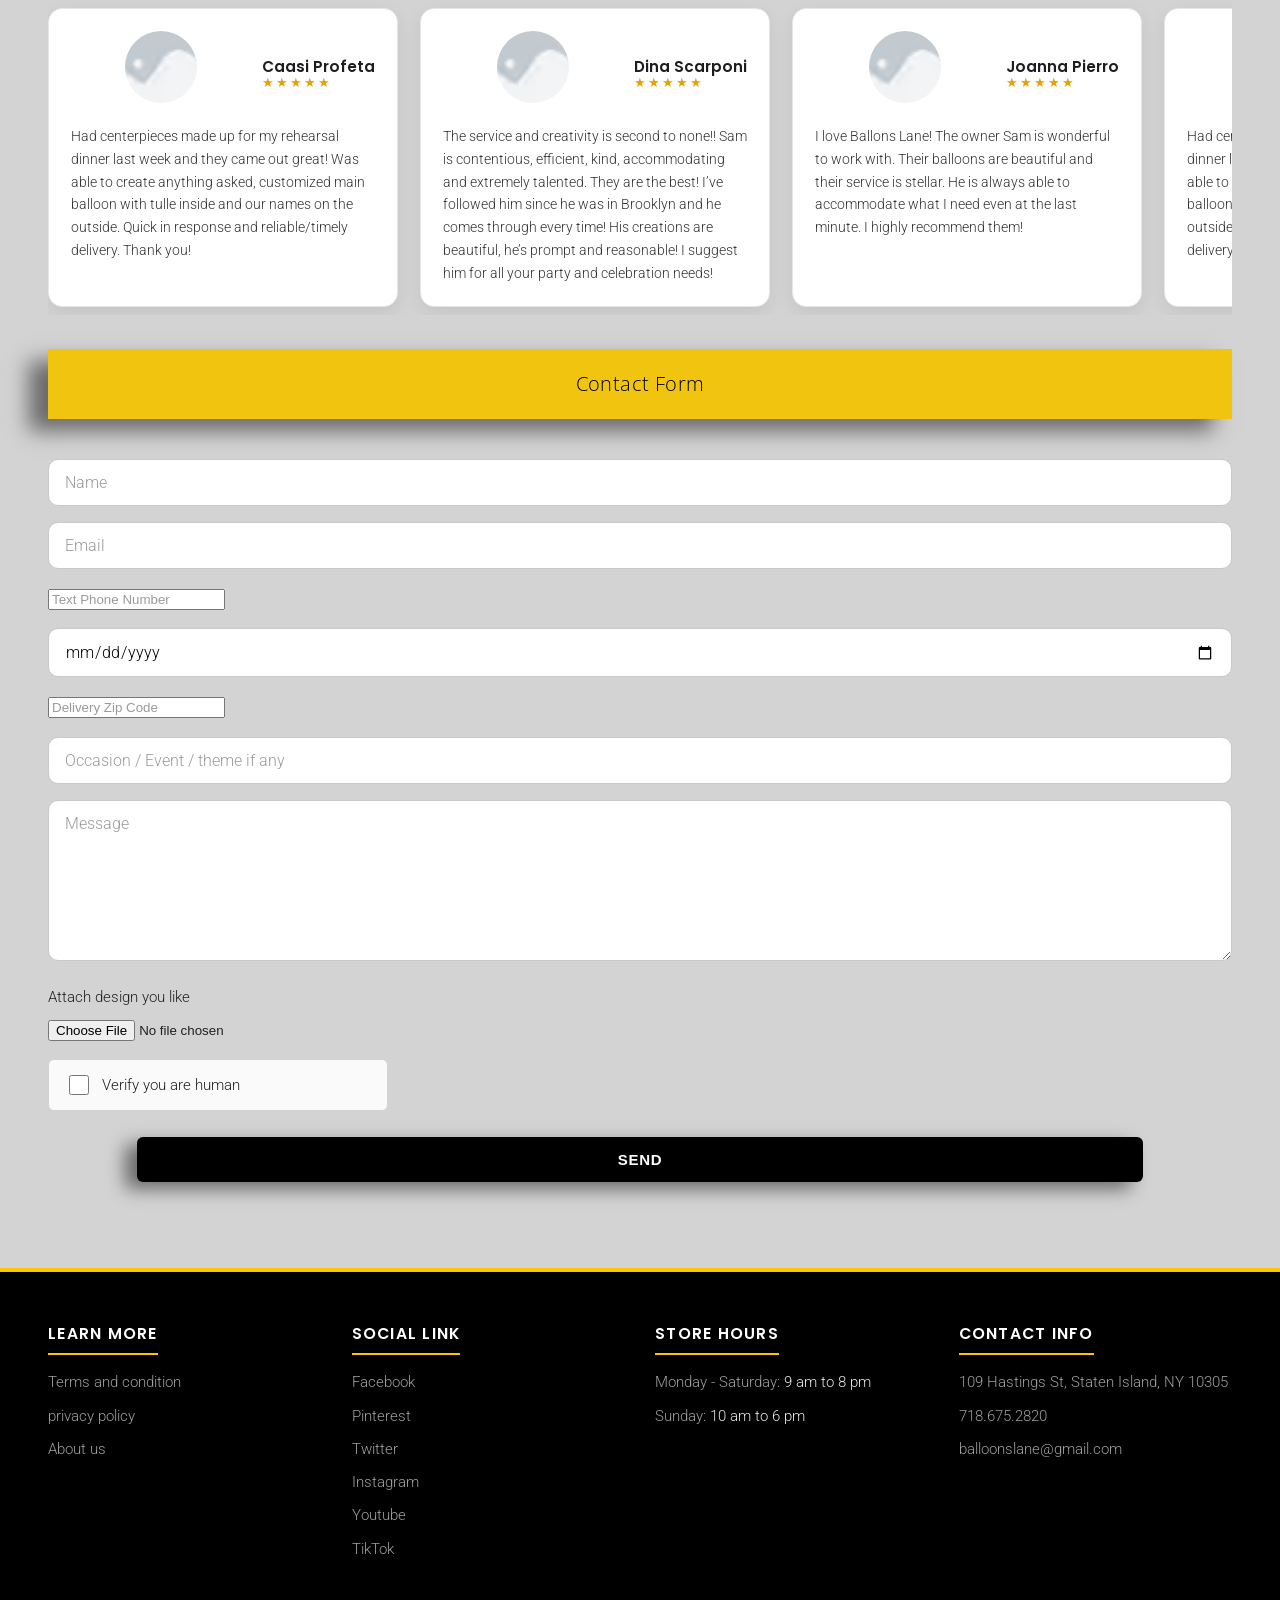
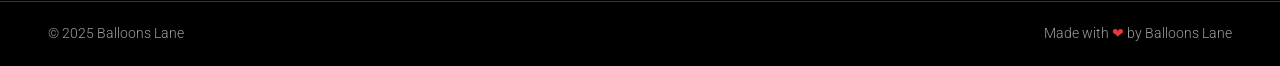
==== commit 78f1d15d: "Import website package" ====
--- a/catalog/index.html
+++ b/catalog/index.html
@@ -1,3 +1,3 @@
-<!DOCTYPE html><html lang="en"> <head><meta charset="utf-8"><meta name="viewport" content="width=device-width, initial-scale=1"><title>Catalog - birthdayballoondeliverybrooklyn.com</title><meta name="description" content="Browse the Birthday Balloon Delivery Brooklyn catalog: balloon products, occasions, colors and finishes, delivery neighborhoods and zip codes across Brooklyn."><meta name="robots" content="index, follow"><link rel="canonical" href="https://birthdayballoondeliverybrooklyn.com/catalog/"><meta property="og:type" content="website"><meta property="og:title" content="Catalog - birthdayballoondeliverybrooklyn.com"><meta property="og:description" content="Browse the Birthday Balloon Delivery Brooklyn catalog: balloon products, occasions, colors and finishes, delivery neighborhoods and zip codes across Brooklyn."><meta property="og:url" content="https://birthdayballoondeliverybrooklyn.com/catalog/"><meta property="og:image" content="https://birthdayballoondeliverybrooklyn.com/_astro/brooklyn-balloons-logo.euTSviKz.png"><meta name="twitter:card" content="summary_large_image"><link rel="icon" href="/favicon.ico" sizes="any"><link rel="icon" type="image/png" href="/images/favicon-512.png"><link rel="apple-touch-icon" href="/images/apple-touch-icon.png"><link rel="preload" as="font" type="font/woff2" href="/fonts/roboto-300-latin.woff2" crossorigin fetchpriority="high"><link rel="stylesheet" href="/_astro/catalog.BoavOWMH.css">
-<style>.verify-row[data-astro-cid-5tfzaptf]{display:flex;align-items:center;border:1px solid #d3d3d3;border-radius:6px;background:#fafafa;padding:12px 16px;margin:6px 0 20px;max-width:340px}.verify-row[data-astro-cid-5tfzaptf] label[data-astro-cid-5tfzaptf]{display:flex;align-items:center;gap:10px;font-weight:400;margin:0;cursor:pointer}.verify-row[data-astro-cid-5tfzaptf] input[data-astro-cid-5tfzaptf]{width:20px;height:20px}
-</style></head><body> <header class="site-header"> <div class="header-inner"> <a class="brand" href="/" aria-label="Birthday Balloon Delivery Brooklyn home"> <img src="/_astro/brooklyn-balloons-logo.euTSviKz_VKWyv.avif" alt="Brooklyn Balloons logo with pink, cream and orange balloons" loading="eager" fetchpriority="high" decoding="async" width="170" height="96"> </a> <div class="header-contact header-contact-email"> <svg aria-hidden="true" viewBox="0 0 512 512" width="17" height="17" fill="#000" xmlns="http://www.w3.org/2000/svg"><path d="M502.3 190.8c3.9-3.1 9.7-.2 9.7 4.7V400c0 26.5-21.5 48-48 48H48c-26.5 0-48-21.5-48-48V195.6c0-5 5.7-7.8 9.7-4.7 22.4 17.4 52.1 39.5 154.1 113.6 21.1 15.4 56.7 47.8 92.2 47.6 35.7.3 72-32.8 92.3-47.6 102-74.1 131.6-96.3 154-113.7zM256 320c23.2.4 56.6-29.2 73.4-41.4 132.7-96.3 142.8-104.7 173.4-128.7 5.8-4.5 9.2-11.5 9.2-18.9v-19c0-26.5-21.5-48-48-48H48C21.5 64 0 85.5 0 112v19c0 7.4 3.4 14.3 9.2 18.9 30.6 23.9 40.7 32.4 173.4 128.7 16.8 12.2 50.2 41.8 73.4 41.4z"></path></svg> <a href="mailto:balloonslane@gmail.com"><span class="hide-m">balloonslane@gmail.com</span></a> </div> <button class="nav-toggle" type="button" aria-label="Open menu" aria-expanded="false" aria-controls="mainNav">☰</button> <nav class="main-nav" id="mainNav" aria-label="Main navigation"> <a href="/" class="" >Home</a> <a href="/catalog/" class="active" >Catalog</a> <a href="/#corporate" class="" data-spy-link>Corporate</a> <a href="/#video" class="" data-spy-link>YT Video</a> <a href="/contact-us/" class="" >Contact Us</a> </nav> <div class="header-contact header-contact-phone"> <svg aria-hidden="true" viewBox="0 0 512 512" width="16" height="16" fill="#000" xmlns="http://www.w3.org/2000/svg"><path d="M493.4 24.6l-104-24c-11.3-2.6-22.9 3.3-27.5 13.9l-48 112c-4.2 9.8-1.4 21.3 6.9 28l60.6 49.6c-36 76.7-98.9 140.5-177.2 177.2l-49.6-60.6c-6.8-8.3-18.2-11.1-28-6.9l-112 48C3.9 366.5-2 378.1.6 389.4l24 104C27.1 504.2 36.7 512 48 512c256.1 0 464-207.5 464-464 0-11.2-7.7-20.9-18.6-23.4z"></path></svg> <a href="tel:7186752820">718.675.2820</a> </div> <div class="header-social" aria-label="Social links"> <a href="https://www.facebook.com/balloonslane/" target="_blank" rel="noopener" aria-label="Facebook"><img src="/images/social/facebook.svg" alt="" width="15" height="15" aria-hidden="true"></a> <a href="https://twitter.com/balloonslane" target="_blank" rel="noopener" aria-label="Twitter"><img src="/images/social/twitter.svg" alt="" width="15" height="15" aria-hidden="true"></a> <a href="https://www.youtube.com/channel/UCdsIWq3AVAGaRpFoQ8-T3CA" target="_blank" rel="noopener" aria-label="YouTube"><img src="/images/social/youtube.svg" alt="" width="15" height="15" aria-hidden="true"></a> <a href="https://www.instagram.com/balloonslane2/" target="_blank" rel="noopener" aria-label="Instagram"><img src="/images/social/instagram.svg" alt="" width="15" height="15" aria-hidden="true"></a> <a href="https://www.linkedin.com/in/balloonslane/" target="_blank" rel="noopener" aria-label="LinkedIn"><img src="/images/social/linkedin.svg" alt="" width="15" height="15" aria-hidden="true"></a> </div> </div> </header>  <main> <section class="catalog-hero"> <div class="container"> <h1>Catalog</h1> </div> </section> <div class="container catalog-wrap"> <section aria-label="EveryDay"><div class="band"><h2>EveryDay</h2></div><div class="prod-grid"><div class="prod-card"><img src="/_astro/balloons-centerpiece-bouquet-bunch-set.XpGo_JuC_Z1xsshB.avif" alt="Balloons centerpiece bouquet bunch set" loading="eager" fetchpriority="high" decoding="async" width="450" height="750"><a class="prod-btn" href="https://balloonsnumber.com/centerpiece-bouquet" target="_blank" rel="noopener">Centerpiece Bouquet</a></div><div class="prod-card"><img src="/_astro/balloon-column.DCTq076x_aoyyU.avif" alt="Balloon column" loading="eager" fetchpriority="high" decoding="async" width="450" height="750"><a class="prod-btn" href="https://balloonsnumber.com/column-balloon" target="_blank" rel="noopener">Column Balloon</a></div><div class="prod-card"><img src="/_astro/arch-balloon-organic-garland.Cq9AFaGg_2nKQjo.avif" alt="Arch balloon organic garland" loading="eager" fetchpriority="high" decoding="async" width="450" height="750"><a class="prod-btn" href="https://balloonsnumber.com/organic-balloon" target="_blank" rel="noopener">Organic Balloon</a></div><div class="prod-card"><img src="/_astro/love-balloons.BWB276HC_ZUz4Kk.avif" alt="Love balloons" loading="eager" fetchpriority="high" decoding="async" width="450" height="750"><a class="prod-btn" href="https://balloonsnumber.com/love" target="_blank" rel="noopener">Love</a></div><div class="prod-card"><img src="/_astro/staten-island-balloon.TlRwUUVw_Z9Stlh.avif" alt="Staten Island balloons" loading="eager" fetchpriority="high" decoding="async" width="450" height="750"><a class="prod-btn" href="https://balloonsnumber.com/staten-island" target="_blank" rel="noopener">Staten Island</a></div><div class="prod-card"><img src="/_astro/nyc-balloons.BRmB-MS9_15WSA9.avif" alt="NYC balloons" loading="eager" fetchpriority="high" decoding="async" width="450" height="750"><a class="prod-btn" href="https://balloonsnumber.com/nyc-balloons" target="_blank" rel="noopener">NYC Balloons</a></div><div class="prod-card"><img src="/_astro/nj-balloons.CizV70BI_Z1V6Opt.avif" alt="NJ balloons" loading="eager" fetchpriority="high" decoding="async" width="450" height="750"><a class="prod-btn" href="https://balloonsnumber.com/nj-balloons" target="_blank" rel="noopener">NJ Balloons</a></div><div class="prod-card"><img src="/_astro/manhattan-balloons.KjoHVSnU_kAtOF.avif" alt="Manhattan balloons" loading="eager" fetchpriority="high" decoding="async" width="450" height="750"><a class="prod-btn" href="https://balloonsnumber.com/manhattan-balloons" target="_blank" rel="noopener">Manhattan Balloons</a></div><div class="prod-card"><img src="/_astro/tulle-confetti-glitter-sparkle-balloons.B8RBjwCz_ZBVr5I.avif" alt="Tulle confetti glitter sparkle balloons" loading="lazy" fetchpriority="auto" decoding="async" width="450" height="750"><a class="prod-btn" href="https://balloonsnumber.com/tulle-confetti" target="_blank" rel="noopener">Tulle Confetti</a></div><div class="prod-card"><img src="/_astro/round-jumbo-led-clear-personalize-balloons.D7akDjpv_1DcClH.avif" alt="Round jumbo LED clear personalized balloons" loading="lazy" fetchpriority="auto" decoding="async" width="450" height="750"><a class="prod-btn" href="https://balloonsnumber.com/round-jumbo-led-clear-personalize-balloons/" target="_blank" rel="noopener">Round Jumbo</a></div><div class="prod-card"><img src="/_astro/number-name-letters-age-milestone-balloons.CuW2fah8_Z1JPI3k.avif" alt="Number name letters age milestone balloons" loading="lazy" fetchpriority="auto" decoding="async" width="450" height="750"><a class="prod-btn" href="https://balloonsnumber.com/letter-balloons/" target="_blank" rel="noopener">Letter Balloons</a></div><div class="prod-card"><img src="/_astro/gold-number-balloons.BACMHKxj_J9mJL.avif" alt="Gold number balloons" loading="lazy" fetchpriority="auto" decoding="async" width="450" height="750"><a class="prod-btn" href="https://balloonsnumber.com/number-balloons/" target="_blank" rel="noopener">Number Balloons</a></div><div class="prod-card"><img src="/_astro/confetti-chrome-glitter-balloons.BlEAE0JY_Z24bk6y.avif" alt="Confetti chrome glitter balloons" loading="lazy" fetchpriority="auto" decoding="async" width="450" height="750"><a class="prod-btn" href="https://balloonsnumber.com/confetti-chrome/" target="_blank" rel="noopener">Confetti Chrome</a></div><div class="prod-card"><img src="/_astro/big-giant-large-round-jumbo-balloons.CFZZ53dI_Zjr9EG.avif" alt="Big giant large round jumbo balloons" loading="lazy" fetchpriority="auto" decoding="async" width="450" height="750"><a class="prod-btn" href="https://balloonsnumber.com/big-round-balloons/" target="_blank" rel="noopener">Big Round Balloon</a></div><div class="prod-card"><img src="/_astro/balloons-tower-stand.DVL_oAqG_Znwy4W.avif" alt="Balloons tower stand" loading="lazy" fetchpriority="auto" decoding="async" width="450" height="750"><a class="prod-btn" href="https://balloonsnumber.com/tower-balloons/" target="_blank" rel="noopener">Tower Balloons</a></div><div class="prod-card"><img src="/_astro/balloons-half-arch.Cawld8iV_Z1s7xXq.avif" alt="Balloons half arch" loading="lazy" fetchpriority="auto" decoding="async" width="450" height="750"><a class="prod-btn" href="https://balloonsnumber.com/half-arch-balloons" target="_blank" rel="noopener">Half Arch Balloons</a></div><div class="prod-card"><img src="/_astro/brooklyn-balloon.Cf-v__Je_Z23A5DP.avif" alt="Brooklyn balloon" loading="lazy" fetchpriority="auto" decoding="async" width="450" height="750"><a class="prod-btn" href="https://balloonsnumber.com/brooklyn-balloons" target="_blank" rel="noopener">Brooklyn Balloon</a></div><div class="prod-card"><img src="/_astro/balloon-blog.CKbkW-rn_1Co7CC.avif" alt="Balloon blog" loading="lazy" fetchpriority="auto" decoding="async" width="450" height="750"><a class="prod-btn" href="https://wordpress-520906-1667119.cloudwaysapps.com/balloon-blog/" target="_blank" rel="noopener">Balloon blog</a></div><div class="prod-card"><img src="/_astro/shapes-and-arranagment.CR736cby_YsIeV.avif" alt="Balloon shapes and arrangement" loading="lazy" fetchpriority="auto" decoding="async" width="450" height="750"><a class="prod-btn" href="https://balloonsnumber.com/colors-chart" target="_blank" rel="noopener">shapes and arranagment</a></div><div class="prod-card"><img src="/_astro/school-balloons.BAa3zycE_Z1vd58e.avif" alt="School balloons" loading="lazy" fetchpriority="auto" decoding="async" width="450" height="750"><a class="prod-btn" href="https://balloonsnumber.com/school-balloons" target="_blank" rel="noopener">School Balloons</a></div><div class="prod-card"><img src="/_astro/balloon-garland.Dq7i8oz1_1Vqyoh.avif" alt="Balloon garland" loading="lazy" fetchpriority="auto" decoding="async" width="450" height="750"><span class="prod-btn static">Coming Soon</span></div><div class="prod-card"><img src="/_astro/balloon-arch-placeholder.BXJuupm4_1WaMNx.avif" alt="Balloon arch" loading="lazy" fetchpriority="auto" decoding="async" width="450" height="750"><a class="prod-btn" href="https://balloonsnumber.com/balloon-arch" target="_blank" rel="noopener">Balloon Arch</a></div></div></section><section aria-label="Occassion / Event"><div class="band"><h2>Occassion / Event</h2></div><div class="prod-grid"><div class="prod-card"><img src="/_astro/prom-balloons.od_Ne5HD_Zyh5Qe.avif" alt="Prom balloons" loading="lazy" fetchpriority="auto" decoding="async" width="450" height="750"><a class="prod-btn" href="https://balloonsnumber.com/prom-balloons" target="_blank" rel="noopener">Prom Balloons</a></div><div class="prod-card"><img src="/_astro/winter-wonderland-balloons.CHfP13yh_1M5hgj.avif" alt="Winter wonderland balloons" loading="lazy" fetchpriority="auto" decoding="async" width="450" height="750"><a class="prod-btn" href="https://balloonsnumber.com/winter-wonderland" target="_blank" rel="noopener">Winter wonderland</a></div><div class="prod-card"><img src="/_astro/first-birthday-balloon.D6fk8E9z_ZbxI68.avif" alt="First birthday balloon" loading="lazy" fetchpriority="auto" decoding="async" width="450" height="750"><a class="prod-btn" href="https://balloonsnumber.com/first-birthday-balloon" target="_blank" rel="noopener">First Birthday</a></div><div class="prod-card"><img src="/_astro/communion-balloons.okEwEwzN_Z2o2XA2.avif" alt="Communion balloons" loading="lazy" fetchpriority="auto" decoding="async" width="450" height="750"><a class="prod-btn" href="https://balloonsnumber.com/communion-balloons" target="_blank" rel="noopener">Communion Balloons</a></div><div class="prod-card"><img src="/_astro/birthday-anniversary-christening-balloons.CTBKq_UC_1zxIka.avif" alt="Birthday anniversary christening balloons" loading="lazy" fetchpriority="auto" decoding="async" width="450" height="750"><a class="prod-btn" href="https://balloonsnumber.com/birthday-anniversary" target="_blank" rel="noopener">Birthday Anniversary</a></div><div class="prod-card"><img src="/_astro/1st-birthday-balloon.DYC3Jh9X_Z49NOf.avif" alt="1st birthday balloons" loading="lazy" fetchpriority="auto" decoding="async" width="450" height="750"><a class="prod-btn" href="https://balloonsnumber.com/1st-birthday" target="_blank" rel="noopener">1st Birthday</a></div><div class="prod-card"><img src="/_astro/graduation-balloon.J8WQ4Hs9_Z2pqncF.avif" alt="Graduation balloon" loading="lazy" fetchpriority="auto" decoding="async" width="450" height="750"><a class="prod-btn" href="https://balloonsnumber.com/graduation-balloon/" target="_blank" rel="noopener">Graduation Balloon</a></div><div class="prod-card"><img src="/_astro/engagement-balloons.Dt5Z5j5-_ZcKhe4.avif" alt="Engagement balloons" loading="lazy" fetchpriority="auto" decoding="async" width="450" height="750"><a class="prod-btn" href="https://balloonsnumber.com/engagement-balloons/" target="_blank" rel="noopener">Engagement Balloons</a></div><div class="prod-card"><img src="/_astro/sweet-16-balloons.ChOoywIK_Z2wucrQ.avif" alt="Sweet 16 balloons" loading="lazy" fetchpriority="auto" decoding="async" width="450" height="750"><a class="prod-btn" href="https://balloonsnumber.com/sweet-16-balloons" target="_blank" rel="noopener">Sweet 16 Balloons</a></div><div class="prod-card"><img src="/_astro/balloon-arch-placeholder.BXJuupm4_1WaMNx.avif" alt="Wedding balloons" loading="lazy" fetchpriority="auto" decoding="async" width="450" height="750"><a class="prod-btn" href="https://balloonsnumber.com/wedding-balloons" target="_blank" rel="noopener">Wedding Balloons</a></div></div></section><section aria-label="Holiday +"><div class="band"><h2>Holiday +</h2></div><div class="prod-grid"><div class="prod-card"><img src="/_astro/valentines-day-balloons.CbcSlBNF_WFnzg.avif" alt="Valentines Day balloons" loading="lazy" fetchpriority="auto" decoding="async" width="450" height="750"><a class="prod-btn" href="https://balloonsnumber.com/engagement-balloons/" target="_blank" rel="noopener">Valentine Day</a></div><div class="prod-card"><img src="/_astro/easter-balloons.Q_STM-3A_Z2v05cJ.avif" alt="Easter balloons" loading="lazy" fetchpriority="auto" decoding="async" width="450" height="750"><a class="prod-btn" href="https://balloonsnumber.com/easter-balloons-2/" target="_blank" rel="noopener">Easter balloons</a></div><div class="prod-card"><img src="/_astro/christmas-balloons.DS5PNRON_ZexDn0.avif" alt="Christmas balloons" loading="lazy" fetchpriority="auto" decoding="async" width="450" height="750"><a class="prod-btn" href="https://balloonsnumber.com/christmas-balloons" target="_blank" rel="noopener">Christmas Balloons</a></div><div class="prod-card"><img src="/_astro/new-year-balloons.CLeTs54R_1YDRFK.avif" alt="New Year balloons" loading="lazy" fetchpriority="auto" decoding="async" width="450" height="750"><a class="prod-btn" href="https://balloonsnumber.com/new-year-balloons-2" target="_blank" rel="noopener">New Year Balloons</a></div><div class="prod-card"><img src="/_astro/st-patricks-day-balloons.DqhuGNfu_Z12CM9u.avif" alt="St Patricks Day balloons" loading="lazy" fetchpriority="auto" decoding="async" width="450" height="750"><a class="prod-btn" href="https://balloonsnumber.com/st-patricks-day-balloons" target="_blank" rel="noopener">ST Patricks Day Balloons</a></div><div class="prod-card"><img src="/_astro/balloon-arch-placeholder.BXJuupm4_1WaMNx.avif" alt="Mother Day balloon" loading="lazy" fetchpriority="auto" decoding="async" width="450" height="750"><a class="prod-btn" href="https://balloonsnumber.com/motheer-day-balloon" target="_blank" rel="noopener">Motheer Day Balloon</a></div><div class="prod-card"><img src="/_astro/balloon-arch-placeholder.BXJuupm4_1WaMNx.avif" alt="Father Day balloon" loading="lazy" fetchpriority="auto" decoding="async" width="450" height="750"><a class="prod-btn" href="https://balloonsnumber.com/father-day-balloon" target="_blank" rel="noopener">Father Day balloon</a></div></div></section><section aria-label="Color + / Store"><div class="band"><h2>Color + / Store</h2></div><div class="prod-grid"><div class="prod-card"><img src="/_astro/balloons-color-chart.4L4AAU11_Z2702sK.avif" alt="Balloons color chart" loading="lazy" fetchpriority="auto" decoding="async" width="450" height="750"><a class="prod-btn" href="https://balloonsnumber.com/colors-chart" target="_blank" rel="noopener">Balloon color chart</a></div><div class="prod-card"><img src="/_astro/color-guide.C_tI_ebI_Z1xzQdf.avif" alt="Color guide" loading="lazy" fetchpriority="auto" decoding="async" width="450" height="750"><a class="prod-btn" href="https://balloonsnumber.com/color-guide" target="_blank" rel="noopener">Color guide</a></div><div class="prod-card"><img src="/_astro/prime-colors.DF7cTdDV_2s1viH.avif" alt="Prime colors" loading="lazy" fetchpriority="auto" decoding="async" width="450" height="750"><a class="prod-btn" href="https://balloonsnumber.com/prime-colors" target="_blank" rel="noopener">Prime colors</a></div><div class="prod-card"><img src="/_astro/store-line.BQuZKr4D_ZS1t.avif" alt="Balloons Lane store" loading="lazy" fetchpriority="auto" decoding="async" width="450" height="750"><a class="prod-btn" href="https://stores.balloonslane.com/" target="_blank" rel="noopener">Store Page</a></div></div></section> <section class="loc-section" aria-label="Our events and occasion"> <div class="band"><h2>Our events and OCCASION</h2></div> <div class="band"><h2>HOLIDAYS</h2></div> <div class="blocks-grid centered-blocks"> <div class="cat-block"> <h3>Most Famous Holidays</h3> <ul class="mini-list"> <li>New Year’s Eve</li><li>New Year’s Day</li><li>Valentine’s Day / Gelentine’s Day</li><li>St. Patrick’s</li><li>Mother’s</li><li>Easter Sunday</li><li>Memorial Day</li><li>Father’s Day</li><li>Juneteenth</li><li>4th July</li><li>Independence Day</li><li>Halloween</li><li>Veterans Day</li><li>Thanksgiving Day</li><li>Christmas Day</li> </ul> </div><div class="cat-block"> <h3>Holidays</h3> <ul class="mini-list"> <li>CINCO DE MAYO</li><li>HANUKA</li><li>MARDIGRAS</li><li>ASSISTANTS DY</li><li>NFL PLAYOFFS / SUPER BOWL</li><li>Administrative Professionals Day</li><li>Grandparents Day</li><li>National Boss Day</li><li>Nurses Day</li><li>Passover</li><li>Diwali</li><li>Eid al-Fitr</li><li>Chinese New Year</li><li>Pride</li><li>Rosh Hashanah</li><li>Sweetest Day</li><li>Women’s Day</li><li>Teacher Appreciation</li><li>Breast cancer day</li><li>Caribbean American month</li> </ul> </div><div class="cat-block"> <h3>Miles Stone Anniversary</h3> <ul class="mini-list"> <li>1st Anniversary</li><li>5th Anniversary</li><li>10th Anniversary</li><li>20th Anniversary</li><li>25th Anniversary</li><li>30th Anniversary</li><li>40th Anniversary</li><li>60th Anniversary</li> </ul> </div><div class="cat-block"> <h3>Religion</h3> <ul class="mini-list"> <li>BRISS</li><li>COMMUNION</li><li>CHRISTENING</li><li>Baptism</li><li>CONFIRMATION</li><li>BAR MITZVAH</li><li>BAT MITZVAH</li><li>Religious Celebrations</li> </ul> </div><div class="cat-block"> <h3>Baby</h3> <ul class="mini-list"> <li>Baby Shower</li><li>Gender Reveal Party</li><li>BABY FIRST</li><li>NEW BABY</li><li>It’s A BOY</li><li>ITS A GIRK</li><li>BIG SISTER</li><li>BIG BROTHER</li><li>CHILDRENS BALLOONS</li><li>Pregnancy</li> </ul> </div><div class="cat-block"> <h3>Miles Stone Birthday</h3> <ul class="mini-list"> <li>Birthday</li><li>FIRST BIRTHDAY</li><li>Quinceaneras</li><li>1st Birthday</li><li>2nd Birthday</li><li>Sweet 16</li><li>18th Birthday</li><li>20th Birthday</li><li>21st</li><li>25th Birthday</li><li>30th Birthday</li><li>40th Birthday</li><li>50th Birthday</li><li>60th Birthday</li><li>70th Birthday</li><li>80th Birthday</li><li>90th Birthday</li><li>100th Birthday</li> </ul> </div><div class="cat-block"> <h3>Family</h3> <ul class="mini-list"> <li>New Home Celebration</li><li>Adoption Party</li><li>Family Reunion</li><li>WELCOME HOME</li><li>HOME COMMING</li><li>Housewarming</li> </ul> </div><div class="cat-block"> <h3>Education</h3> <ul class="mini-list"> <li>Graduation Celebration / Congrats</li><li>Prom Night</li><li>School Festivals</li><li>Back to School</li> </ul> </div><div class="cat-block"> <h3>Wedding</h3> <ul class="mini-list"> <li>Engagement Party</li><li>Bridal Shower</li><li>Wedding Reception</li><li>WEDDING</li><li>BACHLOR PARTY</li><li>BACHLORATE</li><li>ANNIVERSARY</li> </ul> </div><div class="cat-block"> <h3>Celebration</h3> <ul class="mini-list"> <li>SUPER BALL</li><li>PATRIOTIC</li><li>ALL YEAR</li><li>Supper bowl</li><li>Spring</li><li>Earth day</li><li>Summer</li><li>Awareness day pink ribbon</li><li>Blok parties</li><li>Community Events</li> </ul> </div><div class="cat-block"> <h3>Emotion</h3> <ul class="mini-list"> <li>GET WELL</li><li>I LOVE YOU OR LOVE, OR JUST BECAUSE</li><li>ROMENTIC</li><li>DIVORCE</li><li>PRIDE</li><li>LATINX</li><li>PETS</li><li>Encouragement</li><li>Friendship</li><li>Good Luck</li><li>Goodbye</li><li>Love</li><li>Military Appreciation</li><li>Miss You</li><li>Sympathy</li><li>Thank You</li><li>Thinking of You</li> </ul> </div><div class="cat-block"> <h3>THEME</h3> <ul class="mini-list"> <li>Retirement Party</li><li>New Job Celebration</li><li>CORPORATE EVENTS</li><li>Grand Openings</li><li>Welcoming Parties</li><li>OPEN HOUSE</li><li>GRAND OPENING</li><li>ADVERTISEMENT AND MARKETING</li><li>FESTIVALS AND PARADE</li><li>PHOTOSHOOT</li><li>MOSAIC</li><li>GIFT BOUQUET</li><li>FLOOR BOUQUET</li><li>Recognition event</li><li>Trade shows</li><li>Entertainment</li><li>Dance floor</li><li>Room decor</li><li>Stage decor</li><li>Stairway design</li><li>Church event</li><li>Product launch</li><li>Balloon tunnels</li><li>Bulk loose balloons</li> </ul> </div><div class="cat-block"> <h3>Adult</h3> <ul class="mini-list"> <li>Certainly! Here’s the list of party themes without numbers:</li><li>Category A:</li><li>Casino Night</li><li>Rainbow Party</li><li>Retro Disco</li><li>Pool Party</li><li>Race Car Birthday Party for Adults (NASCAR Theme)</li><li>Red Carpet Hollywood</li><li>Pirate Party</li><li>Fantasy Party</li><li>Tea Party</li><li>Gatsby theme</li><li>FIESTA</li><li>Casino</li><li>Decades 70s</li><li>70′s disco, 80′s retro, or 90′s pop theme</li><li>Arabian Nights Theme</li><li>Black and White Ball Theme</li><li>Bond 007 Theme</li><li>Bollywood Theme</li><li>Burlesque Theme</li><li>Casino &amp; Vegas Theme</li><li>Funky Disco Theme</li><li>Fire &amp; Ice Theme</li><li>Enchanted Forest Theme</li><li>Gangster &amp; Molls Theme</li><li>Great Gatsby Theme / 1920s ′s Theme</li><li>Hollywood Oscars Theme</li><li>Heaven Theme</li><li>Hellfire Theme</li><li>Asian / Japanese Theme</li><li>The Library / Murder Mystery Theme</li><li>Mardi Gras &amp; Carnival Theme</li><li>Masquerade Ball Theme</li><li>Medieval Castle Theme</li><li>New York Theme</li><li>Pirates Shipwreck Theme</li><li>Playboy Mansion Theme</li><li>Pink Party Theme</li><li>Roman Toga Party Theme</li><li>Seaside Party Theme Ideas</li><li>Wild West Theme</li><li>Under the Stars/ Night Sky theme</li><li>Tea Party theme</li><li>Tropical Beach Theme</li><li>Moulin Rouge</li><li>Studio 54</li> </ul> </div><div class="cat-block"> <h3>Kids</h3> <ul class="mini-list"> <li>Barbie</li><li>Rainbow</li><li>Spiderman</li><li>Cotton Candy-Themed Birthday Party</li><li>Kids’ Vintage-Inspired</li><li>Gumball Birthday Party</li><li>Baseball Birthday Party</li><li>Alice in Wonderland Themed Party</li><li>Avengers Party</li><li>Aeroplane Themed Party</li><li>Bunny Birthday Party</li><li>Beach Party</li><li>Baking Party</li><li>Bubble Party</li><li>Ballet Party</li><li>Butterflies Party</li><li>Bowling Party</li><li>Boho Party</li><li>Construction Party</li><li>Crafting Party</li><li>Circus Themed Party</li><li>Cinderella Party</li><li>Dance Class Party</li><li>Dinosaur Party</li><li>Dragon Party</li><li>Bunny Birthday Party</li><li>Beach Party</li><li>Baking Party</li><li>Bubble Party</li><li>Ballet Party</li><li>Butterflies Party</li><li>Bowling Party</li><li>Boho Party</li><li>Construction Party</li><li>Crafting Party</li><li>Circus Themed Party</li><li>Cinderella Party</li><li>Dance Class Party</li><li>Dinosaur Party</li><li>Dragon Party</li><li>Donut Themed Party</li><li>Fireman Party</li><li>Face Painting Party</li><li>Football Party</li><li>Fancy Dress Party</li><li>Flower Power Party</li><li>Fantastic – Beasts Party</li><li>Frozen Party Theme</li><li>Farm Party</li><li>Fashionista Party</li><li>Fortnite Party</li><li>Glitz and Glamour Dress Up Party</li><li>Garden Camping Party</li><li>Gymnastics Party</li><li>Gaming Themed Party</li><li>Hollywood Style Party</li><li>Spa Party</li><li>Harry Potter Party</li><li>Horse Riding Party</li><li>Hungry Caterpillar Party</li><li>Ice Cream Bar Party</li><li>Indoor Camping Party</li><li>Jungle Theme Party</li><li>Jewelry Making Party</li><li>Knights Medieval Party</li><li>Karate Party</li><li>Superhero</li><li>Zombie Apocalypse</li><li>Winter wonderland</li><li>Aliens and space</li><li>Animal</li><li>Bugs and butterflies</li><li>Emoji</li><li>Faries</li><li>Farm animal</li><li>Jungle animals</li><li>Hollywood</li><li>Music</li><li>Feedback</li><li>Star WarsT™</li><li>Peanuts®</li><li>Marvel</li><li>Nintendo</li><li>Saturday Night Live</li><li>Mickey Mouse</li><li>Minnie Mouse</li><li>Snoopy</li><li>Circus parties</li><li>Superhero party</li><li>Camping party</li><li>Space parties</li><li>Cowboy Party</li><li>Airplane Party</li><li>Angry Birds party</li><li>Mickey Mouse parties</li><li>Animal Party</li><li>Boss baby parties</li><li>Car Theme Birthday Party</li><li>Carnival theme party</li><li>Dinosaur</li><li>Farm parties</li><li>Jungle</li><li>Lego theme party</li><li>Lion King parties</li><li>Mad Scientist Party</li><li>Alice in Wonderland Theme</li><li>Circus &amp; Funfair Theme</li><li>Mustache</li><li>Pirates</li><li>Planes</li><li>Polka dots</li><li>Princes and princes</li><li>Religious</li><li>Safari</li><li>Sports</li><li>Sweet candy</li><li>Luau</li><li>Unicorns</li><li>Game</li><li>Western</li><li>Bridgerton</li><li>Disney</li><li>Friends</li><li>Gilmore Girls</li><li>Golden Girls</li><li>itty bittys®</li><li>Peanuts®</li> </ul> </div> </div> </section> <section class="loc-section" aria-label="Our color finish structure"> <div class="band"><h2>Our Color / FINISH / structure</h2></div> <div class="blocks-grid centered-blocks"> <div class="cat-block"> <h3>Finish</h3> <ul class="mini-list"> <li>Solid</li><li>Metallic</li><li>Shiny</li><li>earl</li><li>pastel</li><li>clear</li><li>Transparent</li><li>bright</li><li>neon</li><li>popsicle</li><li>chiffon</li><li>chrome</li><li>marble</li><li>Crystal</li><li>Standard</li><li>shimmering</li><li>Matte</li><li>reflex</li><li>printed</li> </ul> </div><div class="cat-block"> <h3>Finish</h3> <ul class="mini-list"> <li>Citrine</li><li>lemon chiffon</li><li>Mustard</li><li>sunshine yellow</li><li>lemonade</li> </ul> </div><div class="cat-block"> <h3>Black</h3> <ul class="mini-list"> <li>Onyx black</li><li>Gray</li><li>dark gray</li><li>light gray</li><li>Silver</li><li>Latte</li><li>space gray</li><li>gray smoke</li> </ul> </div><div class="cat-block"> <h3>White</h3> <ul class="mini-list"> <li>Off white</li><li>pearl white</li><li>shiny white</li><li>metallic white</li><li>Ivory</li><li>ivory silk</li><li>Clear</li><li>diamond clear</li><li>Transparent</li><li>see through</li><li>Crystal</li><li>Sugar</li><li>Lace</li><li>fashion white</li><li>Blanco</li><li>white sand</li> </ul> </div><div class="cat-block"> <h3>Pink</h3> <ul class="mini-list"> <li>Light pink</li><li>baby pink</li><li>Rose</li><li>wild berry</li><li>Blush</li><li>Magenta</li><li>hot pink</li><li>bright pink</li><li>Mauve</li><li>Fuchsia</li><li>Cameo</li><li>Pixie</li><li>Raspberry</li><li>Strawberry</li><li>bubblegum pink</li><li>dusk rose</li><li>rosewood</li> </ul> </div><div class="cat-block"> <h3>Orange</h3> <ul class="mini-list"> <li>Ruby red</li><li>fashion red</li><li>deep red</li><li>bright red</li><li>cherry red</li> </ul> </div><div class="cat-block"> <h3>Orange</h3> <ul class="mini-list"> <li>Goldenrod</li><li>Peach</li><li>Coral</li><li>Caribbean blue</li><li>mandarin orange</li><li>Taffy</li><li>burnt orange</li><li>tangerine</li> </ul> </div><div class="cat-block"> <h3>Blue</h3> <ul class="mini-list"> <li>Pale blue</li><li>light blue</li><li>sky blue</li><li>baby blue</li><li>sea glass</li><li>sea blue</li><li>Seafoam</li><li>Monet</li><li>Naval</li><li>dark blue</li><li>robin egg blue</li><li>Navy</li><li>sapphire blue</li><li>midnight blue</li><li>Azure</li><li>Turquoise</li><li>Aqua</li><li>peri / royal blue</li><li>Fog</li><li>dusk blue</li><li>azul</li> </ul> </div><div class="cat-block"> <h3>Green</h3> <ul class="mini-list"> <li>Winter green</li><li>lime green</li><li>jewel lime</li><li>emerald green</li><li>mint green</li><li>Olive</li><li>olive green</li><li>Sage</li><li>Willow</li><li>Eucalyptus</li><li>bright green</li><li>parrot green</li><li>jade green</li><li>Aquamarine</li><li>light green</li><li>Fiona</li><li>forest green</li><li>hunter green</li><li>Empower-mint</li><li>avocado green</li><li>laurel green</li><li>key lime</li> </ul> </div><div class="cat-block"> <h3>Purple</h3> <ul class="mini-list"> <li>Spring lilac</li><li>quartz purple</li><li>Lavender</li><li>Periwinkle</li><li>canyon rose</li><li>Blossom</li><li>plum purple</li><li>concord grape</li><li>violet</li> </ul> </div><div class="cat-block"> <h3>UNIQUE</h3> <ul class="mini-list"> <li>Tropical teal</li><li>mocha brown</li><li>chocolate brown</li><li>Cocoa</li><li>Latte</li><li>Coffee</li><li>Brown</li><li>light brown</li><li>dark brown</li><li>Terracotta</li><li>Merlot</li><li>Burgundy</li><li>sparkling burgundy</li><li>Maroon</li><li>misty rose</li><li>Sangria</li><li>Samba</li><li>Cheeky</li><li>Stone</li><li>Malted</li><li>sand</li><li>Silver</li><li>Gold</li><li>rose gold</li><li>Copper</li><li>Confetti</li><li>Sparkles</li><li>Glitter</li><li>polka dot</li><li>spakels</li> </ul> </div><div class="cat-block"> <h3>Type of balloons</h3> <ul class="mini-list"> <li>MYLAR</li><li>LATEX</li><li>BUBBLE</li><li>BEST SELLER</li><li>SOLID BALLOONS</li><li>METALLIC BALLOONS</li><li>SHINY BALLOONS</li><li>FOIL BALLOONS</li><li>Orbz</li><li>Star burst</li><li>Round</li><li>Heart</li><li>Starz</li><li>Cubez</li><li>Starpoint</li><li>Spheres</li><li>Tapers</li><li>Linking foil</li><li>Palm</li><li>Fronds</li><li>Air walker</li><li>Crescent moon</li><li>Solid Colors</li><li>Patterned</li><li>Chrome Finish</li><li>Neon Color</li><li>Confetti Balloons</li><li>Jumbo Balloons</li><li>FOIL</li><li>Supershape</li><li>Numbers</li><li>Stars and Hearts</li><li>Script (Non-Helium)</li><li>Black Letter (Non-Helium)</li><li>Specialty Balloons</li><li>CUSTOM PACKAGES</li> </ul> </div> </div> </section> <section class="loc-section" aria-label="Balloons delivery near Brooklyn neighborhoods"> <div class="band"><h2>Balloons Delivery Near Brooklyn / Neighborhoods</h2></div> <div class="blocks-grid centered-blocks"> <div class="cat-block"> <h3>Central Brooklyn</h3> <ul class="mini-list"> <li>Balloons Near Crown Heights</li><li>Balloons Near Weeksville</li><li>Balloons Near Flatbush</li><li>Balloons Near Beverley Squares:</li><li>Balloons Near East Flatbush</li><li>Balloons Near Farragut</li><li>Balloons Near Remsen Village</li><li>Balloons Near Fiske Terrace</li><li>Balloons Near Pigtown</li><li>Balloons Near Prospect Park</li><li>Balloons Near Ocean Parkway</li> </ul> </div><div class="cat-block"> <h3>Southern Brooklyn</h3> <ul class="mini-list"> <li>Balloons Near Barren Island</li><li>Balloons Near Coney Island</li><li>Balloons Near Brighton Beach,</li><li>Balloons Near Sea Gate</li><li>Balloons Near Sheepshead Bay and</li> </ul> </div><div class="cat-block"> <h3>Southern Brooklyn</h3> <ul class="mini-list"> <li>Balloons Near Homecrest</li><li>Balloons Near Flatlands</li><li>Balloons Near Gerritsen Beach</li><li>Balloons Near Gravesend</li><li>Balloons Near White Sands</li><li>Balloons Near Marine Park</li> </ul> </div><div class="cat-block"> <h3>New Utrecht</h3> <ul class="mini-list"> <li>Balloons Near Dyker Heights</li><li>Balloons Near Mapleton</li> </ul> </div><div class="cat-block"> <h3>Bushwick</h3> <ul class="mini-list"> <li>Balloons Near Bushwick</li><li>Balloons Near Greenpoint</li><li>Balloons Near Williamsburg</li><li>Balloons Near Wingate</li> </ul> </div><div class="cat-block"> <h3>Southwestern Brooklyn</h3> <ul class="mini-list"> <li>Balloons Near Bay Ridge</li><li>Balloons Near Fort Hamilton</li><li>Balloons Near Bensonhurst</li><li>Balloons Near Bath Beach</li><li>Balloons Near New Utrecht</li> </ul> </div><div class="cat-block"> <h3>Eastern Brooklyn</h3> <ul class="mini-list"> <li>Balloons Near Cypress Hills</li><li>Balloons Near New Lots</li><li>Balloons Near Spring Creek</li><li>Balloons Near Starrett City</li><li>Balloons Near Brownsville</li><li>Balloons Near East New York</li><li>Balloons Near City Line</li> </ul> </div><div class="cat-block"> <h3>Southwestern Brooklyn</h3> <ul class="mini-list"> <li>Balloons Near Manhattan Beach</li><li>Balloons Near Plum Beach</li><li>Balloons Near Seagate</li> </ul> </div><div class="cat-block"> <h3>Northwestern Brooklyn</h3> <ul class="mini-list"> <li>Balloons Near Brooklyn Heights</li><li>Balloons Near Brooklyn Navy Yard</li><li>Balloons Near Admiral’s Row</li><li>Balloons Near Cadman Plaza</li><li>Balloons Near Downtown Brooklyn</li><li>Balloons Near Bridge Plaza/RAMBO</li><li>Balloons Near DUMBO</li><li>Balloons Near Fulton Ferry</li><li>Balloons Near Fort Greene</li><li>Balloons Near Prospect Heights</li><li>Balloons Near Pacific Park</li> </ul> </div><div class="cat-block"> <h3>Southwestern Brooklyn</h3> <ul class="mini-list"> <li>Balloons Near Borough Park</li><li>Balloons Near Sunset Park</li><li>Balloons Near Chinatown</li> </ul> </div><div class="cat-block"> <h3>Flatbush</h3> <ul class="mini-list"> <li>Balloons Near Kensington</li><li>Balloons Near Prospect Lefferts</li><li>Balloons Near Gardens</li><li>Balloons Near Ditmas Park</li><li>Balloons Near Prospect Park South</li><li>Balloons Near Bergen Beach</li><li>Balloons Near Canarsie</li><li>Balloons Near Georgetown</li><li>Balloons Near Mill Basin</li><li>Balloons Near Midwood</li> </ul> </div><div class="cat-block"> <h3>Bushwick</h3> <ul class="mini-list"> <li>Balloons Near Gowanus</li><li>Balloons Near Ocean Hill</li><li>Balloons Near Park Slope</li><li>Balloons Near Bedford-Stuyvesant</li><li>Balloons Near Boerum Hill</li><li>Balloons Near Carroll Gardens</li><li>Balloons Near Clinton Hill</li><li>Balloons Near RAMBO</li><li>Balloons Near Windsor Terrace</li> </ul> </div><div class="cat-block"> <h3>Northwestern Brooklyn</h3> <ul class="mini-list"> <li>Balloons Near Vinegar Hill</li><li>Balloons Near South Brooklyn</li><li>Balloons Near Columbia Street</li><li>Balloons Near Waterfront District</li><li>Balloons Near South Park Slope</li><li>Balloons Near Greenwood Heights</li><li>Balloons Near Park Slope Village</li> </ul> </div><div class="cat-block"> <h3>Northern Brooklyn</h3> <ul class="mini-list"> <li>Balloons Near Wyckoff Heights</li><li>Balloons Near East Williamsburg</li><li>Balloons Near Little Poland</li> </ul> </div><div class="cat-block"> <h3>Northern Brooklyn</h3> <ul class="mini-list"> <li>Balloons Near Bedford–</li><li>Balloons Near Bedford</li><li>Balloons Near Stuyvesant Heights</li> </ul> </div> </div> <div class="band"><h2>Balloons Delivery, Near Brooklyn Zip Code</h2></div> <ul class="loc-grid"> <li>11239</li><li>11218</li><li>11204</li><li>11229</li><li>11226</li><li>11214</li><li>11209</li><li>11219</li><li>11233</li><li>11212</li><li>11221</li><li>11207</li><li>11210</li><li>11203</li><li>11205</li><li>11206</li><li>11234</li><li>11201</li><li>11215</li><li>11220</li><li>11216</li><li>11213</li><li>11208</li><li>11231</li><li>11230</li><li>11223</li><li>11222</li><li>11232</li><li>11225</li><li>11217</li><li>11238</li><li>11236</li><li>11235</li><li>11211</li> </ul> </section> <section class="loc-section" aria-label="Map"> <div class="band"><h2>Map</h2></div> <div class="map-embed" style="margin-top:24px"> <iframe title="Map" src="https://maps.google.com/maps?q=London%20Eye%2C%20London%2C%20United%20Kingdom&t=m&z=10&output=embed&iwloc=near" loading="lazy" referrerpolicy="no-referrer-when-downgrade"></iframe> </div> </section> <section aria-label="Customer reviews"> <div class="band"><h2>Client review</h2></div> <div class="review-marquee"> <div class="review-track"> <div class="review-card"> <div class="review-head"> <img src="/_astro/reviewer-caasi-profeta.Dyuq8xWQ_2vtrXO.avif" alt="Caasi Profeta" loading="lazy" decoding="async" fetchpriority="auto" width="46" height="46" class="review-ava-img"> <div> <h4>Caasi Profeta</h4> <div class="review-stars" aria-label="5 star review">&#9733;&#9733;&#9733;&#9733;&#9733;</div> </div> </div> <p>Had centerpieces made up for my rehearsal dinner last week and they came out great! Was able to create anything asked, customized main balloon with tulle inside and our names on the outside. Quick in response and reliable/timely delivery. Thank you!</p> </div><div class="review-card"> <div class="review-head"> <img src="/_astro/reviewer-caasi-profeta.Dyuq8xWQ_2vtrXO.avif" alt="Dina Scarponi" loading="lazy" decoding="async" fetchpriority="auto" width="46" height="46" class="review-ava-img"> <div> <h4>Dina Scarponi</h4> <div class="review-stars" aria-label="5 star review">&#9733;&#9733;&#9733;&#9733;&#9733;</div> </div> </div> <p>The service and creativity is second to none!! Sam is contentious, efficient, kind, accommodating and extremely talented. They are the best! I’ve followed him since he was in Brooklyn and he comes through every time! His creations are beautiful, he’s prompt and reasonable! I suggest him for all your party and celebration needs!</p> </div><div class="review-card"> <div class="review-head"> <img src="/_astro/reviewer-caasi-profeta.Dyuq8xWQ_2vtrXO.avif" alt="Joanna Pierro" loading="lazy" decoding="async" fetchpriority="auto" width="46" height="46" class="review-ava-img"> <div> <h4>Joanna Pierro</h4> <div class="review-stars" aria-label="5 star review">&#9733;&#9733;&#9733;&#9733;&#9733;</div> </div> </div> <p>I love Ballons Lane! The owner Sam is wonderful to work with. Their balloons are beautiful and their service is stellar. He is always able to accommodate what I need even at the last minute. I highly recommend them!</p> </div> <div class="review-card" aria-hidden="true"> <div class="review-head"> <img src="/_astro/reviewer-caasi-profeta.Dyuq8xWQ_2vtrXO.avif" alt loading="lazy" decoding="async" fetchpriority="auto" width="46" height="46" class="review-ava-img"> <div> <h4>Caasi Profeta</h4> <div class="review-stars" aria-label="5 star review">&#9733;&#9733;&#9733;&#9733;&#9733;</div> </div> </div> <p>Had centerpieces made up for my rehearsal dinner last week and they came out great! Was able to create anything asked, customized main balloon with tulle inside and our names on the outside. Quick in response and reliable/timely delivery. Thank you!</p> </div><div class="review-card" aria-hidden="true"> <div class="review-head"> <img src="/_astro/reviewer-caasi-profeta.Dyuq8xWQ_2vtrXO.avif" alt loading="lazy" decoding="async" fetchpriority="auto" width="46" height="46" class="review-ava-img"> <div> <h4>Dina Scarponi</h4> <div class="review-stars" aria-label="5 star review">&#9733;&#9733;&#9733;&#9733;&#9733;</div> </div> </div> <p>The service and creativity is second to none!! Sam is contentious, efficient, kind, accommodating and extremely talented. They are the best! I’ve followed him since he was in Brooklyn and he comes through every time! His creations are beautiful, he’s prompt and reasonable! I suggest him for all your party and celebration needs!</p> </div><div class="review-card" aria-hidden="true"> <div class="review-head"> <img src="/_astro/reviewer-caasi-profeta.Dyuq8xWQ_2vtrXO.avif" alt loading="lazy" decoding="async" fetchpriority="auto" width="46" height="46" class="review-ava-img"> <div> <h4>Joanna Pierro</h4> <div class="review-stars" aria-label="5 star review">&#9733;&#9733;&#9733;&#9733;&#9733;</div> </div> </div> <p>I love Ballons Lane! The owner Sam is wonderful to work with. Their balloons are beautiful and their service is stellar. He is always able to accommodate what I need even at the last minute. I highly recommend them!</p> </div> </div> </div> </section> <section aria-label="Contact form" data-astro-cid-5tfzaptf> <div class="band" data-astro-cid-5tfzaptf><h2 data-astro-cid-5tfzaptf>Contact Form</h2></div> <form class="inquiry-form" id="catalogInquiryForm" method="post" enctype="multipart/form-data" action="https://formsubmit.co/seooptimizeragency@gmail.com" novalidate data-astro-cid-5tfzaptf> <input type="hidden" name="_subject" value="New Order Inquiry - Birthday Balloon Delivery Brooklyn" data-astro-cid-5tfzaptf> <input type="hidden" name="_template" value="table" data-astro-cid-5tfzaptf> <input type="hidden" name="_next" value="/form-sent/" data-astro-cid-5tfzaptf> <input type="text" name="_honey" style="display:none" tabindex="-1" autocomplete="off" data-astro-cid-5tfzaptf> <div class="field" data-astro-cid-5tfzaptf> <label class="sr-only" for="ct-cf-name" data-astro-cid-5tfzaptf>Name</label> <input type="text" id="ct-cf-name" name="name" autocomplete="name" placeholder="Name" data-astro-cid-5tfzaptf> </div> <div class="field" data-astro-cid-5tfzaptf> <label class="sr-only" for="ct-cf-email" data-astro-cid-5tfzaptf>Email</label> <input type="email" id="ct-cf-email" name="email" autocomplete="email" placeholder="Email" required data-astro-cid-5tfzaptf> </div> <div class="field" data-astro-cid-5tfzaptf> <label class="sr-only" for="ct-cf-phone" data-astro-cid-5tfzaptf>Text Phone Number</label> <input type="number" id="ct-cf-phone" name="phone" autocomplete="tel" placeholder="Text Phone Number" data-astro-cid-5tfzaptf> </div> <div class="field" data-astro-cid-5tfzaptf> <label class="sr-only" for="ct-cf-date" data-astro-cid-5tfzaptf>Event Date</label> <input type="date" id="ct-cf-date" name="event_date" placeholder="Event Date" required data-astro-cid-5tfzaptf> </div> <div class="field" data-astro-cid-5tfzaptf> <label class="sr-only" for="ct-cf-zip" data-astro-cid-5tfzaptf>Delivery Zip Code</label> <input type="number" id="ct-cf-zip" name="delivery_zip" placeholder="Delivery Zip Code" required data-astro-cid-5tfzaptf> </div> <div class="field" data-astro-cid-5tfzaptf> <label class="sr-only" for="ct-cf-occasion" data-astro-cid-5tfzaptf>Occasion / Event / theme if any</label> <input type="text" id="ct-cf-occasion" name="occasion" placeholder="Occasion / Event / theme if any" data-astro-cid-5tfzaptf> </div> <div class="field" data-astro-cid-5tfzaptf> <label class="sr-only" for="ct-cf-msg" data-astro-cid-5tfzaptf>Message</label> <textarea id="ct-cf-msg" name="message" rows="7" required placeholder="Message" data-astro-cid-5tfzaptf></textarea> </div> <div class="field" data-astro-cid-5tfzaptf> <label for="ct-cf-file" style="font-weight:400" data-astro-cid-5tfzaptf>Attach design you like</label> <input type="file" id="ct-cf-file" name="attachment" data-astro-cid-5tfzaptf> </div> <div class="verify-row" data-astro-cid-5tfzaptf> <label data-astro-cid-5tfzaptf><input type="checkbox" required data-astro-cid-5tfzaptf> Verify you are human</label> </div> <button type="submit" class="btn btn-black btn-wide" data-astro-cid-5tfzaptf>Send</button> <p class="form-note" id="ct-formNote" data-astro-cid-5tfzaptf></p> </form> </section>  </div> </main>  <footer class="site-footer"> <div class="footer-grid"> <div> <h4>Learn More</h4> <ul> <li><a href="/terms-and-conditions/">Terms and condition</a></li> <li><a href="/privacy-policy/">privacy policy</a></li> <li>About us</li> </ul> </div> <div> <h4>Social link</h4> <ul> <li><a href="https://www.facebook.com/balloonslane/" target="_blank" rel="noopener">Facebook</a></li> <li><a href="https://www.pinterest.com/balloonslane/" target="_blank" rel="noopener">Pinterest</a></li> <li><a href="https://twitter.com/balloonslane" target="_blank" rel="noopener">Twitter</a></li> <li><a href="https://www.instagram.com/balloonslane2/" target="_blank" rel="noopener">Instagram</a></li> <li><a href="https://www.youtube.com/channel/UCdsIWq3AVAGaRpFoQ8-T3CA" target="_blank" rel="noopener">Youtube</a></li> <li><a href="https://www.tiktok.com/@balloons_lane" target="_blank" rel="noopener">TikTok</a></li> </ul> </div> <div> <h4>Store Hours</h4> <ul> <li>Monday - Saturday</li> <li>9 am to 8 pm</li> <li>Sunday</li> <li>10 am to 6 pm</li> </ul> </div> <div> <h4>Contact Info</h4> <ul> <li><a href="tel:7184270968">718.675.2820</a></li> <li><a href="mailto:balloonslane@gmail.com">balloonslane@gmail.com</a></li> </ul> </div> </div> <div class="footer-bottom"> <span>© 2025 Balloons Lane</span> <span>Made with <span style="color:#e53935">❤</span> by Balloons Lane</span> </div> </footer> <div class="fab-stack" aria-label="Quick contact"> <a class="fab fab-phone" href="tel:7184270968" aria-label="Call us"><img src="/images/social/phone.svg" alt="" width="24" height="24" aria-hidden="true"></a> <a class="fab fab-wa" href="https://api.whatsapp.com/send/?phone=%2B17184270968&text&app_absent=0" target="_blank" rel="noopener" aria-label="WhatsApp"><img src="/images/social/whatsapp.svg" alt="" width="26" height="26" aria-hidden="true"></a> <a class="fab fab-mail" href="https://balloonslane.com/order-inquiry/" target="_blank" rel="noopener" aria-label="Order inquiry"><img src="/images/social/mail.svg" alt="" width="24" height="24" aria-hidden="true"></a> </div> <script defer src="/js/main.js"></script> </body> </html>+<!DOCTYPE html><html lang="en"> <head><meta charset="utf-8"><meta name="viewport" content="width=device-width, initial-scale=1"><title>Catalog - birthdayballoondeliverybrooklyn.com</title><meta name="description" content="Browse the Birthday Balloon Delivery Brooklyn catalog: balloon products, occasions, colors and finishes, delivery neighborhoods and zip codes across Brooklyn."><meta name="robots" content="index, follow"><link rel="canonical" href="https://birthdayballoondeliverybrooklyn.com/catalog/"><meta property="og:type" content="website"><meta property="og:title" content="Catalog - birthdayballoondeliverybrooklyn.com"><meta property="og:description" content="Browse the Birthday Balloon Delivery Brooklyn catalog: balloon products, occasions, colors and finishes, delivery neighborhoods and zip codes across Brooklyn."><meta property="og:url" content="https://birthdayballoondeliverybrooklyn.com/catalog/"><meta property="og:image" content="https://birthdayballoondeliverybrooklyn.com/_astro/brooklyn-balloons-logo.euTSviKz.png"><meta name="twitter:card" content="summary_large_image"><link rel="icon" href="/favicon.ico" sizes="any"><link rel="icon" type="image/png" href="/images/favicon-512.png"><link rel="apple-touch-icon" href="/images/apple-touch-icon.png"><link rel="preload" as="font" type="font/woff2" href="/fonts/roboto-300-latin.woff2" crossorigin fetchpriority="high"><style>@font-face{font-family:Open Sans;font-style:normal;font-weight:300;font-display:swap;src:url(/fonts/open-sans-300-latin-ext.woff2) format("woff2");unicode-range:U+0100-02BA,U+02BD-02C5,U+02C7-02CC,U+02CE-02D7,U+02DD-02FF,U+0304,U+0308,U+0329,U+1D00-1DBF,U+1E00-1E9F,U+1EF2-1EFF,U+2020,U+20A0-20AB,U+20AD-20C4,U+2113,U+2C60-2C7F,U+A720-A7FF}@font-face{font-family:Open Sans;font-style:normal;font-weight:300;font-display:swap;src:url(/fonts/open-sans-300-latin.woff2) format("woff2");unicode-range:U+0000-00FF,U+0131,U+0152-0153,U+02BB-02BC,U+02C6,U+02DA,U+02DC,U+0304,U+0308,U+0329,U+2000-206F,U+20AC,U+2122,U+2191,U+2193,U+2212,U+2215,U+FEFF,U+FFFD}@font-face{font-family:Poppins;font-style:normal;font-weight:300;font-display:swap;src:url(/fonts/poppins-300-latin-ext.woff2) format("woff2");unicode-range:U+0100-02BA,U+02BD-02C5,U+02C7-02CC,U+02CE-02D7,U+02DD-02FF,U+0304,U+0308,U+0329,U+1D00-1DBF,U+1E00-1E9F,U+1EF2-1EFF,U+2020,U+20A0-20AB,U+20AD-20C4,U+2113,U+2C60-2C7F,U+A720-A7FF}@font-face{font-family:Poppins;font-style:normal;font-weight:300;font-display:swap;src:url(/fonts/poppins-300-latin.woff2) format("woff2");unicode-range:U+0000-00FF,U+0131,U+0152-0153,U+02BB-02BC,U+02C6,U+02DA,U+02DC,U+0304,U+0308,U+0329,U+2000-206F,U+20AC,U+2122,U+2191,U+2193,U+2212,U+2215,U+FEFF,U+FFFD}@font-face{font-family:Poppins;font-style:normal;font-weight:400;font-display:swap;src:url(/fonts/poppins-400-latin-ext.woff2) format("woff2");unicode-range:U+0100-02BA,U+02BD-02C5,U+02C7-02CC,U+02CE-02D7,U+02DD-02FF,U+0304,U+0308,U+0329,U+1D00-1DBF,U+1E00-1E9F,U+1EF2-1EFF,U+2020,U+20A0-20AB,U+20AD-20C4,U+2113,U+2C60-2C7F,U+A720-A7FF}@font-face{font-family:Poppins;font-style:normal;font-weight:400;font-display:swap;src:url(/fonts/poppins-400-latin.woff2) format("woff2");unicode-range:U+0000-00FF,U+0131,U+0152-0153,U+02BB-02BC,U+02C6,U+02DA,U+02DC,U+0304,U+0308,U+0329,U+2000-206F,U+20AC,U+2122,U+2191,U+2193,U+2212,U+2215,U+FEFF,U+FFFD}@font-face{font-family:Poppins;font-style:normal;font-weight:500;font-display:swap;src:url(/fonts/poppins-500-latin-ext.woff2) format("woff2");unicode-range:U+0100-02BA,U+02BD-02C5,U+02C7-02CC,U+02CE-02D7,U+02DD-02FF,U+0304,U+0308,U+0329,U+1D00-1DBF,U+1E00-1E9F,U+1EF2-1EFF,U+2020,U+20A0-20AB,U+20AD-20C4,U+2113,U+2C60-2C7F,U+A720-A7FF}@font-face{font-family:Poppins;font-style:normal;font-weight:500;font-display:swap;src:url(/fonts/poppins-500-latin.woff2) format("woff2");unicode-range:U+0000-00FF,U+0131,U+0152-0153,U+02BB-02BC,U+02C6,U+02DA,U+02DC,U+0304,U+0308,U+0329,U+2000-206F,U+20AC,U+2122,U+2191,U+2193,U+2212,U+2215,U+FEFF,U+FFFD}@font-face{font-family:Poppins;font-style:normal;font-weight:600;font-display:swap;src:url(/fonts/poppins-600-latin-ext.woff2) format("woff2");unicode-range:U+0100-02BA,U+02BD-02C5,U+02C7-02CC,U+02CE-02D7,U+02DD-02FF,U+0304,U+0308,U+0329,U+1D00-1DBF,U+1E00-1E9F,U+1EF2-1EFF,U+2020,U+20A0-20AB,U+20AD-20C4,U+2113,U+2C60-2C7F,U+A720-A7FF}@font-face{font-family:Poppins;font-style:normal;font-weight:600;font-display:swap;src:url(/fonts/poppins-600-latin.woff2) format("woff2");unicode-range:U+0000-00FF,U+0131,U+0152-0153,U+02BB-02BC,U+02C6,U+02DA,U+02DC,U+0304,U+0308,U+0329,U+2000-206F,U+20AC,U+2122,U+2191,U+2193,U+2212,U+2215,U+FEFF,U+FFFD}@font-face{font-family:Roboto;font-style:normal;font-weight:300;font-display:swap;src:url(/fonts/roboto-300-latin-ext.woff2) format("woff2");unicode-range:U+0100-02BA,U+02BD-02C5,U+02C7-02CC,U+02CE-02D7,U+02DD-02FF,U+0304,U+0308,U+0329,U+1D00-1DBF,U+1E00-1E9F,U+1EF2-1EFF,U+2020,U+20A0-20AB,U+20AD-20C4,U+2113,U+2C60-2C7F,U+A720-A7FF}@font-face{font-family:Roboto;font-style:normal;font-weight:300;font-display:swap;src:url(/fonts/roboto-300-latin.woff2) format("woff2");unicode-range:U+0000-00FF,U+0131,U+0152-0153,U+02BB-02BC,U+02C6,U+02DA,U+02DC,U+0304,U+0308,U+0329,U+2000-206F,U+20AC,U+2122,U+2191,U+2193,U+2212,U+2215,U+FEFF,U+FFFD}:root{--yellow:#FFC400;--yellow-dark:#E0A800;--header-gray:#F1C40E;--body-gray:#D3D3D3;--band-gray:#F1C40F;--hero-dark:#1E1E1E;--ink:#212121;--muted:#9E9E9E;--card-blue:#40799B;--link-pink:#E91E63;--black:#000000;--wa-green:#25D366;--teal:#17A2B8;--fab-gray:#69727D;--shadow-soft:0 16px 34px rgba(0,0,0,.32);--shadow-card:0 10px 22px rgba(0,0,0,.25);--shadow-product:-9px 11px 20px 0px rgba(0, 0, 0, .5);--shadow-band:-19px 12px 20px 0px rgba(0, 0, 0, .5);--radius:6px}*{box-sizing:border-box}html{scroll-behavior:smooth}body{margin:0;font-family:Segoe UI,Roboto,Helvetica Neue,Arial,sans-serif;color:var(--ink);background:var(--body-gray);line-height:1.7}h1,h2,h3,h4{line-height:1.35;margin:0 0 .6em;font-family:Poppins,Comfortaa,Segoe UI,sans-serif}img{max-width:100%;height:auto;display:block}a{color:var(--link-pink)}.container{max-width:none;width:100%;margin:0 auto;padding:0 clamp(16px,4vw,48px)}.band{background:var(--band-gray);border-radius:0;box-shadow:var(--shadow-band);text-align:center;padding:22px 18px;margin:34px auto;max-width:none}.band h2,.band h3{font-family:Open Sans,sans-serif;font-weight:300;text-transform:capitalize;letter-spacing:.02em;margin:0;color:#000;font-size:20px;line-height:1.3}.band .sub{margin:.4em 0 0;color:#555;font-size:.95rem}.site-header{position:static;top:0;z-index:50;background:var(--header-gray);box-shadow:0 6px 14px #00000059,0 20px 38px #00000080}.header-contact{display:flex;align-items:center;gap:8px;font-size:.9rem;color:#000}.header-contact a{color:#000;text-decoration:none;font-weight:600}.main-nav a{text-decoration:none;color:#000;font-family:Roboto,sans-serif;font-weight:300;font-size:15px;text-transform:uppercase;letter-spacing:.04em;padding:9px 14px;border-radius:10px;white-space:nowrap;transition:background .2s,color .2s}.main-nav a:hover,.main-nav a.active{background:#000;color:#fff}.nav-toggle{display:none;margin-left:auto;background:none;border:0;cursor:pointer;font-size:1.7rem;line-height:1;color:#000;padding:6px 10px}.header-social a{width:32px;height:32px;border-radius:8px;background:#555;color:#fff;display:flex;align-items:center;justify-content:center;text-decoration:none;font-size:.8rem;font-weight:700}.hero-split{display:flex;padding:0;background:#5e5e5e;min-height:780px}.hero-pane{position:relative;width:50%}.hero-left{display:flex;flex-direction:column;justify-content:center}.hero-left:before{content:"";position:absolute;inset:0;background:#0009}.hero-left-text{position:relative;padding:90px 34px 90px 0}.hero-left-text h1{font-family:Roboto,sans-serif;font-size:30px;font-weight:400;color:#fff;line-height:1.3;margin:0 30px}.hero-left-text p{font-family:Roboto,sans-serif;font-size:16px;font-weight:200;color:#fff;margin:14px 0 0 30px}.hero-right{overflow:hidden;background:#000}.hero-right video{position:absolute;inset:0;width:100%;height:100%;object-fit:cover;display:block}.video-section{background:#000;padding:40px 20px}.video-single{max-width:none;margin:0 auto;border-radius:18px;overflow:hidden;box-shadow:var(--shadow-soft)}.video-single iframe{width:100%;aspect-ratio:16/9;border:0;display:block}.btn{display:inline-block;border:0;cursor:pointer;text-decoration:none;font-weight:600;line-height:1;text-transform:uppercase;letter-spacing:.05em;border-radius:6px;box-shadow:var(--shadow-card);transition:transform .15s,box-shadow .15s}.btn:hover{transform:translateY(-2px)}.btn-yellow{background:var(--yellow);color:#222;padding:15px 46px;font-size:1rem}.btn-black{background:#000;color:#fff;padding:15px 46px;font-size:15px;font-weight:600;box-shadow:-12px 7px 18px #00000080}.btn-black:link,.btn-black:visited,.btn-black:hover,.btn-black:active{color:#fff}.btn-yellow:hover{background:var(--yellow-dark)}.btn-blue{background:var(--card-blue);color:#fff;padding:11px 26px;font-size:.85rem;border-radius:6px;box-shadow:var(--shadow-card)}.btn-wide{display:block;width:85%;margin:26px auto;text-align:center}.inquiry-form{background:transparent;border-radius:0;box-shadow:none;padding:6px 0 10px;max-width:none;margin:0 auto}.inquiry-form .row{display:grid;grid-template-columns:1fr 1fr;gap:16px}.inquiry-form .field{margin-bottom:16px}.inquiry-form label{display:block;font-weight:600;margin-bottom:6px;font-size:.92rem}.inquiry-form ::placeholder{color:#9a9a9a}.inquiry-form input[type=text],.inquiry-form input[type=email],.inquiry-form input[type=tel],.inquiry-form input[type=date],.inquiry-form select,.inquiry-form textarea{width:100%;padding:13px 16px;border:1px solid #c9c9c9;border-radius:10px;font-size:1rem;font-family:inherit;background:#fff}.inquiry-form textarea{border-radius:10px;min-height:130px;resize:vertical}.inquiry-form input:focus,.inquiry-form select:focus,.inquiry-form textarea:focus{outline:2px solid var(--yellow);border-color:var(--yellow)}.form-note{font-size:.85rem;color:#666;text-align:center;margin-top:12px}.card-grid{display:grid;grid-template-columns:repeat(auto-fill,minmax(240px,1fr));gap:26px;margin:26px 0}.cat-card{background:#fff;border-radius:var(--radius);box-shadow:var(--shadow-card);overflow:hidden;text-align:center;padding-bottom:20px;display:flex;flex-direction:column}.cat-card img{width:100%;aspect-ratio:1/1;object-fit:cover}.cat-card h3{font-size:1.05rem;margin:14px 12px 6px;text-transform:uppercase;letter-spacing:.03em}.cat-card p{font-size:.9rem;color:#555;margin:0 14px 14px;flex:1}.cat-card .btn-blue{margin:0 16px}.gallery-grid{display:grid;grid-template-columns:repeat(auto-fill,minmax(200px,1fr));gap:18px;margin:22px 0}.gallery-grid figure{margin:0;background:#fff;border-radius:12px;overflow:hidden;box-shadow:var(--shadow-card)}.gallery-grid img{width:100%;aspect-ratio:1/1;object-fit:cover}.gallery-grid figcaption{padding:10px;font-size:.82rem;text-align:center;color:#444}.corp-wrap{position:relative;max-width:none;margin:0 auto;padding:0;overflow:hidden}.corp-track{display:flex;width:max-content;padding:10px 0;animation:corp-scroll 30s linear infinite}.corp-logo{flex:0 0 280px;background:transparent;border-radius:0;box-shadow:none;height:150px;display:flex;align-items:center;justify-content:center;padding:10px 14px}.corp-logo img{max-width:240px;max-height:125px;width:auto;height:auto;object-fit:contain}@keyframes corp-scroll{0%{transform:translate(0)}to{transform:translate(-50%)}}@media(prefers-reduced-motion:reduce){.corp-track{animation:none}}.video-grid{display:grid;grid-template-columns:1fr 1fr;gap:26px;max-width:none;margin:0 auto}.video-card{border:0;border-radius:20px;overflow:hidden;background:#000;box-shadow:var(--shadow-soft)}.more-video{text-align:center;margin-top:18px}.seo-copy{width:90%;max-width:none;box-sizing:border-box;margin:0 auto;text-align:center;padding:10px 0 30px}.seo-copy h2{font-size:clamp(1.3rem,2.6vw,1.8rem);margin:1.6em 0 .6em}.seo-copy h3{font-size:1.15rem;margin:1.4em 0 .5em}.seo-copy h4{font-size:1.05rem;margin:1.2em 0 .4em}.seo-copy p{margin:0 0 1em}.check-list{list-style:none;padding:0;margin:1em auto;max-width:640px;text-align:center}.check-list li{margin:.45em 0}.check-list li:before{content:"✔ ";color:#2e7d32;font-weight:800}.faq{max-width:none;margin:0 auto}.faq-item{background:#cdcdcd;border-radius:8px;box-shadow:var(--shadow-card);margin-bottom:14px;overflow:hidden}.faq-q{width:100%;text-align:left;background:none;border:0;cursor:pointer;padding:18px 20px;font-size:1rem;font-weight:700;color:var(--ink);display:flex;gap:12px;align-items:center;font-family:inherit}.faq-q .marker{color:#000;font-size:.9em}.faq-a{max-height:0;overflow:hidden;transition:max-height .3s ease;padding:0 20px}.faq-item.open .faq-a{max-height:600px;padding:0 20px 18px}.loc-section{max-width:none;margin:0 auto 30px}.loc-grid{columns:6 150px;column-gap:22px;list-style:none;padding:0;margin:0}.loc-grid li{break-inside:avoid;margin-bottom:.4em;font-size:.9rem}.loc-grid a{color:#444;text-decoration:none}.loc-grid a:hover{color:var(--link-pink)}.review-grid{display:grid;grid-template-columns:repeat(auto-fill,minmax(280px,1fr));gap:24px;max-width:none;margin:0 auto}.review-card{background:#fff;border-radius:var(--radius);box-shadow:var(--shadow-card);padding:24px;text-align:center}.review-card img{width:72px;height:72px;border-radius:50%;object-fit:cover;margin:0 auto 12px}.review-card h4{margin:0 0 8px}.review-card p{font-size:.92rem;color:#555;margin:0}.contact-hero{background:var(--hero-dark);color:#fff;text-align:center;padding:60px 20px}.contact-hero h1{font-size:clamp(1.8rem,3.4vw,2.6rem);margin:0}.contact-cards{display:grid;grid-template-columns:repeat(auto-fit,minmax(240px,1fr));gap:22px;max-width:none;margin:34px auto}.contact-card{background:#fff;border-radius:var(--radius);box-shadow:var(--shadow-card);padding:28px;text-align:center}.contact-card h3{margin:0 0 10px;text-transform:uppercase;font-size:1rem;letter-spacing:.05em}.contact-card a{color:var(--ink);font-weight:700;text-decoration:none;font-size:1.05rem}.contact-card a:hover{color:var(--link-pink)}.map-embed{max-width:none;margin:0 auto 34px;border-radius:var(--radius);overflow:hidden;box-shadow:var(--shadow-soft)}.map-embed iframe{width:100%;height:380px;border:0;display:block}.social-row{display:flex;gap:12px;justify-content:center;margin:18px 0 40px}.social-row a{width:48px;height:48px;border-radius:12px;background:#333;color:#fff;display:flex;align-items:center;justify-content:center;text-decoration:none;font-weight:800;font-size:.85rem}.social-row a:hover{background:var(--yellow);color:#222}.site-footer{background:var(--black);color:var(--muted);margin-top:50px}.footer-grid{max-width:none;margin:0 auto;padding:48px clamp(16px,4vw,48px) 30px;display:grid;grid-template-columns:repeat(auto-fit,minmax(220px,1fr));gap:30px}.footer-grid h4{color:#fff;text-transform:uppercase;letter-spacing:.08em;font-size:.98rem;margin:0 0 16px;padding-bottom:9px;display:inline-block}.footer-grid li{margin-bottom:10px;font-size:.94rem;line-height:1.55}.footer-grid a{color:var(--muted);text-decoration:none;transition:color .2s ease}.footer-grid a:hover{color:#fff}.footer-bottom{border-top:1px solid #333;max-width:none;margin:0 auto;padding:20px clamp(16px,4vw,48px);display:flex;align-items:center;justify-content:space-between;gap:16px;flex-wrap:wrap;font-size:.88rem}.pay-icons{display:flex;gap:8px;flex-wrap:wrap;justify-content:center}.pay-icons span{background:#222;border:1px solid #444;border-radius:6px;color:#ddd;font-size:.68rem;font-weight:700;padding:5px 9px;white-space:nowrap}.contact-hero-banner{position:relative;background:#5e5e5e;overflow:hidden;color:#fff;text-align:center;min-height:100vh;min-height:100svh;display:flex;align-items:center;justify-content:center;padding:90px 20px 120px}.contact-hero-inner{width:100%;position:relative;z-index:1}.contact-hero-photo{position:absolute;inset:0;width:100%;height:100%;object-fit:cover;object-position:top center;display:block}.contact-hero-banner:before{content:"";position:absolute;inset:0;background:#00000080;z-index:0}.contact-hero-inner h1{font-family:Open Sans,sans-serif;font-size:71px;margin:0 0 .3em;color:#fff;font-weight:500}.contact-hero-inner .order-link{margin:.3em 0}.contact-hero-inner .order-link a{color:#fff;font-size:38px;font-weight:400;text-decoration:none}.contact-hero-inner .order-link a:hover{text-decoration:underline}.contact-hero-inner .lane-domain{color:#fff;opacity:.85;font-size:1.1rem;margin:.3em 0 0}.wave-divider{display:block;width:100%;height:70px;position:absolute;left:0;bottom:-1px}.wave-divider.top{top:-1px;bottom:auto;transform:scaleY(-1)}.info-bar-section{padding:10px 20px 30px;text-align:center;background:#d0d3d4}.info-bar{background:#3d3d3d;border-radius:6px;box-shadow:-16px 17px 17px #00000080;max-width:1250px;margin:36px auto 0;position:relative;z-index:2;display:grid;grid-template-columns:repeat(3,1fr);gap:14px;padding:30px 26px;color:#fff}.info-cell{display:flex;flex-direction:column;align-items:center;gap:10px}.info-icon{display:block;line-height:0}.info-icon svg{width:52px;height:52px;fill:#ffc72f}.info-cell a{color:#e7e7e7;text-decoration:none;font-family:Roboto,sans-serif;font-size:19px;font-weight:300}.info-cell a:hover{text-decoration:underline}.designs-section{position:relative;background:#62a94a;text-align:center;margin:50px 0 0;padding:110px 20px}.designs-inner p,.designs-inner h2{color:#efefef;font-size:25px;font-weight:200;margin:0 0 18px}.designs-inner .btn{display:block;width:200px;margin:0 auto 14px;border-radius:42px;box-shadow:-15px 11px 19px #00000080}.designs-inner .btn-orange{background:#d3602d;padding:14px 50px}.designs-inner .btn-orange:hover{background:#d3602d}.designs-inner .btn-yellow-sm{background:#f90;color:#fff;padding:15px 30px}.btn-orange{background:#e67e22;color:#fff;padding:12px 30px;font-size:.95rem}.btn-orange:hover{background:#d35400}.btn-yellow-sm{background:var(--yellow);color:#8a6d00;padding:12px 30px;font-size:.95rem}.store-policy{text-align:center;padding:40px 20px 50px;background:#d0d3d4}.store-policy h2{font-family:Open Sans,sans-serif;font-size:1.6rem;font-weight:300;color:#000;margin:0 0 .5em}.store-policy p{margin:0;color:#000;font-size:15px}@media(max-width:700px){.info-bar{grid-template-columns:1fr;margin-top:-20px}.contact-hero-banner{padding:60px 20px 100px}}.fab-phone{background:var(--fab-gray)}.fab-wa{background:var(--wa-green)}.fab-mail{background:var(--teal)}@media(max-width:860px){.hero-split{flex-direction:column;min-height:0}.hero-pane{width:100%}.hero-right{aspect-ratio:16/9;min-height:0}.hero-left{min-height:560px}@media(max-width:600px){.hero-left{aspect-ratio:9/16;min-height:0}}.hero-left-text{padding:70px 24px 70px 30px}.hero-left{padding:40px 24px}.video-grid,.inquiry-form .row{grid-template-columns:1fr}.inquiry-form{padding:24px 18px}.nav-toggle{display:block}.main-nav{display:none;position:absolute;top:100%;left:0;right:0;z-index:55;flex-direction:column;flex-wrap:nowrap;gap:0;margin:0;background:var(--header-gray);box-shadow:0 18px 24px #00000059;padding:6px 0}.main-nav.open{display:flex}.main-nav a{padding:13px 20px;font-size:.95rem}.header-contact span.hide-m,.header-social{display:none}}.yt-facade{position:relative;width:100%;padding:0;border:0;background:#000;cursor:pointer;display:block}.yt-facade img{width:100%;aspect-ratio:16/9;object-fit:cover;display:block}.yt-facade .yt-play{position:absolute;top:50%;left:50%;transform:translate(-50%,-50%);width:64px;height:64px;border-radius:50%;background:#000000a6;color:#fff;font-size:1.5rem;display:flex;align-items:center;justify-content:center}.yt-facade:hover .yt-play,.yt-facade:focus-visible .yt-play{background:var(--yellow);color:#222}.video-card iframe{width:100%;aspect-ratio:16/9;border:0;display:block}:focus-visible{outline:3px solid var(--card-blue);outline-offset:2px}@media(prefers-reduced-motion:reduce){*,*:before,*:after{animation-duration:.01ms!important;transition-duration:.01ms!important;scroll-behavior:auto!important}}.header-social a{transition:filter .2s ease}.sr-only{position:absolute;width:1px;height:1px;overflow:hidden;clip:rect(0 0 0 0);white-space:nowrap}.cat-row{display:grid;grid-template-columns:repeat(8,1fr);gap:14px;margin:26px 0 6px}.cat-mini{display:block;text-decoration:none}.cat-mini img{width:100%;aspect-ratio:3/4;object-fit:cover;border:0;box-shadow:var(--shadow-product);background:#fff}.cat-mini .mini-btn{display:block;text-decoration:none;margin-top:10px;background:var(--card-blue);color:#fff;text-align:center;font-family:Roboto,sans-serif;font-weight:300;font-size:.8rem;line-height:1;padding:10px 6px;border-radius:6px;box-shadow:-12px 7px 18px #00000080}.cat-mini:hover .mini-btn{background:#265d84}@media(max-width:1000px){.cat-row{grid-template-columns:repeat(4,1fr)}}@media(max-width:520px){.cat-row{grid-template-columns:1fr}}.seo-copy h2,.seo-copy h3,.seo-copy h4{font-weight:400}.loc-grid{list-style:disc;padding-left:18px}.loc-grid li{font-size:.88rem}.pay-strip{height:28px;width:auto;max-width:100%;margin:0 auto}@media(max-width:520px){.hero-left{min-height:400px}.hero-left-text{padding:54px 18px 54px 20px}.hero-left-text h1{font-size:27px}.hero-left-text p{font-size:14px}}.prod-grid{display:grid;grid-template-columns:repeat(8,1fr);gap:16px;margin:24px 0 40px}.prod-card{display:flex;flex-direction:column}.prod-card img{width:100%;aspect-ratio:3/4;object-fit:cover;border:0;box-shadow:var(--shadow-product);background:#fff}.prod-btn{display:block;margin-top:10px;background:var(--card-blue);color:#fff;text-align:center;font-family:Roboto,sans-serif;font-weight:300;font-size:.8rem;line-height:1;padding:10px 6px;border-radius:6px;box-shadow:var(--shadow-product);text-decoration:none}a.prod-btn:hover{background:#265d84}.prod-btn.static{cursor:default;opacity:.85}@media(max-width:1000px){.prod-grid{grid-template-columns:repeat(4,1fr)}}@media(max-width:520px){.prod-grid{grid-template-columns:repeat(2,1fr)}}.social-row a:nth-child(1){background:#3b5998}.social-row a:nth-child(2){background:#55acee}.social-row a:nth-child(3){background:#262626}.social-row a:nth-child(4){background:#007bb5}.social-row a:nth-child(5){background:#cb2027}.social-row a:nth-child(6){background:#e62117}@media(max-width:1000px){.corp-logo{flex-basis:220px;height:130px}.corp-logo img{max-height:105px}}@media(max-width:560px){.corp-logo{flex-basis:180px;height:110px}.corp-logo img{max-height:88px}}.header-social a img{width:15px;height:15px;display:block}.social-row a img{width:22px;height:22px;display:block}.fab img{width:26px;height:26px;display:block}.contact-form-card{background:#fff;border-radius:var(--radius);box-shadow:var(--shadow-card);max-width:1000px;margin:0 auto 40px;padding:28px}.contact-form-card .field label{position:absolute;width:1px;height:1px;overflow:hidden;clip:rect(0 0 0 0);white-space:nowrap}.contact-form-card .form-note{margin-top:14px}.contact-hero-inner h1,.contact-hero-inner .order-link a,.contact-hero-inner .lane-domain{text-shadow:0 2px 10px rgba(0,0,0,.55)}.map-embed.tall iframe{height:450px}.map-embed.narrow{max-width:1250px}.fab img{width:24px;height:24px}.elementor-shape{overflow:hidden;position:absolute;left:0;width:100%;line-height:0;direction:ltr;z-index:2}.elementor-shape-bottom{bottom:-1px;transform:rotate(180deg)}.elementor-shape svg{display:block;width:calc(213% + 1.3px);height:169px;position:relative;left:50%;transform:translate(-50%) rotateY(180deg)}.elementor-shape .elementor-shape-fill{fill:#d0d3d4}@media(max-width:768px){.elementor-shape svg{width:calc(300% + 1.3px);height:111px}}.social-row a svg{width:22px;height:22px;fill:#fff}.social-row a:hover svg{fill:#222}.fancy-wave{position:absolute;top:-1px;left:0;width:100%;line-height:0;z-index:2}.fancy-wave svg{display:block;width:100%;height:110px}.fancy-wave .w1{fill:#d0d3d4;opacity:.35}.fancy-wave .w2{fill:#d0d3d4;opacity:.6}.fancy-wave .w3{fill:#d0d3d4;opacity:1}@media(max-width:768px){.fancy-wave svg{height:70px}}@media(max-width:700px){.footer-grid{grid-template-columns:1fr 1fr;gap:26px;padding-top:38px}.footer-bottom{justify-content:center;text-align:center}.pay-strip{max-width:100%;height:auto}}@media(max-width:860px){.header-inner{gap:10px 12px}.brand{order:1}.header-contact-email{order:1;margin-left:auto}.header-contact-email span.hide-m{display:inline}.nav-toggle{order:2;margin-left:0}.header-contact-phone{order:2}.header-social{order:2;display:flex;margin-left:auto;gap:6px}.header-social a{width:27px;height:27px;border-radius:6px}.header-social a img{width:13px;height:13px}.header-contact{font-size:.84rem}.header-contact svg{flex:none}}img,iframe,video{max-width:100%}html,body{overflow-x:clip}@media(max-width:700px){.band h2,.band h3{font-size:20px;line-height:1.3}.seo-copy h2{font-size:1.3rem;line-height:1.32}.seo-copy h3{font-size:1.08rem;line-height:1.38}.seo-copy h4{font-size:1rem;line-height:1.42}.seo-copy p{line-height:1.65}.faq-q{line-height:1.4}.inquiry-form input,.inquiry-form select,.inquiry-form textarea{font-size:16px}}.catalog-wrap .loc-section h3{font-family:Roboto,sans-serif;font-size:20px;font-weight:300;color:#000;text-align:left;line-height:1.3;margin:20px 0 8px}.catalog-wrap .loc-section h4{font-family:Roboto,sans-serif;font-size:16px;font-weight:300;color:#000;text-align:left;line-height:1.35;margin:14px 0 6px}.catalog-wrap .loc-grid{font-family:Open Sans,sans-serif;font-size:12px;font-weight:300;color:#000;line-height:1.65}.catalog-wrap .loc-grid li{font-size:12px;margin-bottom:2px}.blocks-grid{display:grid;grid-template-columns:repeat(auto-fill,minmax(215px,1fr));gap:4px 28px;align-items:start;text-align:left}.cat-block{min-width:0}.mini-list{list-style:disc;padding-left:18px;margin:0 0 14px;text-align:left;font-family:Open Sans,sans-serif;font-size:12px;font-weight:300;color:#000;line-height:1.65}.mini-list li{font-size:12px;margin-bottom:2px}.catalog-hero{background:#d3d3d3;color:#111;text-align:center;padding:44px 20px 26px}.catalog-hero h1{font-size:clamp(1.8rem,3.4vw,2.6rem);margin:0;color:#111}.review-marquee{overflow:hidden;padding:26px 0 8px}.review-track{display:flex;gap:22px;width:max-content;animation:review-scroll 60s linear infinite}.review-card{flex:0 0 350px;background:#fff;border:1px solid #e2e6e6;border-radius:14px;box-shadow:0 6px 18px #00000012;padding:22px;text-align:left}.review-head{display:flex;align-items:center;gap:12px;margin-bottom:10px}.review-ava{flex:none;width:46px;height:46px;border-radius:50%;background:linear-gradient(135deg,#ffc72f,#f39c12);color:#fff;display:flex;align-items:center;justify-content:center;font-family:Poppins,sans-serif;font-weight:600;font-size:1rem}.review-card h4{font-family:Poppins,sans-serif;font-size:.95rem;font-weight:600;margin:0;color:#1d1d1f}.review-stars{color:#e8a100;font-size:.8rem;letter-spacing:2px;line-height:1}.review-card p{font-size:.86rem;line-height:1.65;color:#333;margin:0}@keyframes review-scroll{0%{transform:translate(0)}to{transform:translate(-50%)}}@media(max-width:520px){.review-card{flex-basis:300px}}section[id]{scroll-margin-top:96px}@media(max-width:860px){section[id]{scroll-margin-top:148px}}.catalog-wrap .review-card{text-align:left;margin:0}.catalog-wrap .centered-blocks .cat-block h3,.catalog-wrap .centered-blocks .cat-block h4{text-align:center}.catalog-wrap .centered-blocks .mini-list{text-align:center;list-style-position:inside;padding-left:0}.catalog-wrap .centered-blocks .cat-block h3,.catalog-wrap .centered-blocks .cat-block h4{text-align:left}.catalog-wrap .centered-blocks .mini-list{text-align:left;list-style-position:outside;padding-left:18px}.blocks-grid{grid-template-columns:repeat(auto-fit,minmax(215px,240px));justify-content:center}@media(max-width:600px){.container{padding-left:12px;padding-right:12px}.band{padding:16px 12px;margin:24px auto}.band h2,.band h3{font-size:18px}.catalog-hero{padding:28px 12px 18px}.catalog-hero h1{font-size:1.5rem}.contact-hero{padding:40px 12px}.contact-hero h1{font-size:1.5rem}.contact-hero-banner{padding:60px 12px 90px}.contact-hero-inner h1{font-size:2.1rem}.contact-hero-inner .order-link a{font-size:1.4rem}.contact-hero-inner .lane-domain{font-size:.95rem}.catalog-wrap .loc-section{margin-bottom:22px}.catalog-wrap .loc-section h3{font-size:17px}.catalog-wrap .loc-section h4{font-size:14px}.seo-copy{padding:8px 0 20px}.seo-copy h2{font-size:1.2rem}.video-section{padding:28px 12px}.card-grid{gap:18px;margin:18px 0}.cat-card{padding-bottom:16px}.cat-card h3{font-size:.98rem}.gallery-grid{gap:14px;margin:16px 0}.video-grid{gap:18px}.review-marquee{padding:18px 0 4px}.review-card{padding:18px 16px}.faq-item{margin-bottom:10px}.faq-q{padding:14px 16px}.faq-item.open .faq-a{padding:0 16px 14px}.inquiry-form{padding:16px 12px}.contact-form-card{padding:20px 16px;margin-bottom:28px}.contact-cards{margin:24px auto;gap:16px}.contact-card{padding:20px 16px}.map-embed{margin-bottom:24px}.map-embed iframe{height:300px}.map-embed.tall iframe{height:360px}.info-bar-section{padding:8px 12px 20px}.info-bar{padding:22px 16px;gap:10px}.info-icon svg{width:40px;height:40px}.info-cell a{font-size:1rem}.designs-section{padding:60px 12px}.designs-inner p{font-size:1rem}.store-policy{padding:28px 12px 36px}.store-policy h2{font-size:1.3rem}.social-row{margin:14px 0 28px}.social-row a{width:44px;height:44px}.footer-grid{padding:32px 12px 20px;gap:20px}.footer-bottom{padding:14px 12px}.header-inner{padding:8px 12px}.brand img{height:52px}.btn-yellow{padding:13px 28px}.btn-blue{padding:10px 20px}}.field-error{color:#b71c1c;font-size:.85rem;margin:6px 0 0}.field-invalid{border-color:#b71c1c!important}.inquiry-form button[type=submit]:disabled{opacity:.7}@media(min-width:1024px){.blocks-grid--5{grid-template-columns:repeat(5,1fr)}.blocks-grid--6{grid-template-columns:repeat(6,1fr)}.blocks-grid--4{grid-template-columns:repeat(4,1fr)}.blocks-grid--5,.blocks-grid--6,.blocks-grid--4{gap:4px 14px}}@media(min-width:700px)and (max-width:1023px){.blocks-grid--5,.blocks-grid--6{grid-template-columns:repeat(3,1fr)}.blocks-grid--4{grid-template-columns:repeat(2,1fr)}}@media(min-width:520px)and (max-width:699px){.blocks-grid--5,.blocks-grid--6,.blocks-grid--4{grid-template-columns:repeat(2,1fr)}}@media(max-width:519px){.blocks-grid--5,.blocks-grid--6,.blocks-grid--4{grid-template-columns:1fr}}.school-logo{display:flex;align-items:flex-end;gap:6px;line-height:1}.school-logo-word{font-family:Poppins,sans-serif;font-weight:600;font-size:34px;letter-spacing:-.02em;color:#fff;text-transform:lowercase}.school-logo-balloons{display:flex;gap:2px;padding-bottom:8px}.school-logo-balloons i{display:block;width:14px;height:18px;border-radius:50%/55% 55% 45% 45%}.school-logo-balloons i:nth-child(1){background:#2e6e9e}.school-logo-balloons i:nth-child(2){background:#ffc400}.school-logo-balloons i:nth-child(3){background:#e91e63}@media(max-width:640px){.school-logo-word{font-size:26px}}.corp-text-logo{font-family:Poppins,sans-serif;font-weight:600;font-size:28px;color:#111;white-space:nowrap}.legal-page{background:#5e5e5e;color:#fff;padding:50px 0 60px}.legal-inner{width:90%;margin:0 auto}.legal-inner h1{font-size:2rem;color:#fff}.legal-inner h2{font-size:1.4rem;color:#fff;margin:1.4em 0 .5em}.legal-inner h3{font-size:1.1rem;color:#fff;margin:1.2em 0 .4em}.legal-inner a{color:#ff6b81}.legal-inner hr{border:0;border-top:1px solid rgba(255,255,255,.35);margin:24px 0}.review-ava-img{width:46px;height:46px;border-radius:50%;object-fit:cover;flex:none}.site-header{position:static;top:0;z-index:50;background:#e9e9e9;box-shadow:0 6px 14px #00000059,0 20px 38px #00000080}.header-inner{position:relative;max-width:1280px;margin:0 auto;padding:10px 18px;display:flex;align-items:center;gap:24px;flex-wrap:wrap}.brand{display:flex;align-items:center;text-decoration:none}.brand img{height:64px;width:auto;display:block}.header-contact{display:flex;align-items:center;gap:8px;font-size:.9rem;color:#333}.header-contact a{color:#333;text-decoration:none;font-weight:600}.main-nav{margin:0 auto;display:flex;gap:10px;flex-wrap:nowrap;justify-content:center}.main-nav a,.main-nav a:link,.main-nav a:visited{color:#212121;text-decoration:none;font-weight:400;font-size:.85rem;text-transform:uppercase;letter-spacing:.04em;padding:9px 14px;border-radius:0;white-space:nowrap;transition:background .2s,color .2s}.main-nav a:hover{background:#000;color:#fff}.main-nav a.active{background:#ffc400;color:#111}.nav-toggle{display:none;margin-left:auto;background:none;border:0;cursor:pointer;font-size:1.7rem;line-height:1;color:#111;padding:6px 10px}.header-social{display:flex;gap:8px}.header-social a{width:32px;height:32px;border-radius:8px;background:#555;color:#fff;display:flex;align-items:center;justify-content:center;text-decoration:none;font-size:.8rem;font-weight:700;transition:filter .2s ease}.header-social a:hover{filter:brightness(1.35)}.header-social a:nth-child(1){background:#3b5998}.header-social a:nth-child(2){background:#1da1f2}.header-social a:nth-child(3){background:red}.header-social a:nth-child(4){background:#000}.header-social a:nth-child(5){background:#0a66c2}.site-footer{background:#000;color:#9e9e9e;margin-top:50px;border-top:4px solid #FFC400}.footer-grid{max-width:none;margin:0 auto;padding:48px clamp(16px,4vw,48px) 30px;display:grid;grid-template-columns:repeat(auto-fit,minmax(220px,1fr));gap:30px;border-bottom:1px solid #333}.footer-grid h4{color:#fff;text-transform:uppercase;letter-spacing:.08em;font-size:.98rem;margin:0 0 16px;padding-bottom:9px;border-bottom:2px solid #FFC400;display:inline-block}.footer-grid ul{list-style:none;padding:0;margin:0}.footer-grid li{margin-bottom:10px;font-size:.94rem;line-height:1.55;color:#9e9e9e}.footer-grid li span{color:#e8e8e8}.footer-grid a{color:#9e9e9e;text-decoration:none;transition:color .2s ease}.footer-grid a:hover{color:#ffc400}.footer-bottom{border-top:0;max-width:1350px;margin:0 auto;padding:20px clamp(16px,4vw,48px);display:flex;align-items:center;justify-content:space-between;gap:16px;flex-wrap:wrap;font-size:.88rem}@media(min-width:701px){.pay-strip{height:44px}}.fab-stack{position:fixed;right:14px;bottom:22px;display:flex;flex-direction:column;gap:12px;z-index:60}.fab{width:52px;height:52px;border-radius:50%;display:flex;align-items:center;justify-content:center;color:#fff;text-decoration:none;font-size:1.3rem;box-shadow:0 6px 18px #0000004d}.fab-phone{background:#9aa0a6}.fab-wa{background:#25d366}.fab-mail{background:#17a2b8}@media(max-width:860px){.nav-toggle{display:block}.main-nav{display:none;position:absolute;top:100%;left:0;right:0;z-index:55;flex-direction:column;flex-wrap:nowrap;gap:0;margin:0;background:#e9e9e9;box-shadow:0 18px 24px #00000059;padding:6px 0}.main-nav.open{display:flex}.main-nav a{padding:13px 20px;font-size:.95rem}.header-inner{gap:10px 12px}.brand{order:1}.header-contact-email{order:1;margin-left:auto}.header-contact-email span.hide-m{display:inline}.nav-toggle{order:2;margin-left:0}.header-contact-phone{order:2}.header-social{order:2;display:flex;margin-left:auto;gap:6px}.header-social a{width:27px;height:27px;border-radius:6px}.header-social a img{width:13px;height:13px}.header-contact{font-size:.84rem}.header-contact svg{flex:none}}@media(max-width:700px){.footer-grid{grid-template-columns:1fr 1fr;gap:26px;padding:38px 12px 20px}.footer-bottom{justify-content:center;text-align:center;padding:14px 12px}.pay-strip{max-width:100%;height:auto}.header-inner{padding:8px 12px}.brand img{height:52px}}@media(max-width:460px){.footer-grid{grid-template-columns:1fr}}#contact .container,.inquiry-form{max-width:1280px}#catalog-contact{max-width:1280px;margin:0 auto}.contact-form-card{max-width:1280px}
+.verify-row[data-astro-cid-5tfzaptf]{display:flex;align-items:center;border:1px solid #d3d3d3;border-radius:6px;background:#fafafa;padding:12px 16px;margin:6px 0 20px;max-width:340px}.verify-row[data-astro-cid-5tfzaptf] label[data-astro-cid-5tfzaptf]{display:flex;align-items:center;gap:10px;font-weight:400;margin:0;cursor:pointer}.verify-row[data-astro-cid-5tfzaptf] input[data-astro-cid-5tfzaptf]{width:20px;height:20px}
+</style></head><body> <header class="site-header"> <div class="header-inner"> <a class="brand" href="/" aria-label="Birthday Balloon Delivery Brooklyn home"> <img src="/_astro/brooklyn-balloons-logo.euTSviKz_VKWyv.avif" alt="Brooklyn Balloons logo with pink, cream and orange balloons" loading="eager" fetchpriority="high" decoding="async" width="170" height="96"> </a> <div class="header-contact header-contact-email"> <svg aria-hidden="true" viewBox="0 0 512 512" width="17" height="17" fill="#000" xmlns="http://www.w3.org/2000/svg"><path d="M502.3 190.8c3.9-3.1 9.7-.2 9.7 4.7V400c0 26.5-21.5 48-48 48H48c-26.5 0-48-21.5-48-48V195.6c0-5 5.7-7.8 9.7-4.7 22.4 17.4 52.1 39.5 154.1 113.6 21.1 15.4 56.7 47.8 92.2 47.6 35.7.3 72-32.8 92.3-47.6 102-74.1 131.6-96.3 154-113.7zM256 320c23.2.4 56.6-29.2 73.4-41.4 132.7-96.3 142.8-104.7 173.4-128.7 5.8-4.5 9.2-11.5 9.2-18.9v-19c0-26.5-21.5-48-48-48H48C21.5 64 0 85.5 0 112v19c0 7.4 3.4 14.3 9.2 18.9 30.6 23.9 40.7 32.4 173.4 128.7 16.8 12.2 50.2 41.8 73.4 41.4z"></path></svg> <a href="mailto:balloonslane@gmail.com"><span class="hide-m">balloonslane@gmail.com</span></a> </div> <button class="nav-toggle" type="button" aria-label="Open menu" aria-expanded="false" aria-controls="mainNav">☰</button> <nav class="main-nav" id="mainNav" aria-label="Main navigation"> <a href="/" class="" >Home</a> <a href="/catalog/" class="active" >Catalog</a> <a href="/#corporate" class="" data-spy-link>Corporate</a> <a href="/#video" class="" data-spy-link>YT Video</a> <a href="/contact-us/" class="" >Contact Us</a> </nav> <div class="header-contact header-contact-phone"> <svg aria-hidden="true" viewBox="0 0 512 512" width="16" height="16" fill="#000" xmlns="http://www.w3.org/2000/svg"><path d="M493.4 24.6l-104-24c-11.3-2.6-22.9 3.3-27.5 13.9l-48 112c-4.2 9.8-1.4 21.3 6.9 28l60.6 49.6c-36 76.7-98.9 140.5-177.2 177.2l-49.6-60.6c-6.8-8.3-18.2-11.1-28-6.9l-112 48C3.9 366.5-2 378.1.6 389.4l24 104C27.1 504.2 36.7 512 48 512c256.1 0 464-207.5 464-464 0-11.2-7.7-20.9-18.6-23.4z"></path></svg> <a href="tel:7186752820">718.675.2820</a> </div> <div class="header-social" aria-label="Social links"> <a href="https://www.facebook.com/balloonslane/" target="_blank" rel="noopener" aria-label="Facebook"><img src="/images/social/facebook.svg" alt="" width="15" height="15" aria-hidden="true"></a> <a href="https://twitter.com/balloonslane" target="_blank" rel="noopener" aria-label="Twitter"><img src="/images/social/twitter.svg" alt="" width="15" height="15" aria-hidden="true"></a> <a href="https://www.youtube.com/@BalloonsLane?sub_confirmation=1" target="_blank" rel="noopener" aria-label="YouTube"><img src="/images/social/youtube.svg" alt="" width="15" height="15" aria-hidden="true"></a> <a href="https://www.instagram.com/balloonslane2/" target="_blank" rel="noopener" aria-label="Instagram"><img src="/images/social/instagram.svg" alt="" width="15" height="15" aria-hidden="true"></a> <a href="https://www.linkedin.com/in/balloonslane/" target="_blank" rel="noopener" aria-label="LinkedIn"><img src="/images/social/linkedin.svg" alt="" width="15" height="15" aria-hidden="true"></a> </div> </div> </header>  <main> <section class="catalog-hero"> <div class="container"> <h1>Catalog</h1> </div> </section> <div class="container catalog-wrap"> <section aria-label="EveryDay"><div class="band"><h2>EveryDay</h2></div><div class="prod-grid"><div class="prod-card"><img src="/_astro/balloons-centerpiece-bouquet-bunch-set.XpGo_JuC_Z1xsshB.avif" alt="Balloons centerpiece bouquet bunch set" loading="eager" fetchpriority="high" decoding="async" width="450" height="750"><a class="prod-btn" href="https://balloonsnumber.com/centerpiece-bouquet" target="_blank" rel="noopener">Centerpiece Bouquet</a></div><div class="prod-card"><img src="/_astro/balloon-column.DCTq076x_aoyyU.avif" alt="Balloon column" loading="eager" fetchpriority="high" decoding="async" width="450" height="750"><a class="prod-btn" href="https://balloonsnumber.com/column-balloon" target="_blank" rel="noopener">Column Balloon</a></div><div class="prod-card"><img src="/_astro/arch-balloon-organic-garland.Cq9AFaGg_2nKQjo.avif" alt="Arch balloon organic garland" loading="eager" fetchpriority="high" decoding="async" width="450" height="750"><a class="prod-btn" href="https://balloonsnumber.com/organic-balloon" target="_blank" rel="noopener">Organic Balloon</a></div><div class="prod-card"><img src="/_astro/love-balloons.BWB276HC_ZUz4Kk.avif" alt="Love balloons" loading="eager" fetchpriority="high" decoding="async" width="450" height="750"><a class="prod-btn" href="https://balloonsnumber.com/love" target="_blank" rel="noopener">Love</a></div><div class="prod-card"><img src="/_astro/staten-island-balloon.TlRwUUVw_Z9Stlh.avif" alt="Staten Island balloons" loading="eager" fetchpriority="high" decoding="async" width="450" height="750"><a class="prod-btn" href="https://balloonsnumber.com/staten-island" target="_blank" rel="noopener">Staten Island</a></div><div class="prod-card"><img src="/_astro/nyc-balloons.BRmB-MS9_15WSA9.avif" alt="NYC balloons" loading="eager" fetchpriority="high" decoding="async" width="450" height="750"><a class="prod-btn" href="https://balloonsnumber.com/nyc-balloons" target="_blank" rel="noopener">NYC Balloons</a></div><div class="prod-card"><img src="/_astro/nj-balloons.CizV70BI_Z1V6Opt.avif" alt="NJ balloons" loading="eager" fetchpriority="high" decoding="async" width="450" height="750"><a class="prod-btn" href="https://balloonsnumber.com/nj-balloons" target="_blank" rel="noopener">NJ Balloons</a></div><div class="prod-card"><img src="/_astro/manhattan-balloons.KjoHVSnU_kAtOF.avif" alt="Manhattan balloons" loading="eager" fetchpriority="high" decoding="async" width="450" height="750"><a class="prod-btn" href="https://balloonsnumber.com/manhattan-balloons" target="_blank" rel="noopener">Manhattan Balloons</a></div><div class="prod-card"><img src="/_astro/tulle-confetti-glitter-sparkle-balloons.B8RBjwCz_ZBVr5I.avif" alt="Tulle confetti glitter sparkle balloons" loading="lazy" fetchpriority="auto" decoding="async" width="450" height="750"><a class="prod-btn" href="https://balloonsnumber.com/tulle-confetti" target="_blank" rel="noopener">Tulle Confetti</a></div><div class="prod-card"><img src="/_astro/round-jumbo-led-clear-personalize-balloons.D7akDjpv_1DcClH.avif" alt="Round jumbo LED clear personalized balloons" loading="lazy" fetchpriority="auto" decoding="async" width="450" height="750"><a class="prod-btn" href="https://balloonsnumber.com/round-jumbo-led-clear-personalize-balloons/" target="_blank" rel="noopener">Round Jumbo</a></div><div class="prod-card"><img src="/_astro/number-name-letters-age-milestone-balloons.CuW2fah8_Z1JPI3k.avif" alt="Number name letters age milestone balloons" loading="lazy" fetchpriority="auto" decoding="async" width="450" height="750"><a class="prod-btn" href="https://balloonsnumber.com/letter-balloons/" target="_blank" rel="noopener">Letter Balloons</a></div><div class="prod-card"><img src="/_astro/gold-number-balloons.BACMHKxj_J9mJL.avif" alt="Gold number balloons" loading="lazy" fetchpriority="auto" decoding="async" width="450" height="750"><a class="prod-btn" href="https://balloonsnumber.com/number-balloons/" target="_blank" rel="noopener">Number Balloons</a></div><div class="prod-card"><img src="/_astro/confetti-chrome-glitter-balloons.BlEAE0JY_Z24bk6y.avif" alt="Confetti chrome glitter balloons" loading="lazy" fetchpriority="auto" decoding="async" width="450" height="750"><a class="prod-btn" href="https://balloonsnumber.com/confetti-chrome/" target="_blank" rel="noopener">Confetti Chrome</a></div><div class="prod-card"><img src="/_astro/big-giant-large-round-jumbo-balloons.CFZZ53dI_Zjr9EG.avif" alt="Big giant large round jumbo balloons" loading="lazy" fetchpriority="auto" decoding="async" width="450" height="750"><a class="prod-btn" href="https://balloonsnumber.com/big-round-balloons/" target="_blank" rel="noopener">Big Round Balloon</a></div><div class="prod-card"><img src="/_astro/balloons-tower-stand.DVL_oAqG_Znwy4W.avif" alt="Balloons tower stand" loading="lazy" fetchpriority="auto" decoding="async" width="450" height="750"><a class="prod-btn" href="https://balloonsnumber.com/tower-balloons/" target="_blank" rel="noopener">Tower Balloons</a></div><div class="prod-card"><img src="/_astro/balloons-half-arch.Cawld8iV_Z1s7xXq.avif" alt="Balloons half arch" loading="lazy" fetchpriority="auto" decoding="async" width="450" height="750"><a class="prod-btn" href="https://balloonsnumber.com/half-arch-balloons" target="_blank" rel="noopener">Half Arch Balloons</a></div><div class="prod-card"><img src="/_astro/brooklyn-balloon.Cf-v__Je_Z23A5DP.avif" alt="Brooklyn balloon" loading="lazy" fetchpriority="auto" decoding="async" width="450" height="750"><a class="prod-btn" href="https://balloonsnumber.com/brooklyn-balloons" target="_blank" rel="noopener">Brooklyn Balloon</a></div><div class="prod-card"><img src="/_astro/balloon-blog.CKbkW-rn_1Co7CC.avif" alt="Balloon blog" loading="lazy" fetchpriority="auto" decoding="async" width="450" height="750"><a class="prod-btn" href="https://wordpress-520906-1667119.cloudwaysapps.com/balloon-blog/" target="_blank" rel="noopener">Balloon blog</a></div><div class="prod-card"><img src="/_astro/shapes-and-arranagment.CR736cby_YsIeV.avif" alt="Balloon shapes and arrangement" loading="lazy" fetchpriority="auto" decoding="async" width="450" height="750"><a class="prod-btn" href="https://balloonsnumber.com/colors-chart" target="_blank" rel="noopener">shapes and arranagment</a></div><div class="prod-card"><img src="/_astro/school-balloons.BAa3zycE_Z1vd58e.avif" alt="School balloons" loading="lazy" fetchpriority="auto" decoding="async" width="450" height="750"><a class="prod-btn" href="https://balloonsnumber.com/school-balloons" target="_blank" rel="noopener">School Balloons</a></div><div class="prod-card"><img src="/_astro/balloon-garland.Dq7i8oz1_1Vqyoh.avif" alt="Balloon garland" loading="lazy" fetchpriority="auto" decoding="async" width="450" height="750"><span class="prod-btn static">Coming Soon</span></div><div class="prod-card"><img src="/_astro/balloon-arch-placeholder.BXJuupm4_1WaMNx.avif" alt="Balloon arch" loading="lazy" fetchpriority="auto" decoding="async" width="450" height="750"><a class="prod-btn" href="https://balloonsnumber.com/balloon-arch" target="_blank" rel="noopener">Balloon Arch</a></div></div></section><section aria-label="Occassion / Event"><div class="band"><h2>Occassion / Event</h2></div><div class="prod-grid"><div class="prod-card"><img src="/_astro/prom-balloons.od_Ne5HD_Zyh5Qe.avif" alt="Prom balloons" loading="lazy" fetchpriority="auto" decoding="async" width="450" height="750"><a class="prod-btn" href="https://balloonsnumber.com/prom-balloons" target="_blank" rel="noopener">Prom Balloons</a></div><div class="prod-card"><img src="/_astro/winter-wonderland-balloons.CHfP13yh_1M5hgj.avif" alt="Winter wonderland balloons" loading="lazy" fetchpriority="auto" decoding="async" width="450" height="750"><a class="prod-btn" href="https://balloonsnumber.com/winter-wonderland" target="_blank" rel="noopener">Winter wonderland</a></div><div class="prod-card"><img src="/_astro/first-birthday-balloon.D6fk8E9z_ZbxI68.avif" alt="First birthday balloon" loading="lazy" fetchpriority="auto" decoding="async" width="450" height="750"><a class="prod-btn" href="https://balloonsnumber.com/first-birthday-balloon" target="_blank" rel="noopener">First Birthday</a></div><div class="prod-card"><img src="/_astro/communion-balloons.okEwEwzN_Z2o2XA2.avif" alt="Communion balloons" loading="lazy" fetchpriority="auto" decoding="async" width="450" height="750"><a class="prod-btn" href="https://balloonsnumber.com/communion-balloons" target="_blank" rel="noopener">Communion Balloons</a></div><div class="prod-card"><img src="/_astro/birthday-anniversary-christening-balloons.CTBKq_UC_1zxIka.avif" alt="Birthday anniversary christening balloons" loading="lazy" fetchpriority="auto" decoding="async" width="450" height="750"><a class="prod-btn" href="https://balloonsnumber.com/birthday-anniversary" target="_blank" rel="noopener">Birthday Anniversary</a></div><div class="prod-card"><img src="/_astro/1st-birthday-balloon.DYC3Jh9X_Z49NOf.avif" alt="1st birthday balloons" loading="lazy" fetchpriority="auto" decoding="async" width="450" height="750"><a class="prod-btn" href="https://balloonsnumber.com/1st-birthday" target="_blank" rel="noopener">1st Birthday</a></div><div class="prod-card"><img src="/_astro/graduation-balloon.J8WQ4Hs9_Z2pqncF.avif" alt="Graduation balloon" loading="lazy" fetchpriority="auto" decoding="async" width="450" height="750"><a class="prod-btn" href="https://balloonsnumber.com/graduation-balloon/" target="_blank" rel="noopener">Graduation Balloon</a></div><div class="prod-card"><img src="/_astro/engagement-balloons.Dt5Z5j5-_ZcKhe4.avif" alt="Engagement balloons" loading="lazy" fetchpriority="auto" decoding="async" width="450" height="750"><a class="prod-btn" href="https://balloonsnumber.com/engagement-balloons/" target="_blank" rel="noopener">Engagement Balloons</a></div><div class="prod-card"><img src="/_astro/sweet-16-balloons.ChOoywIK_Z2wucrQ.avif" alt="Sweet 16 balloons" loading="lazy" fetchpriority="auto" decoding="async" width="450" height="750"><a class="prod-btn" href="https://balloonsnumber.com/sweet-16-balloons" target="_blank" rel="noopener">Sweet 16 Balloons</a></div><div class="prod-card"><img src="/_astro/balloon-arch-placeholder.BXJuupm4_1WaMNx.avif" alt="Wedding balloons" loading="lazy" fetchpriority="auto" decoding="async" width="450" height="750"><a class="prod-btn" href="https://balloonsnumber.com/wedding-balloons" target="_blank" rel="noopener">Wedding Balloons</a></div></div></section><section aria-label="Holiday +"><div class="band"><h2>Holiday +</h2></div><div class="prod-grid"><div class="prod-card"><img src="/_astro/valentines-day-balloons.CbcSlBNF_WFnzg.avif" alt="Valentines Day balloons" loading="lazy" fetchpriority="auto" decoding="async" width="450" height="750"><a class="prod-btn" href="https://balloonsnumber.com/engagement-balloons/" target="_blank" rel="noopener">Valentine Day</a></div><div class="prod-card"><img src="/_astro/easter-balloons.Q_STM-3A_Z2v05cJ.avif" alt="Easter balloons" loading="lazy" fetchpriority="auto" decoding="async" width="450" height="750"><a class="prod-btn" href="https://balloonsnumber.com/easter-balloons-2/" target="_blank" rel="noopener">Easter balloons</a></div><div class="prod-card"><img src="/_astro/christmas-balloons.DS5PNRON_ZexDn0.avif" alt="Christmas balloons" loading="lazy" fetchpriority="auto" decoding="async" width="450" height="750"><a class="prod-btn" href="https://balloonsnumber.com/christmas-balloons" target="_blank" rel="noopener">Christmas Balloons</a></div><div class="prod-card"><img src="/_astro/new-year-balloons.CLeTs54R_1YDRFK.avif" alt="New Year balloons" loading="lazy" fetchpriority="auto" decoding="async" width="450" height="750"><a class="prod-btn" href="https://balloonsnumber.com/new-year-balloons-2" target="_blank" rel="noopener">New Year Balloons</a></div><div class="prod-card"><img src="/_astro/st-patricks-day-balloons.DqhuGNfu_Z12CM9u.avif" alt="St Patricks Day balloons" loading="lazy" fetchpriority="auto" decoding="async" width="450" height="750"><a class="prod-btn" href="https://balloonsnumber.com/st-patricks-day-balloons" target="_blank" rel="noopener">ST Patricks Day Balloons</a></div><div class="prod-card"><img src="/_astro/balloon-arch-placeholder.BXJuupm4_1WaMNx.avif" alt="Mother Day balloon" loading="lazy" fetchpriority="auto" decoding="async" width="450" height="750"><a class="prod-btn" href="https://balloonsnumber.com/motheer-day-balloon" target="_blank" rel="noopener">Motheer Day Balloon</a></div><div class="prod-card"><img src="/_astro/balloon-arch-placeholder.BXJuupm4_1WaMNx.avif" alt="Father Day balloon" loading="lazy" fetchpriority="auto" decoding="async" width="450" height="750"><a class="prod-btn" href="https://balloonsnumber.com/father-day-balloon" target="_blank" rel="noopener">Father Day balloon</a></div></div></section><section aria-label="Color + / Store"><div class="band"><h2>Color + / Store</h2></div><div class="prod-grid"><div class="prod-card"><img src="/_astro/balloons-color-chart.4L4AAU11_Z2702sK.avif" alt="Balloons color chart" loading="lazy" fetchpriority="auto" decoding="async" width="450" height="750"><a class="prod-btn" href="https://balloonsnumber.com/colors-chart" target="_blank" rel="noopener">Balloon color chart</a></div><div class="prod-card"><img src="/_astro/color-guide.C_tI_ebI_Z1xzQdf.avif" alt="Color guide" loading="lazy" fetchpriority="auto" decoding="async" width="450" height="750"><a class="prod-btn" href="https://balloonsnumber.com/color-guide" target="_blank" rel="noopener">Color guide</a></div><div class="prod-card"><img src="/_astro/prime-colors.DF7cTdDV_2s1viH.avif" alt="Prime colors" loading="lazy" fetchpriority="auto" decoding="async" width="450" height="750"><a class="prod-btn" href="https://balloonsnumber.com/prime-colors" target="_blank" rel="noopener">Prime colors</a></div><div class="prod-card"><img src="/_astro/store-line.BQuZKr4D_ZS1t.avif" alt="Balloons Lane store" loading="lazy" fetchpriority="auto" decoding="async" width="450" height="750"><a class="prod-btn" href="https://stores.balloonslane.com/" target="_blank" rel="noopener">Store Page</a></div></div></section> <section class="loc-section" aria-label="Our events and occasion"> <div class="band"><h2>Our events and OCCASION</h2></div> <div class="band"><h2>HOLIDAYS</h2></div> <div class="blocks-grid centered-blocks"> <div class="cat-block"> <h3>Most Famous Holidays</h3> <ul class="mini-list"> <li>New Year’s Eve</li><li>New Year’s Day</li><li>Valentine’s Day / Gelentine’s Day</li><li>St. Patrick’s</li><li>Mother’s</li><li>Easter Sunday</li><li>Memorial Day</li><li>Father’s Day</li><li>Juneteenth</li><li>4th July</li><li>Independence Day</li><li>Halloween</li><li>Veterans Day</li><li>Thanksgiving Day</li><li>Christmas Day</li> </ul> </div><div class="cat-block"> <h3>Holidays</h3> <ul class="mini-list"> <li>CINCO DE MAYO</li><li>HANUKA</li><li>MARDIGRAS</li><li>ASSISTANTS DY</li><li>NFL PLAYOFFS / SUPER BOWL</li><li>Administrative Professionals Day</li><li>Grandparents Day</li><li>National Boss Day</li><li>Nurses Day</li><li>Passover</li><li>Diwali</li><li>Eid al-Fitr</li><li>Chinese New Year</li><li>Pride</li><li>Rosh Hashanah</li><li>Sweetest Day</li><li>Women’s Day</li><li>Teacher Appreciation</li><li>Breast cancer day</li><li>Caribbean American month</li> </ul> </div><div class="cat-block"> <h3>Miles Stone Anniversary</h3> <ul class="mini-list"> <li>1st Anniversary</li><li>5th Anniversary</li><li>10th Anniversary</li><li>20th Anniversary</li><li>25th Anniversary</li><li>30th Anniversary</li><li>40th Anniversary</li><li>60th Anniversary</li> </ul> </div><div class="cat-block"> <h3>Religion</h3> <ul class="mini-list"> <li>BRISS</li><li>COMMUNION</li><li>CHRISTENING</li><li>Baptism</li><li>CONFIRMATION</li><li>BAR MITZVAH</li><li>BAT MITZVAH</li><li>Religious Celebrations</li> </ul> </div><div class="cat-block"> <h3>Baby</h3> <ul class="mini-list"> <li>Baby Shower</li><li>Gender Reveal Party</li><li>BABY FIRST</li><li>NEW BABY</li><li>It’s A BOY</li><li>ITS A GIRK</li><li>BIG SISTER</li><li>BIG BROTHER</li><li>CHILDRENS BALLOONS</li><li>Pregnancy</li> </ul> </div><div class="cat-block"> <h3>Miles Stone Birthday</h3> <ul class="mini-list"> <li>Birthday</li><li>FIRST BIRTHDAY</li><li>Quinceaneras</li><li>1st Birthday</li><li>2nd Birthday</li><li>Sweet 16</li><li>18th Birthday</li><li>20th Birthday</li><li>21st</li><li>25th Birthday</li><li>30th Birthday</li><li>40th Birthday</li><li>50th Birthday</li><li>60th Birthday</li><li>70th Birthday</li><li>80th Birthday</li><li>90th Birthday</li><li>100th Birthday</li> </ul> </div><div class="cat-block"> <h3>Family</h3> <ul class="mini-list"> <li>New Home Celebration</li><li>Adoption Party</li><li>Family Reunion</li><li>WELCOME HOME</li><li>HOME COMMING</li><li>Housewarming</li> </ul> </div><div class="cat-block"> <h3>Education</h3> <ul class="mini-list"> <li>Graduation Celebration / Congrats</li><li>Prom Night</li><li>School Festivals</li><li>Back to School</li> </ul> </div><div class="cat-block"> <h3>Wedding</h3> <ul class="mini-list"> <li>Engagement Party</li><li>Bridal Shower</li><li>Wedding Reception</li><li>WEDDING</li><li>BACHLOR PARTY</li><li>BACHLORATE</li><li>ANNIVERSARY</li> </ul> </div><div class="cat-block"> <h3>Celebration</h3> <ul class="mini-list"> <li>SUPER BALL</li><li>PATRIOTIC</li><li>ALL YEAR</li><li>Supper bowl</li><li>Spring</li><li>Earth day</li><li>Summer</li><li>Awareness day pink ribbon</li><li>Blok parties</li><li>Community Events</li> </ul> </div><div class="cat-block"> <h3>Emotion</h3> <ul class="mini-list"> <li>GET WELL</li><li>I LOVE YOU OR LOVE, OR JUST BECAUSE</li><li>ROMENTIC</li><li>DIVORCE</li><li>PRIDE</li><li>LATINX</li><li>PETS</li><li>Encouragement</li><li>Friendship</li><li>Good Luck</li><li>Goodbye</li><li>Love</li><li>Military Appreciation</li><li>Miss You</li><li>Sympathy</li><li>Thank You</li><li>Thinking of You</li> </ul> </div><div class="cat-block"> <h3>THEME</h3> <ul class="mini-list"> <li>Retirement Party</li><li>New Job Celebration</li><li>CORPORATE EVENTS</li><li>Grand Openings</li><li>Welcoming Parties</li><li>OPEN HOUSE</li><li>GRAND OPENING</li><li>ADVERTISEMENT AND MARKETING</li><li>FESTIVALS AND PARADE</li><li>PHOTOSHOOT</li><li>MOSAIC</li><li>GIFT BOUQUET</li><li>FLOOR BOUQUET</li><li>Recognition event</li><li>Trade shows</li><li>Entertainment</li><li>Dance floor</li><li>Room decor</li><li>Stage decor</li><li>Stairway design</li><li>Church event</li><li>Product launch</li><li>Balloon tunnels</li><li>Bulk loose balloons</li> </ul> </div><div class="cat-block"> <h3>Adult</h3> <ul class="mini-list"> <li>Certainly! Here’s the list of party themes without numbers:</li><li>Category A:</li><li>Casino Night</li><li>Rainbow Party</li><li>Retro Disco</li><li>Pool Party</li><li>Race Car Birthday Party for Adults (NASCAR Theme)</li><li>Red Carpet Hollywood</li><li>Pirate Party</li><li>Fantasy Party</li><li>Tea Party</li><li>Gatsby theme</li><li>FIESTA</li><li>Casino</li><li>Decades 70s</li><li>70′s disco, 80′s retro, or 90′s pop theme</li><li>Arabian Nights Theme</li><li>Black and White Ball Theme</li><li>Bond 007 Theme</li><li>Bollywood Theme</li><li>Burlesque Theme</li><li>Casino &amp; Vegas Theme</li><li>Funky Disco Theme</li><li>Fire &amp; Ice Theme</li><li>Enchanted Forest Theme</li><li>Gangster &amp; Molls Theme</li><li>Great Gatsby Theme / 1920s ′s Theme</li><li>Hollywood Oscars Theme</li><li>Heaven Theme</li><li>Hellfire Theme</li><li>Asian / Japanese Theme</li><li>The Library / Murder Mystery Theme</li><li>Mardi Gras &amp; Carnival Theme</li><li>Masquerade Ball Theme</li><li>Medieval Castle Theme</li><li>New York Theme</li><li>Pirates Shipwreck Theme</li><li>Playboy Mansion Theme</li><li>Pink Party Theme</li><li>Roman Toga Party Theme</li><li>Seaside Party Theme Ideas</li><li>Wild West Theme</li><li>Under the Stars/ Night Sky theme</li><li>Tea Party theme</li><li>Tropical Beach Theme</li><li>Moulin Rouge</li><li>Studio 54</li> </ul> </div><div class="cat-block"> <h3>Kids</h3> <ul class="mini-list"> <li>Barbie</li><li>Rainbow</li><li>Spiderman</li><li>Cotton Candy-Themed Birthday Party</li><li>Kids’ Vintage-Inspired</li><li>Gumball Birthday Party</li><li>Baseball Birthday Party</li><li>Alice in Wonderland Themed Party</li><li>Avengers Party</li><li>Aeroplane Themed Party</li><li>Bunny Birthday Party</li><li>Beach Party</li><li>Baking Party</li><li>Bubble Party</li><li>Ballet Party</li><li>Butterflies Party</li><li>Bowling Party</li><li>Boho Party</li><li>Construction Party</li><li>Crafting Party</li><li>Circus Themed Party</li><li>Cinderella Party</li><li>Dance Class Party</li><li>Dinosaur Party</li><li>Dragon Party</li><li>Bunny Birthday Party</li><li>Beach Party</li><li>Baking Party</li><li>Bubble Party</li><li>Ballet Party</li><li>Butterflies Party</li><li>Bowling Party</li><li>Boho Party</li><li>Construction Party</li><li>Crafting Party</li><li>Circus Themed Party</li><li>Cinderella Party</li><li>Dance Class Party</li><li>Dinosaur Party</li><li>Dragon Party</li><li>Donut Themed Party</li><li>Fireman Party</li><li>Face Painting Party</li><li>Football Party</li><li>Fancy Dress Party</li><li>Flower Power Party</li><li>Fantastic – Beasts Party</li><li>Frozen Party Theme</li><li>Farm Party</li><li>Fashionista Party</li><li>Fortnite Party</li><li>Glitz and Glamour Dress Up Party</li><li>Garden Camping Party</li><li>Gymnastics Party</li><li>Gaming Themed Party</li><li>Hollywood Style Party</li><li>Spa Party</li><li>Harry Potter Party</li><li>Horse Riding Party</li><li>Hungry Caterpillar Party</li><li>Ice Cream Bar Party</li><li>Indoor Camping Party</li><li>Jungle Theme Party</li><li>Jewelry Making Party</li><li>Knights Medieval Party</li><li>Karate Party</li><li>Superhero</li><li>Zombie Apocalypse</li><li>Winter wonderland</li><li>Aliens and space</li><li>Animal</li><li>Bugs and butterflies</li><li>Emoji</li><li>Faries</li><li>Farm animal</li><li>Jungle animals</li><li>Hollywood</li><li>Music</li><li>Feedback</li><li>Star WarsT™</li><li>Peanuts®</li><li>Marvel</li><li>Nintendo</li><li>Saturday Night Live</li><li>Mickey Mouse</li><li>Minnie Mouse</li><li>Snoopy</li><li>Circus parties</li><li>Superhero party</li><li>Camping party</li><li>Space parties</li><li>Cowboy Party</li><li>Airplane Party</li><li>Angry Birds party</li><li>Mickey Mouse parties</li><li>Animal Party</li><li>Boss baby parties</li><li>Car Theme Birthday Party</li><li>Carnival theme party</li><li>Dinosaur</li><li>Farm parties</li><li>Jungle</li><li>Lego theme party</li><li>Lion King parties</li><li>Mad Scientist Party</li><li>Alice in Wonderland Theme</li><li>Circus &amp; Funfair Theme</li><li>Mustache</li><li>Pirates</li><li>Planes</li><li>Polka dots</li><li>Princes and princes</li><li>Religious</li><li>Safari</li><li>Sports</li><li>Sweet candy</li><li>Luau</li><li>Unicorns</li><li>Game</li><li>Western</li><li>Bridgerton</li><li>Disney</li><li>Friends</li><li>Gilmore Girls</li><li>Golden Girls</li><li>itty bittys®</li><li>Peanuts®</li> </ul> </div> </div> </section> <section class="loc-section" aria-label="Our color finish structure"> <div class="band"><h2>Our Color / FINISH / structure</h2></div> <div class="blocks-grid centered-blocks"> <div class="cat-block"> <h3>Finish</h3> <ul class="mini-list"> <li>Solid</li><li>Metallic</li><li>Shiny</li><li>earl</li><li>pastel</li><li>clear</li><li>Transparent</li><li>bright</li><li>neon</li><li>popsicle</li><li>chiffon</li><li>chrome</li><li>marble</li><li>Crystal</li><li>Standard</li><li>shimmering</li><li>Matte</li><li>reflex</li><li>printed</li> </ul> </div><div class="cat-block"> <h3>Finish</h3> <ul class="mini-list"> <li>Citrine</li><li>lemon chiffon</li><li>Mustard</li><li>sunshine yellow</li><li>lemonade</li> </ul> </div><div class="cat-block"> <h3>Black</h3> <ul class="mini-list"> <li>Onyx black</li><li>Gray</li><li>dark gray</li><li>light gray</li><li>Silver</li><li>Latte</li><li>space gray</li><li>gray smoke</li> </ul> </div><div class="cat-block"> <h3>White</h3> <ul class="mini-list"> <li>Off white</li><li>pearl white</li><li>shiny white</li><li>metallic white</li><li>Ivory</li><li>ivory silk</li><li>Clear</li><li>diamond clear</li><li>Transparent</li><li>see through</li><li>Crystal</li><li>Sugar</li><li>Lace</li><li>fashion white</li><li>Blanco</li><li>white sand</li> </ul> </div><div class="cat-block"> <h3>Pink</h3> <ul class="mini-list"> <li>Light pink</li><li>baby pink</li><li>Rose</li><li>wild berry</li><li>Blush</li><li>Magenta</li><li>hot pink</li><li>bright pink</li><li>Mauve</li><li>Fuchsia</li><li>Cameo</li><li>Pixie</li><li>Raspberry</li><li>Strawberry</li><li>bubblegum pink</li><li>dusk rose</li><li>rosewood</li> </ul> </div><div class="cat-block"> <h3>Orange</h3> <ul class="mini-list"> <li>Ruby red</li><li>fashion red</li><li>deep red</li><li>bright red</li><li>cherry red</li> </ul> </div><div class="cat-block"> <h3>Orange</h3> <ul class="mini-list"> <li>Goldenrod</li><li>Peach</li><li>Coral</li><li>Caribbean blue</li><li>mandarin orange</li><li>Taffy</li><li>burnt orange</li><li>tangerine</li> </ul> </div><div class="cat-block"> <h3>Blue</h3> <ul class="mini-list"> <li>Pale blue</li><li>light blue</li><li>sky blue</li><li>baby blue</li><li>sea glass</li><li>sea blue</li><li>Seafoam</li><li>Monet</li><li>Naval</li><li>dark blue</li><li>robin egg blue</li><li>Navy</li><li>sapphire blue</li><li>midnight blue</li><li>Azure</li><li>Turquoise</li><li>Aqua</li><li>peri / royal blue</li><li>Fog</li><li>dusk blue</li><li>azul</li> </ul> </div><div class="cat-block"> <h3>Green</h3> <ul class="mini-list"> <li>Winter green</li><li>lime green</li><li>jewel lime</li><li>emerald green</li><li>mint green</li><li>Olive</li><li>olive green</li><li>Sage</li><li>Willow</li><li>Eucalyptus</li><li>bright green</li><li>parrot green</li><li>jade green</li><li>Aquamarine</li><li>light green</li><li>Fiona</li><li>forest green</li><li>hunter green</li><li>Empower-mint</li><li>avocado green</li><li>laurel green</li><li>key lime</li> </ul> </div><div class="cat-block"> <h3>Purple</h3> <ul class="mini-list"> <li>Spring lilac</li><li>quartz purple</li><li>Lavender</li><li>Periwinkle</li><li>canyon rose</li><li>Blossom</li><li>plum purple</li><li>concord grape</li><li>violet</li> </ul> </div><div class="cat-block"> <h3>UNIQUE</h3> <ul class="mini-list"> <li>Tropical teal</li><li>mocha brown</li><li>chocolate brown</li><li>Cocoa</li><li>Latte</li><li>Coffee</li><li>Brown</li><li>light brown</li><li>dark brown</li><li>Terracotta</li><li>Merlot</li><li>Burgundy</li><li>sparkling burgundy</li><li>Maroon</li><li>misty rose</li><li>Sangria</li><li>Samba</li><li>Cheeky</li><li>Stone</li><li>Malted</li><li>sand</li><li>Silver</li><li>Gold</li><li>rose gold</li><li>Copper</li><li>Confetti</li><li>Sparkles</li><li>Glitter</li><li>polka dot</li><li>spakels</li> </ul> </div><div class="cat-block"> <h3>Type of balloons</h3> <ul class="mini-list"> <li>MYLAR</li><li>LATEX</li><li>BUBBLE</li><li>BEST SELLER</li><li>SOLID BALLOONS</li><li>METALLIC BALLOONS</li><li>SHINY BALLOONS</li><li>FOIL BALLOONS</li><li>Orbz</li><li>Star burst</li><li>Round</li><li>Heart</li><li>Starz</li><li>Cubez</li><li>Starpoint</li><li>Spheres</li><li>Tapers</li><li>Linking foil</li><li>Palm</li><li>Fronds</li><li>Air walker</li><li>Crescent moon</li><li>Solid Colors</li><li>Patterned</li><li>Chrome Finish</li><li>Neon Color</li><li>Confetti Balloons</li><li>Jumbo Balloons</li><li>FOIL</li><li>Supershape</li><li>Numbers</li><li>Stars and Hearts</li><li>Script (Non-Helium)</li><li>Black Letter (Non-Helium)</li><li>Specialty Balloons</li><li>CUSTOM PACKAGES</li> </ul> </div> </div> </section> <section class="loc-section" aria-label="Balloons delivery near Brooklyn neighborhoods"> <div class="band"><h2>Balloons Delivery Near Brooklyn / Neighborhoods</h2></div> <div class="blocks-grid centered-blocks"> <div class="cat-block"> <h3>Central Brooklyn</h3> <ul class="mini-list"> <li>Balloons Near Crown Heights</li><li>Balloons Near Weeksville</li><li>Balloons Near Flatbush</li><li>Balloons Near Beverley Squares:</li><li>Balloons Near East Flatbush</li><li>Balloons Near Farragut</li><li>Balloons Near Remsen Village</li><li>Balloons Near Fiske Terrace</li><li>Balloons Near Pigtown</li><li>Balloons Near Prospect Park</li><li>Balloons Near Ocean Parkway</li> </ul> </div><div class="cat-block"> <h3>Southern Brooklyn</h3> <ul class="mini-list"> <li>Balloons Near Barren Island</li><li>Balloons Near Coney Island</li><li>Balloons Near Brighton Beach,</li><li>Balloons Near Sea Gate</li><li>Balloons Near Sheepshead Bay and</li> </ul> </div><div class="cat-block"> <h3>Southern Brooklyn</h3> <ul class="mini-list"> <li>Balloons Near Homecrest</li><li>Balloons Near Flatlands</li><li>Balloons Near Gerritsen Beach</li><li>Balloons Near Gravesend</li><li>Balloons Near White Sands</li><li>Balloons Near Marine Park</li> </ul> </div><div class="cat-block"> <h3>New Utrecht</h3> <ul class="mini-list"> <li>Balloons Near Dyker Heights</li><li>Balloons Near Mapleton</li> </ul> </div><div class="cat-block"> <h3>Bushwick</h3> <ul class="mini-list"> <li>Balloons Near Bushwick</li><li>Balloons Near Greenpoint</li><li>Balloons Near Williamsburg</li><li>Balloons Near Wingate</li> </ul> </div><div class="cat-block"> <h3>Southwestern Brooklyn</h3> <ul class="mini-list"> <li>Balloons Near Bay Ridge</li><li>Balloons Near Fort Hamilton</li><li>Balloons Near Bensonhurst</li><li>Balloons Near Bath Beach</li><li>Balloons Near New Utrecht</li> </ul> </div><div class="cat-block"> <h3>Eastern Brooklyn</h3> <ul class="mini-list"> <li>Balloons Near Cypress Hills</li><li>Balloons Near New Lots</li><li>Balloons Near Spring Creek</li><li>Balloons Near Starrett City</li><li>Balloons Near Brownsville</li><li>Balloons Near East New York</li><li>Balloons Near City Line</li> </ul> </div><div class="cat-block"> <h3>Southwestern Brooklyn</h3> <ul class="mini-list"> <li>Balloons Near Manhattan Beach</li><li>Balloons Near Plum Beach</li><li>Balloons Near Seagate</li> </ul> </div><div class="cat-block"> <h3>Northwestern Brooklyn</h3> <ul class="mini-list"> <li>Balloons Near Brooklyn Heights</li><li>Balloons Near Brooklyn Navy Yard</li><li>Balloons Near Admiral’s Row</li><li>Balloons Near Cadman Plaza</li><li>Balloons Near Downtown Brooklyn</li><li>Balloons Near Bridge Plaza/RAMBO</li><li>Balloons Near DUMBO</li><li>Balloons Near Fulton Ferry</li><li>Balloons Near Fort Greene</li><li>Balloons Near Prospect Heights</li><li>Balloons Near Pacific Park</li> </ul> </div><div class="cat-block"> <h3>Southwestern Brooklyn</h3> <ul class="mini-list"> <li>Balloons Near Borough Park</li><li>Balloons Near Sunset Park</li><li>Balloons Near Chinatown</li> </ul> </div><div class="cat-block"> <h3>Flatbush</h3> <ul class="mini-list"> <li>Balloons Near Kensington</li><li>Balloons Near Prospect Lefferts</li><li>Balloons Near Gardens</li><li>Balloons Near Ditmas Park</li><li>Balloons Near Prospect Park South</li><li>Balloons Near Bergen Beach</li><li>Balloons Near Canarsie</li><li>Balloons Near Georgetown</li><li>Balloons Near Mill Basin</li><li>Balloons Near Midwood</li> </ul> </div><div class="cat-block"> <h3>Bushwick</h3> <ul class="mini-list"> <li>Balloons Near Gowanus</li><li>Balloons Near Ocean Hill</li><li>Balloons Near Park Slope</li><li>Balloons Near Bedford-Stuyvesant</li><li>Balloons Near Boerum Hill</li><li>Balloons Near Carroll Gardens</li><li>Balloons Near Clinton Hill</li><li>Balloons Near RAMBO</li><li>Balloons Near Windsor Terrace</li> </ul> </div><div class="cat-block"> <h3>Northwestern Brooklyn</h3> <ul class="mini-list"> <li>Balloons Near Vinegar Hill</li><li>Balloons Near South Brooklyn</li><li>Balloons Near Columbia Street</li><li>Balloons Near Waterfront District</li><li>Balloons Near South Park Slope</li><li>Balloons Near Greenwood Heights</li><li>Balloons Near Park Slope Village</li> </ul> </div><div class="cat-block"> <h3>Northern Brooklyn</h3> <ul class="mini-list"> <li>Balloons Near Wyckoff Heights</li><li>Balloons Near East Williamsburg</li><li>Balloons Near Little Poland</li> </ul> </div><div class="cat-block"> <h3>Northern Brooklyn</h3> <ul class="mini-list"> <li>Balloons Near Bedford–</li><li>Balloons Near Bedford</li><li>Balloons Near Stuyvesant Heights</li> </ul> </div> </div> <div class="band"><h2>Balloons Delivery, Near Brooklyn Zip Code</h2></div> <ul class="loc-grid"> <li>11239</li><li>11218</li><li>11204</li><li>11229</li><li>11226</li><li>11214</li><li>11209</li><li>11219</li><li>11233</li><li>11212</li><li>11221</li><li>11207</li><li>11210</li><li>11203</li><li>11205</li><li>11206</li><li>11234</li><li>11201</li><li>11215</li><li>11220</li><li>11216</li><li>11213</li><li>11208</li><li>11231</li><li>11230</li><li>11223</li><li>11222</li><li>11232</li><li>11225</li><li>11217</li><li>11238</li><li>11236</li><li>11235</li><li>11211</li> </ul> </section> <section class="loc-section" aria-label="Map"> <div class="band"><h2>Map</h2></div> <div class="map-embed" style="margin-top:24px"> <iframe title="Map" src="https://maps.google.com/maps?q=London%20Eye%2C%20London%2C%20United%20Kingdom&t=m&z=10&output=embed&iwloc=near" loading="lazy" referrerpolicy="no-referrer-when-downgrade"></iframe> </div> </section> <section aria-label="Customer reviews"> <div class="band"><h2>Client review</h2></div> <div class="review-marquee"> <div class="review-track"> <div class="review-card"> <div class="review-head"> <img src="/_astro/reviewer-caasi-profeta.Dyuq8xWQ_2vtrXO.avif" alt="Caasi Profeta" loading="lazy" decoding="async" fetchpriority="auto" width="46" height="46" class="review-ava-img"> <div> <h4>Caasi Profeta</h4> <div class="review-stars" aria-label="5 star review">&#9733;&#9733;&#9733;&#9733;&#9733;</div> </div> </div> <p>Had centerpieces made up for my rehearsal dinner last week and they came out great! Was able to create anything asked, customized main balloon with tulle inside and our names on the outside. Quick in response and reliable/timely delivery. Thank you!</p> </div><div class="review-card"> <div class="review-head"> <img src="/_astro/reviewer-caasi-profeta.Dyuq8xWQ_2vtrXO.avif" alt="Dina Scarponi" loading="lazy" decoding="async" fetchpriority="auto" width="46" height="46" class="review-ava-img"> <div> <h4>Dina Scarponi</h4> <div class="review-stars" aria-label="5 star review">&#9733;&#9733;&#9733;&#9733;&#9733;</div> </div> </div> <p>The service and creativity is second to none!! Sam is contentious, efficient, kind, accommodating and extremely talented. They are the best! I’ve followed him since he was in Brooklyn and he comes through every time! His creations are beautiful, he’s prompt and reasonable! I suggest him for all your party and celebration needs!</p> </div><div class="review-card"> <div class="review-head"> <img src="/_astro/reviewer-caasi-profeta.Dyuq8xWQ_2vtrXO.avif" alt="Joanna Pierro" loading="lazy" decoding="async" fetchpriority="auto" width="46" height="46" class="review-ava-img"> <div> <h4>Joanna Pierro</h4> <div class="review-stars" aria-label="5 star review">&#9733;&#9733;&#9733;&#9733;&#9733;</div> </div> </div> <p>I love Ballons Lane! The owner Sam is wonderful to work with. Their balloons are beautiful and their service is stellar. He is always able to accommodate what I need even at the last minute. I highly recommend them!</p> </div> <div class="review-card" aria-hidden="true"> <div class="review-head"> <img src="/_astro/reviewer-caasi-profeta.Dyuq8xWQ_2vtrXO.avif" alt loading="lazy" decoding="async" fetchpriority="auto" width="46" height="46" class="review-ava-img"> <div> <h4>Caasi Profeta</h4> <div class="review-stars" aria-label="5 star review">&#9733;&#9733;&#9733;&#9733;&#9733;</div> </div> </div> <p>Had centerpieces made up for my rehearsal dinner last week and they came out great! Was able to create anything asked, customized main balloon with tulle inside and our names on the outside. Quick in response and reliable/timely delivery. Thank you!</p> </div><div class="review-card" aria-hidden="true"> <div class="review-head"> <img src="/_astro/reviewer-caasi-profeta.Dyuq8xWQ_2vtrXO.avif" alt loading="lazy" decoding="async" fetchpriority="auto" width="46" height="46" class="review-ava-img"> <div> <h4>Dina Scarponi</h4> <div class="review-stars" aria-label="5 star review">&#9733;&#9733;&#9733;&#9733;&#9733;</div> </div> </div> <p>The service and creativity is second to none!! Sam is contentious, efficient, kind, accommodating and extremely talented. They are the best! I’ve followed him since he was in Brooklyn and he comes through every time! His creations are beautiful, he’s prompt and reasonable! I suggest him for all your party and celebration needs!</p> </div><div class="review-card" aria-hidden="true"> <div class="review-head"> <img src="/_astro/reviewer-caasi-profeta.Dyuq8xWQ_2vtrXO.avif" alt loading="lazy" decoding="async" fetchpriority="auto" width="46" height="46" class="review-ava-img"> <div> <h4>Joanna Pierro</h4> <div class="review-stars" aria-label="5 star review">&#9733;&#9733;&#9733;&#9733;&#9733;</div> </div> </div> <p>I love Ballons Lane! The owner Sam is wonderful to work with. Their balloons are beautiful and their service is stellar. He is always able to accommodate what I need even at the last minute. I highly recommend them!</p> </div> </div> </div> </section> <section aria-label="Contact form" data-astro-cid-5tfzaptf> <div class="band" data-astro-cid-5tfzaptf><h2 data-astro-cid-5tfzaptf>Contact Form</h2></div> <form class="inquiry-form" id="catalogInquiryForm" method="post" enctype="multipart/form-data" action="https://formsubmit.co/seooptimizeragency@gmail.com" novalidate data-astro-cid-5tfzaptf> <input type="hidden" name="_subject" value="New Order Inquiry - Birthday Balloon Delivery Brooklyn" data-astro-cid-5tfzaptf> <input type="hidden" name="_template" value="table" data-astro-cid-5tfzaptf> <input type="hidden" name="_next" value="/form-sent/" data-astro-cid-5tfzaptf> <input type="text" name="_honey" style="display:none" tabindex="-1" autocomplete="off" data-astro-cid-5tfzaptf> <div class="field" data-astro-cid-5tfzaptf> <label class="sr-only" for="ct-cf-name" data-astro-cid-5tfzaptf>Name</label> <input type="text" id="ct-cf-name" name="name" autocomplete="name" placeholder="Name" data-astro-cid-5tfzaptf> </div> <div class="field" data-astro-cid-5tfzaptf> <label class="sr-only" for="ct-cf-email" data-astro-cid-5tfzaptf>Email</label> <input type="email" id="ct-cf-email" name="email" autocomplete="email" placeholder="Email" required data-astro-cid-5tfzaptf> </div> <div class="field" data-astro-cid-5tfzaptf> <label class="sr-only" for="ct-cf-phone" data-astro-cid-5tfzaptf>Text Phone Number</label> <input type="number" id="ct-cf-phone" name="phone" autocomplete="tel" placeholder="Text Phone Number" data-astro-cid-5tfzaptf> </div> <div class="field" data-astro-cid-5tfzaptf> <label class="sr-only" for="ct-cf-date" data-astro-cid-5tfzaptf>Event Date</label> <input type="date" id="ct-cf-date" name="event_date" placeholder="Event Date" required data-astro-cid-5tfzaptf> </div> <div class="field" data-astro-cid-5tfzaptf> <label class="sr-only" for="ct-cf-zip" data-astro-cid-5tfzaptf>Delivery Zip Code</label> <input type="number" id="ct-cf-zip" name="delivery_zip" placeholder="Delivery Zip Code" required data-astro-cid-5tfzaptf> </div> <div class="field" data-astro-cid-5tfzaptf> <label class="sr-only" for="ct-cf-occasion" data-astro-cid-5tfzaptf>Occasion / Event / theme if any</label> <input type="text" id="ct-cf-occasion" name="occasion" placeholder="Occasion / Event / theme if any" data-astro-cid-5tfzaptf> </div> <div class="field" data-astro-cid-5tfzaptf> <label class="sr-only" for="ct-cf-msg" data-astro-cid-5tfzaptf>Message</label> <textarea id="ct-cf-msg" name="message" rows="7" required placeholder="Message" data-astro-cid-5tfzaptf></textarea> </div> <div class="field" data-astro-cid-5tfzaptf> <label for="ct-cf-file" style="font-weight:400" data-astro-cid-5tfzaptf>Attach design you like</label> <input type="file" id="ct-cf-file" name="attachment" data-astro-cid-5tfzaptf> </div> <div class="verify-row" data-astro-cid-5tfzaptf> <label data-astro-cid-5tfzaptf><input type="checkbox" required data-astro-cid-5tfzaptf> Verify you are human</label> </div> <button type="submit" class="btn btn-black btn-wide" data-astro-cid-5tfzaptf>Send</button> <p class="form-note" id="ct-formNote" data-astro-cid-5tfzaptf></p> </form> </section>  </div> </main>  <footer class="site-footer"> <div class="footer-grid"> <div> <h4>Learn More</h4> <ul> <li><a href="/terms-and-conditions/">Terms and condition</a></li> <li><a href="/privacy-policy/">privacy policy</a></li> <li>About us</li> </ul> </div> <div> <h4>Social link</h4> <ul> <li><a href="https://www.facebook.com/balloonslane/" target="_blank" rel="noopener">Facebook</a></li> <li><a href="https://www.pinterest.com/balloonslane/" target="_blank" rel="noopener">Pinterest</a></li> <li><a href="https://twitter.com/balloonslane" target="_blank" rel="noopener">Twitter</a></li> <li><a href="https://www.instagram.com/balloonslane2/" target="_blank" rel="noopener">Instagram</a></li> <li><a href="https://www.youtube.com/@BalloonsLane?sub_confirmation=1" target="_blank" rel="noopener">Youtube</a></li> <li><a href="https://www.tiktok.com/@balloons_lane" target="_blank" rel="noopener">TikTok</a></li> </ul> </div> <div> <h4>Store Hours</h4> <ul> <li>Monday - Saturday: <span>9 am to 8 pm</span></li> <li>Sunday: <span>10 am to 6 pm</span></li> </ul> </div> <div> <h4>Contact Info</h4> <ul> <li>109 Hastings St, Staten Island, NY 10305</li> <li><a href="tel:7184270968">718.675.2820</a></li> <li><a href="mailto:balloonslane@gmail.com">balloonslane@gmail.com</a></li> </ul> </div> </div> <div class="footer-bottom"> <span>© 2025 Balloons Lane</span> <span>Made with <span style="color:#e53935">❤</span> by Balloons Lane</span> </div> </footer> <div class="fab-stack" aria-label="Quick contact"> <a class="fab fab-phone" href="tel:+17184270968" aria-label="Call us"><img src="/images/social/phone.svg" alt="" width="24" height="24" aria-hidden="true"></a> <a class="fab fab-wa" href="https://api.whatsapp.com/send?phone=17184270968" target="_blank" rel="noopener" aria-label="WhatsApp"><img src="/images/social/whatsapp.svg" alt="" width="26" height="26" aria-hidden="true"></a> <a class="fab fab-mail" href="mailto:balloonslane@gmail.com" aria-label="Email us"><img src="/images/social/mail.svg" alt="" width="24" height="24" aria-hidden="true"></a> </div> <script defer src="/js/main.js"></script> </body> </html>
